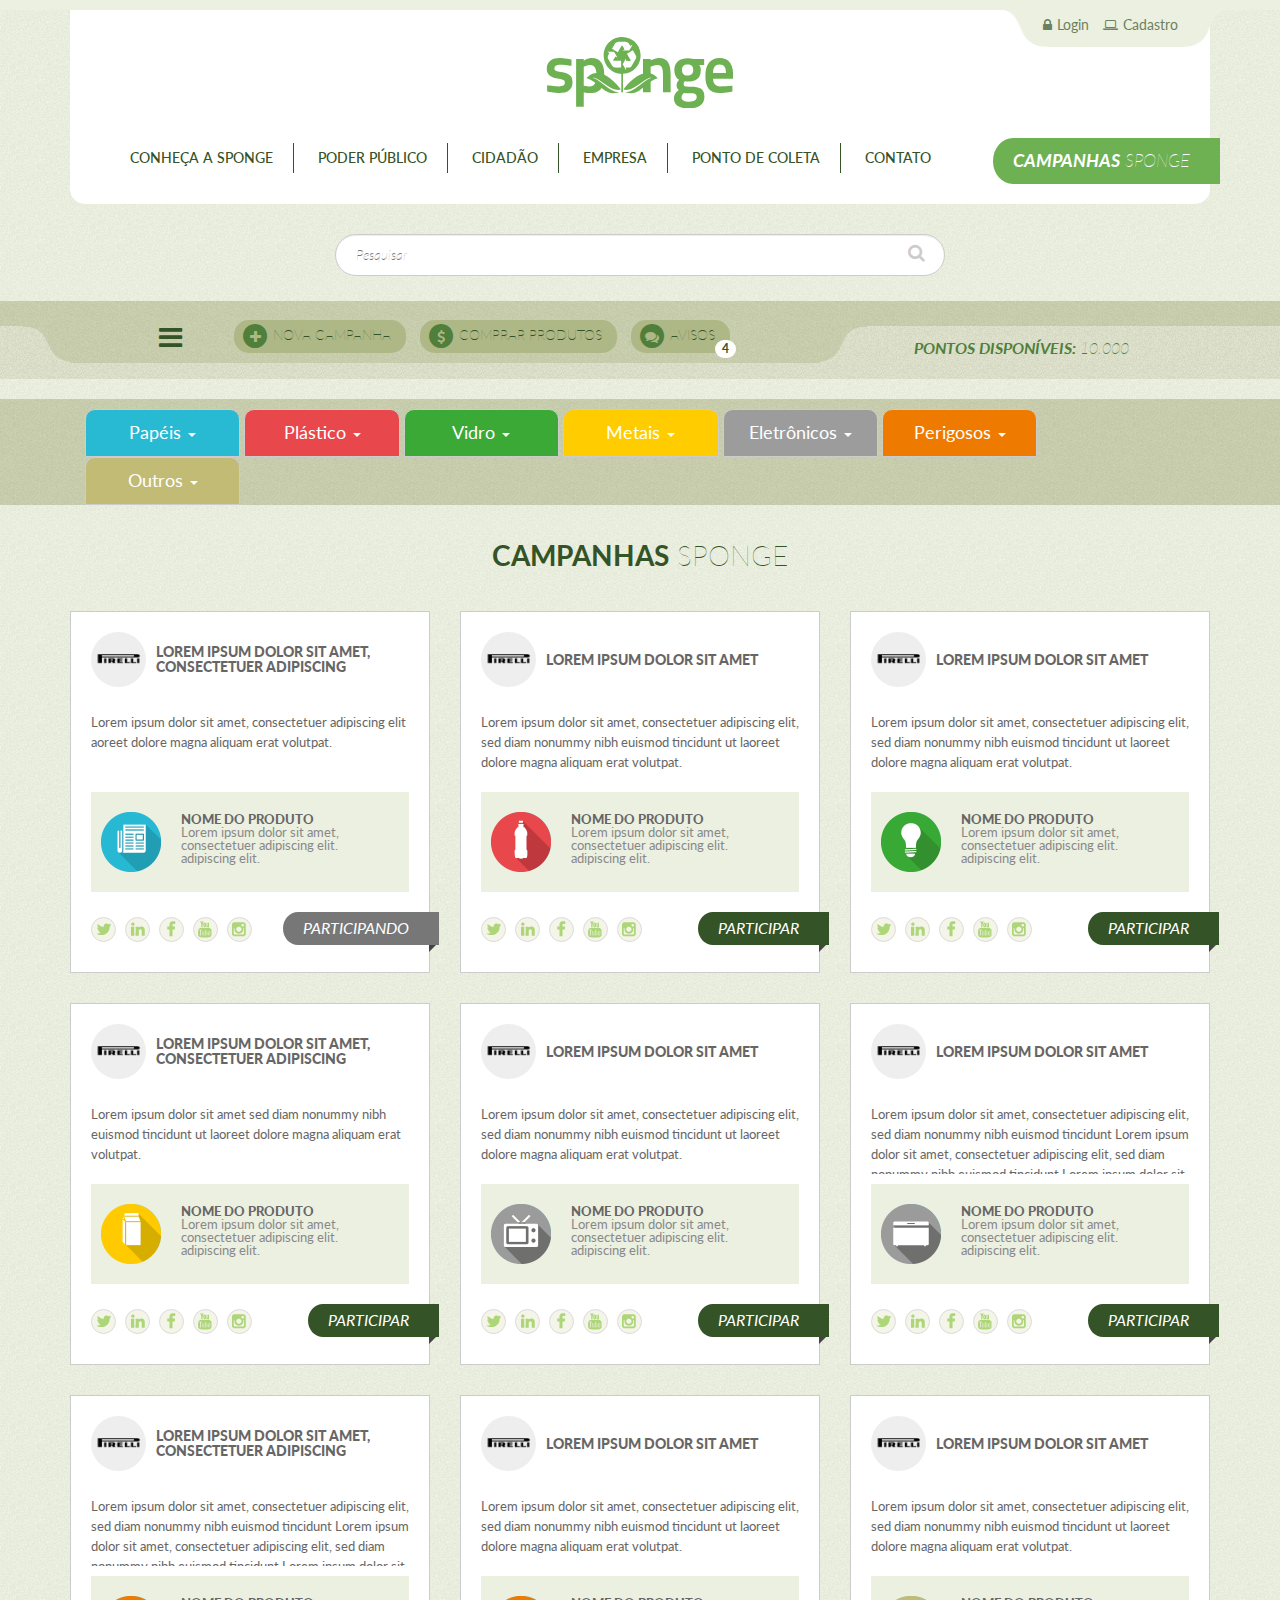
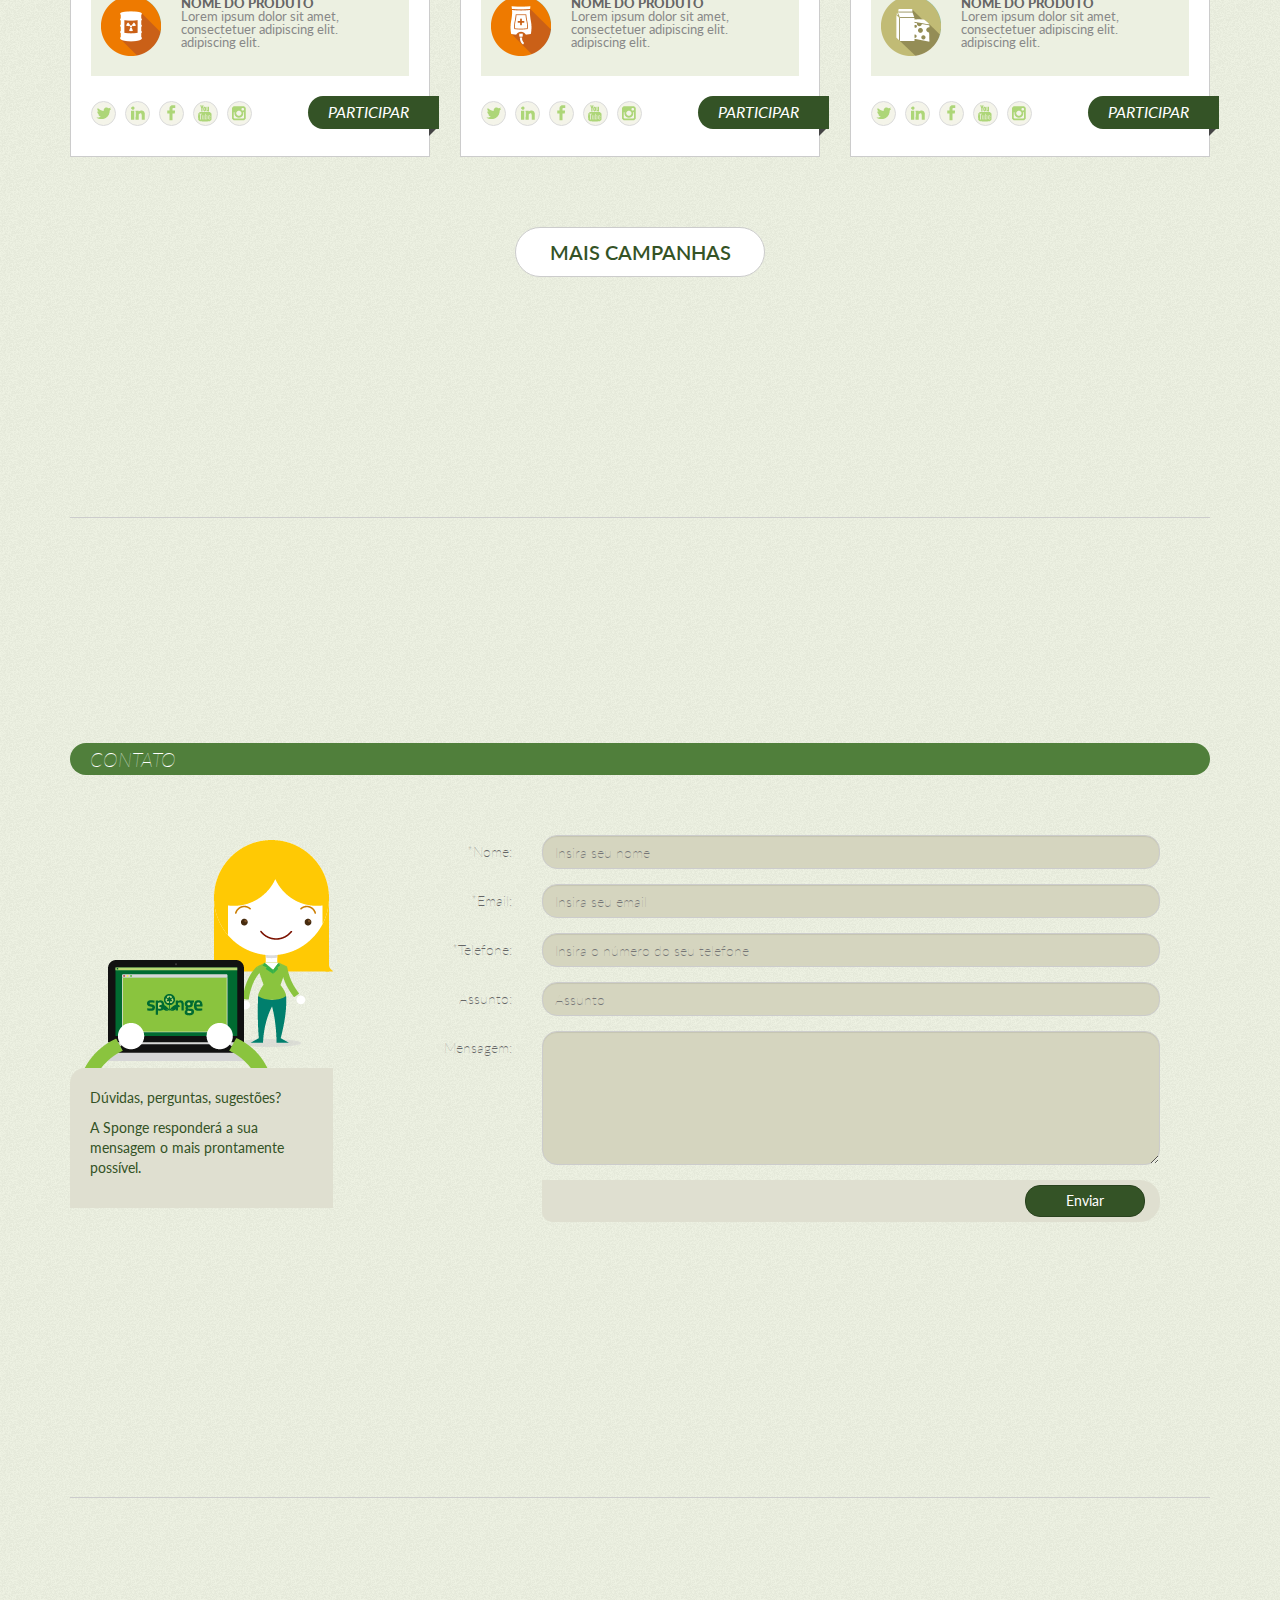
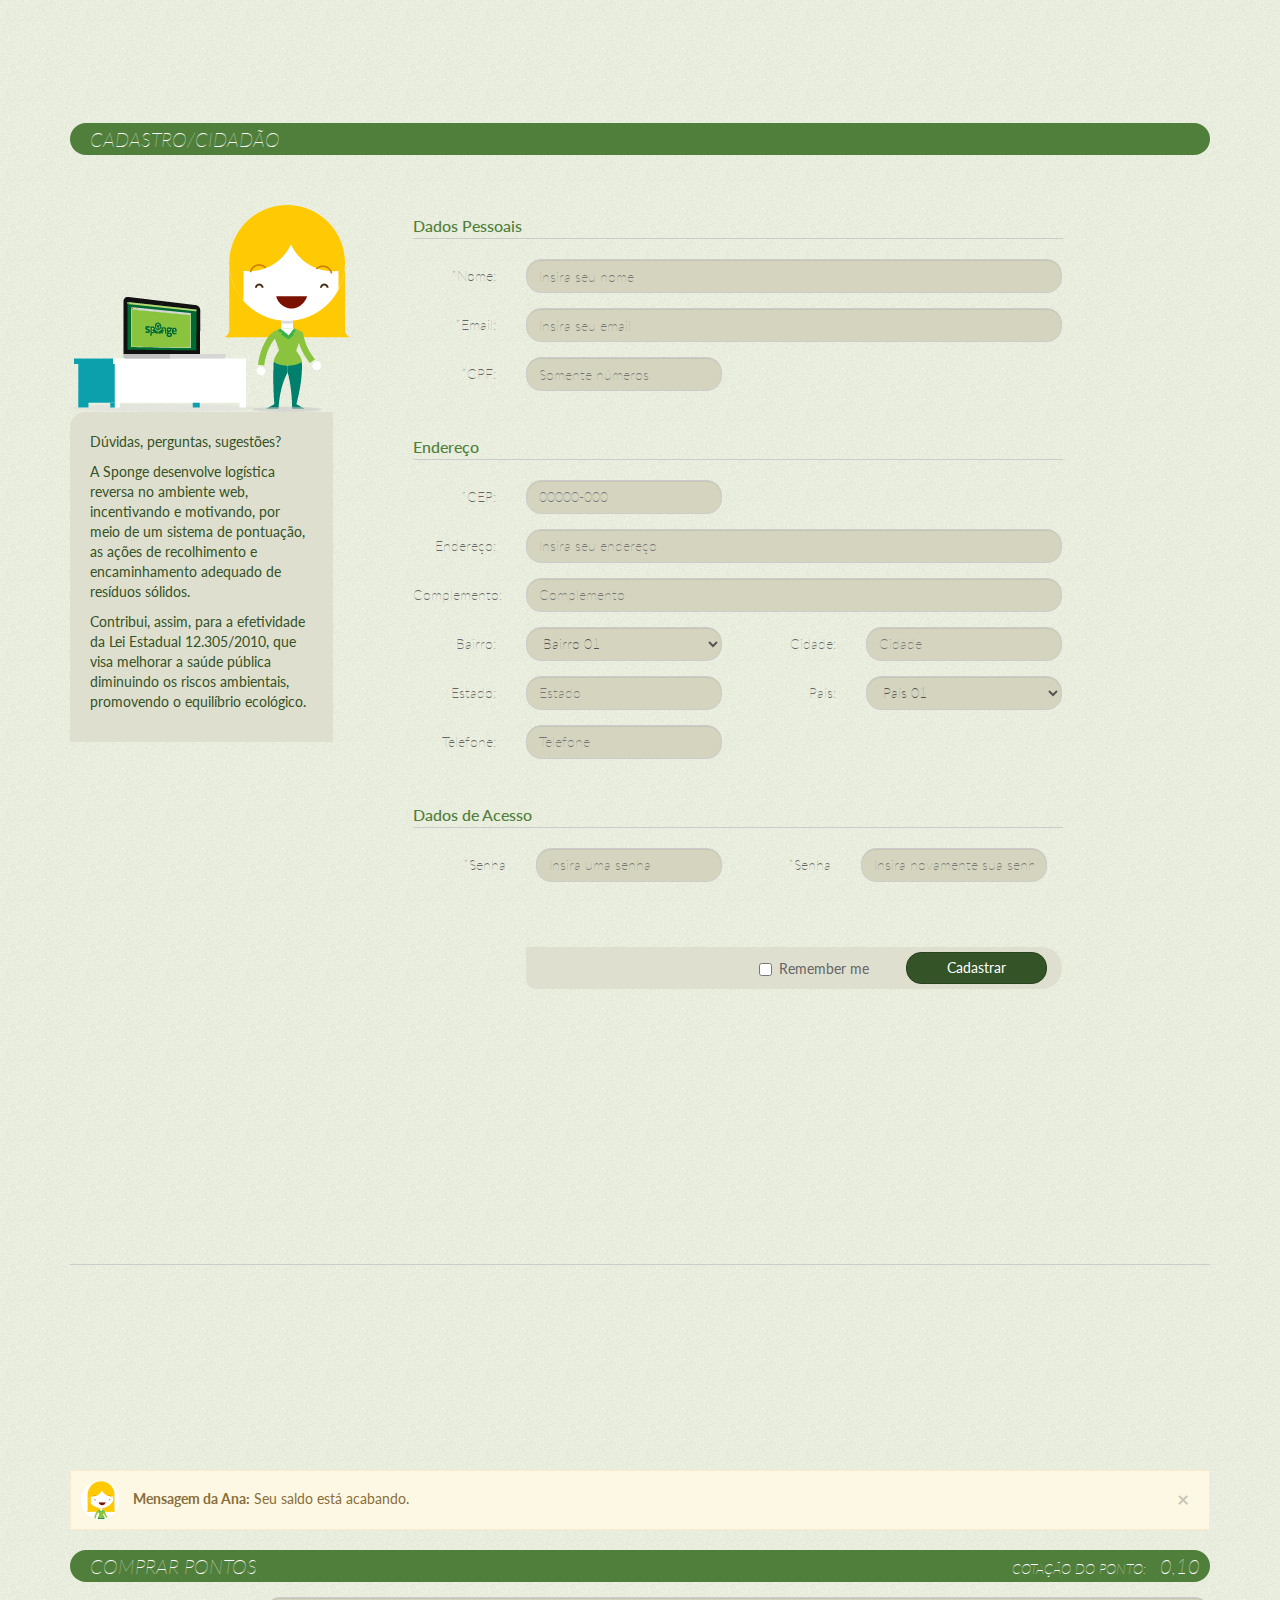
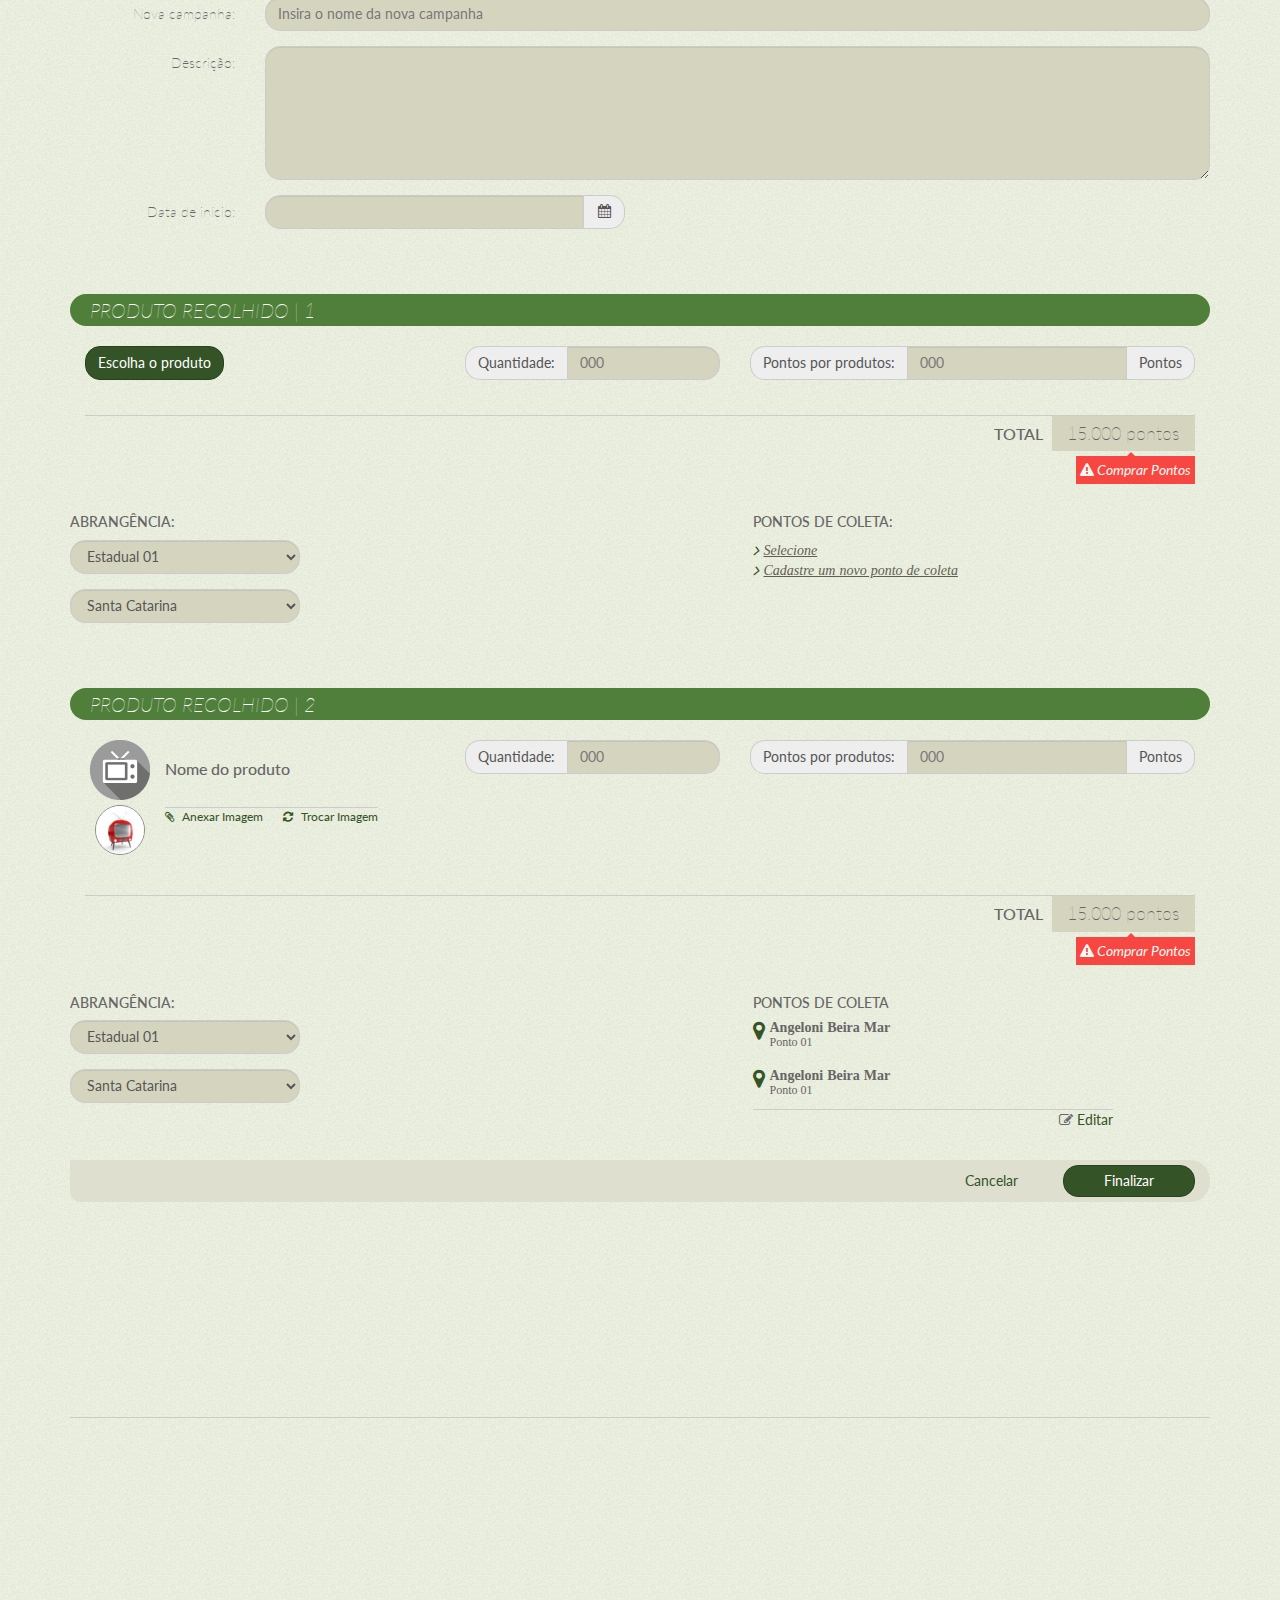
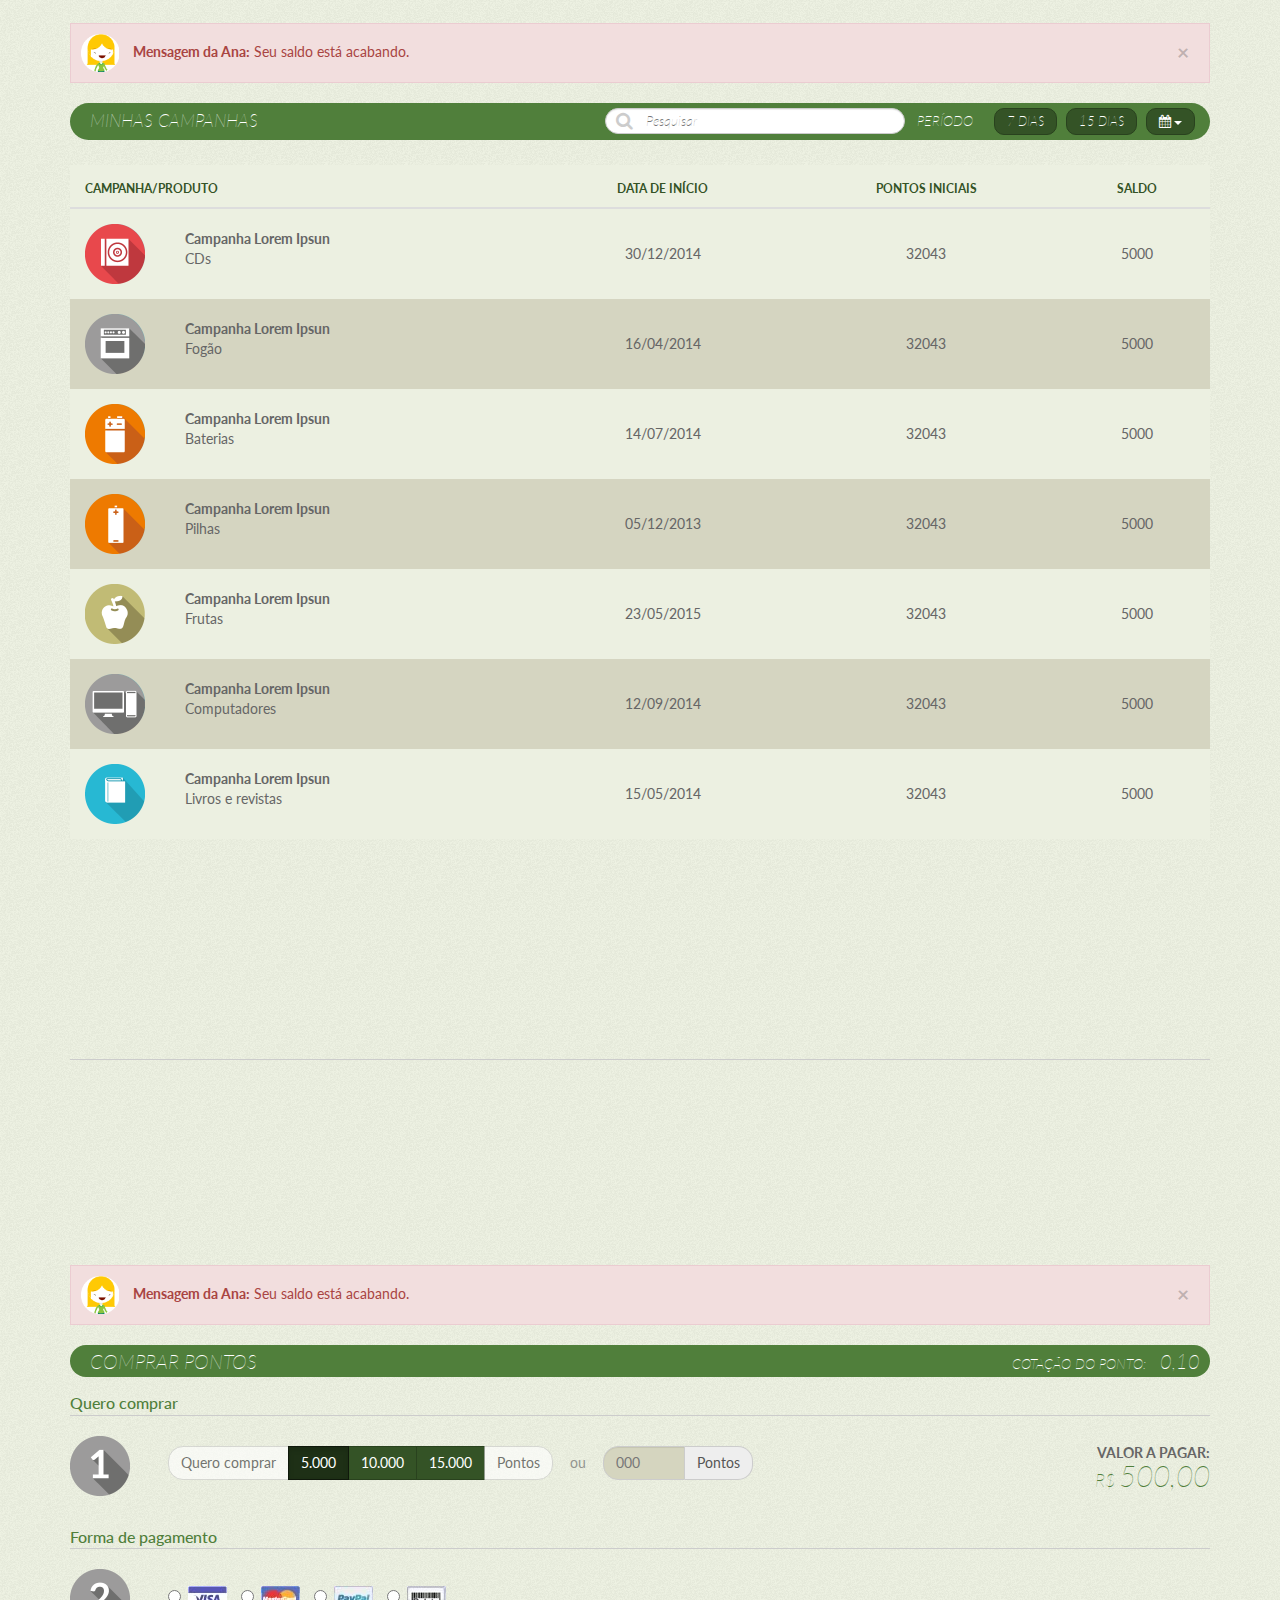
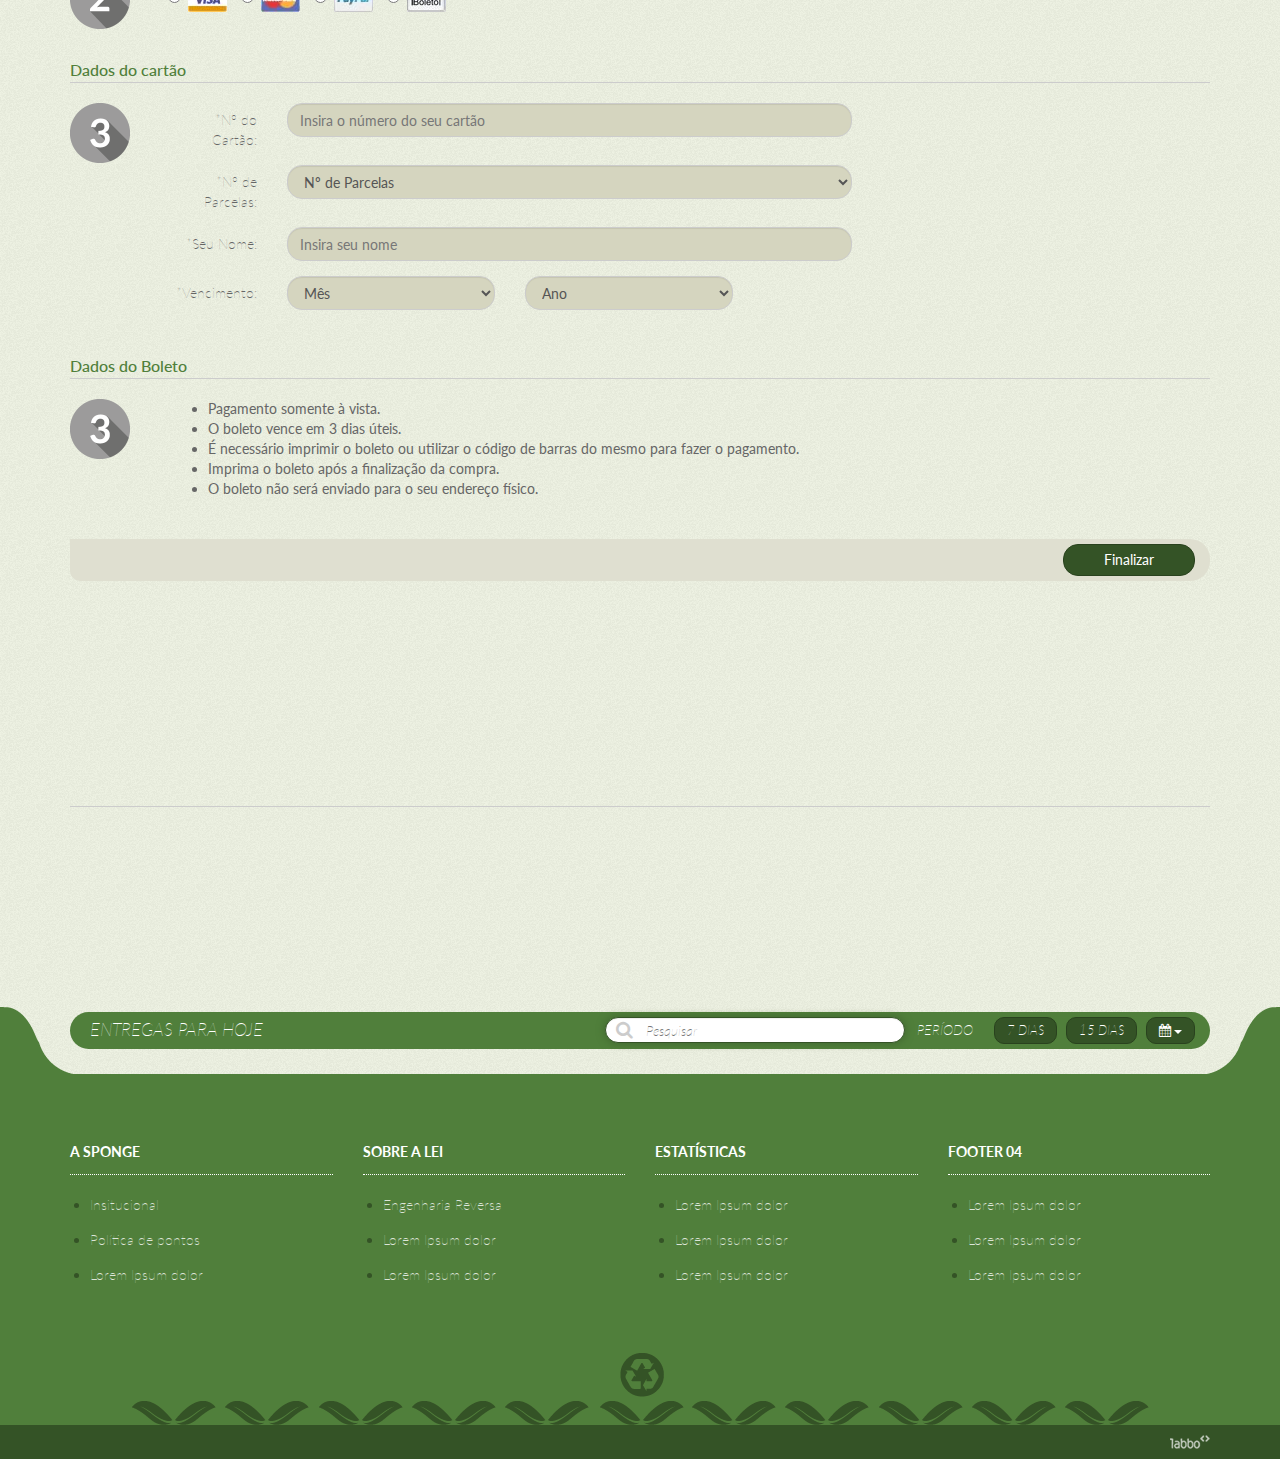
==== index.html @ 5b62a6ba "update commit" ====
<!DOCTYPE html>
<html lang="pt-br">
  <head>
    <meta charset="utf-8">
    <meta http-equiv="X-UA-Compatible" content="IE=edge">
    <meta name="viewport" content="width=device-width, initial-scale=1">
    <title>Sponge | tagline</title>

    <!-- Bootstrap -->
    <link href="assets/stylesheets/styles.css" rel="stylesheet">
 
    <link rel="shortcut icon" href="assets/images/icons/favicon.ico" type="image/x-icon">
    <link rel="icon" href="assets/images/icons/favicon.ico" type="image/x-icon">


    <!-- HTML5 Shim and Respond.js IE8 support of HTML5 elements and media queries -->
    <!-- WARNING: Respond.js doesn't work if you view the page via file:// -->
    <!--[if lt IE 9]>
      <script src="https://oss.maxcdn.com/html5shiv/3.7.2/html5shiv.min.js"></script>
      <script src="https://oss.maxcdn.com/respond/1.4.2/respond.min.js"></script>
    <![endif]-->
  </head>
  <body>

 

  <header class="block-header-primary background-primary">

        <nav class="block-navigation-access">
           <div class="container">
                  <div class="row"> 
                           <ul class="navigation-access-list">
                              <li class="navigation-access-list-item"><a href="#login" data-toggle="modal" data-target="#ModalLogin"> <i class="fa fa-lock"></i>Login </a></li>
                              <li class="navigation-access-list-item"><a href="#register"> <i class="fa fa-laptop"></i>Cadastro </a></li>
                          </ul>
                   </div>
            </div>
        </nav>

         <div class="container">
            <div class="row"> 
                 <div class="col-md-12">
                    
                    <div class="header-main"> 
                          <div class="container-brand">
                              <a href="index.html" class="brand">  
                                <span class="brand-primary brand-large"></span> 
                              </a>
                          </div>
                            
                            <div class="container-main-menu">
                                <ul class="main-menu main-menu-one-item visible-xs hidden-md   visible-sm hidden-lg">
                                    <li><a href="#conheca-a-sponge" data-toggle="offcanvas" data-target=".navmenu" data-canvas="body"> <i class="fa fa-bars"></i>  MENU </a></li>
                                </ul>

                                <ul class="main-menu hidden-xs hidden-sm ">
                                    <li><a href="conheca-a-sponge.html"> Conheça a Sponge</a></li>
                                    <li><a href="poder-publico.html"> Poder público</a></li>
                                    <li><a href="cidadao.html"> Cidadão</a></li>
                                    <li><a href="empresa.html"> Empresa</a></li>
                                    <li><a href="ponto-de-coleta.html"> Ponto de coleta</a></li>
                                    <li><a href="contato.html"> Contato</a></li>
                              </ul>

                              <a class="button-campanhas-sponge button-campanhas-sponge-default" href="#campanhas-sponge"> <strong>Campanhas</strong> Sponge</a>
                            </div><!--//container-main-menu-->
                            
                    </div><!--//header-main -->

               </div> <!--//col-md-12 -->
            </div> <!--// row -->
         </div> <!-- //container -->




      <div class="block-search-component">
                 <div class="col-sm-6 col-sm-push-3">
                       <form class="form-search">
                            <i class="fa-search fa"></i>
                            <input type="search" class="input-search  form-control"  placeholder="Pesquisar">
                       </form>
               </div> <!--//col-sm-6 col-sm-push-3 -->
       </div> <!-- //block-search-component -->





 
  </header>
 







<nav class="menu-campanhas">
  <div class="container">
    <div class="row">
      <div class="col-md-8">


          
                    <div class="box-menu-campanha">
                      

                          <div class="btn-group">
                                    <a href="#" class="dropdown-toggle" data-toggle="dropdown">
                                        <i class="fa fa fa-bars"></i>
                                      </a>
                                      
                                      <div class="dropdown-menu dropdown-main" role="menu"> 
                                        <h5> Entregas </h5>
                                          <ul>
                                            <li><a href="#">Todas</a></li>
                                            <li><a href="#">Hoje</a></li>
                                            <li><a href="#">Atrasadas</a></li>
                                           </ul>

                     
                                        <h5> Minhas coletas</h5>
                                          <ul>
                                            <li><a href="#">Pontos</a></li>
                                            <li><a href="#">Resgate</a></li>
                                            </ul>

                     
                                        <h5> Meus dados</h5>
                                          <ul>
                                            <li><a href="#">Dados Cadastrais</a></li>
                                            </ul>
                     
                                      </div> <!-- //dropdown-menu dropdown-main -->
                                  </div> <!-- //btn-group -->


                             <ul class="nav-menu-campanhas">
                               <li>  <a href="#" class="btn btn-primary btn-nova-campanha"> <span class="fa-stack fa-lg"> <i class="fa fa-circle fa-stack-2x"></i> <i class="fa fa-plus fa-stack-1x fa-inverse"></i> </span>   Nova campanha </a> </li>
                               <li>  <a href="#" class="btn btn-primary btn-comprar-produtos"> <span class="fa-stack fa-lg"> <i class="fa fa-circle fa-stack-2x"></i> <i class="fa fa-usd fa-stack-1x fa-inverse"></i> </span>  Comprar produtos </a> </li>
                               <li>  <a href="#" class="btn btn-primary btn-aviso"> <span class="fa-stack fa-lg"> <i class="fa fa-circle fa-stack-2x"></i> <i class="fa fa-comments fa-stack-1x fa-inverse"></i> </span>  Avisos <span class="badge">4</span> </a> </li>
                             </ul> <!-- //nav-menu-campanhas -->
                    </div> <!-- // box-menu-campanha -->

      </div> <!-- //col-md-8 -->

      <div class="col-md-4">
         <div class="pontos-disponiveis"><strong>Pontos disponíveis: </strong> 10.000</div>
      </div> <!-- //col-md-4 -->

    </div> <!-- //row -->
  </div> <!-- //container -->
</nav> <!-- //menu-campanhas -->







 
<nav class="yamm menu-filter-campaign ">
 <div class="container">
 <div class="row">
  <div class="col-xs-12">
    <ul class="container-filter-campaign-list">
      
          <li class="dropdown filter-campaign-item papeis ">
            <a href="#" class="dropdown-toggle" data-toggle="dropdown">Papéis <b class="caret"></b>  </a>
                  <div class="dropdown-menu">
                          
                    <div class="filter-campaign-content-item" id="papeis">
                      <div class="container">
                                                   
                                                      <div class="box-item">
                                                          <span class="icon-medium icon icon-livros-e-revistas"> </span>
                                                          <h4>livros e revistas</h4>
                                                       </div> <!-- //box-item -->
 
                                                       <div class="box-item">
                                                          <span class="icon-medium icon icon-cartolina"> </span>
                                                          <h4>Cartolina</h4>
                                                       </div> <!-- //box-item -->
 
                                                       <div class="box-item">
                                                          <span class="icon-medium icon icon-embalagens-de-papel"> </span>
                                                          <h4>Embalagens de papel</h4>
                                                       </div> <!-- //box-item -->
 
                                                       <div class="box-item">
                                                          <span class="icon-medium icon icon-papel-de-embalagem"> </span>
                                                          <h4>Papel de embalagens</h4>
                                                       </div> <!-- //box-item -->
 
                                                       <div class="box-item">
                                                          <span class="icon-medium icon icon-papel-de-escritorio"> </span>
                                                          <h4>Papel de escritório</h4>
                                                       </div> <!-- //box-item -->
 
                                                       <div class="box-item">
                                                         <span class="icon-medium icon icon-papelao"> </span>
                                                          <h4>Papelão</h4>
                                                       </div> <!-- //box-item -->
 
                                                       <div class="box-item">
                                                         <span class="icon-medium icon icon-jornal"> </span>
                                                          <h4>Jornal</h4>
                                                       </div> <!-- //box-item -->
 
                          </div><!-- //container -->
                      </div><!--//filter-campaign-content-item-->
                             
                </div> <!--//dropdown-menu-->
          </li> <!-- //class="dropdown filter-campaign-item-1 filter-campaign-item papeis  -->





         <li class="dropdown filter-campaign-item plastico ">
            <a href="#" class="dropdown-toggle" data-toggle="dropdown">Plástico <b class="caret"></b>  </a>
                  <div class="dropdown-menu">
                          
                    <div class="filter-campaign-content-item" id="plastico">
                      <div class="container">

                                                       <div class="box-item">
                                                          <span class="icon-medium icon icon-garrafas-pet"> </span>
                                                          <h4>Garrafas (P.E.T.)</h4>
                                                       </div> <!-- //box-item -->
 

                                                       <div class="box-item">
                                                          <span class="icon-medium icon icon-garrafas-de-detergente-pead"> </span>
                                                          <h4>Garrafas de detergente (P.E.A.D.)</h4>
                                                       </div> <!-- //box-item -->
 
                                                       <div class="box-item">
                                                          <span class="icon-medium icon icon-sacolas-de-supermercado-pead"> </span>
                                                          <h4>Sacolas de supermercado (P.E.A.D.)</h4>
                                                       </div> <!-- //box-item -->
 
                                                       <div class="box-item">
                                                          <span class="icon-medium icon icon-potes-pead"> </span>
                                                          <h4>Potes (P.E.A.D)</h4>
                                                       </div> <!-- //box-item -->
 
                                                       <div class="box-item">
                                                          <span class="icon-medium icon icon-utilidades-domesticas-pp"> </span>
                                                          <h4>Utilidades domésticas  (P.E.A.D)</h4>
                                                       </div> <!-- //box-item -->
 
                                                       <div class="box-item">
                                                         <span class="icon-medium icon icon-bombonas-pead"> </span>
                                                          <h4>Bombonas (P.E.A.D.)</h4>
                                                       </div> <!-- //box-item -->
 
                                                       <div class="box-item">
                                                         <span class="icon-medium icon icon-pecas-termicas-pead"> </span>
                                                          <h4> Peças térmicas  (P.E.A.D.)</h4>
                                                       </div> <!-- //box-item -->
 
                                                       <div class="box-item">
                                                         <span class="icon-medium icon icon-embalagem-de-agua-mineral-pvc"> </span>
                                                          <h4> Embalagem de água mineral (P.V.C.)</h4>
                                                       </div> <!-- //box-item -->
 
                                                       <div class="box-item">
                                                         <span class="icon-medium icon icon-embalagem-de-oleos-comestiveis-pvc"> </span>
                                                          <h4> Embalagem de óleos comestíveis (P.V.C.) </h4>
                                                       </div> <!-- //box-item -->
 
                                                       <div class="box-item">
                                                         <span class="icon-medium icon icon-tubos-pvc"> </span>
                                                          <h4> Tubos (P.V.C.) </h4>
                                                       </div> <!-- //box-item -->
 
                                                       <div class="box-item">
                                                         <span class="icon-medium icon icon-esquadrias-pvc"> </span>
                                                          <h4> Esquadrias (P.V.C.) </h4>
                                                       </div> <!-- //box-item -->
 
                                                       <div class="box-item">
                                                         <span class="icon-medium icon icon-saco-de-leite-pebd"> </span>
                                                          <h4> Saco de leite (P.E.B.D.) </h4>
                                                       </div> <!-- //box-item -->
 
                                                       <div class="box-item">
                                                         <span class="icon-medium icon icon-saco-de-iogurte-pebd"> </span>
                                                          <h4> Saco de iogurte (P.E.B.D.) </h4>
                                                       </div> <!-- //box-item -->
 
                                                       <div class="box-item">
                                                         <span class="icon-medium icon icon-saco-de-lixo-pebd"> </span>
                                                          <h4> Saco de lixo (P.E.B.D.) </h4>
                                                       </div> <!-- //box-item -->
 
                                                       <div class="box-item">
                                                         <span class="icon-medium icon icon-saco-de-muda-de-plantas-pebd"> </span>
                                                          <h4>Saco de muda de plantas (P.E.B.D.) </h4>
                                                       </div> <!-- //box-item -->
 
                                                       <div class="box-item">
                                                         <span class="icon-medium icon icon-pecas-termicas-pp"> </span>
                                                          <h4> Peças térmicas (P.P.) </h4>
                                                       </div> <!-- //box-item -->
 
                                                       <div class="box-item">
                                                         <span class="icon-medium icon icon-utilidades-domesticas-pp"> </span>
                                                          <h4> Utilidades domésticas (P.P.) </h4>
                                                       </div> <!-- //box-item -->
 
                                                       <div class="box-item">
                                                         <span class="icon-medium icon icon-fios-e-cabos-pp"> </span>
                                                          <h4> Fios e cabos (P.P.) </h4>
                                                       </div> <!-- //box-item -->
 
                                                       <div class="box-item">
                                                         <span class="icon-medium icon icon-potes-pp"> </span>
                                                          <h4> Potes (P.P.) </h4>
                                                       </div> <!-- //box-item -->
 
                                                       <div class="box-item">
                                                         <span class="icon-medium icon icon-potes-ps"> </span>
                                                          <h4> Potes  (P.S.) </h4>
                                                       </div> <!-- //box-item -->
 
                                                       <div class="box-item">
                                                         <span class="icon-medium icon icon-aparelhos-de-barbear-descartaveis-ps"> </span>
                                                          <h4>Aparelhos de barbear  descartáveis (P.S.) </h4>
                                                       </div> <!-- //box-item -->
 
                                                       <div class="box-item">
                                                         <span class="icon-medium icon icon-cartuchos-de-impressoras-ps"> </span>
                                                          <h4>Cartuchos de impressoras (P.S.) </h4>
                                                       </div> <!-- //box-item -->
 
                                                       <div class="box-item">
                                                         <span class="icon-medium icon icon-calcados"> </span>
                                                          <h4> Calçados  </h4>
                                                       </div> <!-- //box-item -->
 
                                                       <div class="box-item">
                                                         <span class="icon-medium icon icon-cds"> </span>
                                                          <h4> CDs </h4>
                                                       </div> <!-- //box-item -->
 

                          </div><!-- //container -->
                      </div><!--//filter-campaign-content-item -->
                             
                </div> <!--//dropdown-menu-->
          </li> <!-- //class="dropdown filter-campaign-item-1 filter-campaign-item plastico  -->


 




         <li class="dropdown filter-campaign-item vidro ">
            <a href="#" class="dropdown-toggle" data-toggle="dropdown">Vidro <b class="caret"></b>  </a>
                  <div class="dropdown-menu">
                          
                    <div class="filter-campaign-content-item" id="vidro">
                      <div class="container">

                                                       <div class="box-item">
                                                          <span class="icon-medium icon icon-garafas"> </span>
                                                          <h4>Garafas</h4>
                                                       </div> <!-- //box-item -->
 
                                                       <div class="box-item">
                                                          <span class="icon-medium icon icon-paineis-de-vidro"> </span>
                                                          <h4>Paineis de vidro</h4>
                                                       </div> <!-- //box-item -->
 
                                                       <div class="box-item">
                                                          <span class="icon-medium icon icon-lampadas"> </span>
                                                          <h4>Lâmpadas</h4>
                                                       </div> <!-- //box-item -->
 
                                                       <div class="box-item">
                                                          <span class="icon-medium icon icon-espelhos"> </span>
                                                          <h4>Espelhos</h4>
                                                       </div> <!-- //box-item -->
 
                                                   
                          </div><!-- //container -->
                      </div><!--//filter-campaign-content-item -->
                             
                </div> <!--//dropdown-menu-->
          </li> <!-- //class="dropdown filter-campaign-item vidro  -->



 




         <li class="dropdown filter-campaign-item metais ">
            <a href="#" class="dropdown-toggle" data-toggle="dropdown">Metais <b class="caret"></b>  </a>
                  <div class="dropdown-menu">
                          
                    <div class="filter-campaign-content-item" id="metais">
                      <div class="container">

                                                       <div class="box-item">
                                                         <span class="icon-medium icon icon-embalagem-longa-vida"> </span>
                                                          <h4>Embalagem longa vida</h4>
                                                       </div> <!-- //box-item -->
 

                                                       <div class="box-item">
                                                          <span class="icon-medium icon icon-maquinas"> </span>
                                                          <h4>Máquinas</h4>
                                                       </div> <!-- //box-item -->
 
                                                       <div class="box-item">
                                                          <span class="icon-medium icon icon-latas"> </span>
                                                          <h4>Latas</h4>
                                                       </div> <!-- //box-item -->
 

                                                       <div class="box-item">
                                                          <span class="icon-medium icon icon-ferramentas"> </span>
                                                          <h4>Ferramentas</h4>
                                                       </div> <!-- //box-item -->
 
                                                       <div class="box-item">
                                                          <span class="icon-medium icon icon-panelas"> </span>
                                                          <h4>Panelas</h4>
                                                       </div> <!-- //box-item -->
 
                                                       <div class="box-item">
                                                          <span class="icon-medium icon icon-caldeiras"> </span>
                                                          <h4>Caldeiras</h4>
                                                       </div> <!-- //box-item -->
 

                          </div><!-- //container -->
                      </div><!--//filter-campaign-content-item -->
                             
                </div> <!--//dropdown-menu-->
          </li> <!-- //class="dropdown filter-campaign-item metais  -->





 




         <li class="dropdown filter-campaign-item eletronicos ">
            <a href="#" class="dropdown-toggle" data-toggle="dropdown">Eletrônicos <b class="caret"></b>  </a>
                  <div class="dropdown-menu">
                          
                    <div class="filter-campaign-content-item" id="eletronicos">
                      <div class="container">

                                                       <div class="box-item">
                                                         <span class="icon-medium icon icon-televisao"> </span>
                                                          <h4>Televisão</h4>
                                                       </div> <!-- //box-item -->
 

                                                       <div class="box-item">
                                                          <span class="icon-medium icon icon-celulares"> </span>
                                                          <h4>Celulares</h4>
                                                      </div> <!-- //box-item -->
 
                                                       <div class="box-item">
                                                          <span class="icon-medium icon icon-computadores"> </span>
                                                          <h4>Computadores</h4>
                                                      </div> <!-- //box-item -->
 
                                                        <div class="box-item">
                                                          <span class="icon-medium icon icon-tablets"> </span>
                                                          <h4>Tablets</h4>
                                                      </div> <!-- //box-item -->
 
                                                  
                                                       <div class="box-item">
                                                          <span class="icon-medium icon icon-reprodutores-de-video"> </span>
                                                          <h4>Reprodutores de video</h4>
                                                      </div> <!-- //box-item -->
 

                                                       <div class="box-item">
                                                          <span class="icon-medium icon icon-equipamentos-de-acesso-web"> </span>
                                                          <h4>Equipamentos de acesso web</h4>
                                                       </div> <!-- //box-item -->
 
                                                       <div class="box-item">
                                                          <span class="icon-medium icon icon-fogao"> </span>
                                                          <h4>Fogão</h4>
                                                       </div> <!-- //box-item -->
 
                                                       <div class="box-item">
                                                          <span class="icon-medium icon icon-exaustores"> </span>
                                                          <h4>Exaustores</h4>
                                                       </div> <!-- //box-item -->
 
                                                       <div class="box-item">
                                                          <span class="icon-medium icon icon-geladeiras"> </span>
                                                          <h4>Geladeiras</h4>
                                                       </div> <!-- //box-item -->
 
                                                       <div class="box-item">
                                                          <span class="icon-medium icon icon-freezer"> </span>
                                                          <h4>Freezer</h4>
                                                       </div> <!-- //box-item -->
 
                                                       <div class="box-item">
                                                          <span class="icon-medium icon icon-ar-condicionado"> </span>
                                                          <h4>Ar condicionado</h4>
                                                       </div> <!-- //box-item -->
 
                                                       <div class="box-item">
                                                          <span class="icon-medium icon icon-telefones"> </span>
                                                          <h4>Telefones</h4>
                                                       </div> <!-- //box-item -->
 

                          </div><!-- //container -->
                      </div><!--//filter-campaign-content-item -->
                             
                </div> <!--//dropdown-menu-->
          </li> <!-- //class="dropdown filter-campaign-item eletronicos  -->




 




         <li class="dropdown filter-campaign-item perigosos ">
            <a href="#" class="dropdown-toggle" data-toggle="dropdown">Perigosos <b class="caret"></b>  </a>
                  <div class="dropdown-menu">
                          
                    <div class="filter-campaign-content-item" id="perigosos">
                      <div class="container">

                                                       <div class="box-item">
                                                         <span class="icon-medium icon icon-residuo-hospitalar"> </span>
                                                          <h4>Resíduo hospitalar</h4>
                                                       </div> <!-- //box-item -->
 

                                                       <div class="box-item">
                                                          <span class="icon-medium icon icon-baterias"> </span>
                                                          <h4>Baterias</h4>
                                                       </div> <!-- //box-item -->
 
                                                       <div class="box-item">
                                                          <span class="icon-medium icon icon-pilhas"> </span>
                                                          <h4>Pilhas</h4>
                                                       </div> <!-- //box-item -->
 

                                                       <div class="box-item">
                                                          <span class="icon-medium icon icon-residuos-radioativos"> </span>
                                                          <h4>Resíduos radioativos</h4>
                                                       </div> <!-- //box-item -->
 
                                                  
                                                       <div class="box-item">
                                                          <span class="icon-medium icon icon-materiais-toxicos"> </span>
                                                          <h4>Materiais tóxicos</h4>
                                                       </div> <!-- //box-item -->
 
                                                       <div class="box-item">
                                                          <span class="icon-medium icon icon-bolsa-de-soro-pvc"> </span>
                                                          <h4>bolsa de soro (P.V.C.)</h4>
                                                       </div> <!-- //box-item -->
 
                                                       <div class="box-item">
                                                          <span class="icon-medium icon icon-bolsa-de-sangue-pvc"> </span>
                                                          <h4>bolsa de sangue (P.V.C.)</h4>
                                                       </div> <!-- //box-item -->
 

                          </div><!-- //container -->
                      </div><!--//filter-campaign-content-item -->
                             
                </div> <!--//dropdown-menu-->
          </li> <!-- //class="dropdown filter-campaign-item perigosos  -->








 




         <li class="dropdown filter-campaign-item outros">
            <a href="#" class="dropdown-toggle" data-toggle="dropdown">Outros <b class="caret"></b>  </a>
                  <div class="dropdown-menu">
                          
                    <div class="filter-campaign-content-item" id="outros">
                      <div class="container">

                                                       <div class="box-item">
                                                         <span class="icon-medium icon icon-legumes"> </span>
                                                          <h4>Legumes</h4>
                                                       </div> <!-- //box-item -->
 

                                                       <div class="box-item">
                                                          <span class="icon-medium icon icon-verduras"> </span>
                                                          <h4>Verduras</h4>
                                                       </div> <!-- //box-item -->
 
                                                       <div class="box-item">
                                                          <span class="icon-medium icon icon-frutas"> </span>
                                                          <h4>Frutas</h4>
                                                       </div> <!-- //box-item -->
 

                                                       <div class="box-item">
                                                          <span class="icon-medium icon icon-embutidos"> </span>
                                                          <h4>Embutidos</h4>
                                                       </div> <!-- //box-item -->
 
                                                  
                                                       <div class="box-item">
                                                          <span class="icon-medium icon icon-leites-e-derivados"> </span>
                                                          <h4>Leite e derivados</h4>
                                                      </div> <!-- //box-item -->
 
                                                       <div class="box-item">
                                                          <span class="icon-medium icon icon-pneus"> </span>
                                                          <h4>Pneus</h4>
                                                       </div> <!-- //box-item -->
 
                                                       <div class="box-item">
                                                          <span class="icon-medium icon icon-carnes"> </span>
                                                          <h4>Carnes</h4>
                                                       </div> <!-- //box-item -->
 
                                                       <div class="box-item">
                                                          <span class="icon-medium icon icon-oleos"> </span>
                                                          <h4>Óleos</h4>
                                                       </div> <!-- //box-item -->
 
                                                       <div class="box-item">
                                                          <span class="icon-medium icon icon-madeira"> </span>
                                                          <h4>Madeira</h4>
                                                       </div> <!-- //box-item -->
 
                                                       <div class="box-item">
                                                          <span class="icon-medium icon icon-construcao-demolicao"> </span>
                                                          <h4>Construção e demolição</h4>
                                                       </div> <!-- //box-item -->
 

                          </div><!-- //container -->
                      </div><!--//filter-campaign-content-item -->
                             
                </div> <!--//dropdown-menu-->
          </li> <!-- //class="dropdown filter-campaign-item outros  -->






    </ul>
  
        </div><!-- //col-xs-12 -->
    </div><!-- //row -->
 </div><!-- //container -->

</nav> <!--//yamm menu-filter-campaign -->
 









<main class="container" role="main">
 
 <article class="page-frontend page-campanhas">

           <h1 class="title-section"> <strong>Campanhas</strong> Sponge </h1>

            <div class="container-blocks-campaign">
                <div class="row">
                 
                  <div class="block-campaign col-sm-6 col-lg-4">
                     <div class="block-campaign-component">
                            <div class="block-campaign-heading">
                              <span class="brand-sponsor" title="Pirelli"><img src="assets/images/temp/icon-sponsor-pirelli.png" alt=""></span>
                             <!-- // * Se tiver mais de 50 caracteres adiciona a class .name-campaign-two-lines -->
                              <h2 class="name-campaign name-campaign-two-lines">Lorem ipsum dolor sit amet, consectetuer adipiscing </h2>
                            </div> <!-- //block-campaign-heading -->

                            <div class="block-campaign-body">
                              <p class="resume-campaign">Lorem ipsum dolor sit amet, consectetuer adipiscing elit aoreet dolore magna aliquam erat volutpat.</p> 
                              <div class="block-resume-product">
                                <div class="box-icon-campaign"> <span class="icon-medium icon icon-jornal"> </span> </div>
                                <h3 class="name-product">Nome do produto</h3>
                                <p class="resume-product">Lorem ipsum dolor sit amet, consectetuer adipiscing elit. adipiscing elit.</p>
                              </div> <!--//block-resume-product-->
                            </div><!-- //block-campaign-body-->

                          <div class="block-campaign-footer">
                                <ul class="social-media-campaign">
                                  <li><a href="#share-twitter" class="icon-social-campaign icon-social-twitter">Twitter</a></li>
                                  <li><a href="#share-linkedin" class="icon-social-campaign icon-social-linkedin">Linkedin</a></li>
                                  <li><a href="#share-facebook" class="icon-social-campaign icon-social-facebook">Facebook</a></li>
                                  <li><a href="#share-youtube" class="icon-social-campaign icon-social-youtube">Youtube</a></li>
                                  <li><a href="#share-instagram" class="icon-social-campaign icon-social-instagram">Instagram</a></li>
                                </ul> 
                                 <a href="#campaign-status-button" class="campaign-status-button campaign-status-button-engaged"> <span class="arrow"></span> participando</a>
                          </div><!-- //block-campaign-footer-->

                          </div> <!-- //block-campaign-component-->
                  </div> <!-- //col-md-4 -->


                  <div class="block-campaign col-sm-6 col-lg-4">
                     <div class="block-campaign-component">
                            <div class="block-campaign-heading">
                              <span class="brand-sponsor" title="Pirelli"><img src="assets/images/temp/icon-sponsor-pirelli.png" alt=""></span>
                             <!-- // * Se tiver mais de 50 caracteres adiciona a class .name-campaign-two-lines -->
                              <h2 class="name-campaign">Lorem ipsum dolor sit amet </h2>
                            </div> <!-- //block-campaign-heading -->

                            <div class="block-campaign-body">
                              <p class="resume-campaign">Lorem ipsum dolor sit amet, consectetuer adipiscing elit, sed diam nonummy nibh euismod tincidunt ut laoreet dolore magna aliquam erat volutpat.</p> 
                              <div class="block-resume-product">
                                <div class="box-icon-campaign"> <span class="icon-medium icon icon-garrafas-pet"> </span> </div>
                                <h3 class="name-product">Nome do produto</h3>
                                <p class="resume-product">Lorem ipsum dolor sit amet, consectetuer adipiscing elit. adipiscing elit.</p>
                              </div> <!--//block-resume-product-->
                            </div><!-- //block-campaign-body-->

                          <div class="block-campaign-footer">
                                <ul class="social-media-campaign">
                                  <li><a href="#share-twitter" class="icon-social-campaign icon-social-twitter">Twitter</a></li>
                                  <li><a href="#share-linkedin" class="icon-social-campaign icon-social-linkedin">Linkedin</a></li>
                                  <li><a href="#share-facebook" class="icon-social-campaign icon-social-facebook">Facebook</a></li>
                                  <li><a href="#share-youtube" class="icon-social-campaign icon-social-youtube">Youtube</a></li>
                                  <li><a href="#share-instagram" class="icon-social-campaign icon-social-instagram">Instagram</a></li>
                                </ul> 
                                 <a href="#campaign-status-button" class="campaign-status-button campaign-status-button-engage"> <span class="arrow"></span>Participar</a>
                          </div><!-- //block-campaign-footer-->

                          </div> <!-- //block-campaign-component-->
                  </div> <!-- //col-md-4 -->
                         





                  <div class="block-campaign col-sm-6 col-lg-4">
                     <div class="block-campaign-component">
                            <div class="block-campaign-heading">
                              <span class="brand-sponsor" title="Pirelli"><img src="assets/images/temp/icon-sponsor-pirelli.png" alt=""></span>
                             <!-- // * Se tiver mais de 50 caracteres adiciona a class .name-campaign-two-lines -->
                              <h2 class="name-campaign">Lorem ipsum dolor sit amet</h2>
                            </div> <!-- //block-campaign-heading -->

                            <div class="block-campaign-body">
                              <p class="resume-campaign">Lorem ipsum dolor sit amet, consectetuer adipiscing elit, sed diam nonummy nibh euismod tincidunt ut laoreet dolore magna aliquam erat volutpat.</p> 
                              <div class="block-resume-product">
                                <div class="box-icon-campaign"> <span class="icon-medium icon icon-lampadas"> </span> </div>
                                <h3 class="name-product">Nome do produto</h3>
                                <p class="resume-product">Lorem ipsum dolor sit amet, consectetuer adipiscing elit. adipiscing elit.</p>
                              </div> <!--//block-resume-product-->
                            </div><!-- //block-campaign-body-->

                          <div class="block-campaign-footer">
                                <ul class="social-media-campaign">
                                  <li><a href="#share-twitter" class="icon-social-campaign icon-social-twitter">Twitter</a></li>
                                  <li><a href="#share-linkedin" class="icon-social-campaign icon-social-linkedin">Linkedin</a></li>
                                  <li><a href="#share-facebook" class="icon-social-campaign icon-social-facebook">Facebook</a></li>
                                  <li><a href="#share-youtube" class="icon-social-campaign icon-social-youtube">Youtube</a></li>
                                  <li><a href="#share-instagram" class="icon-social-campaign icon-social-instagram">Instagram</a></li>
                                </ul> 
                                 <a href="#campaign-status-button" class="campaign-status-button campaign-status-button-engage"> <span class="arrow"></span>Participar</a>
                          </div><!-- //block-campaign-footer-->

                          </div> <!-- //block-campaign-component-->
                  </div> <!-- //col-md-4 -->






                  <div class="block-campaign col-sm-6 col-lg-4">
                     <div class="block-campaign-component">
                            <div class="block-campaign-heading">
                              <span class="brand-sponsor" title="Pirelli"><img src="assets/images/temp/icon-sponsor-pirelli.png" alt=""></span>
                             <!-- // * Se tiver mais de 50 caracteres adiciona a class .name-campaign-two-lines -->
                              <h2 class="name-campaign name-campaign-two-lines">Lorem ipsum dolor sit amet, consectetuer adipiscing </h2>
                            </div> <!-- //block-campaign-heading -->

                            <div class="block-campaign-body">
                              <p class="resume-campaign">Lorem ipsum dolor sit amet  sed diam nonummy nibh euismod tincidunt ut laoreet dolore magna aliquam erat volutpat.</p> 
                              <div class="block-resume-product">
                                <div class="box-icon-campaign"> <span class="icon-medium icon icon-embalagem-longa-vida"> </span> </div>
                                <h3 class="name-product">Nome do produto</h3>
                                <p class="resume-product">Lorem ipsum dolor sit amet, consectetuer adipiscing elit. adipiscing elit.</p>
                              </div> <!--//block-resume-product-->
                            </div><!-- //block-campaign-body-->

                          <div class="block-campaign-footer">
                                <ul class="social-media-campaign">
                                  <li><a href="#share-twitter" class="icon-social-campaign icon-social-twitter">Twitter</a></li>
                                  <li><a href="#share-linkedin" class="icon-social-campaign icon-social-linkedin">Linkedin</a></li>
                                  <li><a href="#share-facebook" class="icon-social-campaign icon-social-facebook">Facebook</a></li>
                                  <li><a href="#share-youtube" class="icon-social-campaign icon-social-youtube">Youtube</a></li>
                                  <li><a href="#share-instagram" class="icon-social-campaign icon-social-instagram">Instagram</a></li>
                                </ul> 
                                 <a href="#campaign-status-button" class="campaign-status-button campaign-status-button-engage"> <span class="arrow"></span>Participar</a>
                          </div><!-- //block-campaign-footer-->

                          </div> <!-- //block-campaign-component-->
                  </div> <!-- //col-md-4 -->


                  <div class="block-campaign col-sm-6 col-lg-4">
                     <div class="block-campaign-component">
                            <div class="block-campaign-heading">
                              <span class="brand-sponsor" title="Pirelli"><img src="assets/images/temp/icon-sponsor-pirelli.png" alt=""></span>
                             <!-- // * Se tiver mais de 50 caracteres adiciona a class .name-campaign-two-lines -->
                              <h2 class="name-campaign">Lorem ipsum dolor sit amet </h2>
                            </div> <!-- //block-campaign-heading -->

                            <div class="block-campaign-body">
                              <p class="resume-campaign">Lorem ipsum dolor sit amet, consectetuer adipiscing elit, sed diam nonummy nibh euismod tincidunt ut laoreet dolore magna aliquam erat volutpat.</p> 
                              <div class="block-resume-product">
                                <div class="box-icon-campaign"> <span class="icon-medium icon icon-televisao"> </span> </div>
                                <h3 class="name-product">Nome do produto</h3>
                                <p class="resume-product">Lorem ipsum dolor sit amet, consectetuer adipiscing elit. adipiscing elit.</p>
                              </div> <!--//block-resume-product-->
                            </div><!-- //block-campaign-body-->

                          <div class="block-campaign-footer">
                                <ul class="social-media-campaign">
                                  <li><a href="#share-twitter" class="icon-social-campaign icon-social-twitter">Twitter</a></li>
                                  <li><a href="#share-linkedin" class="icon-social-campaign icon-social-linkedin">Linkedin</a></li>
                                  <li><a href="#share-facebook" class="icon-social-campaign icon-social-facebook">Facebook</a></li>
                                  <li><a href="#share-youtube" class="icon-social-campaign icon-social-youtube">Youtube</a></li>
                                  <li><a href="#share-instagram" class="icon-social-campaign icon-social-instagram">Instagram</a></li>
                                </ul> 
                                 <a href="#campaign-status-button" class="campaign-status-button campaign-status-button-engage"> <span class="arrow"></span>Participar</a>
                          </div><!-- //block-campaign-footer-->

                          </div> <!-- //block-campaign-component-->
                  </div> <!-- //col-md-4 -->
                         





                  <div class="block-campaign col-sm-6 col-lg-4">
                     <div class="block-campaign-component">
                            <div class="block-campaign-heading">
                              <span class="brand-sponsor" title="Pirelli"><img src="assets/images/temp/icon-sponsor-pirelli.png" alt=""></span>
                             <!-- // * Se tiver mais de 50 caracteres adiciona a class .name-campaign-two-lines -->
                              <h2 class="name-campaign">Lorem ipsum dolor sit amet</h2>
                            </div> <!-- //block-campaign-heading -->

                            <div class="block-campaign-body">
                              <p class="resume-campaign">Lorem ipsum dolor sit amet, consectetuer adipiscing elit, sed diam nonummy nibh euismod tincidunt Lorem ipsum dolor sit amet, consectetuer adipiscing elit, sed diam nonummy nibh euismod tincidunt Lorem ipsum dolor sit amet, consectetuer adipiscing elit, sed diam nonummy nibh euismod tincidunt Lorem ipsum dolor sit amet, consectetuer adipiscing elit, sed diam nonummy nibh euismod tincidunt ut laoreet dolore magna aliquam erat volutpat.</p> 
                              <div class="block-resume-product">
                                <div class="box-icon-campaign"> <span class="icon-medium icon icon-freezer"> </span> </div>
                                <h3 class="name-product">Nome do produto</h3>
                                <p class="resume-product">Lorem ipsum dolor sit amet, consectetuer adipiscing elit. adipiscing elit.</p>
                              </div> <!--//block-resume-product-->
                            </div><!-- //block-campaign-body-->

                          <div class="block-campaign-footer">
                                <ul class="social-media-campaign">
                                  <li><a href="#share-twitter" class="icon-social-campaign icon-social-twitter">Twitter</a></li>
                                  <li><a href="#share-linkedin" class="icon-social-campaign icon-social-linkedin">Linkedin</a></li>
                                  <li><a href="#share-facebook" class="icon-social-campaign icon-social-facebook">Facebook</a></li>
                                  <li><a href="#share-youtube" class="icon-social-campaign icon-social-youtube">Youtube</a></li>
                                  <li><a href="#share-instagram" class="icon-social-campaign icon-social-instagram">Instagram</a></li>
                                </ul> 
                                 <a href="#campaign-status-button" class="campaign-status-button campaign-status-button-engage"> <span class="arrow"></span>Participar</a>
                          </div><!-- //block-campaign-footer-->

                          </div> <!-- //block-campaign-component-->
                  </div> <!-- //col-md-4 -->





                  <div class="block-campaign col-sm-6 col-lg-4">
                     <div class="block-campaign-component">
                            <div class="block-campaign-heading">
                              <span class="brand-sponsor" title="Pirelli"><img src="assets/images/temp/icon-sponsor-pirelli.png" alt=""></span>
                             <!-- // * Se tiver mais de 50 caracteres adiciona a class .name-campaign-two-lines -->
                              <h2 class="name-campaign name-campaign-two-lines">Lorem ipsum dolor sit amet, consectetuer adipiscing </h2>
                            </div> <!-- //block-campaign-heading -->

                            <div class="block-campaign-body">
                              <p class="resume-campaign">Lorem ipsum dolor sit amet, consectetuer adipiscing elit, sed diam nonummy nibh euismod tincidunt Lorem ipsum dolor sit amet, consectetuer adipiscing elit, sed diam nonummy nibh euismod tincidunt Lorem ipsum dolor sit amet, consectetuer adipiscing elit, sed diam nonummy nibh euismod tincidunt Lorem ipsum dolor sit amet, consectetuer adipiscing elit, sed diam nonummy nibh euismod tincidunt ut laoreet dolore magna aliquam erat volutpat.</p> 
                              <div class="block-resume-product">
                                <div class="box-icon-campaign"> <span class="icon-medium icon icon-residuos-radioativos"> </span> </div>
                                <h3 class="name-product">Nome do produto</h3>
                                <p class="resume-product">Lorem ipsum dolor sit amet, consectetuer adipiscing elit. adipiscing elit.</p>
                              </div> <!--//block-resume-product-->
                            </div><!-- //block-campaign-body-->

                          <div class="block-campaign-footer">
                                <ul class="social-media-campaign">
                                  <li><a href="#share-twitter" class="icon-social-campaign icon-social-twitter">Twitter</a></li>
                                  <li><a href="#share-linkedin" class="icon-social-campaign icon-social-linkedin">Linkedin</a></li>
                                  <li><a href="#share-facebook" class="icon-social-campaign icon-social-facebook">Facebook</a></li>
                                  <li><a href="#share-youtube" class="icon-social-campaign icon-social-youtube">Youtube</a></li>
                                  <li><a href="#share-instagram" class="icon-social-campaign icon-social-instagram">Instagram</a></li>
                                </ul> 
                                 <a href="#campaign-status-button" class="campaign-status-button campaign-status-button-engage"> <span class="arrow"></span>Participar</a>
                          </div><!-- //block-campaign-footer-->

                          </div> <!-- //block-campaign-component-->
                  </div> <!-- //col-md-4 -->


                  <div class="block-campaign col-sm-6 col-lg-4">
                     <div class="block-campaign-component">
                            <div class="block-campaign-heading">
                              <span class="brand-sponsor" title="Pirelli"><img src="assets/images/temp/icon-sponsor-pirelli.png" alt=""></span>
                             <!-- // * Se tiver mais de 50 caracteres adiciona a class .name-campaign-two-lines -->
                              <h2 class="name-campaign">Lorem ipsum dolor sit amet </h2>
                            </div> <!-- //block-campaign-heading -->

                            <div class="block-campaign-body">
                              <p class="resume-campaign">Lorem ipsum dolor sit amet, consectetuer adipiscing elit, sed diam nonummy nibh euismod tincidunt ut laoreet dolore magna aliquam erat volutpat.</p> 
                              <div class="block-resume-product">
                                <div class="box-icon-campaign"> <span class="icon-medium icon icon-bolsa-de-soro-pvc"> </span> </div>
                                <h3 class="name-product">Nome do produto</h3>
                                <p class="resume-product">Lorem ipsum dolor sit amet, consectetuer adipiscing elit. adipiscing elit.</p>
                              </div> <!--//block-resume-product-->
                            </div><!-- //block-campaign-body-->

                          <div class="block-campaign-footer">
                                <ul class="social-media-campaign">
                                  <li><a href="#share-twitter" class="icon-social-campaign icon-social-twitter">Twitter</a></li>
                                  <li><a href="#share-linkedin" class="icon-social-campaign icon-social-linkedin">Linkedin</a></li>
                                  <li><a href="#share-facebook" class="icon-social-campaign icon-social-facebook">Facebook</a></li>
                                  <li><a href="#share-youtube" class="icon-social-campaign icon-social-youtube">Youtube</a></li>
                                  <li><a href="#share-instagram" class="icon-social-campaign icon-social-instagram">Instagram</a></li>
                                </ul> 
                                 <a href="#campaign-status-button" class="campaign-status-button campaign-status-button-engage"> <span class="arrow"></span>Participar</a>
                          </div><!-- //block-campaign-footer-->

                          </div> <!-- //block-campaign-component-->
                  </div> <!-- //col-md-4 -->
                         





                  <div class="block-campaign col-sm-6 col-lg-4">
                     <div class="block-campaign-component">
                            <div class="block-campaign-heading">
                              <span class="brand-sponsor" title="Pirelli"><img src="assets/images/temp/icon-sponsor-pirelli.png" alt=""></span>
                             <!-- // * Se tiver mais de 50 caracteres adiciona a class .name-campaign-two-lines -->
                              <h2 class="name-campaign">Lorem ipsum dolor sit amet</h2>
                            </div> <!-- //block-campaign-heading -->

                            <div class="block-campaign-body">
                              <p class="resume-campaign">Lorem ipsum dolor sit amet, consectetuer adipiscing elit, sed diam nonummy nibh euismod tincidunt ut laoreet dolore magna aliquam erat volutpat.</p> 
                              <div class="block-resume-product">
                                <div class="box-icon-campaign"> <span class="icon-medium icon icon-leites-e-derivados"> </span> </div>
                                <h3 class="name-product">Nome do produto</h3>
                                <p class="resume-product">Lorem ipsum dolor sit amet, consectetuer adipiscing elit. adipiscing elit.</p>
                              </div> <!--//block-resume-product-->
                            </div><!-- //block-campaign-body-->

                          <div class="block-campaign-footer">
                                <ul class="social-media-campaign">
                                  <li><a href="#share-twitter" class="icon-social-campaign icon-social-twitter">Twitter</a></li>
                                  <li><a href="#share-linkedin" class="icon-social-campaign icon-social-linkedin">Linkedin</a></li>
                                  <li><a href="#share-facebook" class="icon-social-campaign icon-social-facebook">Facebook</a></li>
                                  <li><a href="#share-youtube" class="icon-social-campaign icon-social-youtube">Youtube</a></li>
                                  <li><a href="#share-instagram" class="icon-social-campaign icon-social-instagram">Instagram</a></li>
                                </ul> 
                                 <a href="#campaign-status-button" class="campaign-status-button campaign-status-button-engage"> <span class="arrow"></span>Participar</a>
                          </div><!-- //block-campaign-footer-->
                      </div> <!-- //block-campaign-component-->
                  </div> <!-- //col-md-4 -->
         
            </div> <!-- //row-->
          </div> <!-- //container-blocks-campaign--> 

               <a href="#mais-campanhas" class="button-center-line"> <span class="icon icon-disable"><i class="fa fa-cog fa-spin"></i></span> Mais campanhas</a>

 </article>








<hr class="hr-space-front-line">









<article class="page-frontend page-contato">
   <div class="row">
                        <div class="col-sm-12">
                        <h1 class="title-section-secundary">Contato </h1>
                        </div><!--//col-sm-12 -->


                      <div class="col-xs-12 col-sm-4 col-md-3">
                               <div class="sidebar-interno">
                                  <img src="assets/images/illustrations/contato.png" alt="">
                                   <div class="box-message">
                                      <p> Dúvidas, perguntas, sugestões?</p>
                                      <p>A Sponge responderá a sua mensagem o mais prontamente possível.</p>
                                   </div>
                               </div> <!--//sidebar-interno-->
                        </div><!--//col-sm-3 -->


                        <div class="col-xs-12  col-sm-8 col-md-9 ">
                                 <form class="form-horizontal form-contato" role="form">
                                    <div class="form-group">
                                      <label for="inputName" class="col-sm-2 control-label">*Nome: </label>
                                      <div class="col-sm-10">
                                        <input type="text" class="form-control" id="inputName" placeholder="Insira seu nome" required>
                                      </div>
                                    </div>

                                    <div class="form-group">
                                      <label for="inputEmail" class="col-sm-2 control-label">*Email:</label>
                                      <div class="col-sm-10">
                                        <input type="email" class="form-control" id="inputEmail" placeholder="Insira seu email" required>
                                      </div>
                                    </div>

                                   <div class="form-group">
                                      <label for="inputTelefone" class="col-sm-2 control-label">*Telefone:</label>
                                      <div class="col-sm-10">
                                        <input type="phone" class="form-control" id="inputTelefone" placeholder="Insira o número do seu telefone" required>
                                      </div>
                                    </div>

                                    <div class="form-group">
                                      <label for="inputSubject" class="col-sm-2 control-label">Assunto:</label>
                                      <div class="col-sm-10">
                                        <input type="text" class="form-control" id="inputSubject" placeholder="Assunto">
                                      </div>
                                    </div>

                                    <div class="form-group">
                                      <label for="inputSubject" class="col-sm-2 control-label">Mensagem:</label>
                                      <div class="col-sm-10">
                                        <textarea class="form-control" rows="6"></textarea>
                                      </div>
                                    </div>

 
                                    <div class="form-group">
                                      <div class="col-sm-offset-2 col-sm-10">
                                          <span class="mask-form-button">
                                            <button type="submit" class="btn btn-primary pull-right submit-form">Enviar</button>
                                          </span>
                                      </div>
                                    </div>


                                  </form>
                        </div><!--//col-sm-9 -->

                  </div><!--//row-->
  
</article> <!-- //page-frontend page-contato -->




<hr class="hr-space-front-line">




<article class="page-frontend page-cadastro">
  
    <div class="row">
                        <div class="col-sm-12">
                        <h1 class="title-section-secundary">CADASTRO/Cidadão </h1>
                        </div><!--//col-sm-12 -->


                      <div class="col-xs-12 col-sm-5 col-md-3">
                        <div class="sidebar-interno">
                              <img src="assets/images/illustrations/cadastro.png" alt="">
                             <div class="box-message">
                                <p> Dúvidas, perguntas, sugestões?</p>
                                <p>A Sponge desenvolve logística reversa no ambiente web, incentivando e motivando, por meio de um sistema de pontuação, as ações de recolhimento e encaminhamento adequado de resíduos sólidos.</p>
                                <p>Contribui, assim, para a efetividade da Lei Estadual 12.305/2010, que visa melhorar a saúde pública diminuindo os riscos ambientais, promovendo o equilíbrio ecológico.</p>
                             </div>
                         </div> <!--//sidebar-interno-->
                        </div><!--//col-sm-3 -->


                        <div class="col-xs-12  col-sm-7 col-md-8">
                                 <form class="form-horizontal form-contato" role="form">

                                 <fieldset>
                                       <legend>Dados Pessoais</legend>
                                          <div class="form-group">
                                            <label for="inputName" class="col-sm-2 control-label">*Nome: </label>
                                            <div class="col-sm-10">
                                              <input type="text" class="form-control" id="inputName" placeholder="Insira seu nome" required>
                                            </div>
                                          </div>

                                          <div class="form-group">
                                            <label for="inputEmail" class="col-sm-2 control-label">*Email:</label>
                                            <div class="col-sm-10">
                                              <input type="email" class="form-control" id="inputEmail" placeholder="Insira seu email" required>
                                            </div>
                                          </div>


                                          <div class="row">
                                          <div class="col-sm-6">
                                                  <div class="form-group">
                                                    <label for="inputCPF" class="col-sm-4 control-label">*CPF:</label>
                                                    <div class="col-sm-8">
                                                      <input type="number" class="form-control" id="inputCPF" placeholder="Somente números" required>
                                                    </div>
                                                  </div>
                                            </div> <!-- //col-xs-6 -->
                                        </div> <!-- //row-->


                                  </fieldset>

                                  <fieldset>
                                       <legend>Endereço</legend>

                                       <div class="row">
                                          <div class="col-sm-6">
                                                  <div class="form-group">
                                                        <label for="inputCep" class="col-sm-4 control-label">*CEP:</label>
                                                        <div class="col-sm-8">
                                                          <input type="number" class="form-control" id="inputCep" placeholder="00000-000" required>
                                                        </div>
                                                      </div>
                                            </div> <!-- //col-xs-6 -->
                                        </div> <!-- //row-->


 

                                          <div class="form-group">
                                            <label for="inputEndereco" class="col-sm-2 control-label">Endereço:</label>
                                            <div class="col-sm-10">
                                             <input type="text" class="form-control" id="inputEndereco" placeholder="Insira seu endereço">
                                            </div>
                                          </div>

                                           <div class="form-group">
                                            <label for="inputComplemento" class="col-sm-2 control-label">Complemento:</label>
                                            <div class="col-sm-10">
                                             <input type="text" class="form-control" id="inputComplemento" placeholder="Complemento">
                                            </div>
                                          </div>


                                          <div class="row">
                                              <div class="col-sm-6">
                                                  <div class="form-group">
                                                    <label for="inputBairro" class="col-sm-4 control-label">Bairro:</label>
                                                    <div class="col-sm-8">
                                                       <select class="form-control">
                                                        <option>Bairro 01</option>
                                                        <option>Bairro 02</option>
                                                        <option>Bairro 03</option>
                                                        <option>Bairro 04</option>
                                                        <option>Bairro 05</option>
                                                      </select>
                                                    </div>
                                                  </div>
                                            </div> <!-- //col-xs-6 -->

                                            <div class="col-sm-6">
                                                  <div class="form-group">
                                                    <label for="inputCidade" class="col-sm-4 control-label">Cidade:</label>
                                                    <div class="col-sm-8">
                                                       <input type="text" class="form-control" id="inputCidade" placeholder="Cidade">
                                                    </div>
                                                  </div>
                                            </div> <!-- //col-xs-6 -->
                                      </div> <!-- //row -->


                                      <div class="row">
                                            <div class="col-sm-6">
                                                  <div class="form-group">
                                                    <label for="inputEstadp" class="col-sm-4 control-label">Estado:</label>
                                                    <div class="col-sm-8">
                                                       <input type="text" class="form-control" id="inputEstadp" placeholder="Estado">
                                                    </div>
                                                  </div>
                                            </div> <!-- //col-xs-6 -->


                                            <div class="col-sm-6">
                                                  <div class="form-group">
                                                    <label for="inputPais" class="col-sm-4 control-label">País:</label>
                                                    <div class="col-sm-8">
                                                       <select class="form-control">
                                                        <option>País 01</option>
                                                        <option>País 02</option>
                                                        <option>País 03</option>
                                                        <option>País 04</option>
                                                        <option>País 05</option>
                                                      </select>
                                                    </div>
                                                  </div>
                                            </div> <!-- //col-xs-6 -->
                                       </div> <!-- //row -->
                                      
                                            <div class="row">
                                             <div class="col-sm-6">
                                                  <div class="form-group">
                                                    <label for="inputTelefone" class="col-sm-4 control-label">Telefone:</label>
                                                    <div class="col-sm-8">
                                                       <input type="text" class="form-control" id="inputTelefone" placeholder="Telefone">
                                                    </div>
                                                  </div>
                                            </div> <!-- //col-xs-6 -->
                                           </div> <!-- //row -->
                                </fieldset>
                                
                                <fieldset>
                                       <legend>Dados de Acesso</legend>
                                       <div class="row section-space">
                                            <div class="col-sm-6">
                                                  <div class="form-group">
                                                      <label for="inputPassword" class="col-sm-4 control-label">*Senha</label>
                                                      <div class="col-sm-8">
                                                        <input type="password" class="form-control" id="inputPassword" placeholder="Insira uma senha" required>
                                                      </div>
                                                    </div>
                                            </div> <!-- //col-xs-6 -->

                                            <div class="col-sm-6">
                                                 <div class="form-group">
                                                    <label for="inputConfirmPassword" class="col-sm-4 control-label">*Senha</label>
                                                    <div class="col-sm-8">
                                                      <input type="password" class="form-control" id="inputConfirmPassword" placeholder="Insira novamente sua senha" required>
                                                    </div>
                                                  </div>
                                            </div> <!-- //col-xs-6 -->
                                       </div> <!-- //row -->


                                </fieldset>






       
                                          <div class="form-group">
                                            <div class="col-sm-offset-2 col-sm-10">
                                               <span class="mask-form-button">
                                                           <div class="row">
                                                            <div class="col-sm-12 col-md-3 pull-right">
                                                                                    <button type="submit" class="btn btn-primary pull-right submit-form">Cadastrar</button>
                                                                 </div> <!-- //col-xs-6 -->

                                                                <div class="col-sm-12 col-md-8">
                                                                                <div class="checkbox">
                                                                                  <label>
                                                                                    <input type="checkbox"> Remember me
                                                                                  </label>
                                                                         </div>
                                                                </div> <!-- //col-xs-6 -->
                                                            </div> <!-- //row -->
                                              </span> <!-- // mask-form-button -->
                                            </div> <!-- //col-sm-offset-2 col-sm-10 -->
                                          </div> <!-- // form-group -->


                                  </form>
                        </div><!--//col-sm-9 -->

                  </div><!--//row-->

</article> <!-- // page-frontend page-cadastro -->








<hr class="hr-space-front-line">









<article class="page-frontend page-compra-cartao">
                <div class="row">
                                    <div class="col-sm-12">

                                      <div class="alert alert-warning" role="alert">
                                                  <button type="button" class="close" data-dismiss="alert">
                                                    <span aria-hidden="true">&times;</span>
                                                    <span class="sr-only">Close</span></button>
                                                    <span class="icon-avatar-ana icon"></span>
                                                  <strong>Mensagem da Ana:</strong> Seu saldo está acabando.
                                      </div> <!-- // alerta -->



            <h1 class="title-section-secundary">Comprar pontos  
                                <span class="title-section-secundary-child pull-right"> 
                                  <span class="text">Cotação do ponto:</span> 
                                  <span class="number"> 0,10</span>  
                                </span>  
                              </h1>

                  

               <form class="form-horizontal" role="form">

                                    <fieldset>                                                 
                                      <div class="form-group">
                                        <label for="inputNomeCampanha" class="col-sm-2 control-label">Nova campanha: </label>
                                        <div class="col-sm-10">
                                          <input type="text" class="form-control" id="inputNomeCampanha" placeholder="Insira o nome da nova campanha" required>
                                        </div>
                                      </div>

                                      <div class="form-group">
                                        <label for="inputDescricao" class="col-sm-2 control-label">Descrição:</label>
                                        <div class="col-sm-10">
                                          <textarea id="inputDescricao" class="form-control" rows="6" required></textarea>
                                        </div>
                                      </div>


                                        <div class="row">
                                              <div class="col-sm-6">
                                                    <div class="form-group">
                                                      <label for="inputdate" class="col-sm-4 control-label">Data de início:</label>
                                                      <div class="col-sm-8">
                                                          <div class="input-group date">
                                                            <input type="text" class="form-control" id="inputdate" required><span class="input-group-addon"><i class="fa fa-calendar"></i></span>
                                                          </div> <!-- //input-group date-->
                                                      </div>
                                                    </div>
                                              </div> <!-- //col-xs-6 -->
                                         </div> <!-- //row -->
                                    </fieldset>
                                



                          <fieldset> <!-- // parte 01 -->
                                    <h2 class="title-section-secundary">Produto recolhido | 1 </h2>

                                     <div class="row section-space">
                                           <div class="col-lg-4">
                                                <div class="form-group">
                                                     <div class="col-sm-12">
                                                         <div class="input-group">
                                                            <a  href="#" class="btn btn-primary "  data-toggle="modal" data-target="#ModalSelectProduct">Escolha o produto</a>
                                                        </div> <!-- //input-group -->
                                                    </div>
                                                  </div> 
                                           </div> <!-- //col-lg-4 -->

                                           <div class="col-lg-3">
                                                                   <div class="col-sm-12">
                                                                        <div class="form-group">
                                                                           <div class="input-group">
                                                                               <span class="input-group-addon">Quantidade:</span>
                                                                              <input type="number" class="form-control" id="inputQuantidade" placeholder="000" required> 
                                                                             </div>
                                                                        </div>
                                                                  </div> <!-- //col-xs-12 -->
                                             </div> <!-- //col-lg-3 -->
                                           

                                           <div class="col-lg-5">
                                                                   <div class="col-sm-12">
                                                                        <div class="form-group">
                                                                               <div class="input-group">
                                                                                 <span class="input-group-addon">Pontos por produtos:</span>
                                                                               <input type="number" class="form-control" id="inputQuantidadePontos" placeholder="000" required="">  
                                                                               <span class="input-group-addon">Pontos</span>
                                                                              </div>                                                                           
                                                                        </div>
                                                                  </div> <!-- //col-xs-12 -->
                                             </div> <!-- //col-lg-4 -->
                                    </div> <!-- //row -->

                                     <div class="row section-space">
                                          <div class="col-sm-12">
                                                  <div class="row">
                                                              
                                                              <div class="input-total">
                                                                <div class="input-total-inner">
                                                                  <span class="total-text">Total</span>
                                                                  <span class="total-number"> 15.000 pontos</span>
                                                                   <a href="#" class="total-alert text-danger">  <i class="fa fa-exclamation-triangle"></i>  Comprar Pontos</a>
                                                                </div> <!-- //input-total-inner -->
                                                              </div> <!-- //input-total -->

                                                    </div> <!-- //row -->
                                          </div>
                                      </div> <!-- //row -->




                                     <div class="row">
                                          <div class="col-md-4 col-sm-6">
                                            <h4>Abrangência:</h4>

                                                  <div class="form-group">
                                                       <!--  <label for="inputPais" class="col-sm-4 control-label">Região:</label> -->
                                                        <div class="col-sm-8">
                                                           <select class="form-control">
                                                            <option>Estadual 01</option>
                                                            <option>Estadual 02</option>
                                                            <option>Estadual 03</option>
                                                            <option>Estadual 04</option>
                                                            <option>Estadual 05</option>
                                                          </select>
                                                        </div>
                                                      </div>

                                                   <div class="form-group">
                                                    <!-- <label for="inputPais" class="col-sm-4 control-label">Estado:</label> -->
                                                    <div class="col-sm-8">
                                                       <select class="form-control">
                                                        <option>Santa Catarina</option>
                                                        <option>Estado</option>
                                                        <option>Estado</option>
                                                        <option>Estado</option>
                                                        <option>Estado</option>
                                                      </select>
                                                    </div>
                                                  </div>
                                          </div> <!-- //col-xs-6 -->

                                          <div class="col-md-4 col-md-offset-3 col-sm-6 col-sm-offset-0">
                                            <h4>Pontos de coleta:</h4>
                                                <ul class="list-angle-right">
                                                  <li class="item-angle-right">
                                                      <a href="#">Selecione</a>
                                                  </li>

                                                   <li class="item-angle-right">
                                                      <a href="#">Cadastre um novo ponto de coleta</a>
                                                   </li>
                                                </ul>


             

 
                                                 
                                          </div> <!-- //col-xs-6 -->

                                     </div> <!-- //row -->

                                    </fieldset> <!-- //parte 01 -->





                            <fieldset>  <!-- // parte 02 -->
                                        <h2 class="title-section-secundary">Produto recolhido | 2 </h2>

                                     <div class="row section-space">
                                           <div class="col-lg-4">
                                                 <div class="upload-image-product-component">
                                                    <div class="block-images">
                                                       <span class="icon-default">  <span class="icon-medium icon icon-televisao"> </span>  </span> <!--// icon-default -->
                                                       <span class="uploaded-by-the-user">   <img src="assets/images/temp/uploaded-by-the-user.jpg" alt=""> </span> <!-- //uploaded-by-the-user -->
                                                    </div> <!-- //block-images -->

                                                      <div class="block-info">
                                                          <h5 class="block-info-product-name"> Nome do produto</h5>
                                                            <ul class="list-options-upload">
                                                              <li class="item-list-options-upload"> <a href="#"> <i class="fa fa-paperclip"></i> Anexar Imagem</a> </li>
                                                              <li class="item-list-options-upload"> <a href="#"> <i class="fa fa-refresh"></i> Trocar Imagem</a> </li>
                                                            </ul>
                                                      </div> <!-- //block-info -->
                                                 </div> <!--/upload-image-produt-component-->
                                           </div> <!-- //col-lg-4 -->

                                           <div class="col-lg-3">
                                                                   <div class="col-sm-12">
                                                                        <div class="form-group">
                                                                           <div class="input-group">
                                                                               <span class="input-group-addon">Quantidade:</span>
                                                                              <input type="number" class="form-control" id="inputQuantidade" placeholder="000" required> 
                                                                             </div>
                                                                        </div>
                                                                  </div> <!-- //col-xs-12 -->
                                             </div> <!-- //col-sm-3 -->
                                           

                                           <div class="col-lg-5">
                                                                   <div class="col-sm-12">
                                                                        <div class="form-group">
                                                                               <div class="input-group">
                                                                                 <span class="input-group-addon">Pontos por produtos:</span>
                                                                               <input type="number" class="form-control" id="inputQuantidadePontos" placeholder="000" required="">  
                                                                               <span class="input-group-addon">Pontos</span>
                                                                              </div>                                                                           
                                                                        </div>
                                                                  </div> <!-- //col-xs-12 -->
                                             </div> <!-- //col-lg-4 -->
                                    </div> <!-- //row -->

                                     <div class="row section-space">
                                          <div class="col-sm-12">
                                                  <div class="row">
                                                              
                                                              <div class="input-total">
                                                                <div class="input-total-inner">
                                                                  <span class="total-text">Total</span>
                                                                  <span class="total-number"> 15.000 pontos</span>
                                                                   <a href="#" class="total-alert text-danger">  <i class="fa fa-exclamation-triangle"></i>  Comprar Pontos</a>
                                                                </div> <!-- //input-total-inner -->
                                                              </div> <!-- //input-total -->

                                                    </div> <!-- //row -->
                                          </div>
                                      </div> <!-- //row -->




                                     <div class="row">
                                          <div class="col-md-4 col-sm-6">
                                            <h4>Abrangência:</h4>

                                                  <div class="form-group">
                                                       <!--  <label for="inputPais" class="col-sm-4 control-label">Região:</label> -->
                                                        <div class="col-sm-8">
                                                           <select class="form-control">
                                                            <option>Estadual 01</option>
                                                            <option>Estadual 02</option>
                                                            <option>Estadual 03</option>
                                                            <option>Estadual 04</option>
                                                            <option>Estadual 05</option>
                                                          </select>
                                                        </div>
                                                      </div>

                                                   <div class="form-group">
                                                    <!-- <label for="inputPais" class="col-sm-4 control-label">Estado:</label> -->
                                                    <div class="col-sm-8">
                                                       <select class="form-control">
                                                        <option>Santa Catarina</option>
                                                        <option>Estado</option>
                                                        <option>Estado</option>
                                                        <option>Estado</option>
                                                        <option>Estado</option>
                                                      </select>
                                                    </div>
                                                  </div>
                                          </div> <!-- //col-xs-6 -->

                                          <div class="col-md-4 col-md-offset-3 col-sm-6 col-sm-offset-0">
                                            <h4>Pontos de coleta</h4>
                                                <ul class="lista-ponto-de-coleta">
                                                  <li class="item-ponto-de-coleta">
                                                     <strong>Angeloni Beira Mar</strong>
                                                    <span> Ponto 01 </span>
                                                  </li>

                                                   <li class="item-ponto-de-coleta">
                                                     <strong>Angeloni Beira Mar</strong>
                                                     <span> Ponto 01 </span>
                                                  </li>
                                                </ul>

 



                                                <div class="element-edit">
                                                  <div class="element-edit-inner">
                                                    <i class="fa fa-pencil-square-o"></i>
                                                    <a href="#"><span>Editar</span></a>
                                                  </div>
                                                </div>

                                                 
                                          </div> <!-- //col-xs-6 -->

                                     </div> <!-- //row -->

                                    </fieldset> <!-- parte 02 -->
             




                           
             




                                                <div class="form-group">
                                                  <div class="col-xs-12">
                                                      <span class="mask-form-button">
                                                        <button type="reset" class="btn btn-link submit-form">Cancelar</button>
                                                        <button type="submit" class="btn btn-primary  submit-form">Finalizar</button>
                                                      </span>
                                                  </div>
                                                </div>


                                              </form>


                                    </div><!--//col-sm-12 -->
                              </div><!--//row-->

</article> <!-- //page-frontend page-compra-cartao -->





<hr class="hr-space-front-line">




<article class="page-frontend page-minhas-campanhas">
                <div class="row">
                                    <div class="col-sm-12">

                                      <div class="alert alert-danger" role="alert">
                                                  <button type="button" class="close" data-dismiss="alert">
                                                    <span aria-hidden="true">&times;</span>
                                                    <span class="sr-only">Close</span></button>
                                                    <span class="icon-avatar-ana icon"></span>
                                                   <strong>Mensagem da Ana:</strong> Seu saldo está acabando.
                                      </div> <!-- // alerta -->



                             
                                    <div class=" title-section-secundary title-section-secundary-child">
                                      <div class="row">
                                          <div class="col-sm-12">
                                               <span class="titulo">Minhas Campanhas</span> 
                                          

                                              <ul class="lista-periodo">
                                                 <li class="lista-periodo-item"> <span class="label-buttons">Período</span> </li>
                                                 <li class="lista-periodo-item"> <a href="#" class="btn btn-primary">7 dias</a> </li>
                                                 <li class="lista-periodo-item"><a href="#" class="btn btn-primary"> 15 dias</a></li>

                                                 <li class="lista-periodo-item">
                                                    <div class="periodo-calendar-button">
                                                            <button class="btn btn-primary dropdown-toggle" type="button">
                                                             <i class="fa fa-calendar"></i>
                                                              <span class="caret"></span>
                                                            </button>
                                                   
                                                            <div class="periodo-calendar-container" >
                                                                     <div class="row">
                                                                    <div class="col-md-4">
                                                                      Lorem ipsum dolor sit amet, consectetur adipisicing elit. 
                                                                    </div> <!-- //col-md-4 -->

                                                                    <div class="col-md-4">
                                                                      Lorem ipsum dolor sit amet, consectetur adipisicing elit. 
                                                                    </div> <!-- //col-md-4 -->

                                                                    <div class="col-md-4">
                                                                      ontem, hoje, 7 dias, 30 dias, Este mês, Ultimo Mês, outro periodo,
                                                                      de input, até input, btn-primary{Aplicar}, btn-defautl{Cancelar} 

                                                                    </div> <!-- //col-md-2 -->


                                                                  </div>
                                                             </div>
                                                    </div> <!-- //periodo-calendar-button -->
                                                 </li>
                                               </ul>


                                             <div class="block-search-component">
                                                              <form class="form-search">
                                                                  <i class="fa-search fa"></i>
                                                                  <input type="search" class="input-search  form-control" placeholder="Pesquisar">
                                                             </form>
                                              </div> <!--//block-search-component -->
                   
                                          </div> <!-- //col-sm-12 -->

                                      </div> <!-- // row -->
                                    </div> <!-- //title-section-secundary title-section-secundary-child -->

 
                                    </div><!--//col-sm-12 -->



                                           <div class="col-sm-12">
                                      <div class="table table-minhas-campanhas">
                                          <table class="table table-sponge table-hover table-sponge-with-icon">
                                                <thead>
                                                  <tr>
                                                      <th colspan="2">Campanha/Produto</th>
                                                      <th>Data de início</th>
                                                      <th>Pontos iniciais</th>
                                                      <th>Saldo</th> 
                                                   </tr>
                                                </thead>
                                                <tbody>
                                                  <tr>
                                                      <td>
                                                        <span class="icon-medium icon icon-cds"> </span>
                                                      </td>
                                                      <td>
                                                          <strong > Campanha Lorem Ipsun</strong> </br>
                                                          <p> CDs </p>
                                                      </td>
                                                      <td>30/12/2014</td>
                                                      <td>32043</td>
                                                      <td>5000</td>   
                                                   </tr>

                                                    <tr>
                                                        <td>
                                                          <span class="icon-medium icon icon-fogao"> </span>
                                                        </td>
                                                        <td>
                                                            <strong > Campanha Lorem Ipsun</strong> </br>
                                                            <p> Fogão </p>
                                                        </td>
                                                        <td>16/04/2014</td>
                                                        <td>32043</td>
                                                        <td>5000</td>
                                                   </tr>

                                                    <tr>
                                                        <td>
                                                          <span class="icon-medium icon icon-baterias"> </span>
                                                        </td>
                                                        <td>
                                                            <strong > Campanha Lorem Ipsun</strong> </br>
                                                            <p> Baterias </p>
                                                        </td>
                                                        <td>14/07/2014</td>
                                                        <td>32043</td>
                                                        <td>5000</td>
                                                   </tr>

                                                    <tr>
                                                        <td>
                                                          <span class="icon-medium icon icon-pilhas"> </span>
                                                        </td>
                                                        <td>
                                                            <strong > Campanha Lorem Ipsun</strong> </br>
                                                            <p> Pilhas </p>
                                                        </td>
                                                        <td>05/12/2013</td>
                                                        <td>32043</td>
                                                        <td>5000</td>
                                                   </tr>

                                                    <tr>
                                                        <td>
                                                          <span class="icon-medium icon icon-frutas"> </span>
                                                        </td>
                                                        <td>
                                                            <strong > Campanha Lorem Ipsun</strong> </br>
                                                            <p> Frutas</p>
                                                        </td>
                                                        <td>23/05/2015</td>
                                                        <td>32043</td>
                                                        <td>5000</td>
                                                   </tr>

                                                    <tr>
                                                        <td>
                                                          <span class="icon-medium icon icon-computadores"> </span>
                                                        </td>
                                                        <td>
                                                            <strong > Campanha Lorem Ipsun</strong> </br>
                                                            <p> Computadores </p>
                                                        </td>
                                                        <td>12/09/2014</td>
                                                        <td>32043</td>
                                                        <td>5000</td>
                                                   </tr>

                                                    <tr>
                                                        <td>
                                                          <span class="icon-medium icon icon-livros-e-revistas"> </span>
                                                        </td>
                                                        <td>
                                                            <strong > Campanha Lorem Ipsun</strong> </br>
                                                            <p> Livros e revistas </p>
                                                        </td>
                                                        <td>15/05/2014</td>
                                                        <td>32043</td>
                                                        <td>5000</td>
                                                   </tr>


                                                </tbody>
                                              </table>
                                            </div>
                                    <!-- //table table-minhas-campanhas -->
              

                                    </div><!--//col-sm-12 -->
                                      







                              </div><!--//row-->

</article> <!-- //page-frontend page-minhas-campanhas -->






















<hr class="hr-space-front-line">



















<article class="page-frontend page-comprar-cartao">
      <div class="row">
            <div class="col-sm-12">

              <div class="alert alert-danger" role="alert">
                  <button type="button" class="close" data-dismiss="alert">
                    <span aria-hidden="true">&times;</span>
                    <span class="sr-only">Close</span></button>
                    <span class="icon-avatar-ana icon"></span>
                   <strong>Mensagem da Ana:</strong> Seu saldo está acabando.
              </div> <!-- // alerta -->



              <h1 class="title-section-secundary">Comprar pontos  
                <span class="title-section-secundary-child pull-right"> 
                  <span class="text">Cotação do ponto:</span> 
                  <span class="number"> 0,10</span>  
                </span>  
              </h1>

        </div><!--//col-sm-12 -->



        <div class="col-sm-12">
<form class="form-horizontal" role="form">



<fieldset>
    <legend>Quero comprar</legend>
    <div class="row">
              <div class="col-lg-1 col-sm-2"> 
                            <span class="icon-medium icon icon-number-1"> </span> 
              </div> <!--//col-lg-1 col-md-2 -->

              <div class="col-lg-11 col-sm-10">
                <div class="grupo-quero-comprar-pontos">
                  
                          <div class="btn-group" data-toggle="buttons">
                              <button type="button" class="btn btn-default disabled">Quero comprar</button>
                                    <label class="btn btn-primary active">  <input type="radio" name="options" id="option1" autocomplete="off" checked> 5.000 </label>
                                    <label class="btn btn-primary">         <input type="radio" name="options" id="option2" autocomplete="off"> 10.000  </label>
                                    <label class="btn btn-primary">         <input type="radio" name="options" id="option3" autocomplete="off"> 15.000  </label>
                               <button type="button" class="btn btn-default disabled">Pontos</button>
                          </div> <!-- //btn-group-->
                          
                           <span class="btn disabled">ou</span>

                          <div class="btn-group">
                              <div class="input-group" style="width:150px;">
                                 <input type="number" class="form-control" id="inputQuantidadePontos" placeholder="000" >  
                                 <span class="input-group-addon">Pontos</span>
                              </div>
                          </div> <!-- //btn-group -->

                            <div class="valor-total-component">
                                <span class="title">Valor a pagar:</span>
                                <span class="valor-group"> 
                                    <span class="moeda">R$</span>
                                    <span class="valor">500,00</span>
                                </span> <!--//value-group -->
                            </div> <!-- //valor-total-component-->

                  </div><!-- //grupo-quero-comprar-pontos -->
              </div> <!--//col-lg-11 col-md-10 -->
    </div> <!-- //row -->
</fieldset>





<fieldset>
    <legend>Forma de pagamento</legend>
       <div class="row">
            <div class="col-lg-1 col-sm-2">
                    <span class="icon-medium icon icon-number-2"> </span>
            </div> <!--//col-sm-2 -->

            <div class="col-lg-11 col-sm-10">
                    <div class="grupo-formas-de-pagamento">
                        <label class="radio-inline"> <input type="radio" name="paymentOptions" id="paymentRadio1" value="paymentOption1"> <span class="icon-cartao icon-payment-visa active"> </span> </label>
                        <label class="radio-inline"> <input type="radio" name="paymentOptions" id="paymentRadio2" value="paymentOption2"> <span class="icon-cartao icon-payment-mastercard"> </span>  </label>
                        <label class="radio-inline"> <input type="radio" name="paymentOptions" id="paymentRadio3" value="paymentOption3"> <span class="icon-cartao icon-payment-paypal"> </span>  </label>
                        <label class="radio-inline"> <input type="radio" name="paymentOptions" id="paymentRadio4" value="paymentOption4"> <span class="icon-cartao icon-payment-boleto"> </span>  </label>
                    </div> <!-- //grupo-formas-de-pagamento -->
           </div> <!--//col-sm-10 -->
      </div> <!-- //row -->
</fieldset>





<fieldset>
  <legend>Dados do cartão</legend>
    <div class="row"> 
       <div class="col-lg-1 col-sm-2">
               <span class="icon-medium icon icon-number-3"> </span>
        </div> <!--//col-lg-1 col-md-2 -->


                   
      <div class="col-lg-11 col-sm-10">
            <div class="row"> 
                  <div class="col-md-8">
 
                        <div class="form-group">
                              <label for="inputPaymentNumberCard" class="col-sm-2 control-label">*Nº do Cartão: </label>
                              <div class="col-sm-10">
                                <input type="text" class="form-control" id="inputPaymentNumberCard" placeholder="Insira o número do seu cartão" required>
                              </div><!-- // col-sm-10 -->
                        </div><!-- // form-group -->

                        <div class="form-group">
                              <label for="inputPaymentNumberSteps" class="col-sm-2 control-label">*Nº de Parcelas:</label>
                              <div class="col-sm-10">
                                <select class="form-control">
                                              <option>Nº de Parcelas</option>
                                              <option value="01">01</option>
                                              <option value="02">02</option>
                                              <option value="03">03</option>
                                              <option value="04">04</option>
                                              <option value="05">05</option>
                                              <option value="06">06</option>
                                              <option value="07">07</option>
                                              <option value="08">08</option>
                                              <option value="09">09</option>
                                              <option value="10">10</option>
                                              <option value="11">11</option>
                                              <option value="12">12</option>
                                </select>
                              </div><!-- // col-sm-10 -->
                        </div> <!-- // form-group -->

                        <div class="form-group">
                            <label for="inputPaymentName" class="col-sm-2 control-label">*Seu Nome:</label>
                            <div class="col-sm-10">
                              <input type="text" class="form-control" id="inputPaymentName" placeholder="Insira seu nome" required>
                            </div>
                        </div> <!-- // form-group -->

                        <div class="row">
                                      <div class="col-sm-6">
                                          <div class="form-group">
                                            <label for="inputPaymentPayCard" class="col-sm-4 control-label">*Vencimento:</label>
                                            <div class="col-sm-8">
                                               <select class="form-control">
                                                <option>Mês</option>
                                                <option value="01">Janeiro</option>
                                                <option value="02">Fevereiro</option>
                                                <option value="03">Março</option>
                                                <option value="04">Abril</option>
                                                <option value="05">Maio</option>
                                                <option value="06">Junho</option>
                                                <option value="07">Julho</option>
                                                <option value="08">Agosto</option>
                                                <option value="09">Setembro</option>
                                                <option value="10">Outubro</option>
                                                <option value="11">Novembro</option>
                                                <option value="12">Dezembro</option>
                                              </select>
                                            </div>
                                          </div>
                                    </div> <!-- //col-xs-6 -->

                                    <div class="col-sm-6">
                                          <div class="form-group">
                                            <div class="col-sm-8">
                                               <select class="form-control">
                                                <option>Ano</option>
                                                <option value="01">2015</option>
                                                <option value="02">2014</option>
                                                <option value="03">2013</option>
                                                <option value="04">2012</option>
                                                <option value="05">2011</option>
                                                <option value="06">2010</option>

                                              </select>
                                            </div>
                                          </div>
                                    </div> <!-- //col-xs-6 -->
                        </div> <!-- //row --> 

                     </div> <!--//col-md-8 -->
              </div> <!--//row -->


           </div> <!--//col-sm-10 -->
      </div><!--//row-->
 
</fieldset>





<fieldset>
  <legend>Dados do Boleto</legend>
    <div class="row"> 
       <div class="col-lg-1 col-sm-2">
               <span class="icon-medium icon icon-number-3"> </span>
        </div> <!--//col-lg-1 col-md-2 -->


                   
      <div class="col-lg-11 col-sm-10">
            <div class="row"> 
                  <div class="col-md-8">
                         <ul>
                          <li> Pagamento somente à vista. </li>
                          <li> O boleto vence em 3 dias úteis. </li>
                          <li> É necessário imprimir o boleto ou utilizar o código de barras do mesmo para fazer o pagamento. </li>
                          <li> Imprima o boleto após a finalização da compra. </li>
                          <li> O boleto não será enviado para o seu endereço físico. </li>
                        </ul>
                     </div> <!--//col-md-8 -->
              </div> <!--//row -->


           </div> <!--//col-sm-10 -->
      </div><!--//row-->
 
</fieldset>




  <div class="form-group">
                  <div class="col-sm-12">
                      <span class="mask-form-button">
                        <button type="submit" class="btn btn-primary pull-right submit-form"  data-toggle="modal" data-target="#ModalCompraDePontos" >Finalizar</button>
                      </span>
                  </div>
                </div> <!-- //form-group-->



 </form>

        </div><!--//col-sm-12 -->



      </div><!--//row-->
</article> <!-- //page-frontend page-minhas-campanhas -->




<hr class="hr-space-front-line">





<article>
  


                                      <div class=" title-section-secundary title-section-secundary-child">
                                      <div class="row">
                                          <div class="col-sm-12">
                                               <span class="titulo">Entregas para hoje</span> 
                                          

                                              <ul class="lista-periodo">
                                                 <li class="lista-periodo-item"> <span class="label-buttons">Período</span> </li>
                                                 <li class="lista-periodo-item"> <a href="#" class="btn btn-primary">7 dias</a> </li>
                                                 <li class="lista-periodo-item"><a href="#" class="btn btn-primary"> 15 dias</a></li>

                                                 <li class="lista-periodo-item">
                                                    <div class="periodo-calendar-button">
                                                            <button class="btn btn-primary dropdown-toggle" type="button">
                                                             <i class="fa fa-calendar"></i>
                                                              <span class="caret"></span>
                                                            </button>
                                                   
                                                            <div class="periodo-calendar-container" >
                                                                     <div class="row">
                                                                    <div class="col-md-4">
                                                                      Lorem ipsum dolor sit amet, consectetur adipisicing elit. 
                                                                    </div> <!-- //col-md-4 -->

                                                                    <div class="col-md-4">
                                                                      Lorem ipsum dolor sit amet, consectetur adipisicing elit. 
                                                                    </div> <!-- //col-md-4 -->

                                                                    <div class="col-md-4">
                                                                      ontem, hoje, 7 dias, 30 dias, Este mês, Ultimo Mês, outro periodo,
                                                                      de input, até input, btn-primary{Aplicar}, btn-defautl{Cancelar} 

                                                                    </div> <!-- //col-md-2 -->


                                                                  </div>
                                                             </div>
                                                    </div> <!-- //periodo-calendar-button -->
                                                 </li>
                                               </ul>


                                             <div class="block-search-component">
                                                              <form class="form-search">
                                                                  <i class="fa-search fa"></i>
                                                                  <input type="search" class="input-search  form-control" placeholder="Pesquisar">
                                                             </form>
                                              </div> <!--//block-search-component -->
                   
                                          </div> <!-- //col-sm-12 -->

                                      </div> <!-- // row -->
                                    </div> <!-- //title-section-secundary title-section-secundary-child -->









</article>




  
</main> <!-- container main -->





<footer>

      <footer class="block-footer-primary">
          <div class="container theme-showcase" role="footer">
                  <div class="row">
                       
                        <div class="col-xs-6 col-sm-3">
                          <h4 class="title"> A Sponge</h4>
                            <ul class="list-links">
                              <li><a href="#">Insitucional</a></li>
                              <li><a href="#">Política de pontos</a></li>
                              <li><a href="#">Lorem Ipsum dolor</a></li>
                            </ul>
                         </div><!--//col-md-3-->

                         <div class="col-xs-6 col-sm-3">
                          <h4 class="title"> Sobre a Lei</h4>
                            <ul class="list-links">
                              <li><a href="#">Engenharia Reversa</a></li>
                              <li><a href="#">Lorem Ipsum dolor</a></li>
                              <li><a href="#">Lorem Ipsum dolor</a></li>
                            </ul>
                         </div><!--//col-md-3-->


                         <div class="col-xs-6 col-sm-3">
                          <h4 class="title"> Estatísticas</h4>
                            <ul class="list-links">
                              <li><a href="#">Lorem Ipsum dolor</a></li>
                              <li><a href="#">Lorem Ipsum dolor</a></li>
                              <li><a href="#">Lorem Ipsum dolor</a></li>
                            </ul>
                         </div><!--//col-md-3-->

                          <div class="col-xs-6 col-sm-3">
                          <h4 class="title"> Footer 04</h4>
                            <ul class="list-links">
                              <li><a href="#">Lorem Ipsum dolor</a></li>
                              <li><a href="#">Lorem Ipsum dolor</a></li>
                              <li><a href="#">Lorem Ipsum dolor</a></li>
                            </ul>
                         </div><!--//col-md-3-->
                       

                      </div> <!-- //row -->
          </div> <!--//footer-top-->
      </footer> <!--//footer-top-->


      <footer class="block-footer-secundary">
          <div class="container" role="footer">
                  <div class="row">
                        <div class="col-md-12">
                          <a href="#" class="brand-labbo" alt="">labbo</a>
                        </div>
                  </div><!--//row-->
          </div> <!--//container -->
      </footer> <!--//block-footer-secundary-->


</footer>












<!-- 'Menu OffCanvas
================================================================= -->



 <nav class="navmenu navmenu-inverse navmenu-default navmenu-fixed-left offcanvas">
      <a class="navbar-brand" href="index.html"><span class="brand-secundary brand-small">  </span></a>

      <ul class="nav navmenu-nav">
        <li><a href="#conheca-a-sponge">Conheça a Sponge</a></li>
        <li class="active"><a href="#poder-publico">Poder Público</a></li>
        <li><a href="#cidadao">Cidadão</a></li>
        <li><a href="#empresa">Empresa</a></li>
        <li><a href="#ponto-de-coleta">Ponto de Coleta</a></li>
        <li><a href="#contato">Contato</a></li>
      </ul>
      <ul class="nav navmenu-nav">
         <li class="dropdown">
          <a href="#" class="dropdown-toggle" data-toggle="dropdown">Categorias <b class="caret"></b></a>
          <ul class="dropdown-menu navmenu-nav">
            <li><a href="#">Papeis</a></li>
            <li><a href="#">Plástco</a></li>
            <li><a href="#">Vidro</a></li>
            <li><a href="#">Eletrônicos</a></li>
            <li><a href="#">Perigosos</a></li>
            <li><a href="#">Outros</a></li>

            <li class="divider"></li>
            <li class="dropdown-header">Nav header</li>
            <li><a href="#">Separated link</a></li>
            <li><a href="#">One more separated link</a></li>
          </ul>
        </li>
      </ul>
    </nav>



<!-- 'End Menu OffCanvas
================================================================= -->































<!-- 'TODOS OS MODAIS
================================================================= -->


                     <!-- Modal compra de pontos -->
                        <div class="modal modal-default fade ModalCompraDePontos" id="ModalCompraDePontos" data-backdrop="static" data-keyboard="false"  tabindex="-1" role="dialog" aria-labelledby="ModalCompraDePontos" aria-hidden="true">
                          <div class="modal-dialog text-center modal-dialog-small">
                            <div class="modal-content">
                             
                                         <div class="modal-header">
                                                <button type="button" class="close" data-dismiss="modal"><span aria-hidden="true"><span class="glyphicon glyphicon-remove"></span></span><span class="sr-only">Close</span></button>
                                              </div>
                             
                                          <div class="modal-body">
                                                <div class="row">
                                                    <div class="col-md-12">
                                                              <h4 class="modal-main-icon" ><span class="icon-large icon icon-sucess"> </span></h4>
                                                          <div class="modal-message-impact">
                                                              <h3 class="modal-message-impact-title"> Compra de pontos realizada com sucesso </h3>
                                                               <p class="modal-message-impact-subtitle"> Seu novo saldo é de  5.000 pontos. <p>
                                                          </div> <!--//modal-message-impact-->
                                                          <button type="button" class="btn btn-lg btn-primary btn-block">OK</button>
                                                    </div> <!---//col-md-12 -->
                                                </div><!--//row -->
                                          </div> <!--//modal-body -->

                                        <div class="modal-footer"></div> <!-- //modal-footer -->

                          </div> <!-- //modal-content-->
                        </div><!-- //modal-dialog-->
                    </div><!-- //Modal compra de pontos-->








                     <!-- Modal entrega confirmada -->
                        <div class="modal modal-default fade ModalEntregaConfirmada" id="ModalEntregaConfirmada" data-backdrop="static" data-keyboard="false"  tabindex="-1" role="dialog" aria-labelledby="ModalEntregaConfirmada" aria-hidden="true">
                          <div class="modal-dialog text-center modal-dialog-small">
                            <div class="modal-content">
                             
                                         <div class="modal-header">
                                                <button type="button" class="close" data-dismiss="modal"><span aria-hidden="true"><span class="glyphicon glyphicon-remove"></span></span><span class="sr-only">Close</span></button>
                                              </div>
                             
                                          <div class="modal-body">
                                                <div class="row">
                                                    <div class="col-md-12">
                                                              <h4 class="modal-main-icon" ><span class="icon-large icon icon-sucess"> </span></h4>
                                                          <div class="modal-message-impact">
                                                              <h3 class="modal-message-impact-title"> Entrega confirmada</h3>
                                                              <p class="modal-message-impact-subtitle"> Seus pontos serão contabilizados<br/> em até 24 horas. <p>
                                                              <p class="modal-message-impact-subtitle"> Obrigado! <p>
                                                          </div> <!--//modal-message-impact-->
                                                          <button type="button" class="btn btn-lg btn-primary btn-block">OK</button>
                                                    </div> <!---//col-md-12 -->
                                                </div><!--//row -->
                                          </div> <!--//modal-body -->

                                        <div class="modal-footer"></div> <!-- //modal-footer -->

                          </div> <!-- //modal-content-->
                        </div><!-- //modal-dialog-->
                    </div><!-- //Modal entrega confirmada-->








                             <!-- Modal Resgate de pontos confirmada -->
                                <div class="modal modal-default fade ModalResgatedePontosConfirmada" id="ModalResgatedePontosConfirmada" data-backdrop="static" data-keyboard="false"  tabindex="-1" role="dialog" aria-labelledby="ModalResgatedePontosConfirmada" aria-hidden="true">
                                  <div class="modal-dialog text-center modal-dialog-small">
                                    <div class="modal-content">
                                     
                                                 <div class="modal-header">
                                                        <button type="button" class="close" data-dismiss="modal"><span aria-hidden="true"><span class="glyphicon glyphicon-remove"></span></span><span class="sr-only">Close</span></button>
                                                      </div>
                                     
                                                  <div class="modal-body">
                                                        <div class="row">
                                                            <div class="col-md-12">
                                                                      <h4 class="modal-main-icon" ><span class="icon-large icon icon-rescue"> </span></h4>
                                                                  <div class="modal-message-impact">
                                                                      <h3 class="modal-message-impact-title"> <strong>Parabéns!</strong> Resgate realizado com sucesso</h3>
                                                                      <p class="modal-message-impact-subtitle"> Valor resgatado: <strong>R$ 75,00</strong> <p>
                                                                        <div class="alert  alert-ticket ">
                                                                              <span class="protocol-title">Anote o número de protocolo</span>
                                                                              <span class="protocol-number">JJGX12589647854DPOF12</span>
                                                                        </div> <!-- //alert -->
                                                                            
                                                                   </div> <!--//modal-message-impact-->
                                                             </div> <!---//col-md-12 -->
                                                        </div><!--//row -->
                                                  </div> <!--//modal-body -->

                                                <div class="modal-footer"></div> <!-- //modal-footer -->

                                  </div> <!-- //modal-content-->
                                </div><!-- //modal-dialog-->
                            </div><!-- //Modal Resgate de pontos confirmada-->









                              <!-- Modal Login -->
                                  <div class="modal modal-default  fade ModalLogin" data-focus-on="input:first"  id="ModalLogin" data-backdrop="static" data-keyboard="false"  tabindex="-1" role="dialog" aria-labelledby="ModalLogin" aria-hidden="true">
                                     <div class="modal-dialog">
                                      <div class="modal-content">
                                        <div class="modal-header">
                                          <button type="button" class="close" data-dismiss="modal"><span aria-hidden="true"><span class="glyphicon glyphicon-remove"></span></span><span class="sr-only">Close</span></button>
                                          <h4 class="modal-title brand-modal-box" id="myModalLabel"><span class="brand-modal brand-secundary brand-medium"> </span></h4>
                                        </div>
                                        <div class="modal-body">



                                                              <div id="carousel-access-component" class="carousel slide" data-ride="carousel" data-interval="false">
                                                                 

                                                                <!-- Wrapper for slides -->
                                                                <div class="carousel-inner">
                                                                  
                                                                  <div class="item active">
                                                                      <form class="form-horizontal" role="form">
                                                                            <div class="form-group">
                                                                              <div class="col-sm-12">
                                                                                 <input type="email" class="form-control input-lg" id="inputEmailModalLogin" placeholder="Email">
                                                                              </div>
                                                                            </div>
                                                                            <div class="form-group">
                                                                              <div class="col-sm-12">
                                                                                 <input type="password" class="form-control input-lg" id="inputSenhaModalLogin" placeholder="Senha">
                                                                              </div>
                                                                            </div>

                                                                            <div class="form-group">
                                                                               <div class="col-sm-12">
                                                                                   <button type="button" class="btn btn-lg btn-default btn-block">Participar</button>
                                                                                </div>
                                                                            </div>

                                                                                <div class="form-group inverse">
                                                                                        <div class="col-md-6 text-center">
                                                                                           <div class="checkbox">
                                                                                              <label for="checkbox-lembrar-senha">
                                                                                                <input type="checkbox" id="checkbox-lembrar-senha">  Lembrar senha
                                                                                              </label>
                                                                                            </div>
                                                                                        </div>

                                                                                        <div class="form-group">
                                                                                          <div class="col-md-6 text-center">
                                                                                            <a class="btn btn-link" href="#" data-target="#carousel-access-component" data-slide-to="1" >Esqueci minha senha</a>
                                                                                          </div>
                                                                                        </div>
                                                                              
                                                                                 </div> <!-- //form-group inverse -->

                                                                           

                                                                            <div class="modal-footer">
                                                                                <div class="form-group">
                                                                                        <button type="button" class="btn btn-lg btn-primary btn-block"  data-toggle="modal" data-target=".modal-register">Não tenho conta ainda. Quero me cadastrar.</button>
                                                                                 </div>
                                                                              </div> <!-- //modal-footer -->
                                                                          </form>
                                                                  </div><!-- //item 1 -->

                                                               


                                                                  <div class="item">
                                                               <div  class=" well well-lg alert-info" role="alert">
                                                                       <strong> Bold </strong> Criar um texto que avisa o usuário sobre a recuperação de email.
                                                                    </div> <!-- //alert -->

                                                                    <div class="alert alert-warning fade in" role="alert">
                                                                      <button type="button" class="close" data-dismiss="alert"><span aria-hidden="true">×</span><span class="sr-only">Close</span></button>
                                                                      <strong>Olá! </strong> Criar um texto que avisa o usuário sobre a recuperação de email.
                                                                    </div> <!-- //alert -->

                                                                             <form class="form-horizontal" role="form">
                                                                
                                                                                    <div class="form-group">
                                                                                      <div class="col-sm-12">
                                                                                         <input type="email" class="form-control input-lg" id="inputEmailModalLogin" placeholder="Email">
                                                                                      </div>
                                                                                    </div>
                                                                                     
                                                                                    <div class="form-group">
                                                                                       <div class="col-sm-12">
                                                                                           <button type="button" class="btn btn-lg btn-default btn-block">Recuperar senha</button>
                                                                                        </div>
                                                                                    </div>


                                                                                    <div class="modal-footer">
                                                                                        <div class="form-group">
                                                                                               <button type="button" class="btn btn-lg btn-primary btn-block" data-target="#carousel-access-component" data-slide-to="0" >Voltar</button>
                                                                                         </div>
                                                                                      </div> <!-- //modal-footer -->
                                                                            </form>



                                                                    </div><!-- //item 2 -->

                                                                 </div> <!-- //carousel-inner -->
                                                              </div> <!-- //carousel-form-access -->
               

                                      </div> <!--//modal-body -->
                                    </div> <!-- //modal-content-->
                                  </div><!-- //modal-dialog-->

                              </div><!-- //modal-login-->



 

                         <!-- Modal Escolha o produto -->
                            <div class="modal modal-default fade ModalSelectProduct" data-focus-on="input:first"  id="ModalSelectProduct" data-backdrop="static" data-keyboard="false"  tabindex="-1" role="dialog" aria-labelledby="myModalLabel" aria-hidden="true">
                              <div class="modal-dialog">
                                <div class="modal-content">
                                  
                                  <div class="modal-header">
                                    <button type="button" class="close" data-dismiss="modal"><span aria-hidden="true"><span class="glyphicon glyphicon-remove"></span></span><span class="sr-only">Close</span></button>
                                    </div> <!-- // modal-header-->
                                 
                                  <div class="modal-body">
                                      <div class="row">
                                          
                                          <div class="col-md-12">

                                            <div class="lista-produto-component lista-produto-component-overflow">
                                                <h4 class="title-lista-produtos"> Recentes </h4>
                                                <ul class="lista-produtos">
                                                  <li class="item-lista-produtos"><a href="#"><span class="icon icon-livros-e-revistas"></span>Papel de Escritório</a></li>
                                                  <li class="item-lista-produtos"><a href="#"><span class="icon icon-livros-e-revistas"></span>Papel de Escritório</a></li>
                                                  <li class="item-lista-produtos"><a href="#"><span class="icon icon-livros-e-revistas"></span>Papel de Escritório</a></li>
                                                </ul>

                                                <h4 class="title-lista-produtos"> Papéis </h4>
                                                <ul class="lista-produtos">
                                                  <li class="item-lista-produtos"><a href="#"><span class="icon icon-livros-e-revistas"></span>Livros e Revistas</a></li>
                                                  <li class="item-lista-produtos"><a href="#"><span class="icon icon-cartolina"></span>Cartolina</a></li>
                                                  <li class="item-lista-produtos"><a href="#"><span class="icon icon-embalagens-de-papel"></span>Embalagens de papel</a></li>
                                                  <li class="item-lista-produtos"><a href="#"><span class="icon icon-papel-de-embalagem"></span>Papel de embalagens</a></li>
                                                  <li class="item-lista-produtos"><a href="#"><span class="icon icon-papel-de-escritorio"></span>Papel de escritório</a></li>
                                                  <li class="item-lista-produtos"><a href="#"><span class="icon icon-papelao"></span>Papelão</a></li>
                                                  <li class="item-lista-produtos"><a href="#"><span class="icon icon-jornal"></span>Jornal</a></li>
                                                </ul>

                                                <h4 class="title-lista-produtos"> Plásticos </h4>
                                                <ul class="lista-produtos">
                                                      <li class="item-lista-produtos"><a href="#"> <span class="icon-medium icon icon-garrafas-pet"> </span> Garrafas (P.E.T.)</a></li>
                                                      <li class="item-lista-produtos"><a href="#"> <span class="icon-medium icon icon-garrafas-de-detergente-pead"> </span> Garrafas de detergente (P.E.A.D.)</a></li>
                                                      <li class="item-lista-produtos"><a href="#"> <span class="icon-medium icon icon-sacolas-de-supermercado-pead"> </span> Sacolas de supermercado (P.E.A.D.)</a></li>
                                                      <li class="item-lista-produtos"><a href="#"> <span class="icon-medium icon icon-potes-pead"> </span> Potes (P.E.A.D)</a></li>
                                                      <li class="item-lista-produtos"><a href="#"> <span class="icon-medium icon icon-utilidades-domesticas-pp"> </span> Utilidades domésticas  (P.E.A.D)</a></li>
                                                      <li class="item-lista-produtos"><a href="#"> <span class="icon-medium icon icon-bombonas-pead"> </span> Bombonas (P.E.A.D.)</a></li>
                                                      <li class="item-lista-produtos"><a href="#"> <span class="icon-medium icon icon-pecas-termicas-pead"> </span> Peças térmicas  (P.E.A.D.)</a></li>
                                                      <li class="item-lista-produtos"><a href="#"> <span class="icon-medium icon icon-embalagem-de-agua-mineral-pvc"> </span> Embalagem de água mineral (P.V.C.)</a></li>
                                                      <li class="item-lista-produtos"><a href="#"> <span class="icon-medium icon icon-embalagem-de-oleos-comestiveis-pvc"> </span> Embalagem de óleos comestíveis (P.V.C.) </a></li>
                                                      <li class="item-lista-produtos"><a href="#"> <span class="icon-medium icon icon-tubos-pvc"> </span> Tubos (P.V.C.) </a></li>
                                                      <li class="item-lista-produtos"><a href="#"> <span class="icon-medium icon icon-esquadrias-pvc"> </span> Esquadrias (P.V.C.) </a></li>
                                                      <li class="item-lista-produtos"><a href="#"> <span class="icon-medium icon icon-saco-de-leite-pebd"> </span> Saco de leite (P.E.B.D.) </a></li>
                                                      <li class="item-lista-produtos"><a href="#"> <span class="icon-medium icon icon-saco-de-iogurte-pebd"> </span> Saco de iogurte (P.E.B.D.) </a></li>
                                                      <li class="item-lista-produtos"><a href="#"> <span class="icon-medium icon icon-saco-de-lixo-pebd"> </span> Saco de lixo (P.E.B.D.) </a></li>
                                                      <li class="item-lista-produtos"><a href="#"> <span class="icon-medium icon icon-saco-de-muda-de-plantas-pebd"> </span> Saco de muda de plantas (P.E.B.D.) </a></li>
                                                      <li class="item-lista-produtos"><a href="#"> <span class="icon-medium icon icon-pecas-termicas-pp"> </span> Peças térmicas (P.P.) </a></li>
                                                      <li class="item-lista-produtos"><a href="#"> <span class="icon-medium icon icon-utilidades-domesticas-pp"> </span> Utilidades domésticas (P.P.) </a></li>
                                                      <li class="item-lista-produtos"><a href="#"> <span class="icon-medium icon icon-fios-e-cabos-pp"> </span> Fios e cabos (P.P.) </a></li>
                                                      <li class="item-lista-produtos"><a href="#"> <span class="icon-medium icon icon-potes-pp"> </span> Potes (P.P.) </a></li>
                                                      <li class="item-lista-produtos"><a href="#"> <span class="icon-medium icon icon-potes-ps"> </span> Potes  (P.S.) </a></li>
                                                      <li class="item-lista-produtos"><a href="#"> <span class="icon-medium icon icon-aparelhos-de-barbear-descartaveis-ps"> </span> Aparelhos de barbear  descartáveis (P.S.) </a></li>
                                                      <li class="item-lista-produtos"><a href="#"> <span class="icon-medium icon icon-cartuchos-de-impressoras-ps"> </span> Cartuchos de impressoras (P.S.) </a></li>
                                                      <li class="item-lista-produtos"><a href="#"> <span class="icon-medium icon icon-calcados"> </span> Calçados  </a></li>
                                                      <li class="item-lista-produtos"><a href="#"> <span class="icon-medium icon icon-cds"> </span> CDs </a></li>
                                                </ul>


                                                <h4 class="title-lista-produtos"> Vidro </h4>
                                                <ul class="lista-produtos">
                                                    <li class="item-lista-produtos"><a href="#"> <span class="icon-medium icon icon-garafas"> </span>   Garafas</a></li>
                                                    <li class="item-lista-produtos"><a href="#"> <span class="icon-medium icon icon-paineis-de-vidro"> </span> Paineis de vidro</a></li>
                                                    <li class="item-lista-produtos"><a href="#"> <span class="icon-medium icon icon-lampadas"> </span> Lâmpadas</a></li>
                                                    <li class="item-lista-produtos"><a href="#"> <span class="icon-medium icon icon-espelhos"> </span> Espelhos</a></li>
                                                </ul>


                                                 <h4 class="title-lista-produtos"> Eletrônicos </h4>
                                                 <ul class="lista-produtos">
                                                    <li class="item-lista-produtos"><a href="#"> <span class="icon-medium icon icon-televisao"> </span> Televisão  </a></li>
                                                    <li class="item-lista-produtos"><a href="#"> <span class="icon-medium icon icon-celulares"> </span> Celulares </a></li>
                                                    <li class="item-lista-produtos"><a href="#"> <span class="icon-medium icon icon-computadores"> </span> Computadores  </a></li>
                                                    <li class="item-lista-produtos"><a href="#"> <span class="icon-medium icon icon-tablets"> </span> Tablets  </a></li>
                                                    <li class="item-lista-produtos"><a href="#"> <span class="icon-medium icon icon-reprodutores-de-video"> </span> Reprodutores de video  </a></li>
                                                    <li class="item-lista-produtos"><a href="#"> <span class="icon-medium icon icon-equipamentos-de-acesso-web"> </span> Equipamentos de acesso web </a></li>
                                                    <li class="item-lista-produtos"><a href="#"> <span class="icon-medium icon icon-fogao"> </span> Fogão </a></li>
                                                    <li class="item-lista-produtos"><a href="#"> <span class="icon-medium icon icon-exaustores"> </span> Exaustores </a></li>
                                                    <li class="item-lista-produtos"><a href="#"> <span class="icon-medium icon icon-geladeiras"> </span> Geladeiras </a></li>
                                                    <li class="item-lista-produtos"><a href="#"> <span class="icon-medium icon icon-freezer"> </span> Freezer </a></li>
                                                    <li class="item-lista-produtos"><a href="#"> <span class="icon-medium icon icon-ar-condicionado"> </span> Ar condicionado </a></li>
                                                    <li class="item-lista-produtos"><a href="#"> <span class="icon-medium icon icon-telefones"> </span> Telefones </a></li>
                                                  </ul>


                                                <h4 class="title-lista-produtos"> Perigosos </h4>
                                                <ul class="lista-produtos">
                                                  <li class="item-lista-produtos"><a href="#"> <span class="icon-medium icon icon-residuo-hospitalar"> </span> Resíduo hospitalar</a></li>
                                                  <li class="item-lista-produtos"><a href="#"> <span class="icon-medium icon icon-baterias">  </span> Baterias </a></li>
                                                  <li class="item-lista-produtos"><a href="#"> <span class="icon-medium icon icon-pilhas"> </span> Pilhas</a></li>
                                                  <li class="item-lista-produtos"><a href="#"> <span class="icon-medium icon icon-residuos-radioativos"> </span> Resíduos radioativos</a></li>
                                                  <li class="item-lista-produtos"><a href="#"> <span class="icon-medium icon icon-materiais-toxicos"> </span> Materiais tóxicos</a></li>
                                                  <li class="item-lista-produtos"><a href="#"> <span class="icon-medium icon icon-bolsa-de-soro-pvc"> </span> bolsa de soro (P.V.C.)</a></li>
                                                  <li class="item-lista-produtos"><a href="#"> <span class="icon-medium icon icon-bolsa-de-sangue-pvc"> </span> bolsa de sangue (P.V.C.)</a></li>
                                                </ul>

                                                <h4 class="title-lista-produtos"> Outros </h4>
                                                    <ul class="lista-produtos">
                                                        <li class="item-lista-produtos"><a href="#"> <span class="icon-medium icon icon-legumes"> </span> Legumes</a></li>
                                                        <li class="item-lista-produtos"><a href="#"> <span class="icon-medium icon icon-verduras"> </span> Verduras</a></li>
                                                        <li class="item-lista-produtos"><a href="#"> <span class="icon-medium icon icon-frutas"> </span> Frutas</a></li>
                                                        <li class="item-lista-produtos"><a href="#"> <span class="icon-medium icon icon-embutidos"> </span> Embutidos</a></li>
                                                        <li class="item-lista-produtos"><a href="#"> <span class="icon-medium icon icon-leites-e-derivados"> </span> Leite e derivados</a></li>
                                                        <li class="item-lista-produtos"><a href="#"> <span class="icon-medium icon icon-pneus"> </span> Pneus </a></li>
                                                        <li class="item-lista-produtos"><a href="#"> <span class="icon-medium icon icon-carnes"> </span> Carnes</a></li>
                                                        <li class="item-lista-produtos"><a href="#"> <span class="icon-medium icon icon-oleos"> </span> Óleos </a></li>
                                                        <li class="item-lista-produtos"><a href="#"> <span class="icon-medium icon icon-madeira"> </span> Madeira</a></li>
                                                        <li class="item-lista-produtos"><a href="#"> <span class="icon-medium icon icon-construcao-demolicao"> </span> Construção e demolição</a></li>
                                                    </ul>



                                            </div> <!-- //lista-produto -->
                                              
                                          </div> <!---//col-md-12 -->

                                      </div><!--//row -->
                                </div> <!--//modal-body -->

                                 <div class="modal-footer">
                                   
                                </div> <!-- //modal-footer -->

                              </div> <!-- //modal-content-->
                            </div><!-- //modal-dialog-->
                        </div><!-- //Modal Escolha o produto-->



                         




                         <!-- Modal compra de pontos -->
                            <div class="modal modal-default fade ModalCompraDePontos" id="ModalCompraDePontos" data-backdrop="static" data-keyboard="false"  tabindex="-1" role="dialog" aria-labelledby="ModalCompraDePontos" aria-hidden="true">
                              <div class="modal-dialog text-center modal-dialog-small">
                                <div class="modal-content">
                                 
                                             <div class="modal-header">
                                                    <button type="button" class="close" data-dismiss="modal"><span aria-hidden="true"><span class="glyphicon glyphicon-remove"></span></span><span class="sr-only">Close</span></button>
                                                  </div>
                                 
                                              <div class="modal-body">
                                                    <div class="row">
                                                        <div class="col-md-12">
                                                                  <h4 class="modal-main-icon" ><span class="icon-large icon icon-sucess"> </span></h4>
                                                              <div class="modal-message-impact">
                                                                  <h3 class="modal-message-impact-title"> Compra de pontos realizada com sucesso </h3>
                                                                   <p class="modal-message-impact-subtitle"> Seu novo saldo é de  5.000 pontos. <p>
                                                              </div> <!--//modal-message-impact-->
                                                              <button type="button" class="btn btn-lg btn-primary btn-block">OK</button>
                                                        </div> <!---//col-md-12 -->
                                                    </div><!--//row -->
                                              </div> <!--//modal-body -->

                                            <div class="modal-footer"></div> <!-- //modal-footer -->

                              </div> <!-- //modal-content-->
                            </div><!-- //modal-dialog-->
                        </div><!-- //Modal compra de pontos-->








                         <!-- Modal entrega confirmada -->
                            <div class="modal modal-default fade ModalEntregaConfirmada" id="ModalEntregaConfirmada" data-backdrop="static" data-keyboard="false"  tabindex="-1" role="dialog" aria-labelledby="ModalEntregaConfirmada" aria-hidden="true">
                              <div class="modal-dialog text-center modal-dialog-small">
                                <div class="modal-content">
                                 
                                             <div class="modal-header">
                                                    <button type="button" class="close" data-dismiss="modal"><span aria-hidden="true"><span class="glyphicon glyphicon-remove"></span></span><span class="sr-only">Close</span></button>
                                                  </div>
                                 
                                              <div class="modal-body">
                                                    <div class="row">
                                                        <div class="col-md-12">
                                                                  <h4 class="modal-main-icon" ><span class="icon-large icon icon-sucess"> </span></h4>
                                                              <div class="modal-message-impact">
                                                                  <h3 class="modal-message-impact-title"> Entrega confirmada</h3>
                                                                  <p class="modal-message-impact-subtitle"> Seus pontos serão contabilizados<br/> em até 24 horas. <p>
                                                                  <p class="modal-message-impact-subtitle"> Obrigado! <p>
                                                              </div> <!--//modal-message-impact-->
                                                              <button type="button" class="btn btn-lg btn-primary btn-block">OK</button>
                                                        </div> <!---//col-md-12 -->
                                                    </div><!--//row -->
                                              </div> <!--//modal-body -->

                                            <div class="modal-footer"></div> <!-- //modal-footer -->

                              </div> <!-- //modal-content-->
                            </div><!-- //modal-dialog-->
                        </div><!-- //Modal entrega confirmada-->








                       <!-- Modal Resgate de pontos confirmada -->
                          <div class="modal modal-default fade ModalResgatedePontosConfirmada" id="ModalResgatedePontosConfirmada" data-backdrop="static" data-keyboard="false"  tabindex="-1" role="dialog" aria-labelledby="ModalResgatedePontosConfirmada" aria-hidden="true">
                            <div class="modal-dialog text-center modal-dialog-small">
                              <div class="modal-content">
                               
                                           <div class="modal-header">
                                                  <button type="button" class="close" data-dismiss="modal"><span aria-hidden="true"><span class="glyphicon glyphicon-remove"></span></span><span class="sr-only">Close</span></button>
                                                </div>
                               
                                            <div class="modal-body">
                                                  <div class="row">
                                                      <div class="col-md-12">
                                                                <h4 class="modal-main-icon" ><span class="icon-large icon icon-rescue"> </span></h4>
                                                            <div class="modal-message-impact">
                                                                <h3 class="modal-message-impact-title"> <strong>Parabéns!</strong> Resgate realizado com sucesso</h3>
                                                                <p class="modal-message-impact-subtitle"> Valor resgatado: <strong>R$ 75,00</strong> <p>
                                                                  <div class="alert  alert-ticket ">
                                                                        <span class="protocol-title">Anote o número de protocolo</span>
                                                                        <span class="protocol-number">JJGX12589647854DPOF12</span>
                                                                  </div> <!-- //alert -->
                                                                      
                                                             </div> <!--//modal-message-impact-->
                                                       </div> <!---//col-md-12 -->
                                                  </div><!--//row -->
                                            </div> <!--//modal-body -->

                                          <div class="modal-footer"></div> <!-- //modal-footer -->

                            </div> <!-- //modal-content-->
                          </div><!-- //modal-dialog-->
                      </div><!-- //Modal Resgate de pontos confirmada-->

 


<!-- 'END TODOS OS MODAIS
================================================================= -->











 


 <!-- jQuery (necessary for Bootstrap's JavaScript plugins) -->
    <script src="https://ajax.googleapis.com/ajax/libs/jquery/1.11.1/jquery.js"></script>
    <!-- Include all compiled plugins (below), or include individual files as needed -->
    <script src="assets/javascripts/bootstrap.js"></script>
    <script src="assets/javascripts/components/jasny-bootstrap.min.js"></script>

    <script src="assets/javascripts/components/bootstrap-datepicker.js"></script>

 

     <script src="assets/javascripts/sponge.js"></script>


 
    <!-- é pro live load // deletar quando for para produção -->
    <script> document.write('<script src="http://' + (location.host || 'localhost').split(':')[0] + ':35729/livereload.js?snipver=1"></' + 'script>') </script>

  </body>
</html>
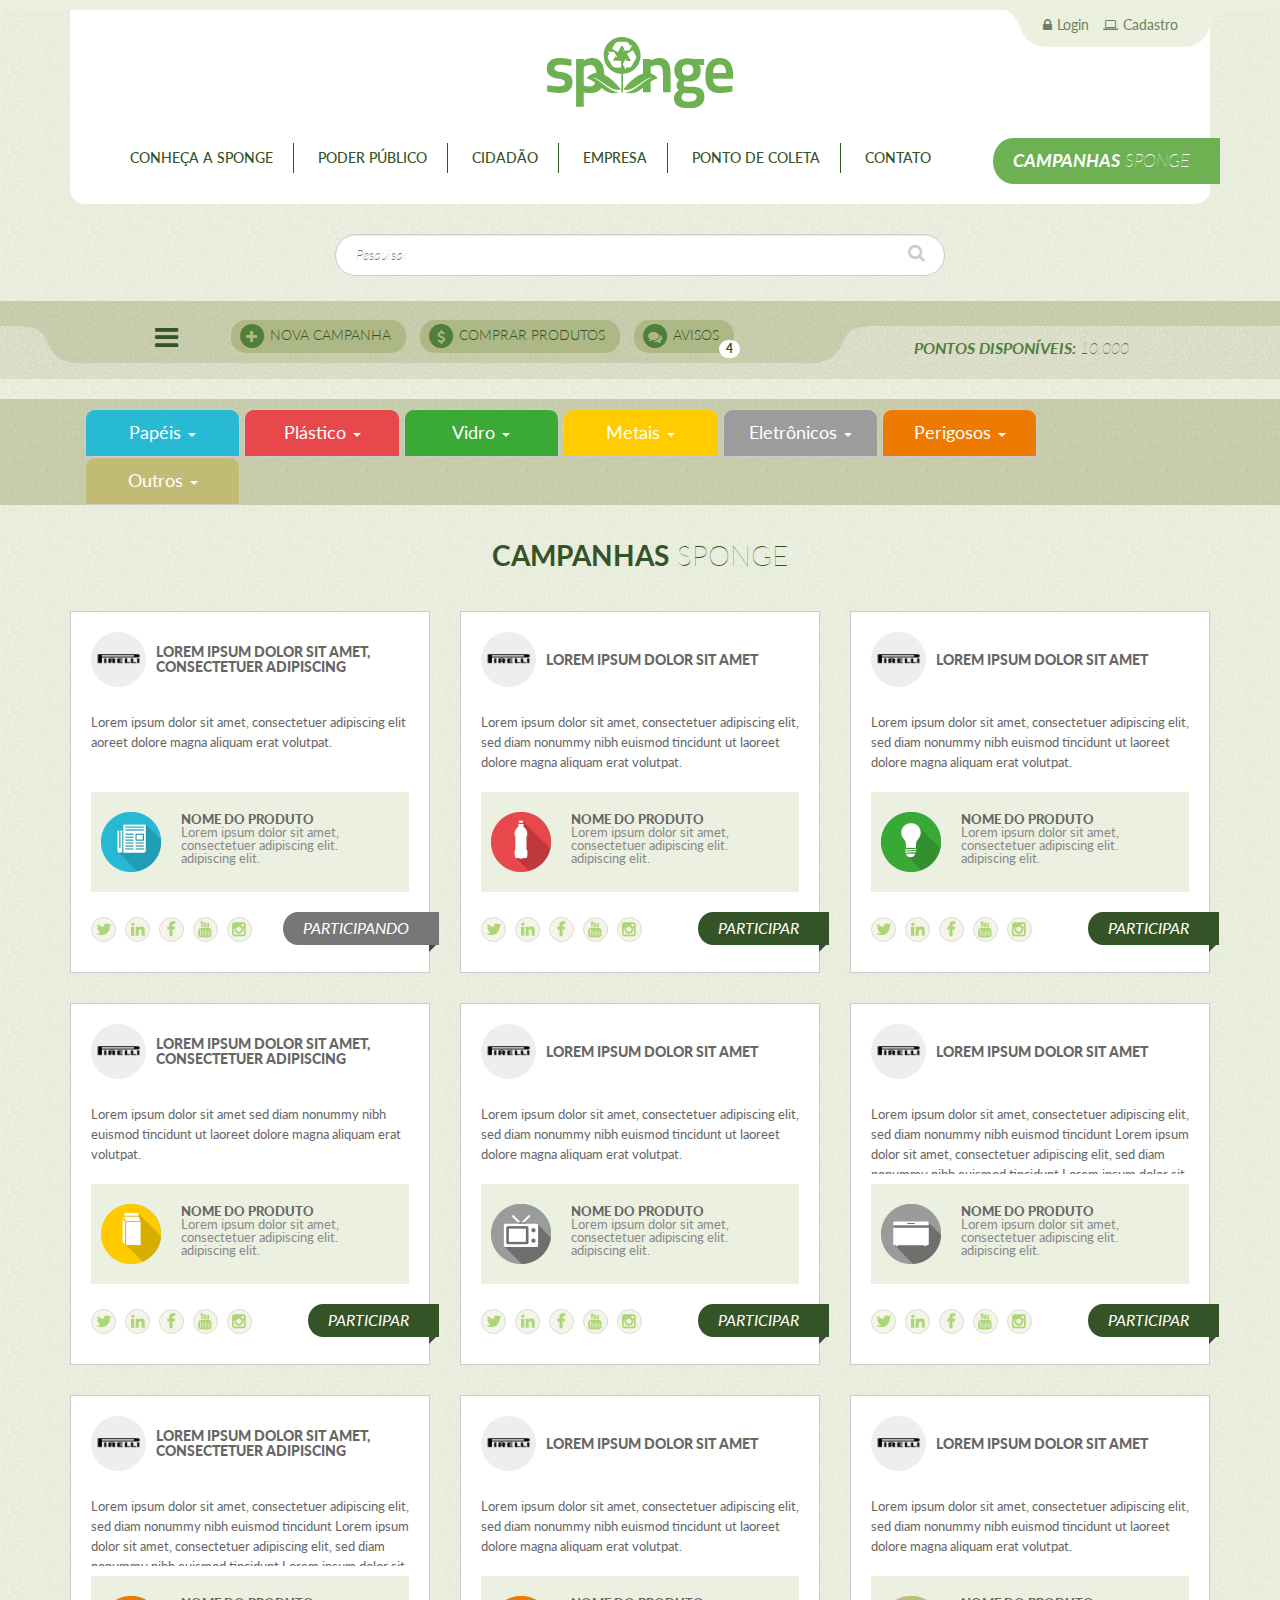
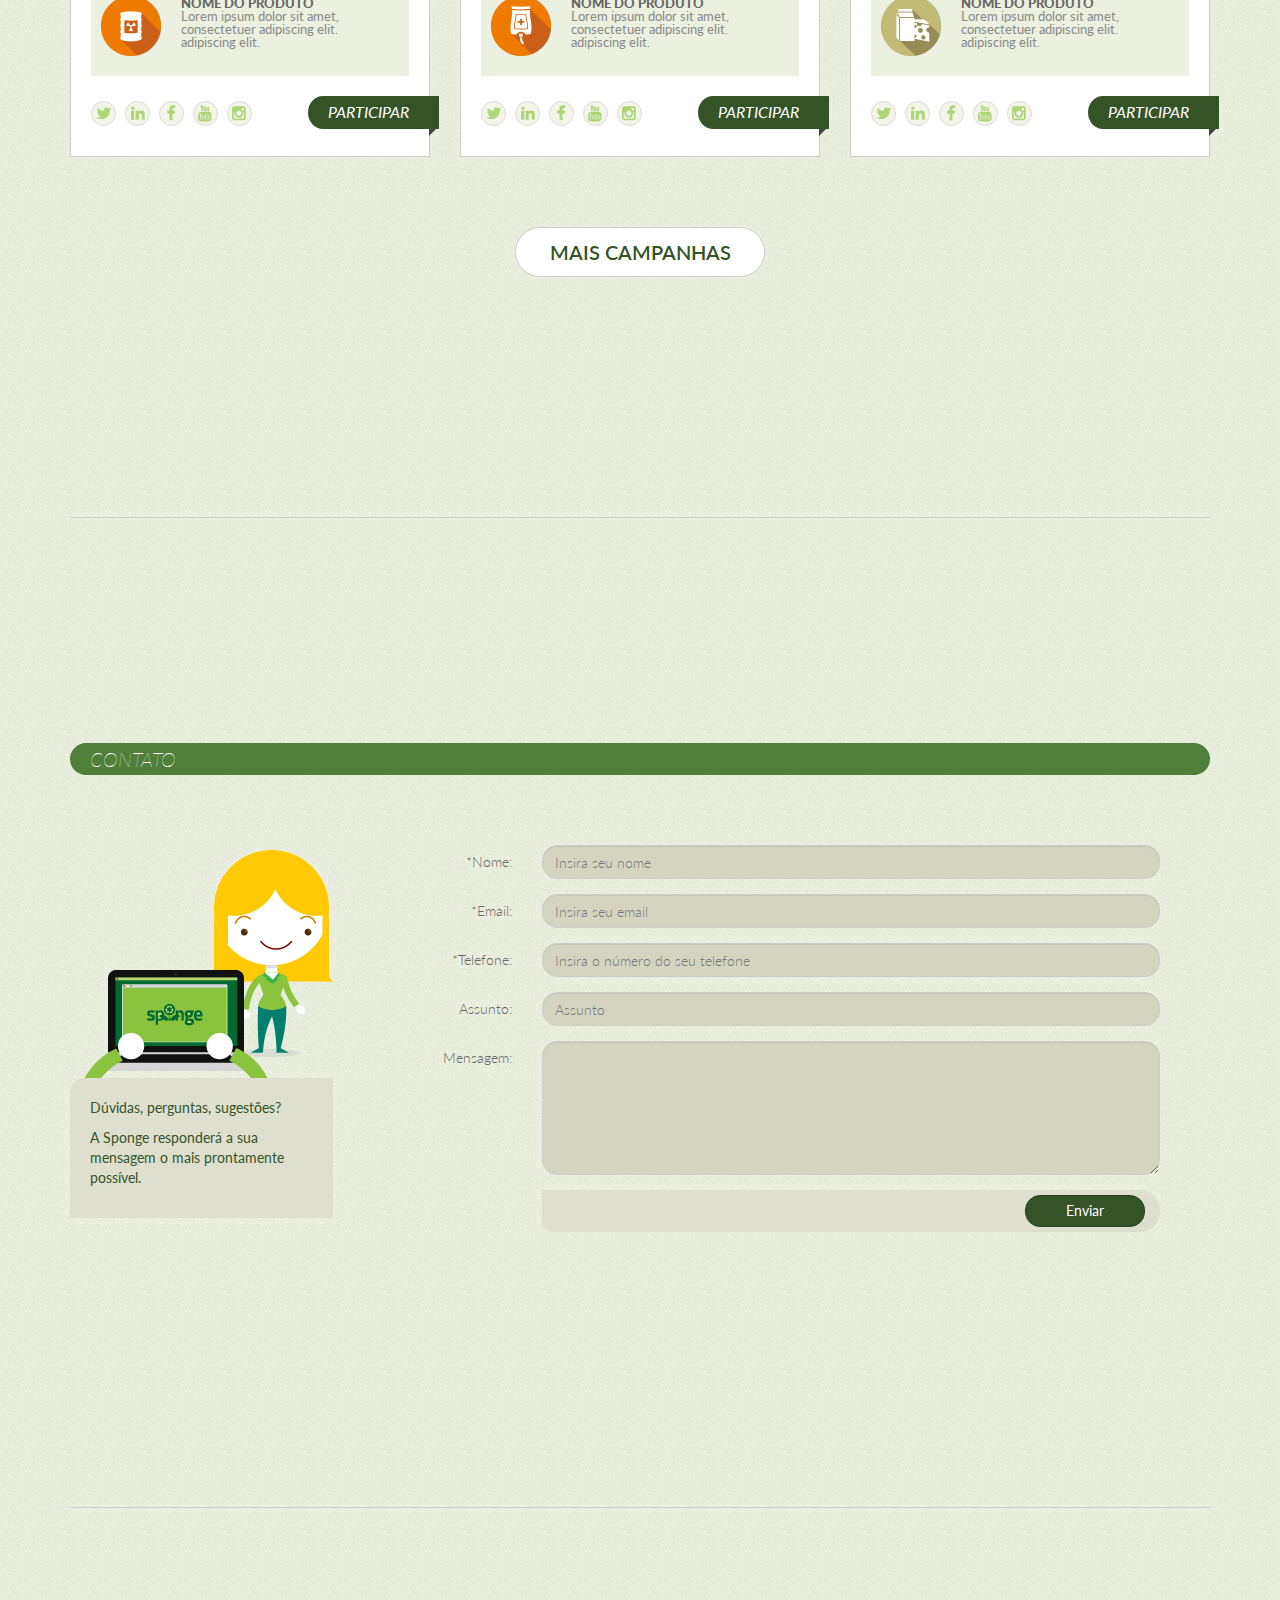
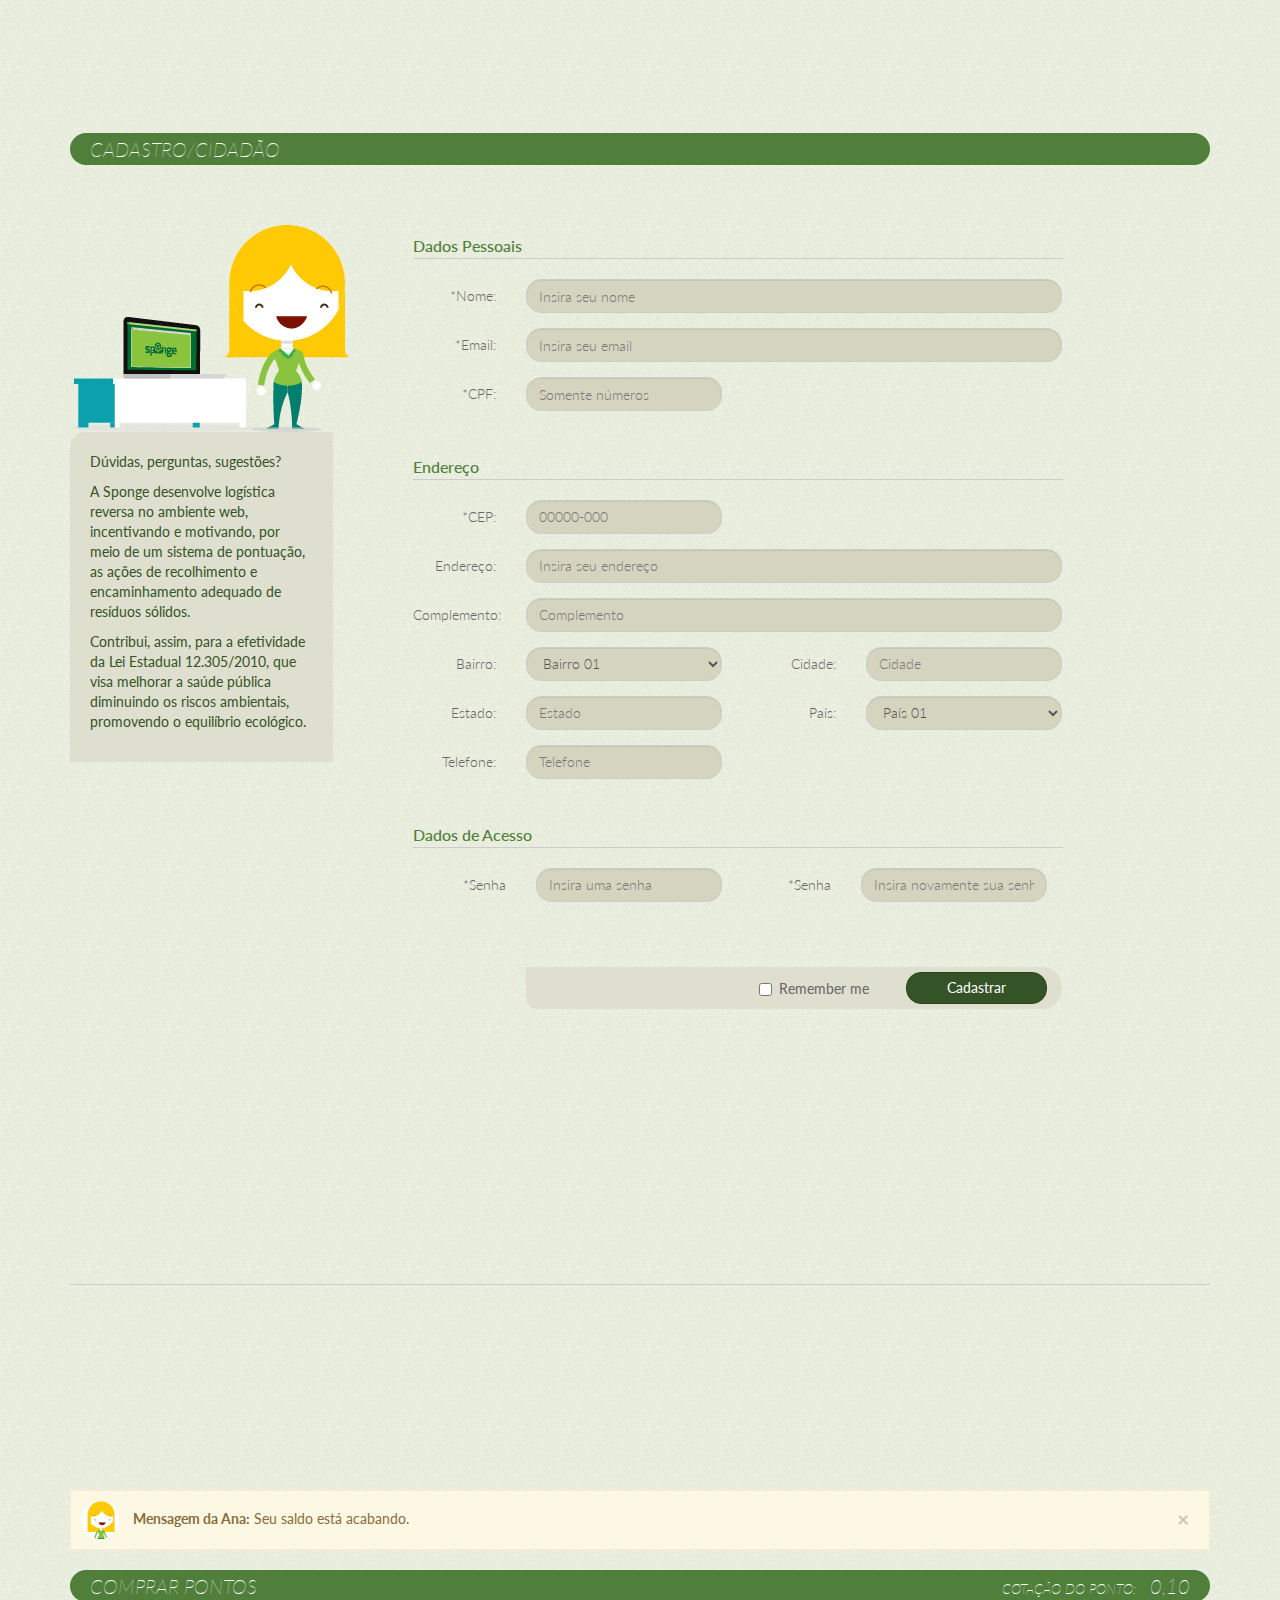
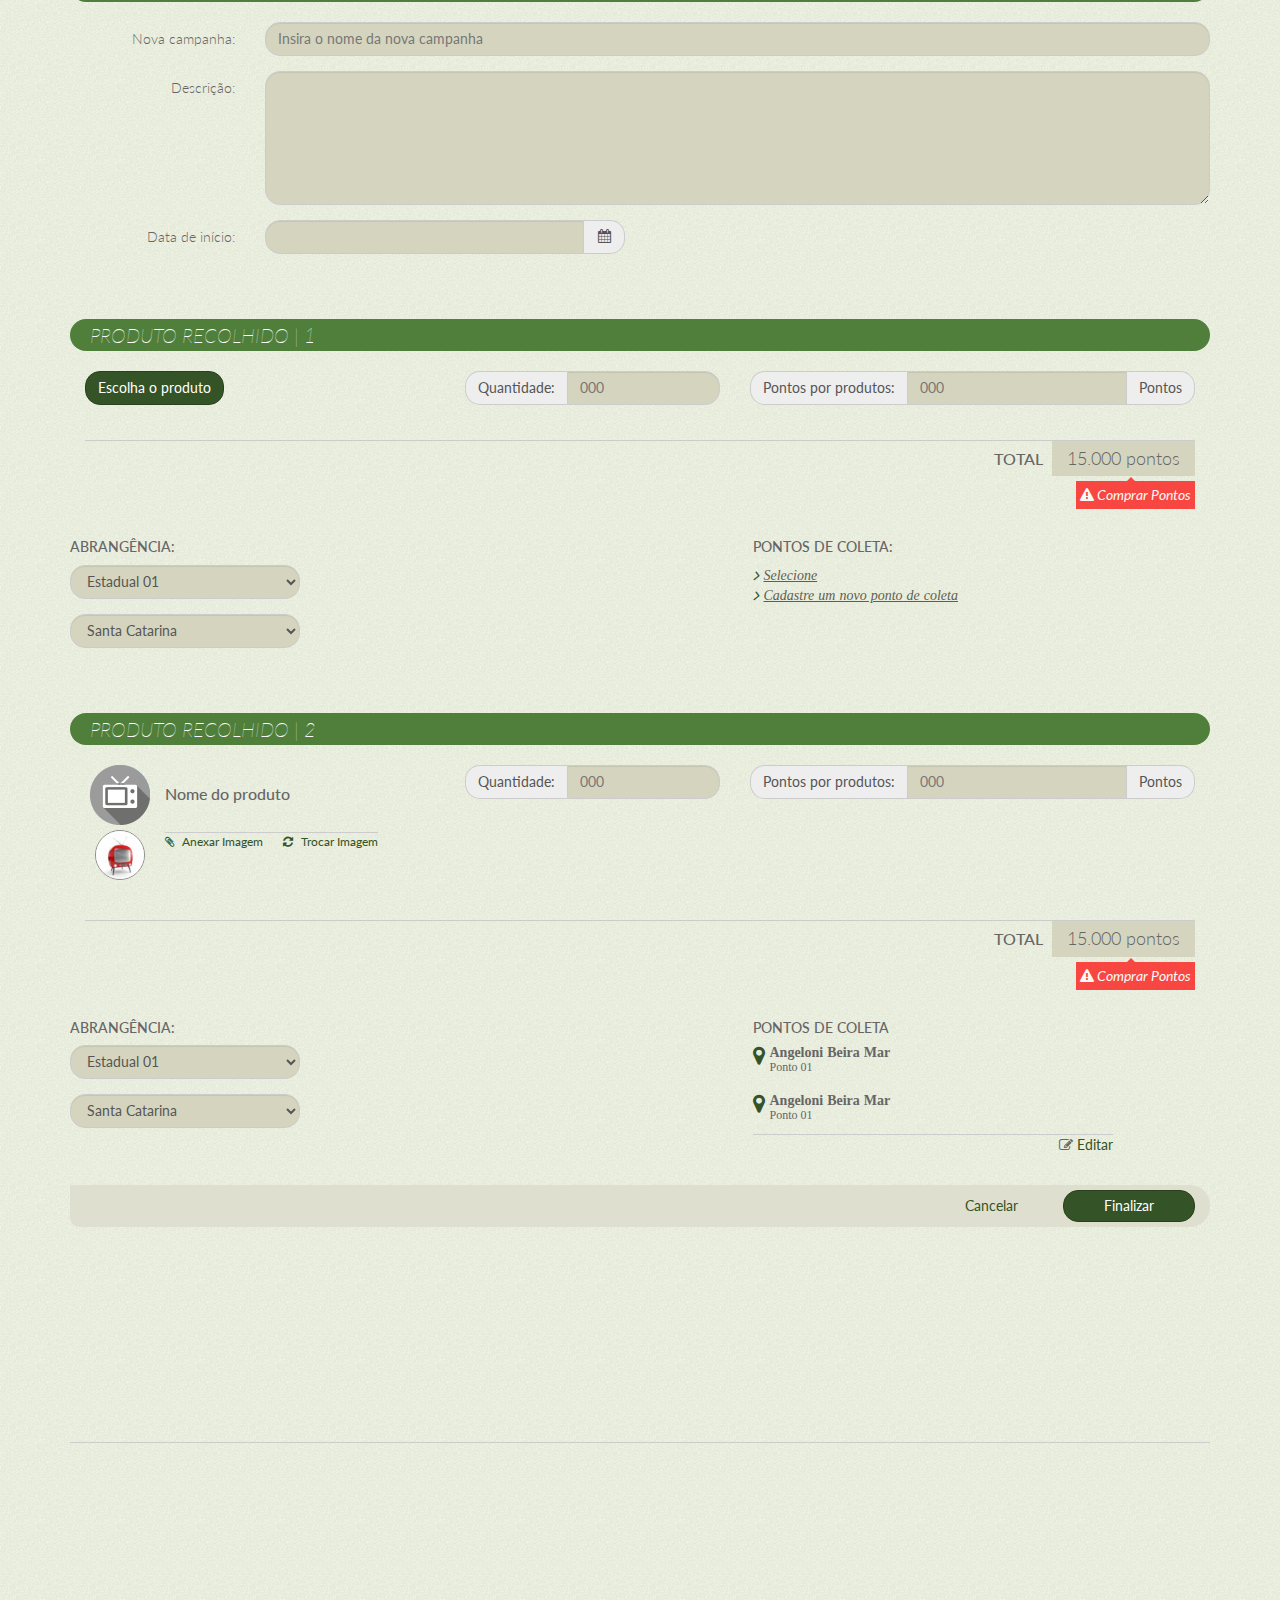
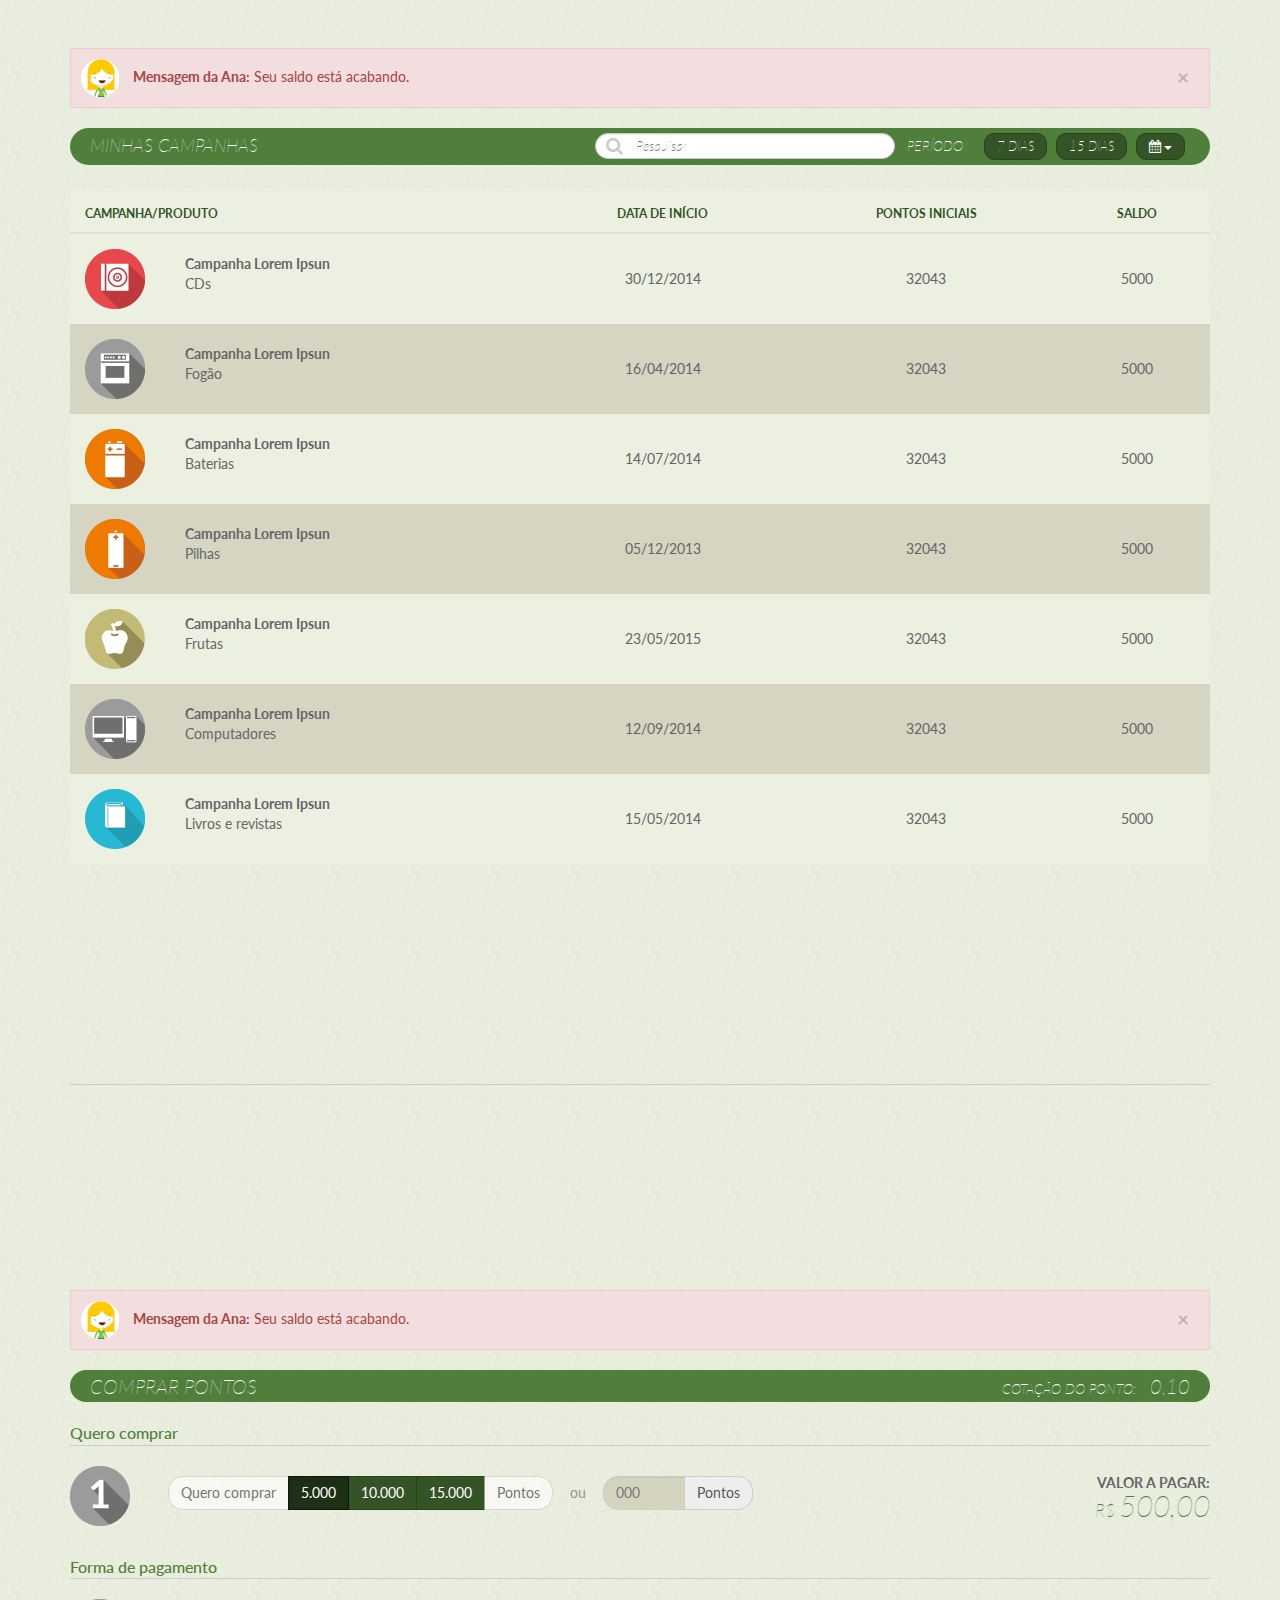
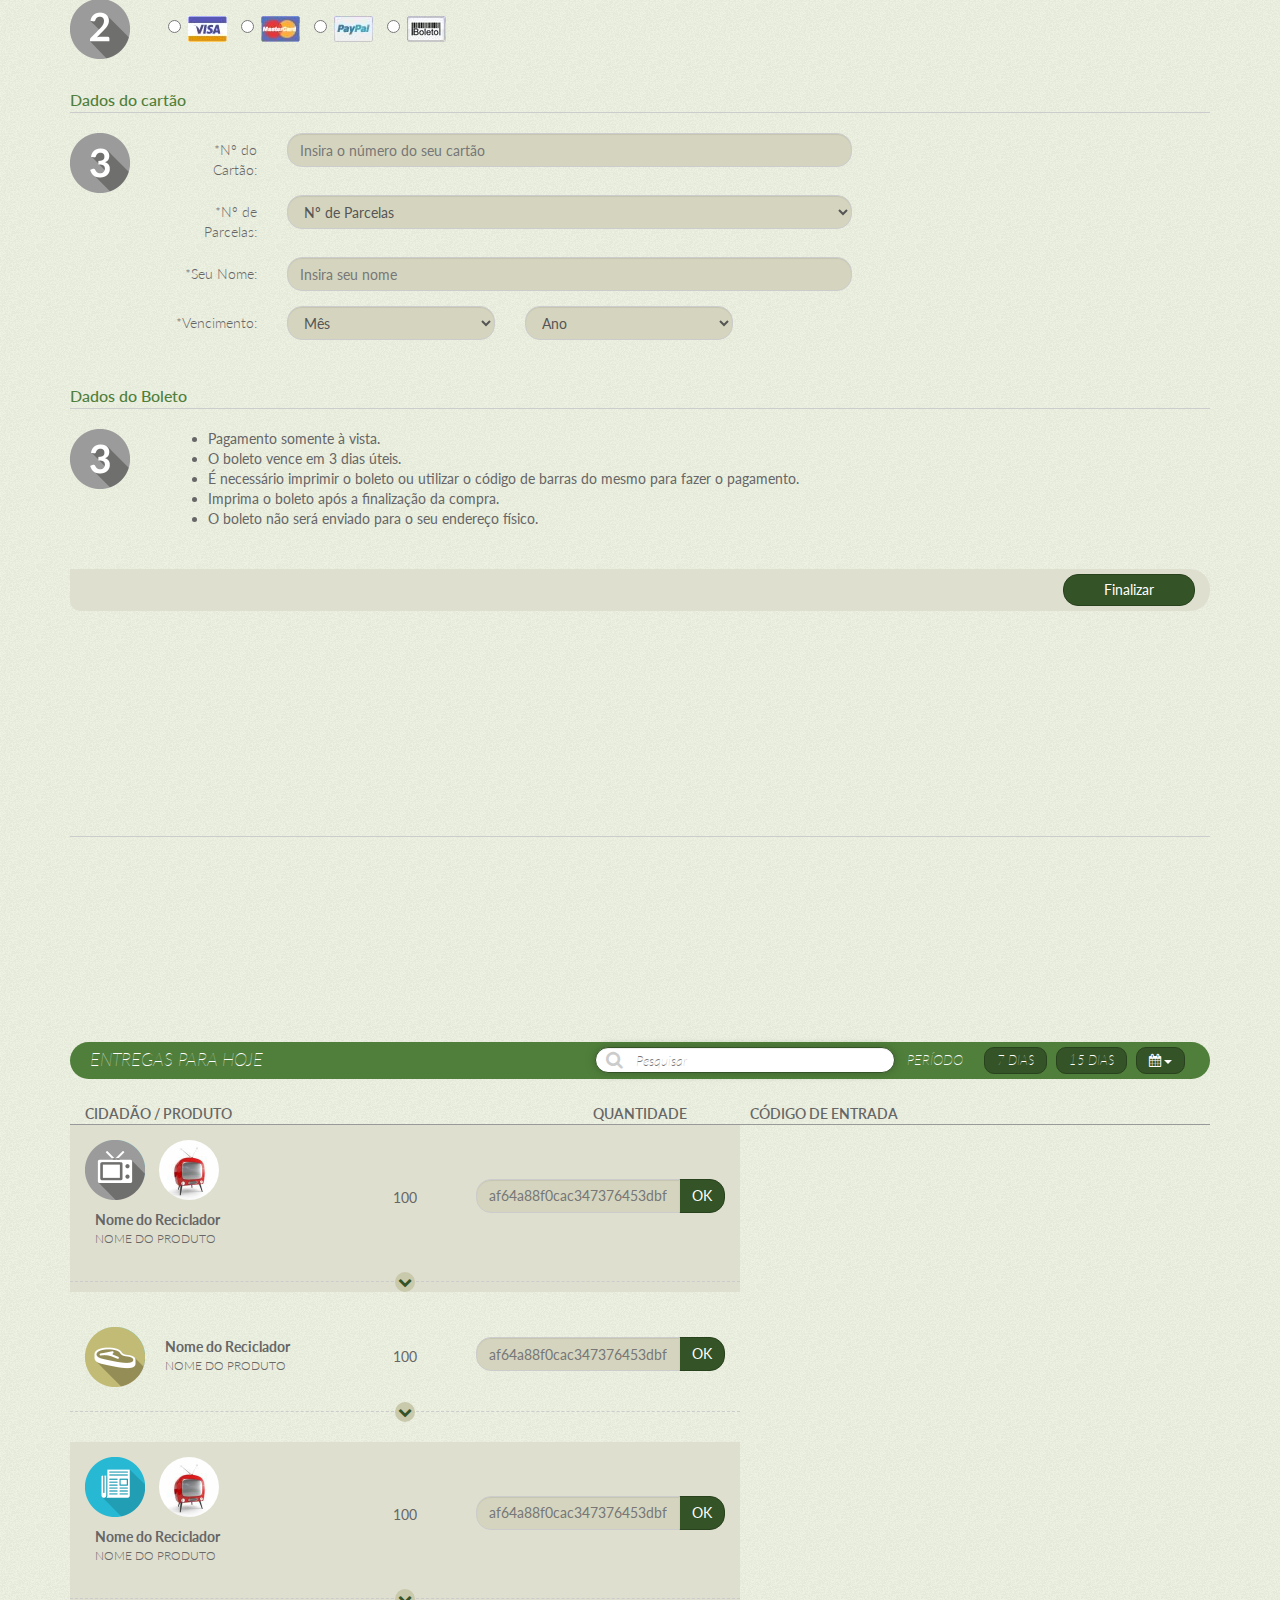
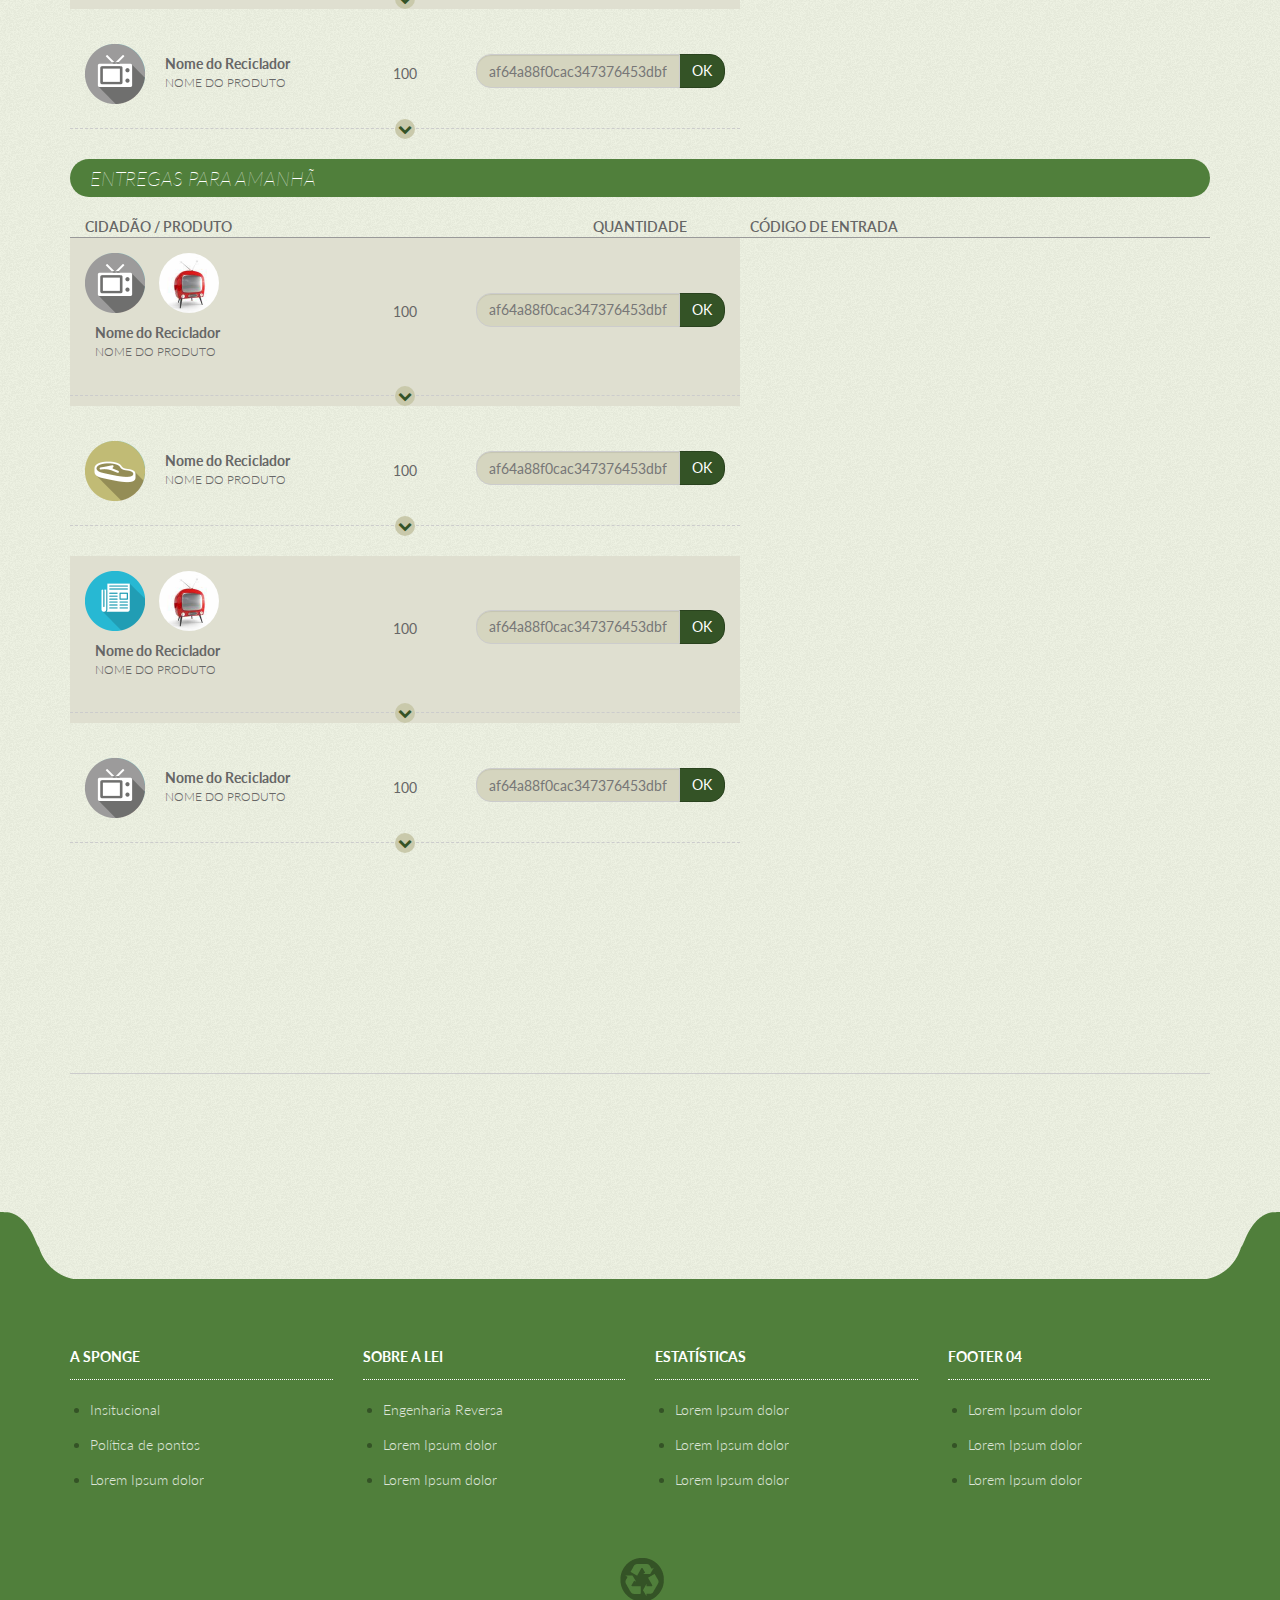
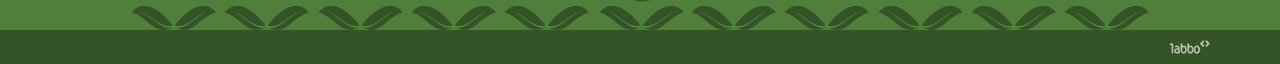
==== commit 3bfcdde2: "Add collapse-campaign-component" ====
--- a/index.html
+++ b/index.html
@@ -21,7 +21,6 @@
     <![endif]-->
   </head>
   <body>
-
  
 
   <header class="block-header-primary background-primary">
@@ -2178,60 +2177,564 @@
 <article>
   
 
-
-                                      <div class=" title-section-secundary title-section-secundary-child">
-                                      <div class="row">
-                                          <div class="col-sm-12">
-                                               <span class="titulo">Entregas para hoje</span> 
-                                          
-
-                                              <ul class="lista-periodo">
-                                                 <li class="lista-periodo-item"> <span class="label-buttons">Período</span> </li>
-                                                 <li class="lista-periodo-item"> <a href="#" class="btn btn-primary">7 dias</a> </li>
-                                                 <li class="lista-periodo-item"><a href="#" class="btn btn-primary"> 15 dias</a></li>
-
-                                                 <li class="lista-periodo-item">
-                                                    <div class="periodo-calendar-button">
-                                                            <button class="btn btn-primary dropdown-toggle" type="button">
-                                                             <i class="fa fa-calendar"></i>
-                                                              <span class="caret"></span>
-                                                            </button>
-                                                   
-                                                            <div class="periodo-calendar-container" >
-                                                                     <div class="row">
-                                                                    <div class="col-md-4">
-                                                                      Lorem ipsum dolor sit amet, consectetur adipisicing elit. 
-                                                                    </div> <!-- //col-md-4 -->
-
-                                                                    <div class="col-md-4">
-                                                                      Lorem ipsum dolor sit amet, consectetur adipisicing elit. 
-                                                                    </div> <!-- //col-md-4 -->
-
-                                                                    <div class="col-md-4">
-                                                                      ontem, hoje, 7 dias, 30 dias, Este mês, Ultimo Mês, outro periodo,
-                                                                      de input, até input, btn-primary{Aplicar}, btn-defautl{Cancelar} 
-
-                                                                    </div> <!-- //col-md-2 -->
-
-
-                                                                  </div>
-                                                             </div>
-                                                    </div> <!-- //periodo-calendar-button -->
-                                                 </li>
-                                               </ul>
-
-
-                                             <div class="block-search-component">
-                                                              <form class="form-search">
-                                                                  <i class="fa-search fa"></i>
-                                                                  <input type="search" class="input-search  form-control" placeholder="Pesquisar">
-                                                             </form>
-                                              </div> <!--//block-search-component -->
-                   
-                                          </div> <!-- //col-sm-12 -->
-
-                                      </div> <!-- // row -->
-                                    </div> <!-- //title-section-secundary title-section-secundary-child -->
+                          
+              <div class=" title-section-secundary title-section-secundary-child">
+                      <div class="row">
+                          <div class="col-sm-12">
+                               <span class="titulo">Entregas para hoje</span> 
+                          
+
+                              <ul class="lista-periodo">
+                                 <li class="lista-periodo-item"> <span class="label-buttons">Período</span> </li>
+                                 <li class="lista-periodo-item"> <a href="#" class="btn btn-primary">7 dias</a> </li>
+                                 <li class="lista-periodo-item"><a href="#" class="btn btn-primary"> 15 dias</a></li>
+
+                                 <li class="lista-periodo-item">
+                                    <div class="periodo-calendar-button">
+                                            <button class="btn btn-primary dropdown-toggle" type="button">
+                                             <i class="fa fa-calendar"></i>
+                                              <span class="caret"></span>
+                                            </button>
+                                   
+                                            <div class="periodo-calendar-container" >
+                                                     <div class="row">
+                                                    <div class="col-md-4">
+                                                      Lorem ipsum dolor sit amet, consectetur adipisicing elit. 
+                                                    </div> <!-- //col-md-4 -->
+
+                                                    <div class="col-md-4">
+                                                      Lorem ipsum dolor sit amet, consectetur adipisicing elit. 
+                                                    </div> <!-- //col-md-4 -->
+
+                                                    <div class="col-md-4">
+                                                      ontem, hoje, 7 dias, 30 dias, Este mês, Ultimo Mês, outro periodo,
+                                                      de input, até input, btn-primary{Aplicar}, btn-defautl{Cancelar} 
+
+                                                    </div> <!-- //col-md-2 -->
+
+
+                                                  </div>
+                                             </div>
+                                    </div> <!-- //periodo-calendar-button -->
+                                 </li>
+                               </ul>
+
+
+                             <div class="block-search-component">
+                                              <form class="form-search">
+                                                  <i class="fa-search fa"></i>
+                                                  <input type="search" class="input-search  form-control" placeholder="Pesquisar">
+                                             </form>
+                              </div> <!--//block-search-component -->
+   
+                          </div> <!-- //col-sm-12 -->
+
+                      </div> <!-- // row -->
+              </div> <!-- //title-section-secundary title-section-secundary-child -->
+
+  
+
+
+
+
+
+
+
+
+
+
+<div class="collapse-campaign-component">
+       <header class="collapse-campaign-header">
+           <div class="col-xs-5"> Cidadão / Produto</div>
+           <div class="col-xs-2  text-center"> Quantidade </div>
+           <div class="col-xs-5 ">  Código de entrada</div>
+      </header> <!-- //collapse-campaign-body -->
+
+      <main class="collapse-campaign-body">
+<!-- // componente de repetição -->
+            <section class="collapse-campaign-item">
+                       <table class="table table-sponge collapse-campaign-content ">
+                            <tbody>
+                                    <tr>
+                                        <td class="col-xs-5">
+                                                <div class="block-images">
+                                                     <span class="icon-default">  <span class="icon-medium icon icon-televisao"> </span>  </span> <!--// icon-default -->
+                                                     <span class="uploaded-by-the-user">   <img src="assets/images/temp/uploaded-by-the-user.jpg" alt=""> </span> <!-- //uploaded-by-the-user -->
+                                                    </div>
+                                                <div class="block-name">
+                                                    <strong>Nome do Reciclador</strong>
+                                                    <p>Nome do produto</p>
+                                                    </div> <!--//block -->
+                                              </td> <!-- //col-xs-5 -->
+                                        <td class="col-xs-2 text-center"> 100 </td>
+
+                                        <td class="col-xs-5">
+                                                <form method="POST" action="" id="encourager-form" class="form-horizontal form-horizontal" role="form">
+                                                  <div class="input-group">
+                                                      <input  type="text" id="Collection_cll_hash" name="Collection[cll_hash]" hashtrue="af64a88f0cac347376453dbfd09b5804" required="required" placeholder="af64a88f0cac347376453dbfd09b5804" value=""    class="form-control">
+                                                      <span class="input-group-btn">
+                                                        <button class="btn btn-primary" type="button">OK</button>
+                                                      </span>
+                                                    </div><!-- /input-group -->
+                                                </form> 
+                                          </td>
+                                     </tr>
+                              </tbody>
+                          </table>
+                         <div class="button-collapse-arrow-component">
+                              <a class="button-collapse-arrow" data-toggle="collapse" href="#toggle-campaign-1">
+                                  <i class=" button-collapse fa fa-chevron-down"></i>
+                                  <span class="linha"></span>
+                              </a>
+                         </div>
+                          <div class="collapse-campaign-inner">
+                              <div id="toggle-campaign-1" class="collapse">
+                                   <table class="table table-sponge  table-sponge-with-icon">
+                                      <tbody>
+                                        <tr>
+                                            <td>
+                                              <img  class="brand-sponsor"  src="assets/images/temp/icon-sponsor-pirelli.png" alt="">
+                                            </td>
+                                            <td>
+                                                 <h3 class="collapse-campaign-inner-title"> Nome da Campanha </h3>
+                                                 <p>Lorem ipsum dolor sit amet, consectetuer adipiscing elit, sed diam nonummy nibh euismod tincidunt ut laoreet dolore magna aliquam erat volutp d diam nonummy nibh euismod tincidunt ut laoreet dolore magna aliquam erat volutpat</p>
+                                                 <p>Lorem ipsum dolor sit amet, consectetur adipisicing elit. Tempore mollitia quam sunt perferendis debitis omnis quos, ipsa odio iusto nostrum nihil, exercitationem deleniti alias id illo amet temporibus harum ipsam, molestiae, delectus quaerat suscipit quis facere cupiditate nesciunt! Veritatis quasi, debitis. Maxime est culpa, perferendis illum ducimus voluptatem soluta eaque fuga quisquam fugit possimus ab. Aut pariatur at, eaque ipsum unde inventore aperiam delectus a iste eos voluptatem, id rerum odit eveniet ducimus mollitia eum? Quidem saepe nostrum, similique esse numquam, praesentium aperiam aliquid odit incidunt amet consequuntur quibusdam ducimus aliquam a labore dolore quae animi ipsam perferendis quas obcaecati explicabo eius quasi.  </p>
+                                                 <p>Ipsum incidunt vel, voluptatem velit, esse, suscipit ducimus minus, ex voluptatibus dolores quisquam accusamus! Aliquam autem repudiandae, laborum voluptatum, voluptatibus ut distinctio officia quia repellat ducimus exercitationem perferendis animi sapiente incidunt accusamus libero, nobis corporis iure debitis. Dignissimos, dolor saepe voluptatem nobis nihil sequi ullam, exercitationem qui at, velit ex eaque nisi placeat. Officiis quod praesentium tempora quis possimus, quasi inventore reprehenderit molestiae soluta ea adipisci perferendis voluptatibus voluptate saepe sequi quaerat necessitatibus iste optio repudiandae quidem commodi? Saepe ab excepturi, sunt dolores quo facere eum modi quasi voluptate ipsam debitis, placeat obcaecati, ex veritatis esse reprehenderit aliquam eveniet maxime adipisci voluptatem et impedit dolore. Aliquid, alias, quaerat! Dolorem sed aperiam dicta vel perferendis magni officiis molestias temporibus, ullam odio et accusantium. Autem repellat necessitatibus numquam labore, assumenda veritatis. Nesciunt nisi aperiam blanditiis quidem sunt repellendus harum velit magnam placeat nobis, eius culpa quam consectetur reiciendis excepturi maxime at officiis veritatis, vitae quas accusamus! Temporibus enim, fuga magnam, architecto maiores harum eos praesentium quidem numquam nemo voluptatem in perspiciatis amet. Sed magnam quibusdam natus aut quo quidem asperiores, blanditiis magni optio harum numquam dolorum veniam, non sunt illo laudantium repellendus ex culpa, temporibus! Non laudantium qui dicta magni nesciunt quia ab praesentium illum velit quisquam iure vitae necessitatibus eius minus eaque dignissimos incidunt, fuga laborum! Pariatur modi, asperiores, odit ipsam dolore, harum atque labore itaque necessitatibus qui quod deleniti eaque officiis quis, consectetur at ab? Culpa rerum modi facilis deserunt tempora numquam. Eum dolorum repellat maiores vitae iste nam illo inventore earum aliquid dicta id quibusdam necessitatibus, harum architecto consectetur accusamus iure porro enim tempore amet! Voluptatum quaerat ab hic perspiciatis nostrum doloribus laborum voluptas maiores quas pariatur, vitae harum modi sint optio distinctio sunt odio dolorem maxime quasi, suscipit error eligendi soluta sequi. Ipsa, expedita, blanditiis.</p>
+                                            </td>
+                                         </tr>
+                                      </tbody>
+                                  </table>
+                              </div> <!-- //collapse-campaign-inner -->
+                        </div> <!-- //collapse -->
+                </section> <!-- //collapse-campaign-item -->
+ <!-- // end componente de repetição -->
+
+
+
+             <section class="collapse-campaign-item">
+                       <table class="table table-sponge collapse-campaign-content ">
+                            <tbody>
+                                    <tr>
+                                        <td class="col-xs-5">
+                                                <div class="block-images">
+                                                     <span class="icon-default">  <span class="icon-medium icon icon-carnes"> </span>  </span> <!--// icon-default -->
+                                                     </div>
+                                                <div class="block-name">
+                                                    <strong>Nome do Reciclador</strong>
+                                                    <p>Nome do produto</p>
+                                                    </div> <!--//block -->
+                                              </td> <!-- //col-xs-5 -->
+                                        <td class="col-xs-2 text-center"> 100 </td>
+
+                                        <td class="col-xs-5">
+                                                <form method="POST" action="" id="encourager-form" class="form-horizontal form-horizontal" role="form">
+                                                  <div class="input-group">
+                                                      <input  type="text" id="Collection_cll_hash" name="Collection[cll_hash]" hashtrue="af64a88f0cac347376453dbfd09b5804" required="required" placeholder="af64a88f0cac347376453dbfd09b5804" value=""    class="form-control">
+                                                      <span class="input-group-btn">
+                                                        <button class="btn btn-primary" type="button">OK</button>
+                                                      </span>
+                                                    </div><!-- /input-group -->
+                                                </form> 
+                                          </td>
+                                     </tr>
+                              </tbody>
+                          </table>
+                         <div class="button-collapse-arrow-component">
+                              <a class="button-collapse-arrow" data-toggle="collapse" href="#toggle-campaign-2">
+                                  <i class=" button-collapse fa fa-chevron-down"></i>
+                                  <span class="linha"></span>
+                              </a>
+                         </div>
+                          <div class="collapse-campaign-inner">
+                              <div id="toggle-campaign-2" class="collapse">
+                                   <table class="table table-sponge  table-sponge-with-icon">
+                                      <tbody>
+                                        <tr>
+                                            <td>
+                                              <img  class="brand-sponsor"  src="assets/images/temp/icon-sponsor-pirelli.png" alt="">
+                                            </td>
+                                            <td>
+                                                 <h3 class="collapse-campaign-inner-title"> Nome da Campanha </h3>
+                                                 <p>Lorem ipsum dolor sit amet, consectetuer adipiscing elit, sed diam nonummy nibh euismod tincidunt ut laoreet dolore magna aliquam erat volutp d diam nonummy nibh euismod tincidunt ut laoreet dolore magna aliquam erat volutpat</p>
+                                                 <p>Lorem ipsum dolor sit amet, consectetur adipisicing elit. Tempore mollitia quam sunt perferendis debitis omnis quos, ipsa odio iusto nostrum nihil, exercitationem deleniti alias id illo amet temporibus harum ipsam, molestiae, delectus quaerat suscipit quis facere cupiditate nesciunt! Veritatis quasi, debitis. Maxime est culpa, perferendis illum ducimus voluptatem soluta eaque fuga quisquam fugit possimus ab. Aut pariatur at, eaque ipsum unde inventore aperiam delectus a iste eos voluptatem, id rerum odit eveniet ducimus mollitia eum? Quidem saepe nostrum, similique esse numquam, praesentium aperiam aliquid odit incidunt amet consequuntur quibusdam ducimus aliquam a labore dolore quae animi ipsam perferendis quas obcaecati explicabo eius quasi.  </p>
+                                                 <p>Ipsum incidunt vel, voluptatem velit, esse, suscipit ducimus minus, ex voluptatibus dolores quisquam accusamus! Aliquam autem repudiandae, laborum voluptatum, voluptatibus ut distinctio officia quia repellat ducimus exercitationem perferendis animi sapiente incidunt accusamus libero, nobis corporis iure debitis. Dignissimos, dolor saepe voluptatem nobis nihil sequi ullam, exercitationem qui at, velit ex eaque nisi placeat. Officiis quod praesentium tempora quis possimus, quasi inventore reprehenderit molestiae soluta ea adipisci perferendis voluptatibus voluptate saepe sequi quaerat necessitatibus iste optio repudiandae quidem commodi? Saepe ab excepturi, sunt dolores quo facere eum modi quasi voluptate ipsam debitis, placeat obcaecati, ex veritatis esse reprehenderit aliquam eveniet maxime adipisci voluptatem et impedit dolore. Aliquid, alias, quaerat! Dolorem sed aperiam dicta vel perferendis magni officiis molestias temporibus, ullam odio et accusantium. Autem repellat necessitatibus numquam labore, assumenda veritatis. Nesciunt nisi aperiam blanditiis quidem sunt repellendus harum velit magnam placeat nobis, eius culpa quam consectetur reiciendis excepturi maxime at officiis veritatis, vitae quas accusamus! Temporibus enim, fuga magnam, architecto maiores harum eos praesentium quidem numquam nemo voluptatem in perspiciatis amet. Sed magnam quibusdam natus aut quo quidem asperiores, blanditiis magni optio harum numquam dolorum veniam, non sunt illo laudantium repellendus ex culpa, temporibus! Non laudantium qui dicta magni nesciunt quia ab praesentium illum velit quisquam iure vitae necessitatibus eius minus eaque dignissimos incidunt, fuga laborum! Pariatur modi, asperiores, odit ipsam dolore, harum atque labore itaque necessitatibus qui quod deleniti eaque officiis quis, consectetur at ab? Culpa rerum modi facilis deserunt tempora numquam. Eum dolorum repellat maiores vitae iste nam illo inventore earum aliquid dicta id quibusdam necessitatibus, harum architecto consectetur accusamus iure porro enim tempore amet! Voluptatum quaerat ab hic perspiciatis nostrum doloribus laborum voluptas maiores quas pariatur, vitae harum modi sint optio distinctio sunt odio dolorem maxime quasi, suscipit error eligendi soluta sequi. Ipsa, expedita, blanditiis.</p>
+                                            </td>
+                                         </tr>
+                                      </tbody>
+                                  </table>
+                              </div> <!-- //collapse-campaign-inner -->
+                        </div> <!-- //collapse -->
+                </section> <!-- //collapse-campaign-item -->
+ 
+
+
+            <section class="collapse-campaign-item">
+                       <table class="table table-sponge collapse-campaign-content ">
+                            <tbody>
+                                    <tr>
+                                        <td class="col-xs-5">
+                                                <div class="block-images">
+                                                     <span class="icon-default">  <span class="icon-medium icon icon-jornal"> </span>  </span> <!--// icon-default -->
+                                                     <span class="uploaded-by-the-user">   <img src="assets/images/temp/uploaded-by-the-user.jpg" alt=""> </span> <!-- //uploaded-by-the-user -->
+
+                                                     </div>
+                                                <div class="block-name">
+                                                    <strong>Nome do Reciclador</strong>
+                                                    <p>Nome do produto</p>
+                                                    </div> <!--//block -->
+                                              </td> <!-- //col-xs-5 -->
+                                        <td class="col-xs-2 text-center"> 100 </td>
+
+                                        <td class="col-xs-5">
+                                                <form method="POST" action="" id="encourager-form" class="form-horizontal form-horizontal" role="form">
+                                                  <div class="input-group">
+                                                      <input  type="text" id="Collection_cll_hash" name="Collection[cll_hash]" hashtrue="af64a88f0cac347376453dbfd09b5804" required="required" placeholder="af64a88f0cac347376453dbfd09b5804" value=""    class="form-control">
+                                                      <span class="input-group-btn">
+                                                        <button class="btn btn-primary" type="button">OK</button>
+                                                      </span>
+                                                    </div><!-- /input-group -->
+                                                </form> 
+                                          </td>
+                                     </tr>
+                              </tbody>
+                          </table>
+                         <div class="button-collapse-arrow-component">
+                              <a class="button-collapse-arrow" data-toggle="collapse" href="#toggle-campaign-3">
+                                  <i class=" button-collapse fa fa-chevron-down"></i>
+                                  <span class="linha"></span>
+                              </a>
+                         </div>
+                          <div class="collapse-campaign-inner">
+                              <div id="toggle-campaign-3" class="collapse">
+                                   <table class="table table-sponge  table-sponge-with-icon">
+                                      <tbody>
+                                        <tr>
+                                            <td>
+                                              <img  class="brand-sponsor"  src="assets/images/temp/icon-sponsor-pirelli.png" alt="">
+                                            </td>
+                                            <td>
+                                                 <h3 class="collapse-campaign-inner-title"> Nome da Campanha </h3>
+                                                 <p>Lorem ipsum dolor sit amet, consectetuer adipiscing elit, sed diam nonummy nibh euismod tincidunt ut laoreet dolore magna aliquam erat volutp d diam nonummy nibh euismod tincidunt ut laoreet dolore magna aliquam erat volutpat</p>
+                                                 <p>Lorem ipsum dolor sit amet, consectetur adipisicing elit. Tempore mollitia quam sunt perferendis debitis omnis quos, ipsa odio iusto nostrum nihil, exercitationem deleniti alias id illo amet temporibus harum ipsam, molestiae, delectus quaerat suscipit quis facere cupiditate nesciunt! Veritatis quasi, debitis. Maxime est culpa, perferendis illum ducimus voluptatem soluta eaque fuga quisquam fugit possimus ab. Aut pariatur at, eaque ipsum unde inventore aperiam delectus a iste eos voluptatem, id rerum odit eveniet ducimus mollitia eum? Quidem saepe nostrum, similique esse numquam, praesentium aperiam aliquid odit incidunt amet consequuntur quibusdam ducimus aliquam a labore dolore quae animi ipsam perferendis quas obcaecati explicabo eius quasi.  </p>
+                                                 <p>Ipsum incidunt vel, voluptatem velit, esse, suscipit ducimus minus, ex voluptatibus dolores quisquam accusamus! Aliquam autem repudiandae, laborum voluptatum, voluptatibus ut distinctio officia quia repellat ducimus exercitationem perferendis animi sapiente incidunt accusamus libero, nobis corporis iure debitis. Dignissimos, dolor saepe voluptatem nobis nihil sequi ullam, exercitationem qui at, velit ex eaque nisi placeat. Officiis quod praesentium tempora quis possimus, quasi inventore reprehenderit molestiae soluta ea adipisci perferendis voluptatibus voluptate saepe sequi quaerat necessitatibus iste optio repudiandae quidem commodi? Saepe ab excepturi, sunt dolores quo facere eum modi quasi voluptate ipsam debitis, placeat obcaecati, ex veritatis esse reprehenderit aliquam eveniet maxime adipisci voluptatem et impedit dolore. Aliquid, alias, quaerat! Dolorem sed aperiam dicta vel perferendis magni officiis molestias temporibus, ullam odio et accusantium. Autem repellat necessitatibus numquam labore, assumenda veritatis. Nesciunt nisi aperiam blanditiis quidem sunt repellendus harum velit magnam placeat nobis, eius culpa quam consectetur reiciendis excepturi maxime at officiis veritatis, vitae quas accusamus! Temporibus enim, fuga magnam, architecto maiores harum eos praesentium quidem numquam nemo voluptatem in perspiciatis amet. Sed magnam quibusdam natus aut quo quidem asperiores, blanditiis magni optio harum numquam dolorum veniam, non sunt illo laudantium repellendus ex culpa, temporibus! Non laudantium qui dicta magni nesciunt quia ab praesentium illum velit quisquam iure vitae necessitatibus eius minus eaque dignissimos incidunt, fuga laborum! Pariatur modi, asperiores, odit ipsam dolore, harum atque labore itaque necessitatibus qui quod deleniti eaque officiis quis, consectetur at ab? Culpa rerum modi facilis deserunt tempora numquam. Eum dolorum repellat maiores vitae iste nam illo inventore earum aliquid dicta id quibusdam necessitatibus, harum architecto consectetur accusamus iure porro enim tempore amet! Voluptatum quaerat ab hic perspiciatis nostrum doloribus laborum voluptas maiores quas pariatur, vitae harum modi sint optio distinctio sunt odio dolorem maxime quasi, suscipit error eligendi soluta sequi. Ipsa, expedita, blanditiis.</p>
+                                            </td>
+                                         </tr>
+                                      </tbody>
+                                  </table>
+                              </div> <!-- //collapse-campaign-inner -->
+                        </div> <!-- //collapse -->
+                </section> <!-- //collapse-campaign-item -->
+ 
+  
+
+
+              <section class="collapse-campaign-item">
+                       <table class="table table-sponge collapse-campaign-content ">
+                            <tbody>
+                                    <tr>
+                                        <td class="col-xs-5">
+                                                <div class="block-images">
+                                                     <span class="icon-default">  <span class="icon-medium icon icon-televisao"> </span>  </span> <!--// icon-default -->
+                                                    </div>
+                                                <div class="block-name">
+                                                    <strong>Nome do Reciclador</strong>
+                                                    <p>Nome do produto</p>
+                                                    </div> <!--//block -->
+                                              </td> <!-- //col-xs-5 -->
+                                        <td class="col-xs-2 text-center"> 100 </td>
+
+                                        <td class="col-xs-5">
+                                                <form method="POST" action="" id="encourager-form" class="form-horizontal form-horizontal" role="form">
+                                                  <div class="input-group">
+                                                      <input  type="text" id="Collection_cll_hash" name="Collection[cll_hash]" hashtrue="af64a88f0cac347376453dbfd09b5804" required="required" placeholder="af64a88f0cac347376453dbfd09b5804" value=""    class="form-control">
+                                                      <span class="input-group-btn">
+                                                        <button class="btn btn-primary" type="button">OK</button>
+                                                      </span>
+                                                    </div><!-- /input-group -->
+                                                </form> 
+                                          </td>
+                                     </tr>
+                              </tbody>
+                          </table>
+                         <div class="button-collapse-arrow-component">
+                              <a class="button-collapse-arrow" data-toggle="collapse" href="#toggle-campaign-4">
+                                  <i class=" button-collapse fa fa-chevron-down"></i>
+                                  <span class="linha"></span>
+                              </a>
+                         </div>
+                          <div class="collapse-campaign-inner">
+                              <div id="toggle-campaign-4" class="collapse">
+                                   <table class="table table-sponge  table-sponge-with-icon">
+                                      <tbody>
+                                        <tr>
+                                            <td>
+                                              <img  class="brand-sponsor"  src="assets/images/temp/icon-sponsor-pirelli.png" alt="">
+                                            </td>
+                                            <td>
+                                                 <h3 class="collapse-campaign-inner-title"> Nome da Campanha </h3>
+                                                 <p>Lorem ipsum dolor sit amet, consectetuer adipiscing elit, sed diam nonummy nibh euismod tincidunt ut laoreet dolore magna aliquam erat volutp d diam nonummy nibh euismod tincidunt ut laoreet dolore magna aliquam erat volutpat</p>
+                                            </td>
+                                         </tr>
+                                      </tbody>
+                                  </table>
+                              </div> <!-- //collapse-campaign-inner -->
+                        </div> <!-- //collapse -->
+                </section> <!-- //collapse-campaign-item -->
+    </main> 
+</div> <!-- //collapse-campaign-component -->
+
+
+
+
+
+    <div class="title-section-secundary">
+            <div class="row">
+                <div class="col-sm-12">
+                     <span class="titulo">Entregas para amanhã</span> 
+                </div> <!-- //col-sm-12 -->
+            </div> <!-- // row -->
+    </div> <!-- //title-section-secundary title-section-secundary-child -->
+
+<div class="collapse-campaign-component">
+       <header class="collapse-campaign-header">
+           <div class="col-xs-5"> Cidadão / Produto</div>
+           <div class="col-xs-2  text-center"> Quantidade </div>
+           <div class="col-xs-5 ">  Código de entrada</div>
+      </header> <!-- //collapse-campaign-body -->
+
+      <main class="collapse-campaign-body">
+<!-- // componente de repetição -->
+            <section class="collapse-campaign-item">
+                       <table class="table table-sponge collapse-campaign-content ">
+                            <tbody>
+                                    <tr>
+                                        <td class="col-xs-5">
+                                                <div class="block-images">
+                                                     <span class="icon-default">  <span class="icon-medium icon icon-televisao"> </span>  </span> <!--// icon-default -->
+                                                     <span class="uploaded-by-the-user">   <img src="assets/images/temp/uploaded-by-the-user.jpg" alt=""> </span> <!-- //uploaded-by-the-user -->
+                                                    </div>
+                                                <div class="block-name">
+                                                    <strong>Nome do Reciclador</strong>
+                                                    <p>Nome do produto</p>
+                                                    </div> <!--//block -->
+                                              </td> <!-- //col-xs-5 -->
+                                        <td class="col-xs-2 text-center"> 100 </td>
+
+                                        <td class="col-xs-5">
+                                                <form method="POST" action="" id="encourager-form" class="form-horizontal form-horizontal" role="form">
+                                                  <div class="input-group">
+                                                      <input  type="text" id="Collection_cll_hash" name="Collection[cll_hash]" hashtrue="af64a88f0cac347376453dbfd09b5804" required="required" placeholder="af64a88f0cac347376453dbfd09b5804" value=""    class="form-control">
+                                                      <span class="input-group-btn">
+                                                        <button class="btn btn-primary" type="button">OK</button>
+                                                      </span>
+                                                    </div><!-- /input-group -->
+                                                </form> 
+                                          </td>
+                                     </tr>
+                              </tbody>
+                          </table>
+                         <div class="button-collapse-arrow-component">
+                              <a class="button-collapse-arrow" data-toggle="collapse" href="#toggle-campaign-b1">
+                                  <i class=" button-collapse fa fa-chevron-down"></i>
+                                  <span class="linha"></span>
+                              </a>
+                         </div>
+                          <div class="collapse-campaign-inner">
+                              <div id="toggle-campaign-b1" class="collapse">
+                                   <table class="table table-sponge  table-sponge-with-icon">
+                                      <tbody>
+                                        <tr>
+                                            <td>
+                                              <img  class="brand-sponsor"  src="assets/images/temp/icon-sponsor-pirelli.png" alt="">
+                                            </td>
+                                            <td>
+                                                 <h3 class="collapse-campaign-inner-title"> Nome da Campanha </h3>
+                                                 <p>Lorem ipsum dolor sit amet, consectetuer adipiscing elit, sed diam nonummy nibh euismod tincidunt ut laoreet dolore magna aliquam erat volutp d diam nonummy nibh euismod tincidunt ut laoreet dolore magna aliquam erat volutpat</p>
+                                                 <p>Lorem ipsum dolor sit amet, consectetur adipisicing elit. Tempore mollitia quam sunt perferendis debitis omnis quos, ipsa odio iusto nostrum nihil, exercitationem deleniti alias id illo amet temporibus harum ipsam, molestiae, delectus quaerat suscipit quis facere cupiditate nesciunt! Veritatis quasi, debitis. Maxime est culpa, perferendis illum ducimus voluptatem soluta eaque fuga quisquam fugit possimus ab. Aut pariatur at, eaque ipsum unde inventore aperiam delectus a iste eos voluptatem, id rerum odit eveniet ducimus mollitia eum? Quidem saepe nostrum, similique esse numquam, praesentium aperiam aliquid odit incidunt amet consequuntur quibusdam ducimus aliquam a labore dolore quae animi ipsam perferendis quas obcaecati explicabo eius quasi.  </p>
+                                                 <p>Ipsum incidunt vel, voluptatem velit, esse, suscipit ducimus minus, ex voluptatibus dolores quisquam accusamus! Aliquam autem repudiandae, laborum voluptatum, voluptatibus ut distinctio officia quia repellat ducimus exercitationem perferendis animi sapiente incidunt accusamus libero, nobis corporis iure debitis. Dignissimos, dolor saepe voluptatem nobis nihil sequi ullam, exercitationem qui at, velit ex eaque nisi placeat. Officiis quod praesentium tempora quis possimus, quasi inventore reprehenderit molestiae soluta ea adipisci perferendis voluptatibus voluptate saepe sequi quaerat necessitatibus iste optio repudiandae quidem commodi? Saepe ab excepturi, sunt dolores quo facere eum modi quasi voluptate ipsam debitis, placeat obcaecati, ex veritatis esse reprehenderit aliquam eveniet maxime adipisci voluptatem et impedit dolore. Aliquid, alias, quaerat! Dolorem sed aperiam dicta vel perferendis magni officiis molestias temporibus, ullam odio et accusantium. Autem repellat necessitatibus numquam labore, assumenda veritatis. Nesciunt nisi aperiam blanditiis quidem sunt repellendus harum velit magnam placeat nobis, eius culpa quam consectetur reiciendis excepturi maxime at officiis veritatis, vitae quas accusamus! Temporibus enim, fuga magnam, architecto maiores harum eos praesentium quidem numquam nemo voluptatem in perspiciatis amet. Sed magnam quibusdam natus aut quo quidem asperiores, blanditiis magni optio harum numquam dolorum veniam, non sunt illo laudantium repellendus ex culpa, temporibus! Non laudantium qui dicta magni nesciunt quia ab praesentium illum velit quisquam iure vitae necessitatibus eius minus eaque dignissimos incidunt, fuga laborum! Pariatur modi, asperiores, odit ipsam dolore, harum atque labore itaque necessitatibus qui quod deleniti eaque officiis quis, consectetur at ab? Culpa rerum modi facilis deserunt tempora numquam. Eum dolorum repellat maiores vitae iste nam illo inventore earum aliquid dicta id quibusdam necessitatibus, harum architecto consectetur accusamus iure porro enim tempore amet! Voluptatum quaerat ab hic perspiciatis nostrum doloribus laborum voluptas maiores quas pariatur, vitae harum modi sint optio distinctio sunt odio dolorem maxime quasi, suscipit error eligendi soluta sequi. Ipsa, expedita, blanditiis.</p>
+                                            </td>
+                                         </tr>
+                                      </tbody>
+                                  </table>
+                              </div> <!-- //collapse-campaign-inner -->
+                        </div> <!-- //collapse -->
+                </section> <!-- //collapse-campaign-item -->
+ <!-- // end componente de repetição -->
+
+
+
+             <section class="collapse-campaign-item">
+                       <table class="table table-sponge collapse-campaign-content ">
+                            <tbody>
+                                    <tr>
+                                        <td class="col-xs-5">
+                                                <div class="block-images">
+                                                     <span class="icon-default">  <span class="icon-medium icon icon-carnes"> </span>  </span> <!--// icon-default -->
+                                                     </div>
+                                                <div class="block-name">
+                                                    <strong>Nome do Reciclador</strong>
+                                                    <p>Nome do produto</p>
+                                                    </div> <!--//block -->
+                                              </td> <!-- //col-xs-5 -->
+                                        <td class="col-xs-2 text-center"> 100 </td>
+
+                                        <td class="col-xs-5">
+                                                <form method="POST" action="" id="encourager-form" class="form-horizontal form-horizontal" role="form">
+                                                  <div class="input-group">
+                                                      <input  type="text" id="Collection_cll_hash" name="Collection[cll_hash]" hashtrue="af64a88f0cac347376453dbfd09b5804" required="required" placeholder="af64a88f0cac347376453dbfd09b5804" value=""    class="form-control">
+                                                      <span class="input-group-btn">
+                                                        <button class="btn btn-primary" type="button">OK</button>
+                                                      </span>
+                                                    </div><!-- /input-group -->
+                                                </form> 
+                                          </td>
+                                     </tr>
+                              </tbody>
+                          </table>
+                         <div class="button-collapse-arrow-component">
+                              <a class="button-collapse-arrow" data-toggle="collapse" href="#toggle-campaign-b2">
+                                  <i class=" button-collapse fa fa-chevron-down"></i>
+                                  <span class="linha"></span>
+                              </a>
+                         </div>
+                          <div class="collapse-campaign-inner">
+                              <div id="toggle-campaign-b2" class="collapse">
+                                   <table class="table table-sponge  table-sponge-with-icon">
+                                      <tbody>
+                                        <tr>
+                                            <td>
+                                              <img  class="brand-sponsor"  src="assets/images/temp/icon-sponsor-pirelli.png" alt="">
+                                            </td>
+                                            <td>
+                                                 <h3 class="collapse-campaign-inner-title"> Nome da Campanha </h3>
+                                                 <p>Lorem ipsum dolor sit amet, consectetuer adipiscing elit, sed diam nonummy nibh euismod tincidunt ut laoreet dolore magna aliquam erat volutp d diam nonummy nibh euismod tincidunt ut laoreet dolore magna aliquam erat volutpat</p>
+                                                 <p>Lorem ipsum dolor sit amet, consectetur adipisicing elit. Tempore mollitia quam sunt perferendis debitis omnis quos, ipsa odio iusto nostrum nihil, exercitationem deleniti alias id illo amet temporibus harum ipsam, molestiae, delectus quaerat suscipit quis facere cupiditate nesciunt! Veritatis quasi, debitis. Maxime est culpa, perferendis illum ducimus voluptatem soluta eaque fuga quisquam fugit possimus ab. Aut pariatur at, eaque ipsum unde inventore aperiam delectus a iste eos voluptatem, id rerum odit eveniet ducimus mollitia eum? Quidem saepe nostrum, similique esse numquam, praesentium aperiam aliquid odit incidunt amet consequuntur quibusdam ducimus aliquam a labore dolore quae animi ipsam perferendis quas obcaecati explicabo eius quasi.  </p>
+                                                 <p>Ipsum incidunt vel, voluptatem velit, esse, suscipit ducimus minus, ex voluptatibus dolores quisquam accusamus! Aliquam autem repudiandae, laborum voluptatum, voluptatibus ut distinctio officia quia repellat ducimus exercitationem perferendis animi sapiente incidunt accusamus libero, nobis corporis iure debitis. Dignissimos, dolor saepe voluptatem nobis nihil sequi ullam, exercitationem qui at, velit ex eaque nisi placeat. Officiis quod praesentium tempora quis possimus, quasi inventore reprehenderit molestiae soluta ea adipisci perferendis voluptatibus voluptate saepe sequi quaerat necessitatibus iste optio repudiandae quidem commodi? Saepe ab excepturi, sunt dolores quo facere eum modi quasi voluptate ipsam debitis, placeat obcaecati, ex veritatis esse reprehenderit aliquam eveniet maxime adipisci voluptatem et impedit dolore. Aliquid, alias, quaerat! Dolorem sed aperiam dicta vel perferendis magni officiis molestias temporibus, ullam odio et accusantium. Autem repellat necessitatibus numquam labore, assumenda veritatis. Nesciunt nisi aperiam blanditiis quidem sunt repellendus harum velit magnam placeat nobis, eius culpa quam consectetur reiciendis excepturi maxime at officiis veritatis, vitae quas accusamus! Temporibus enim, fuga magnam, architecto maiores harum eos praesentium quidem numquam nemo voluptatem in perspiciatis amet. Sed magnam quibusdam natus aut quo quidem asperiores, blanditiis magni optio harum numquam dolorum veniam, non sunt illo laudantium repellendus ex culpa, temporibus! Non laudantium qui dicta magni nesciunt quia ab praesentium illum velit quisquam iure vitae necessitatibus eius minus eaque dignissimos incidunt, fuga laborum! Pariatur modi, asperiores, odit ipsam dolore, harum atque labore itaque necessitatibus qui quod deleniti eaque officiis quis, consectetur at ab? Culpa rerum modi facilis deserunt tempora numquam. Eum dolorum repellat maiores vitae iste nam illo inventore earum aliquid dicta id quibusdam necessitatibus, harum architecto consectetur accusamus iure porro enim tempore amet! Voluptatum quaerat ab hic perspiciatis nostrum doloribus laborum voluptas maiores quas pariatur, vitae harum modi sint optio distinctio sunt odio dolorem maxime quasi, suscipit error eligendi soluta sequi. Ipsa, expedita, blanditiis.</p>
+                                            </td>
+                                         </tr>
+                                      </tbody>
+                                  </table>
+                              </div> <!-- //collapse-campaign-inner -->
+                        </div> <!-- //collapse -->
+                </section> <!-- //collapse-campaign-item -->
+ 
+
+
+            <section class="collapse-campaign-item">
+                       <table class="table table-sponge collapse-campaign-content ">
+                            <tbody>
+                                    <tr>
+                                        <td class="col-xs-5">
+                                                <div class="block-images">
+                                                     <span class="icon-default">  <span class="icon-medium icon icon-jornal"> </span>  </span> <!--// icon-default -->
+                                                     <span class="uploaded-by-the-user">   <img src="assets/images/temp/uploaded-by-the-user.jpg" alt=""> </span> <!-- //uploaded-by-the-user -->
+
+                                                     </div>
+                                                <div class="block-name">
+                                                    <strong>Nome do Reciclador</strong>
+                                                    <p>Nome do produto</p>
+                                                    </div> <!--//block -->
+                                              </td> <!-- //col-xs-5 -->
+                                        <td class="col-xs-2 text-center"> 100 </td>
+
+                                        <td class="col-xs-5">
+                                                <form method="POST" action="" id="encourager-form" class="form-horizontal form-horizontal" role="form">
+                                                  <div class="input-group">
+                                                      <input  type="text" id="Collection_cll_hash" name="Collection[cll_hash]" hashtrue="af64a88f0cac347376453dbfd09b5804" required="required" placeholder="af64a88f0cac347376453dbfd09b5804" value=""    class="form-control">
+                                                      <span class="input-group-btn">
+                                                        <button class="btn btn-primary" type="button">OK</button>
+                                                      </span>
+                                                    </div><!-- /input-group -->
+                                                </form> 
+                                          </td>
+                                     </tr>
+                              </tbody>
+                          </table>
+                         <div class="button-collapse-arrow-component">
+                              <a class="button-collapse-arrow" data-toggle="collapse" href="#toggle-campaign-b3">
+                                  <i class=" button-collapse fa fa-chevron-down"></i>
+                                  <span class="linha"></span>
+                              </a>
+                         </div>
+                          <div class="collapse-campaign-inner">
+                              <div id="toggle-campaign-b3" class="collapse">
+                                   <table class="table table-sponge  table-sponge-with-icon">
+                                      <tbody>
+                                        <tr>
+                                            <td>
+                                              <img  class="brand-sponsor"  src="assets/images/temp/icon-sponsor-pirelli.png" alt="">
+                                            </td>
+                                            <td>
+                                                 <h3 class="collapse-campaign-inner-title"> Nome da Campanha </h3>
+                                                 <p>Lorem ipsum dolor sit amet, consectetuer adipiscing elit, sed diam nonummy nibh euismod tincidunt ut laoreet dolore magna aliquam erat volutp d diam nonummy nibh euismod tincidunt ut laoreet dolore magna aliquam erat volutpat</p>
+                                                 <p>Lorem ipsum dolor sit amet, consectetur adipisicing elit. Tempore mollitia quam sunt perferendis debitis omnis quos, ipsa odio iusto nostrum nihil, exercitationem deleniti alias id illo amet temporibus harum ipsam, molestiae, delectus quaerat suscipit quis facere cupiditate nesciunt! Veritatis quasi, debitis. Maxime est culpa, perferendis illum ducimus voluptatem soluta eaque fuga quisquam fugit possimus ab. Aut pariatur at, eaque ipsum unde inventore aperiam delectus a iste eos voluptatem, id rerum odit eveniet ducimus mollitia eum? Quidem saepe nostrum, similique esse numquam, praesentium aperiam aliquid odit incidunt amet consequuntur quibusdam ducimus aliquam a labore dolore quae animi ipsam perferendis quas obcaecati explicabo eius quasi.  </p>
+                                                 <p>Ipsum incidunt vel, voluptatem velit, esse, suscipit ducimus minus, ex voluptatibus dolores quisquam accusamus! Aliquam autem repudiandae, laborum voluptatum, voluptatibus ut distinctio officia quia repellat ducimus exercitationem perferendis animi sapiente incidunt accusamus libero, nobis corporis iure debitis. Dignissimos, dolor saepe voluptatem nobis nihil sequi ullam, exercitationem qui at, velit ex eaque nisi placeat. Officiis quod praesentium tempora quis possimus, quasi inventore reprehenderit molestiae soluta ea adipisci perferendis voluptatibus voluptate saepe sequi quaerat necessitatibus iste optio repudiandae quidem commodi? Saepe ab excepturi, sunt dolores quo facere eum modi quasi voluptate ipsam debitis, placeat obcaecati, ex veritatis esse reprehenderit aliquam eveniet maxime adipisci voluptatem et impedit dolore. Aliquid, alias, quaerat! Dolorem sed aperiam dicta vel perferendis magni officiis molestias temporibus, ullam odio et accusantium. Autem repellat necessitatibus numquam labore, assumenda veritatis. Nesciunt nisi aperiam blanditiis quidem sunt repellendus harum velit magnam placeat nobis, eius culpa quam consectetur reiciendis excepturi maxime at officiis veritatis, vitae quas accusamus! Temporibus enim, fuga magnam, architecto maiores harum eos praesentium quidem numquam nemo voluptatem in perspiciatis amet. Sed magnam quibusdam natus aut quo quidem asperiores, blanditiis magni optio harum numquam dolorum veniam, non sunt illo laudantium repellendus ex culpa, temporibus! Non laudantium qui dicta magni nesciunt quia ab praesentium illum velit quisquam iure vitae necessitatibus eius minus eaque dignissimos incidunt, fuga laborum! Pariatur modi, asperiores, odit ipsam dolore, harum atque labore itaque necessitatibus qui quod deleniti eaque officiis quis, consectetur at ab? Culpa rerum modi facilis deserunt tempora numquam. Eum dolorum repellat maiores vitae iste nam illo inventore earum aliquid dicta id quibusdam necessitatibus, harum architecto consectetur accusamus iure porro enim tempore amet! Voluptatum quaerat ab hic perspiciatis nostrum doloribus laborum voluptas maiores quas pariatur, vitae harum modi sint optio distinctio sunt odio dolorem maxime quasi, suscipit error eligendi soluta sequi. Ipsa, expedita, blanditiis.</p>
+                                            </td>
+                                         </tr>
+                                      </tbody>
+                                  </table>
+                              </div> <!-- //collapse-campaign-inner -->
+                        </div> <!-- //collapse -->
+                </section> <!-- //collapse-campaign-item -->
+ 
+  
+
+
+              <section class="collapse-campaign-item">
+                       <table class="table table-sponge collapse-campaign-content ">
+                            <tbody>
+                                    <tr>
+                                        <td class="col-xs-5">
+                                                <div class="block-images">
+                                                     <span class="icon-default">  <span class="icon-medium icon icon-televisao"> </span>  </span> <!--// icon-default -->
+                                                    </div>
+                                                <div class="block-name">
+                                                    <strong>Nome do Reciclador</strong>
+                                                    <p>Nome do produto</p>
+                                                    </div> <!--//block -->
+                                              </td> <!-- //col-xs-5 -->
+                                        <td class="col-xs-2 text-center"> 100 </td>
+
+                                        <td class="col-xs-5">
+                                                <form method="POST" action="" id="encourager-form" class="form-horizontal form-horizontal" role="form">
+                                                  <div class="input-group">
+                                                      <input  type="text" id="Collection_cll_hash" name="Collection[cll_hash]" hashtrue="af64a88f0cac347376453dbfd09b5804" required="required" placeholder="af64a88f0cac347376453dbfd09b5804" value=""    class="form-control">
+                                                      <span class="input-group-btn">
+                                                        <button class="btn btn-primary" type="button">OK</button>
+                                                      </span>
+                                                    </div><!-- /input-group -->
+                                                </form> 
+                                          </td>
+                                     </tr>
+                              </tbody>
+                          </table>
+                         <div class="button-collapse-arrow-component">
+                              <a class="button-collapse-arrow" data-toggle="collapse" href="#toggle-campaign-b4">
+                                  <i class=" button-collapse fa fa-chevron-down"></i>
+                                  <span class="linha"></span>
+                              </a>
+                         </div>
+                          <div class="collapse-campaign-inner">
+                              <div id="toggle-campaign-b4" class="collapse">
+                                   <table class="table table-sponge  table-sponge-with-icon">
+                                      <tbody>
+                                        <tr>
+                                            <td>
+                                              <img  class="brand-sponsor"  src="assets/images/temp/icon-sponsor-pirelli.png" alt="">
+                                            </td>
+                                            <td>
+                                                 <h3 class="collapse-campaign-inner-title"> Nome da Campanha </h3>
+                                                 <p>Lorem ipsum dolor sit amet, consectetuer adipiscing elit, sed diam nonummy nibh euismod tincidunt ut laoreet dolore magna aliquam erat volutp d diam nonummy nibh euismod tincidunt ut laoreet dolore magna aliquam erat volutpat</p>
+                                            </td>
+                                         </tr>
+                                      </tbody>
+                                  </table>
+                              </div> <!-- //collapse-campaign-inner -->
+                        </div> <!-- //collapse -->
+                </section> <!-- //collapse-campaign-item -->
+    </main> 
+</div> <!-- //collapse-campaign-component -->
+
 
 
 
@@ -2242,6 +2745,10 @@
 
 
 </article>
+
+
+<hr class="hr-space-front-line">
+
 
 
 
--- a/assets/stylesheets/styles.css
+++ b/assets/stylesheets/styles.css
@@ -8544,7 +8544,7 @@
 .menu-campanhas .box-menu-campanha .nav-menu-campanhas li .btn-primary {
   padding: 3px 15px 2px 7px;
   text-transform: uppercase;
-  font-weight: 100;
+  font-weight: 300;
   background: #AEB786;
   color: #345326;
   border: none;
@@ -11079,6 +11079,116 @@
   width: 480px;
 }
 
+/* line 3, ../sass/componentes/_collapse-campaign-component.scss */
+.collapse-campaign-component {
+  display: inline-block;
+  width: 100%;
+}
+/* line 11, ../sass/componentes/_collapse-campaign-component.scss */
+.collapse-campaign-component .button-collapse-arrow-component .button-collapse-arrow {
+  text-align: center;
+  width: 100%;
+  display: inline-block;
+  position: relative;
+}
+/* line 18, ../sass/componentes/_collapse-campaign-component.scss */
+.collapse-campaign-component .button-collapse-arrow-component .button-collapse-arrow .linha {
+  border-bottom: 1px dashed #ccc;
+  position: absolute;
+  width: 100%;
+  left: 0;
+  bottom: 10px;
+}
+/* line 27, ../sass/componentes/_collapse-campaign-component.scss */
+.collapse-campaign-component .button-collapse-arrow-component .button-collapse-arrow .button-collapse {
+  border-radius: 50%;
+  padding: 3px;
+  background: #c9c9ab;
+  z-index: 2000;
+  position: relative;
+}
+/* line 44, ../sass/componentes/_collapse-campaign-component.scss */
+.collapse-campaign-component .collapse-campaign-header {
+  width: 100%;
+  font-weight: 600;
+  text-transform: uppercase;
+  border-bottom: 1px solid #999;
+  display: inline-block;
+  float: left;
+}
+/* line 58, ../sass/componentes/_collapse-campaign-component.scss */
+.collapse-campaign-component .collapse-campaign-body {
+  display: inline-block;
+  width: 100%;
+}
+/* line 63, ../sass/componentes/_collapse-campaign-component.scss */
+.collapse-campaign-component .collapse-campaign-body .collapse-campaign-item {
+  margin-bottom: 20px;
+  padding: 0;
+  display: inline-block;
+}
+/* line 70, ../sass/componentes/_collapse-campaign-component.scss */
+.collapse-campaign-component .collapse-campaign-body .collapse-campaign-item:nth-child(odd) {
+  background: #dfdfd0;
+}
+/* line 75, ../sass/componentes/_collapse-campaign-component.scss */
+.collapse-campaign-component .collapse-campaign-body .collapse-campaign-item .collapse-campaign-content {
+  margin: 0;
+}
+/* line 81, ../sass/componentes/_collapse-campaign-component.scss */
+.collapse-campaign-component .collapse-campaign-body .collapse-campaign-item .block-images {
+  display: inline-block;
+  float: left;
+}
+/* line 86, ../sass/componentes/_collapse-campaign-component.scss */
+.collapse-campaign-component .collapse-campaign-body .collapse-campaign-item .block-images .uploaded-by-the-user img {
+  -moz-border-radius: 50%;
+  -webkit-border-radius: 50%;
+  border-radius: 50%;
+  width: 60px;
+  height: 60px;
+}
+/* line 95, ../sass/componentes/_collapse-campaign-component.scss */
+.collapse-campaign-component .collapse-campaign-body .collapse-campaign-item .block-name {
+  display: inline-block;
+  float: left;
+  margin-left: 10px;
+  padding-top: 10px;
+}
+/* line 102, ../sass/componentes/_collapse-campaign-component.scss */
+.collapse-campaign-component .collapse-campaign-body .collapse-campaign-item .block-name p {
+  text-transform: uppercase;
+  font-weight: 300;
+  font-size: 12px;
+}
+/* line 112, ../sass/componentes/_collapse-campaign-component.scss */
+.collapse-campaign-component .collapse-campaign-body .collapse-campaign-item .collapse-campaign-inner {
+  display: inline-block;
+  width: 100%;
+  float: left;
+}
+/* line 118, ../sass/componentes/_collapse-campaign-component.scss */
+.collapse-campaign-component .collapse-campaign-body .collapse-campaign-item .collapse-campaign-inner img.brand-sponsor {
+  width: 70px;
+  height: 70px;
+  -moz-border-radius: 50%;
+  -webkit-border-radius: 50%;
+  border-radius: 50%;
+  border: 1px solid #ccc;
+  float: left;
+  margin-right: 20px;
+}
+/* line 127, ../sass/componentes/_collapse-campaign-component.scss */
+.collapse-campaign-component .collapse-campaign-body .collapse-campaign-item .collapse-campaign-inner .collapse-campaign-inner-title {
+  font-size: 22px;
+  text-transform: uppercase;
+  font-weight: 600;
+}
+/* line 133, ../sass/componentes/_collapse-campaign-component.scss */
+.collapse-campaign-component .collapse-campaign-body .collapse-campaign-item .collapse-campaign-inner p {
+  font-weight: 300s;
+}
+
 /*'FOOTER
 =============================================== */
 /* line 6, ../sass/componentes/_footer.scss */
@@ -11135,7 +11245,7 @@
   opacity: 0.8;
   filter: alpha(opacity=80);
   color: #fff;
-  font-weight: 100;
+  font-weight: 300;
   display: block;
 }
 /* line 53, ../sass/componentes/_footer.scss */
@@ -14226,18 +14336,18 @@
   color: #fff;
   font-weight: 100;
   text-transform: uppercase;
-  padding: 5px 10px;
+  padding: 5px 20px;
   font-size: 20px;
   border-radius: 20px;
   padding-left: 20px;
   font-style: italic;
-}
-
-/* line 356, ../sass/_sponger.scss */
+  margin-bottom: 20px;
+}
+
+/* line 357, ../sass/_sponger.scss */
 .title-section-secundary-child {
   font-size: 14px;
   display: inline-block;
-  margin-bottom: 20px;
 }
 /* line 362, ../sass/_sponger.scss */
 .title-section-secundary-child .text {
@@ -14347,54 +14457,55 @@
 .table-sponge tr > th:first-child {
   width: 70px;
   text-align: left;
-}
-/* line 471, ../sass/_sponger.scss */
+  vertical-align: top;
+}
+/* line 472, ../sass/_sponger.scss */
 .table-sponge > thead > tr > th, .table-sponge > thead > tr > td, .table-sponge > tbody > tr > th, .table-sponge > tbody > tr > td, .table-sponge > tfoot > tr > th, .table-sponge > tfoot > tr > td {
   border-top: none;
   padding: 15px;
   vertical-align: middle;
   text-align: center;
 }
-/* line 483, ../sass/_sponger.scss */
+/* line 484, ../sass/_sponger.scss */
 .table-sponge > thead > tr > th, .table-sponge > thead > tr > td {
   text-transform: uppercase;
   font-size: 12px;
   padding-bottom: 10px;
   color: #345326;
 }
-/* line 492, ../sass/_sponger.scss */
+/* line 493, ../sass/_sponger.scss */
 .table-sponge tbody tr:nth-child(even) {
   background-color: #d5d5c1;
 }
 
-/* line 503, ../sass/_sponger.scss */
+/* line 504, ../sass/_sponger.scss */
 .table-sponge.table-sponge-with-icon tr > td:first-child {
   width: 70px;
 }
-/* line 506, ../sass/_sponger.scss */
+/* line 507, ../sass/_sponger.scss */
 .table-sponge.table-sponge-with-icon tr > td:nth-child(2) {
   text-align: left;
 }
 
 /*'HEADER
 =============================================== */
-/* line 520, ../sass/_sponger.scss */
+/* line 521, ../sass/_sponger.scss */
 .block-header-primary {
   height-min: 280px;
   background-attachment: fixed;
   position: relative;
 }
-/* line 528, ../sass/_sponger.scss */
+/* line 529, ../sass/_sponger.scss */
 .block-header-primary .block-search-component .form-search {
   margin-bottom: 20px;
 }
-/* line 530, ../sass/_sponger.scss */
+/* line 531, ../sass/_sponger.scss */
 .block-header-primary .block-search-component .form-search .fa {
   right: 20px;
   left: inherit;
   top: 10px;
 }
-/* line 533, ../sass/_sponger.scss */
+/* line 534, ../sass/_sponger.scss */
 .block-header-primary .block-search-component .form-search .input-search {
   padding: 20px;
 }
@@ -14402,7 +14513,7 @@
 /* ---- FORM PESQUISA----- */
 /*'header-main
 ========================================== */
-/* line 598, ../sass/_sponger.scss */
+/* line 599, ../sass/_sponger.scss */
 .header-main {
   position: relative;
   background: #fff;
@@ -14415,7 +14526,7 @@
   -ms-border-radius: 0 0 15px 15px;
   border-radius: 0 0 15px 15px;
 }
-/* line 606, ../sass/_sponger.scss */
+/* line 607, ../sass/_sponger.scss */
 .header-main .container-brand {
   background: #fff;
   display: inline-block;
@@ -14423,23 +14534,23 @@
   width: 100%;
   text-align: center;
 }
-/* line 613, ../sass/_sponger.scss */
+/* line 614, ../sass/_sponger.scss */
 .header-main .brand {
   margin: 0 auto;
   padding: 30px 0;
   display: inline-block;
 }
-/* line 618, ../sass/_sponger.scss */
+/* line 619, ../sass/_sponger.scss */
 .header-main .brand span {
   width: 190px;
   height: 73px;
 }
 
-/* line 624, ../sass/_sponger.scss */
+/* line 625, ../sass/_sponger.scss */
 .container-main-menu {
   position: relative;
 }
-/* line 626, ../sass/_sponger.scss */
+/* line 627, ../sass/_sponger.scss */
 .container-main-menu .button-campanhas-sponge {
   position: relative;
   float: right;
@@ -14452,7 +14563,7 @@
   margin-top: -5px;
   font-weight: 100;
 }
-/* line 637, ../sass/_sponger.scss */
+/* line 638, ../sass/_sponger.scss */
 .container-main-menu .button-campanhas-sponge:before {
   z-index: -1000;
   content: "";
@@ -14466,7 +14577,7 @@
   -ms-border-radius: 50% 0 0 50%;
   border-radius: 50% 0 0 50%;
 }
-/* line 638, ../sass/_sponger.scss */
+/* line 639, ../sass/_sponger.scss */
 .container-main-menu .button-campanhas-sponge:after {
   z-index: -1000;
   content: "";
@@ -14476,7 +14587,7 @@
   right: -10px;
   top: 0;
 }
-/* line 639, ../sass/_sponger.scss */
+/* line 640, ../sass/_sponger.scss */
 .container-main-menu .button-campanhas-sponge .arrow {
   z-index: -1000;
   content: "";
@@ -14489,49 +14600,49 @@
   border-bottom: 10px solid transparent;
   border-left: 10px solid #444;
 }
-/* line 642, ../sass/_sponger.scss */
+/* line 643, ../sass/_sponger.scss */
 .container-main-menu .button-campanhas-sponge-default {
   background: #6db152;
   color: #fff;
 }
-/* line 645, ../sass/_sponger.scss */
+/* line 646, ../sass/_sponger.scss */
 .container-main-menu .button-campanhas-sponge-default:before {
   background: #6db152;
 }
-/* line 646, ../sass/_sponger.scss */
+/* line 647, ../sass/_sponger.scss */
 .container-main-menu .button-campanhas-sponge-default:after {
   background: #6db152;
 }
-/* line 648, ../sass/_sponger.scss */
+/* line 649, ../sass/_sponger.scss */
 .container-main-menu .button-campanhas-sponge-default:hover {
   background: #62a149;
 }
-/* line 650, ../sass/_sponger.scss */
+/* line 651, ../sass/_sponger.scss */
 .container-main-menu .button-campanhas-sponge-default:hover:before {
   background: #62a149;
 }
-/* line 651, ../sass/_sponger.scss */
+/* line 652, ../sass/_sponger.scss */
 .container-main-menu .button-campanhas-sponge-default:hover:after {
   background: #62a149;
 }
-/* line 654, ../sass/_sponger.scss */
+/* line 655, ../sass/_sponger.scss */
 .container-main-menu .button-campanhas-sponge-default:active {
   background: #2c4921;
 }
-/* line 656, ../sass/_sponger.scss */
+/* line 657, ../sass/_sponger.scss */
 .container-main-menu .button-campanhas-sponge-default:active:before {
   background: #2c4921;
 }
-/* line 657, ../sass/_sponger.scss */
+/* line 658, ../sass/_sponger.scss */
 .container-main-menu .button-campanhas-sponge-default:active:after {
   background: #2c4921;
 }
-/* line 664, ../sass/_sponger.scss */
+/* line 665, ../sass/_sponger.scss */
 .container-main-menu .main-menu {
   display: inline-block;
   list-style: none;
 }
-/* line 667, ../sass/_sponger.scss */
+/* line 668, ../sass/_sponger.scss */
 .container-main-menu .main-menu li {
   display: inline-block;
   font-size: 14px;
@@ -14539,44 +14650,44 @@
   font-weight: 500;
   border-right: 1px solid #345326;
 }
-/* line 674, ../sass/_sponger.scss */
+/* line 675, ../sass/_sponger.scss */
 .container-main-menu .main-menu li:last-child {
   border-right: 0;
 }
-/* line 676, ../sass/_sponger.scss */
+/* line 677, ../sass/_sponger.scss */
 .container-main-menu .main-menu li a {
   display: block;
   padding: 5px 20px;
 }
-/* line 680, ../sass/_sponger.scss */
+/* line 681, ../sass/_sponger.scss */
 .container-main-menu .main-menu li a:hover {
   text-decoration: none;
   background: #ecf0e1;
 }
-/* line 687, ../sass/_sponger.scss */
+/* line 688, ../sass/_sponger.scss */
 .container-main-menu .main-menu.main-menu-one-item {
   float: left;
 }
 
-/* line 709, ../sass/_sponger.scss */
+/* line 710, ../sass/_sponger.scss */
 .sidebar-interno {
   margin-top: 40px;
 }
 
-/* line 723, ../sass/_sponger.scss */
+/* line 724, ../sass/_sponger.scss */
 .form-contato {
-  font-weight: 100;
+  font-weight: 300;
   padding: 50px;
   display: inline-block;
   width: 100%;
 }
 
-/* line 734, ../sass/_sponger.scss */
+/* line 735, ../sass/_sponger.scss */
 form {
   display: inline-block;
   width: 100%;
 }
-/* line 738, ../sass/_sponger.scss */
+/* line 739, ../sass/_sponger.scss */
 form legend {
   margin-top: 0px;
   float: left;
@@ -14585,43 +14696,43 @@
   font-size: 16px;
   border-color: #ccc;
 }
-/* line 747, ../sass/_sponger.scss */
+/* line 748, ../sass/_sponger.scss */
 form label {
-  font-weight: 100;
-}
-
-/* line 750, ../sass/_sponger.scss */
+  font-weight: 300;
+}
+
+/* line 751, ../sass/_sponger.scss */
 fieldset {
   margin-bottom: 30px;
 }
 
-/* line 753, ../sass/_sponger.scss */
+/* line 754, ../sass/_sponger.scss */
 .input-total {
   border-top: 1px solid #ccc;
   margin: 0 15px;
   text-align: right;
 }
-/* line 758, ../sass/_sponger.scss */
+/* line 759, ../sass/_sponger.scss */
 .input-total .input-total-inner {
   float: right;
   width: 250px;
 }
-/* line 759, ../sass/_sponger.scss */
+/* line 760, ../sass/_sponger.scss */
 .input-total .total-text {
   text-transform: uppercase;
   font-size: 16px;
   font-weight: 500;
   margin-right: 5px;
 }
-/* line 765, ../sass/_sponger.scss */
+/* line 766, ../sass/_sponger.scss */
 .input-total .total-number {
   font-size: 18px;
   padding: 5px 15px;
   display: inline-block;
   background: #d5d5bf;
-  font-weight: 100;
-}
-/* line 766, ../sass/_sponger.scss */
+  font-weight: 300;
+}
+/* line 767, ../sass/_sponger.scss */
 .input-total .total-alert {
   display: inline-block;
   font-style: italic;
@@ -14635,7 +14746,7 @@
   opacity: 0.7;
   filter: alpha(opacity=70);
 }
-/* line 776, ../sass/_sponger.scss */
+/* line 777, ../sass/_sponger.scss */
 .input-total .total-alert:hover {
   text-decoration: none;
   background: red;
@@ -14643,13 +14754,13 @@
   opacity: 1;
   filter: alpha(opacity=100);
 }
-/* line 782, ../sass/_sponger.scss */
+/* line 783, ../sass/_sponger.scss */
 .input-total .total-alert:active {
   box-shadow: inset 0 3px 5px rgba(0, 0, 0, 0.125);
   -webkit-box-shadow: inset 0 3px 5px rgba(0, 0, 0, 0.125);
   -moz-box-shadow: inset 0 3px 5px rgba(0, 0, 0, 0.125);
 }
-/* line 788, ../sass/_sponger.scss */
+/* line 789, ../sass/_sponger.scss */
 .input-total .total-alert:before {
   position: absolute;
   border-left: 5px solid transparent;
@@ -14660,12 +14771,12 @@
   right: 50%;
 }
 
-/* line 801, ../sass/_sponger.scss */
+/* line 802, ../sass/_sponger.scss */
 .submit-form {
   padding: 5px 40px;
 }
 
-/* line 802, ../sass/_sponger.scss */
+/* line 803, ../sass/_sponger.scss */
 .mask-form-button {
   display: inline-block;
   background: #DFDFD0;
@@ -14678,18 +14789,18 @@
   text-align: right;
 }
 
-/* line 815, ../sass/_sponger.scss */
+/* line 816, ../sass/_sponger.scss */
 .social-media-campaign {
   margin: 0;
   padding: 0;
   float: left;
 }
-/* line 820, ../sass/_sponger.scss */
+/* line 821, ../sass/_sponger.scss */
 .social-media-campaign li {
   display: inline-block;
   margin-top: 5px;
 }
-/* line 821, ../sass/_sponger.scss */
+/* line 822, ../sass/_sponger.scss */
 .social-media-campaign .icon-social-campaign {
   padding: 0;
   width: 25px;
@@ -14709,41 +14820,41 @@
   -o-transition: all 0.5s ease;
   transition: all 0.5s ease;
 }
-/* line 835, ../sass/_sponger.scss */
+/* line 836, ../sass/_sponger.scss */
 .social-media-campaign .icon-social-campaign:hover {
   opacity: 1;
   filter: alpha(opacity=100);
 }
 
-/* line 846, ../sass/_sponger.scss */
+/* line 847, ../sass/_sponger.scss */
 .valor-total-component {
   float: right;
   text-align: right;
   line-height: 1;
 }
-/* line 851, ../sass/_sponger.scss */
+/* line 852, ../sass/_sponger.scss */
 .valor-total-component .title {
   display: block;
   font-size: 14px;
   text-transform: uppercase;
   font-weight: 700;
 }
-/* line 857, ../sass/_sponger.scss */
+/* line 858, ../sass/_sponger.scss */
 .valor-total-component .valor-group {
   color: #507f3b;
   font-weight: 100;
   font-style: italic;
 }
-/* line 861, ../sass/_sponger.scss */
+/* line 862, ../sass/_sponger.scss */
 .valor-total-component .valor-group .moeda {
   font-size: 18px;
 }
-/* line 862, ../sass/_sponger.scss */
+/* line 863, ../sass/_sponger.scss */
 .valor-total-component .valor-group .valor {
   font-size: 30px;
 }
 
-/* line 875, ../sass/_sponger.scss */
+/* line 876, ../sass/_sponger.scss */
 .icon-cartao {
   width: 39px;
   height: 26px;
@@ -14751,12 +14862,12 @@
   vertical-align: middle;
 }
 
-/* line 884, ../sass/_sponger.scss */
+/* line 885, ../sass/_sponger.scss */
 .modal-header button.close {
   opacity: 1;
   color: #fff;
 }
-/* line 888, ../sass/_sponger.scss */
+/* line 889, ../sass/_sponger.scss */
 .modal-header button.close:hover, .modal-header button.close:focus {
   color: #fff;
   text-decoration: none;
@@ -14765,33 +14876,33 @@
   filter: alpha(opacity=50);
 }
 
-/* line 900, ../sass/_sponger.scss */
+/* line 901, ../sass/_sponger.scss */
 .grupo-formas-de-pagamento,
 .grupo-quero-comprar-pontos {
   padding: 10px 0;
 }
 
-/* line 919, ../sass/_sponger.scss */
+/* line 920, ../sass/_sponger.scss */
 .upload-image-product-component {
   display: inline-block;
   margin-bottom: 20px;
 }
-/* line 923, ../sass/_sponger.scss */
+/* line 924, ../sass/_sponger.scss */
 .upload-image-product-component .block-images {
   width: 70px;
   text-align: center;
   float: left;
 }
-/* line 929, ../sass/_sponger.scss */
+/* line 930, ../sass/_sponger.scss */
 .upload-image-product-component .block-images .icon-default .icon {
   margin: 0;
 }
-/* line 931, ../sass/_sponger.scss */
+/* line 932, ../sass/_sponger.scss */
 .upload-image-product-component .block-images .uploaded-by-the-user {
   display: block;
   margin-top: 5px;
 }
-/* line 934, ../sass/_sponger.scss */
+/* line 935, ../sass/_sponger.scss */
 .upload-image-product-component .block-images .uploaded-by-the-user img {
   width: 50px;
   height: 50px;
@@ -14801,39 +14912,39 @@
   border-radius: 50%;
   border: 1px solid #8C8C8C;
 }
-/* line 943, ../sass/_sponger.scss */
+/* line 944, ../sass/_sponger.scss */
 .upload-image-product-component .block-info {
   display: inline-block;
   width: 240px;
   padding-left: 10px;
 }
-/* line 949, ../sass/_sponger.scss */
+/* line 950, ../sass/_sponger.scss */
 .upload-image-product-component .block-info .block-info-product-name {
   margin-bottom: 30px;
   margin-top: 20px;
   font-size: 16px;
 }
-/* line 954, ../sass/_sponger.scss */
+/* line 955, ../sass/_sponger.scss */
 .upload-image-product-component .block-info .list-options-upload {
   display: inline-block;
   list-style: none;
   padding: 0;
   border-top: 1px solid #ccc;
 }
-/* line 960, ../sass/_sponger.scss */
+/* line 961, ../sass/_sponger.scss */
 .upload-image-product-component .block-info .list-options-upload .item-list-options-upload {
   float: left;
 }
-/* line 963, ../sass/_sponger.scss */
+/* line 964, ../sass/_sponger.scss */
 .upload-image-product-component .block-info .list-options-upload .item-list-options-upload:first-child {
   margin-right: 20px;
 }
-/* line 964, ../sass/_sponger.scss */
+/* line 965, ../sass/_sponger.scss */
 .upload-image-product-component .block-info .list-options-upload .item-list-options-upload a {
   float: left;
   font-size: 12px;
 }
-/* line 967, ../sass/_sponger.scss */
+/* line 968, ../sass/_sponger.scss */
 .upload-image-product-component .block-info .list-options-upload .item-list-options-upload a .fa {
   margin-right: 5px;
 }
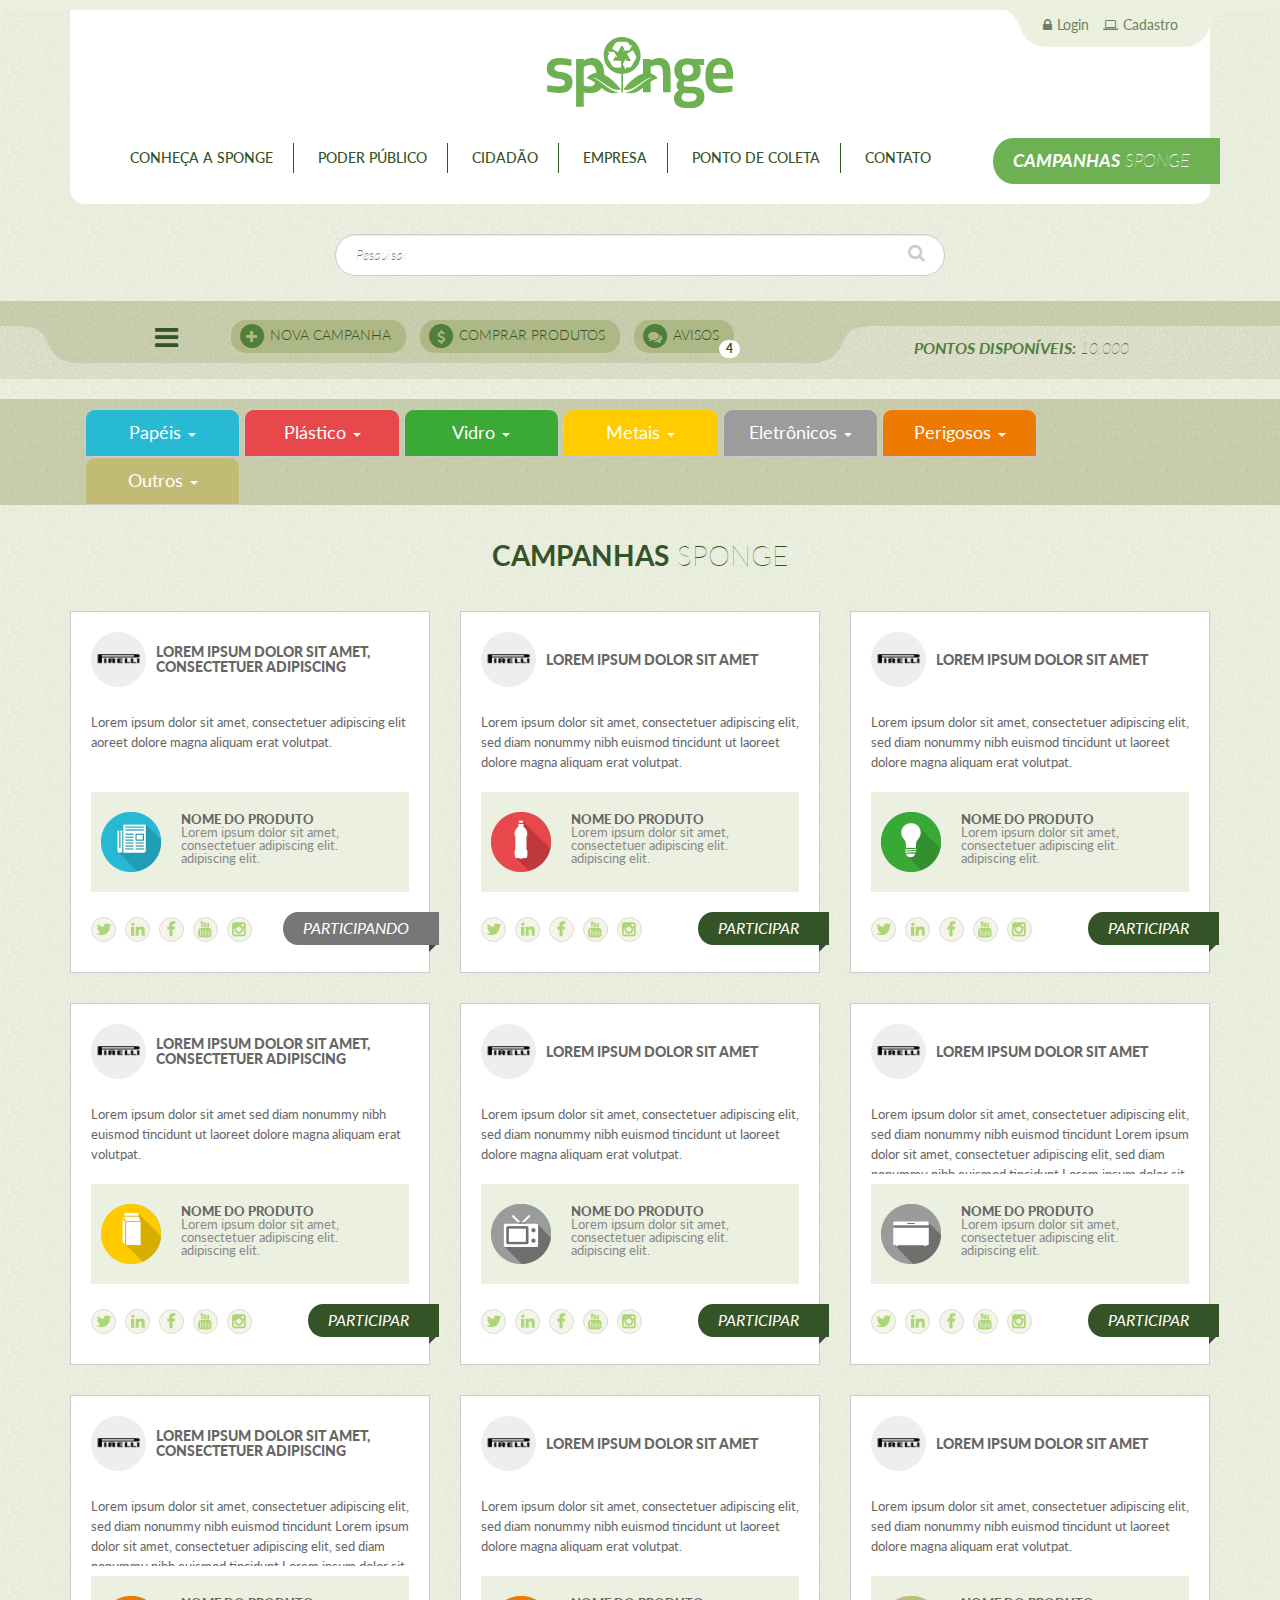
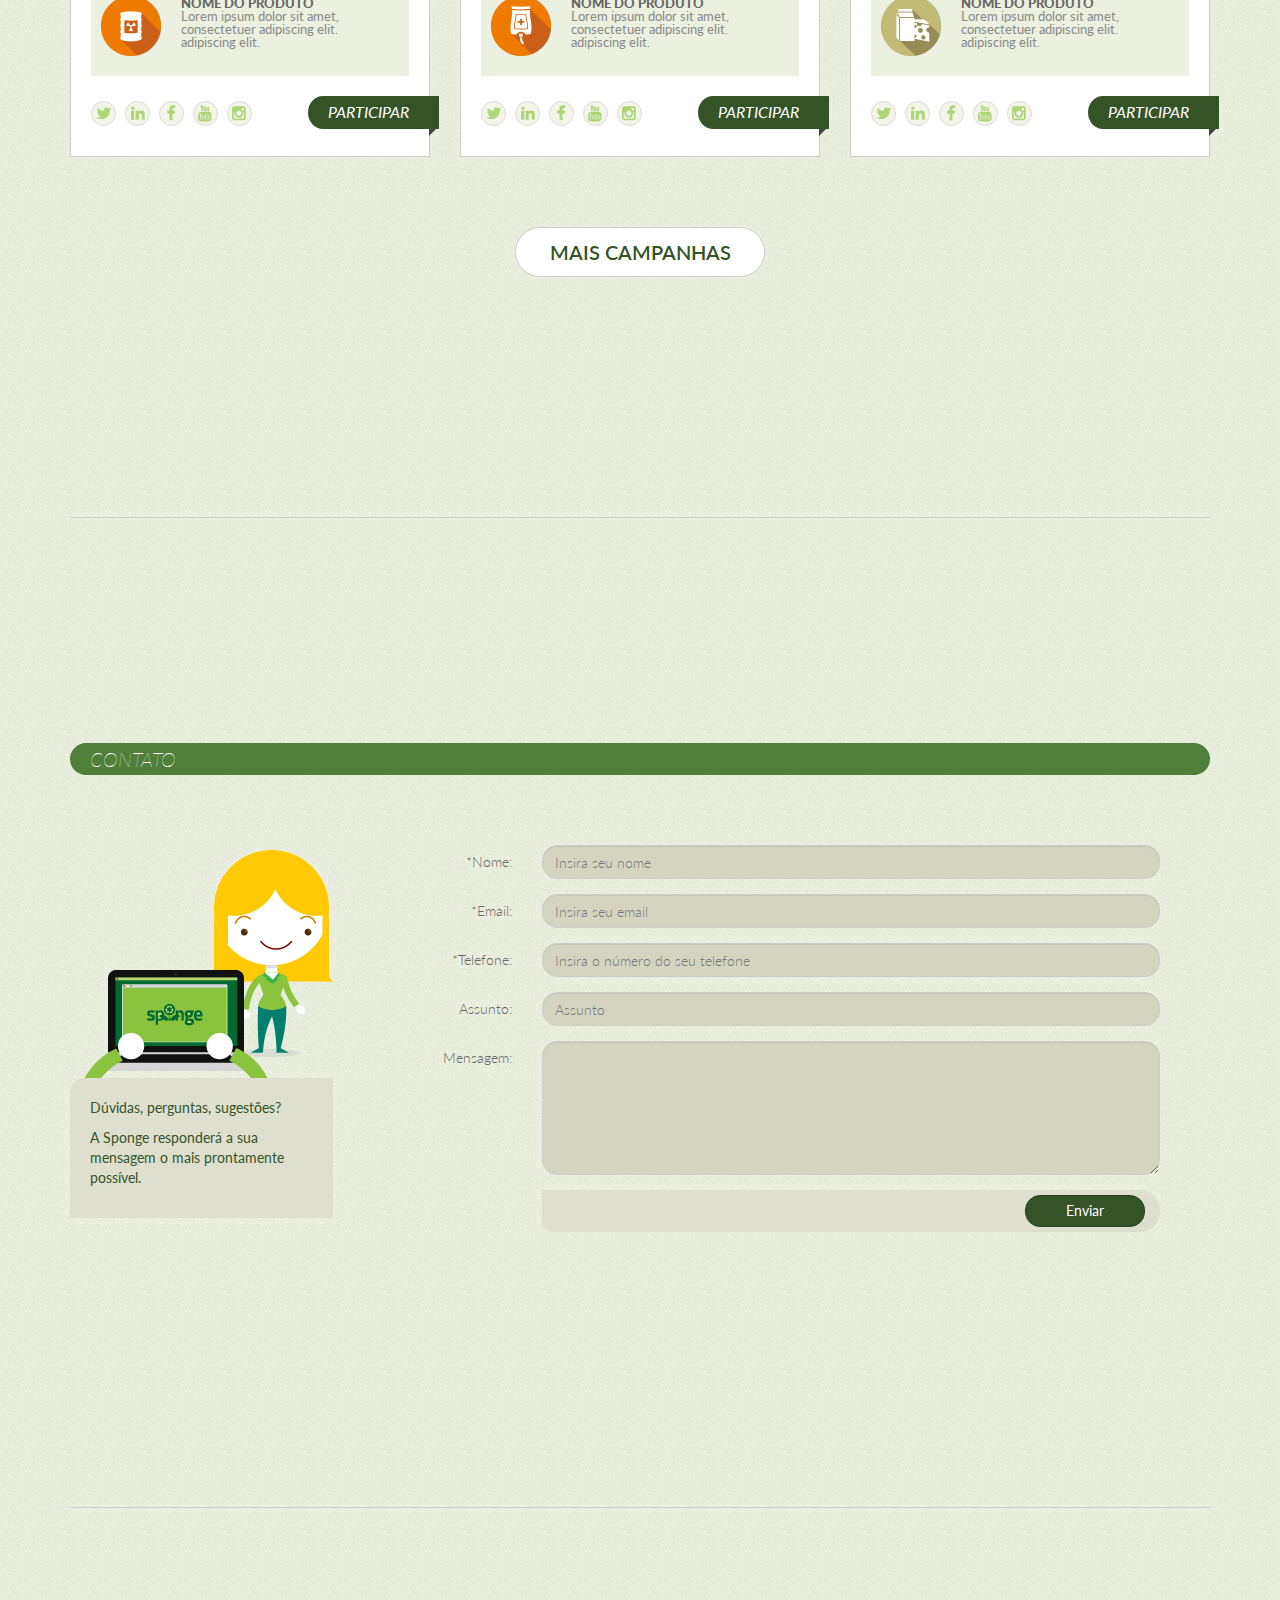
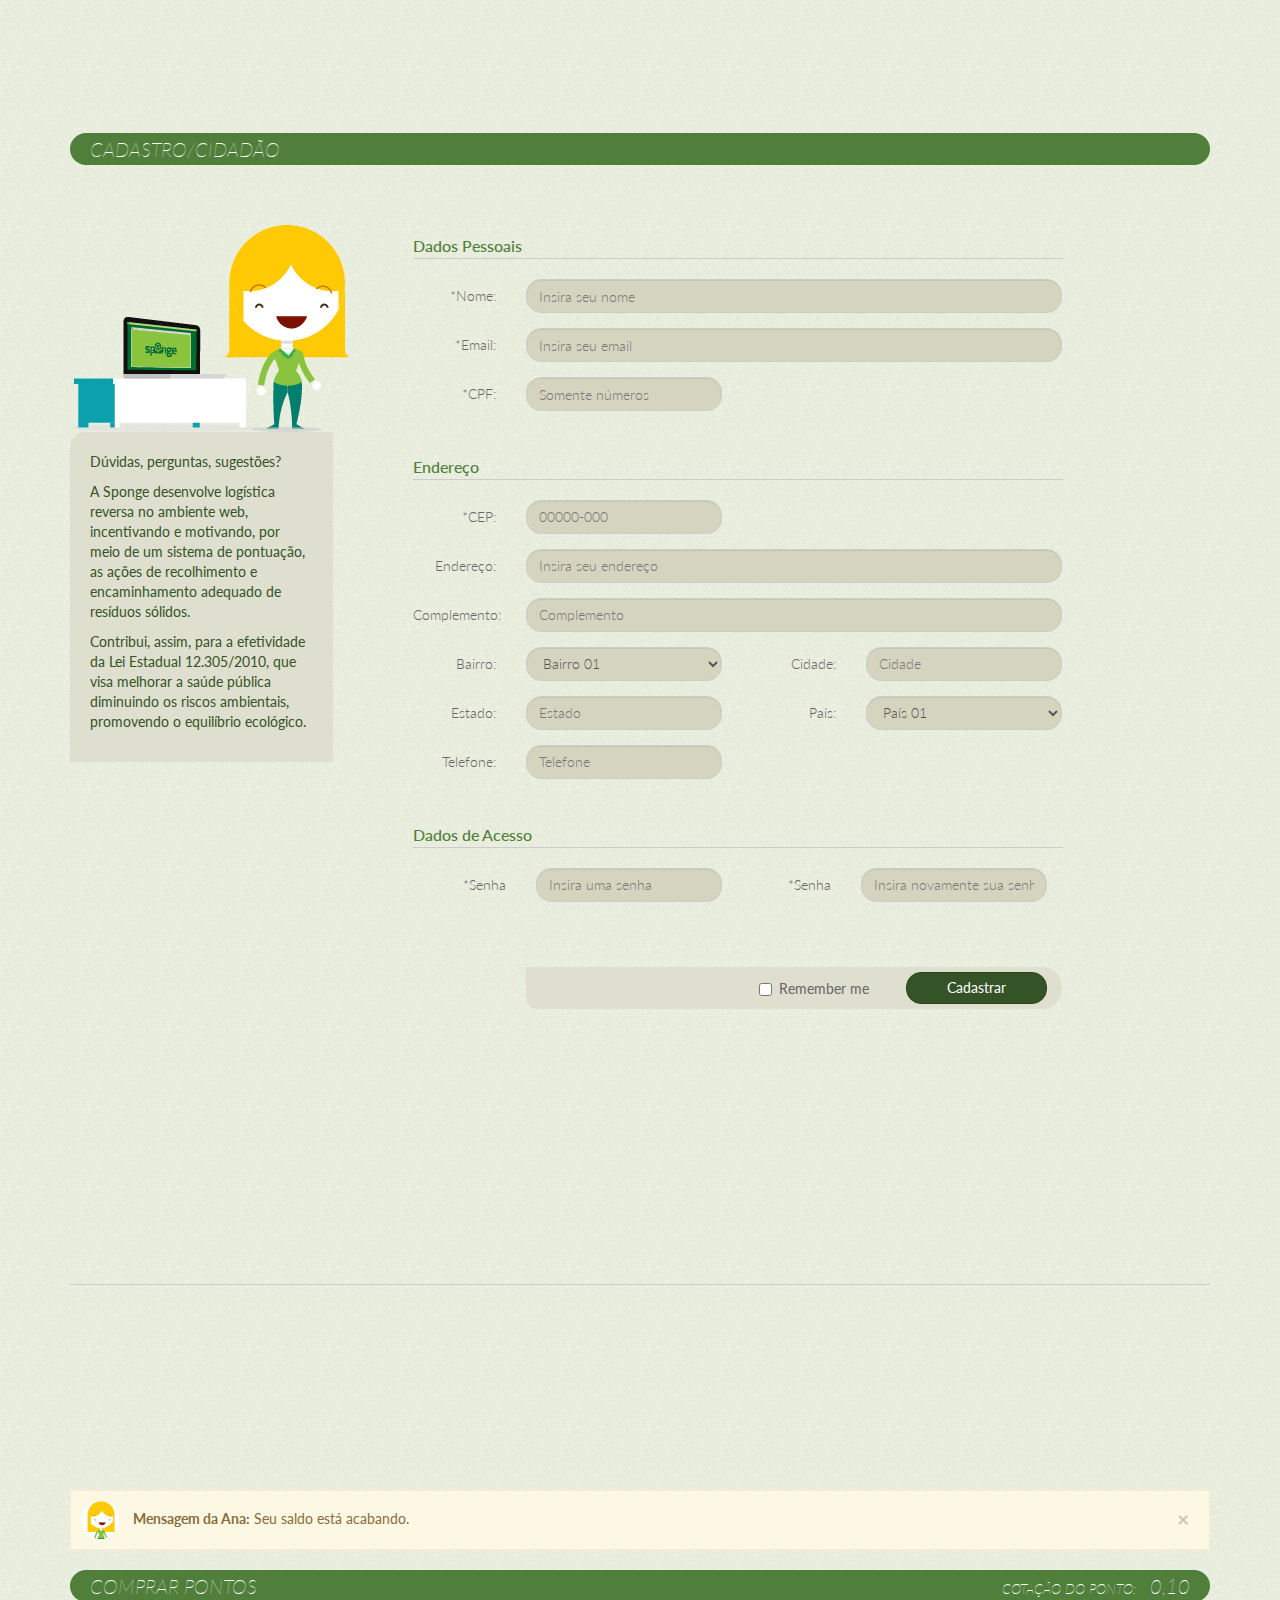
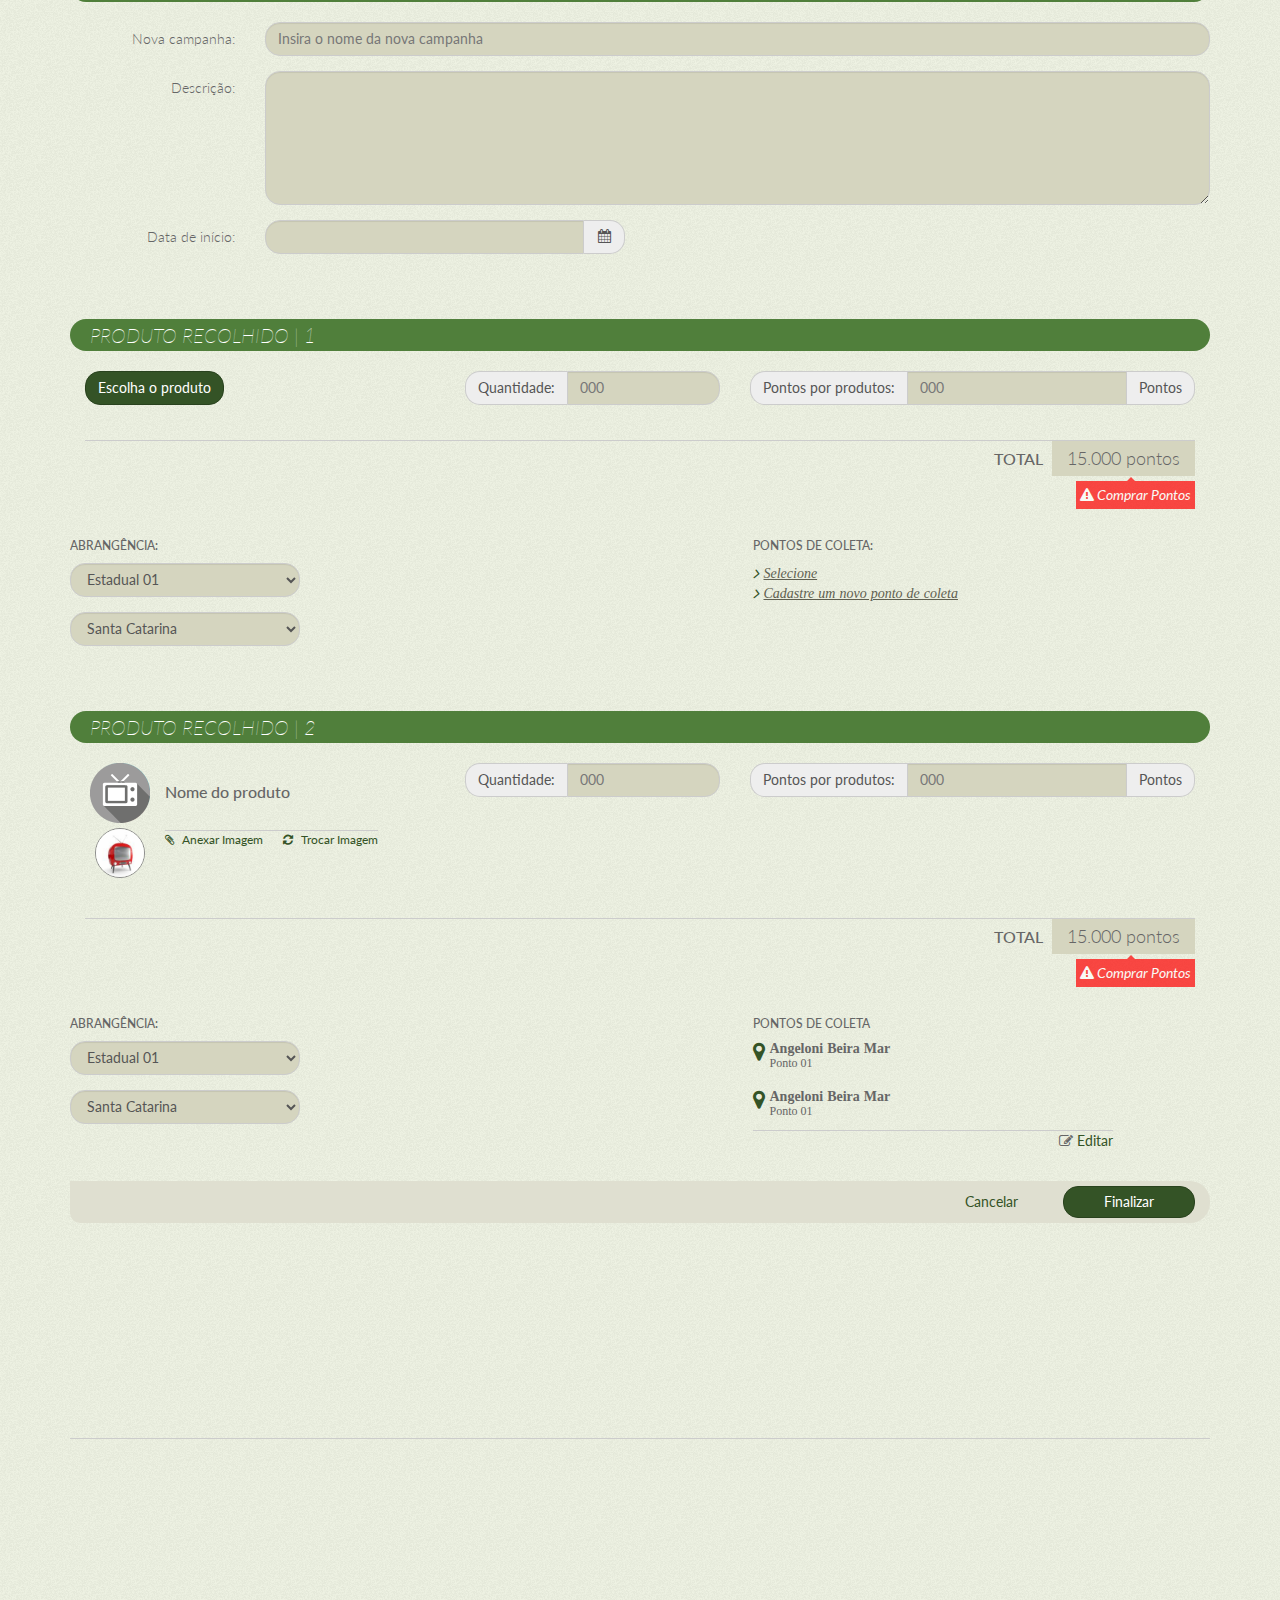
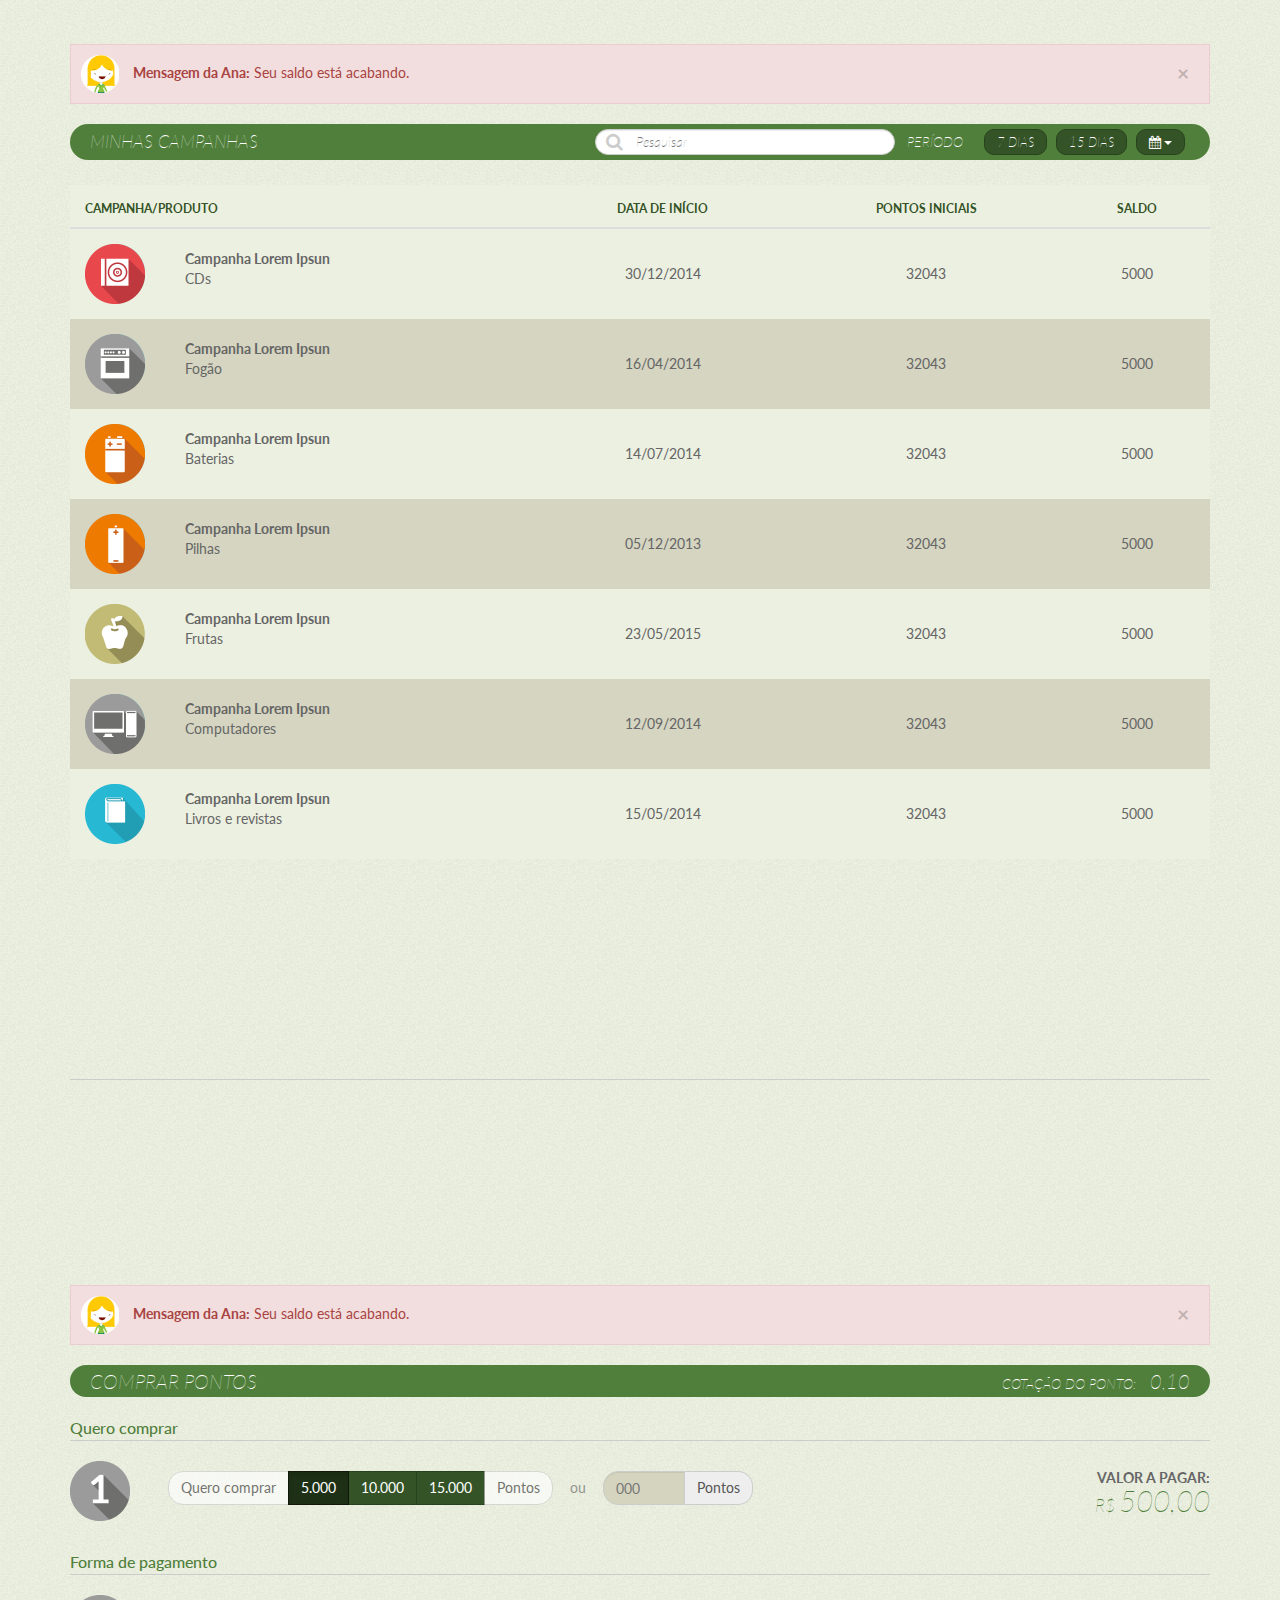
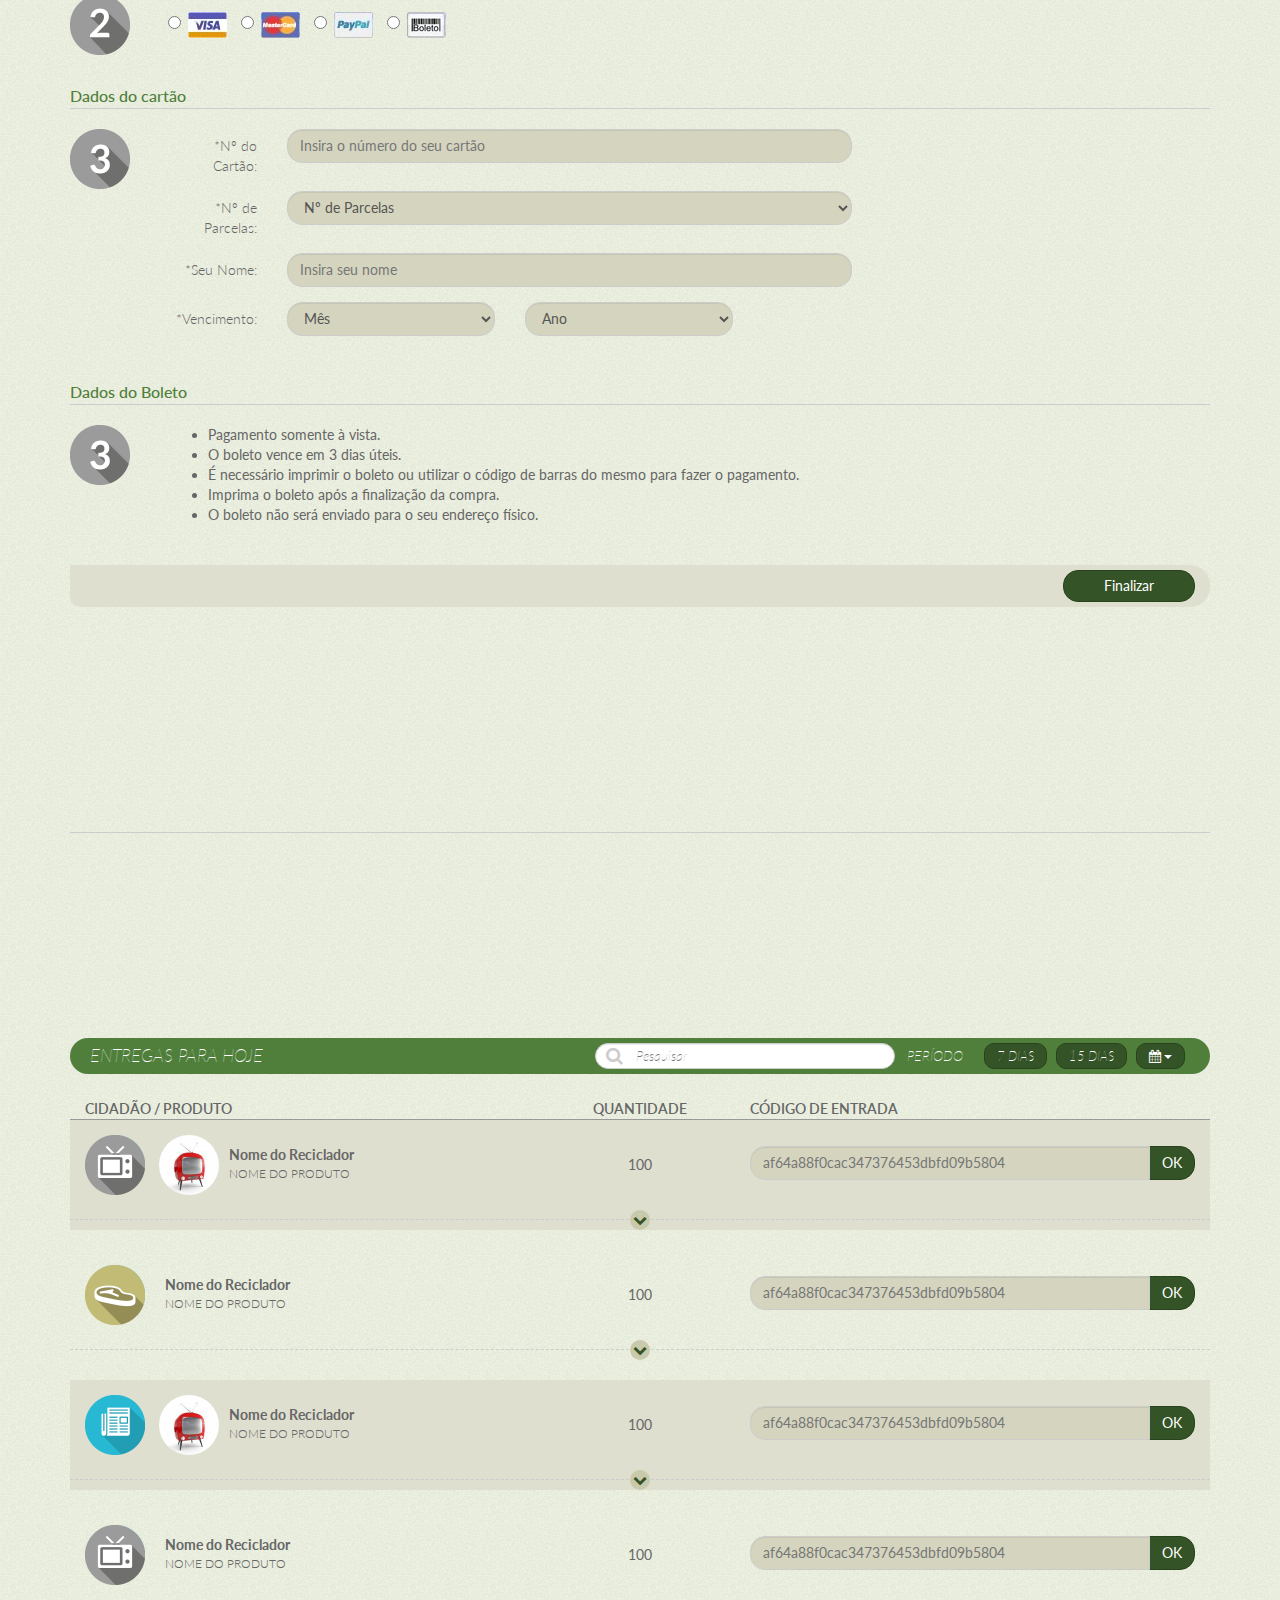
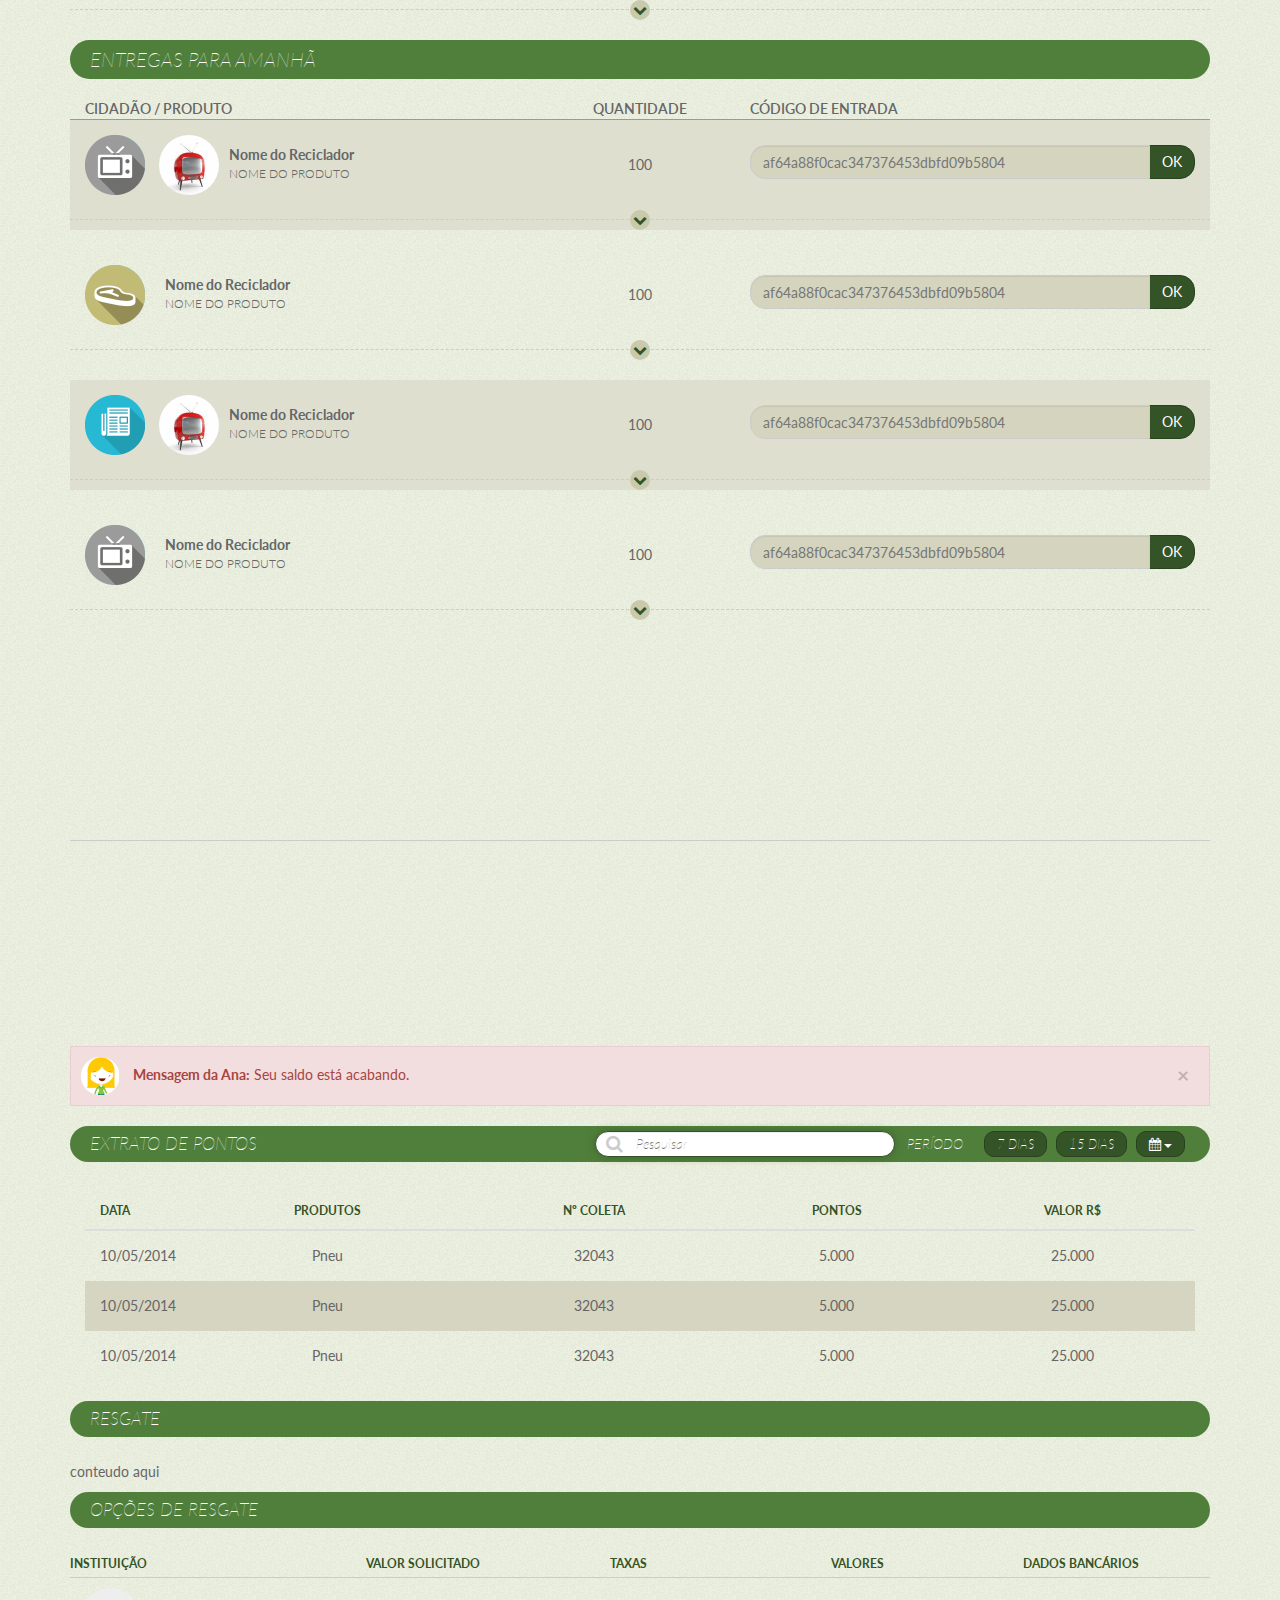
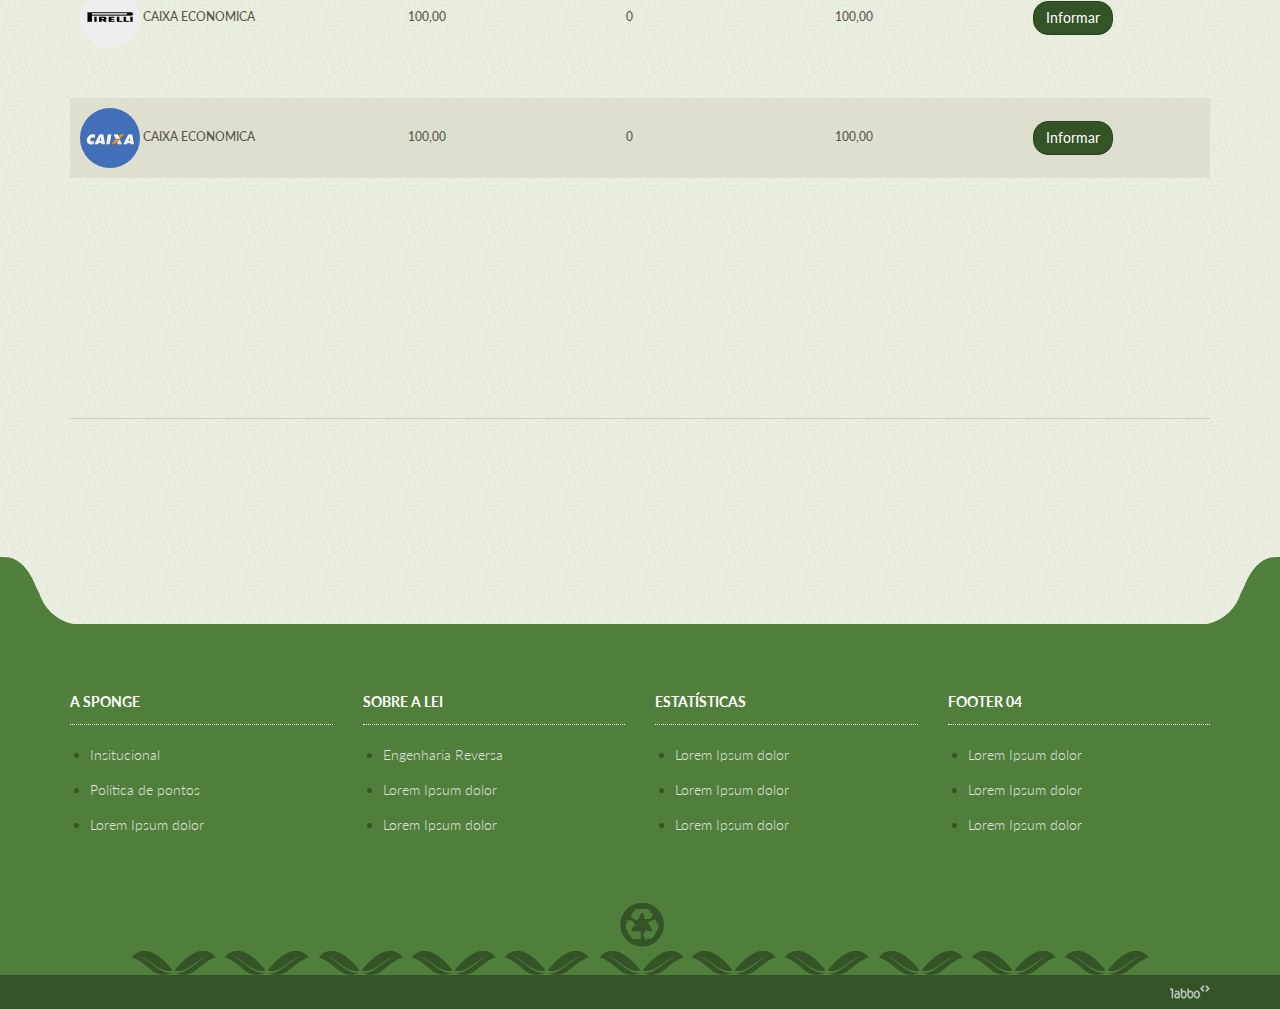
==== commit 33049176: "update options resgate" ====
--- a/index.html
+++ b/index.html
@@ -2500,6 +2500,7 @@
            <div class="col-xs-5"> Cidadão / Produto</div>
            <div class="col-xs-2  text-center"> Quantidade </div>
            <div class="col-xs-5 ">  Código de entrada</div>
+
       </header> <!-- //collapse-campaign-body -->
 
       <main class="collapse-campaign-body">
@@ -2747,7 +2748,349 @@
 </article>
 
 
+
+
+
+
+
+
+
+
+
+
+
+
 <hr class="hr-space-front-line">
+
+
+
+
+
+
+
+
+
+
+
+
+
+
+
+
+
+
+
+
+
+
+
+
+
+
+
+
+
+
+
+<article class="page-my-points">
+  
+            <div class="alert alert-danger" role="alert">
+                        <button type="button" class="close" data-dismiss="alert">
+                          <span aria-hidden="true">&times;</span>
+                          <span class="sr-only">Close</span></button>
+                          <span class="icon-avatar-ana icon"></span>
+                        <strong>Mensagem da Ana:</strong> Seu saldo está acabando.
+            </div> <!-- // alerta -->
+
+
+
+                          
+              <div class=" title-section-secundary title-section-secundary-child">
+                      <div class="row">
+                          <div class="col-sm-12">
+                               <span class="titulo">Extrato de pontos</span> 
+                          
+
+                              <ul class="lista-periodo">
+                                 <li class="lista-periodo-item"> <span class="label-buttons">Período</span> </li>
+                                 <li class="lista-periodo-item"> <a href="#" class="btn btn-primary">7 dias</a> </li>
+                                 <li class="lista-periodo-item"><a href="#" class="btn btn-primary"> 15 dias</a></li>
+
+                                 <li class="lista-periodo-item">
+                                    <div class="periodo-calendar-button">
+                                            <button class="btn btn-primary dropdown-toggle" type="button">
+                                             <i class="fa fa-calendar"></i>
+                                              <span class="caret"></span>
+                                            </button>
+                                   
+                                            <div class="periodo-calendar-container" >
+                                                     <div class="row">
+                                                    <div class="col-md-4">
+                                                      Lorem ipsum dolor sit amet, consectetur adipisicing elit. 
+                                                    </div> <!-- //col-md-4 -->
+
+                                                    <div class="col-md-4">
+                                                      Lorem ipsum dolor sit amet, consectetur adipisicing elit. 
+                                                    </div> <!-- //col-md-4 -->
+
+                                                    <div class="col-md-4">
+                                                      ontem, hoje, 7 dias, 30 dias, Este mês, Ultimo Mês, outro periodo,
+                                                      de input, até input, btn-primary{Aplicar}, btn-defautl{Cancelar} 
+
+                                                    </div> <!-- //col-md-2 -->
+
+
+                                                  </div>
+                                             </div>
+                                    </div> <!-- //periodo-calendar-button -->
+                                 </li>
+                               </ul>
+
+
+                             <div class="block-search-component">
+                                              <form class="form-search">
+                                                  <i class="fa-search fa"></i>
+                                                  <input type="search" class="input-search  form-control" placeholder="Pesquisar">
+                                             </form>
+                              </div> <!--//block-search-component -->
+   
+                          </div> <!-- //col-sm-12 -->
+
+                      </div> <!-- // row -->
+              </div> <!-- //title-section-secundary title-section-secundary-child -->
+
+             <div class="col-xs-12"> 
+                <table class="table  table-sponge">
+                       <thead>
+                        <tr>
+                          <th>Data</th>
+                          <th>Produtos</th>
+                          <th>Nº Coleta</th>
+                          <th>Pontos</th>
+                          <th>Valor R$</th>
+                        </tr>
+                      </thead>
+                      <tbody>
+                        <tr>
+                          <td>10/05/2014</td>
+                          <td>Pneu</td>
+                          <td>32043</td>
+                          <td>5.000</td>
+                          <td>25.000</td>
+                        </tr>
+                        <tr>
+                          <td>10/05/2014</td>
+                          <td>Pneu</td>
+                          <td>32043</td>
+                          <td>5.000</td>
+                          <td>25.000</td>
+                        </tr>
+                        <tr>
+                          <td>10/05/2014</td>
+                          <td>Pneu</td>
+                          <td>32043</td>
+                          <td>5.000</td>
+                          <td>25.000</td>
+                        </tr>
+                      </tbody>
+                    </table>
+            </div> <!-- //col-xs-12 -->
+ 
+
+             <div class=" title-section-secundary title-section-secundary-child">
+                    <div class="row">
+                        <div class="col-sm-12">
+                             <span class="titulo">Resgate</span> 
+                        </div> <!-- //col-sm-12 -->
+
+                    </div> <!-- // row -->
+            </div> <!-- //title-section-secundary  -->
+
+
+
+<p>conteudo aqui</p>
+
+
+
+            <div class=" title-section-secundary title-section-secundary-child">
+                      <div class="row">
+                          <div class="col-sm-12">
+                               <span class="titulo">Opções de resgate</span> 
+                          </div> <!-- //col-sm-12 -->
+
+                      </div> <!-- // row -->
+              </div> <!-- //title-section-secundary  -->
+
+
+
+<div class="options-rescue-component">
+        
+
+    <header class="header-options-rescue line">
+      <div class="col-1">  Instituição  </div>
+      <div class="col-2">  Valor solicitado  </div>
+      <div class="col-3">  Taxas  </div>
+      <div class="col-4">  Valores  </div>
+      <div class="col-5">  Dados Bancários  </div>
+    </header>
+
+
+     <main class="collapse-options-rescue">
+
+           <section class="item-options-rescue">
+                 <header class="header-options-rescue">
+                    <div class="col-1">  <img  class="brand-sponsor icon-round icon-medium"  src="assets/images/temp/icon-sponsor-pirelli.png" alt="">  Caixa economica </div>
+                    <div class="col-2">  100,00  </div>
+                    <div class="col-3">  0  </div>
+                    <div class="col-4">  100,00  </div>
+                    <div class="col-5">  <button class="btn btn-primary" data-toggle="collapse" href="#toggle-banco2">Informar </button>  </div>
+                  </header>
+
+                <div class="body-options-rescue">
+                  <div id="toggle-banco2" class="collapse">
+
+
+                                                 
+                                                <h5> Dados Bancários </h5>
+                                               <form class="form-inline" role="form">
+                                                  <div class="form-group">
+                                                      <div class="input-group">
+                                                        <div class="input-group-addon"><i class="fa fa-university"></i></div>
+                                                        <input class="form-control" type="text" placeholder="Nome do banco">
+                                                      </div>
+                                                    </div>
+
+                                                    <div class="form-group">
+                                                      <label class="sr-only" for="exampleInputEmail2">Seu nome</label>
+                                                      <input type="email" class="form-control" id="exampleInputEmail2" placeholder="Digite seu nome">
+                                                    </div>
+                                                    
+                                                    <div class="form-group">
+                                                      <label class="sr-only" for="exampleInputPassword2">CPF</label>
+                                                      <input type="number" class="form-control" id="exampleInputPassword2" placeholder="CPF">
+                                                    </div>
+
+                                                      <div class="form-group">
+                                                      <label class="sr-only" for="exampleInputPassword2">Agência</label>
+                                                      <input type="number" class="form-control" id="exampleInputPassword2" placeholder="Agência">
+                                                    </div>
+                                                    
+
+                                                      <div class="form-group">
+                                                      <label class="sr-only" for="exampleInputPassword2">Conta</label>
+                                                      <input type="number" class="form-control" id="exampleInputPassword2" placeholder="Conta">
+                                                    </div>
+
+                                                     <button type="submit" class="btn btn-primary">Resgatar</button>
+                                                  </form>
+
+                                                  <p class="text-observacoes">Obs:  O prazo médio para pagamento de resgate  é de 3 dias úteis a partir da data  de envio dos  dados bancários.</p>
+                                       </div> <!-- //collapse-campaign-inner -->
+                </div> <!-- // body-options-rescue -->
+
+
+           </section>
+
+
+
+
+
+
+
+
+
+  <section class="item-options-rescue">
+                 <header class="header-options-rescue">
+                    <div class="col-1">  <img  class="brand-sponsor icon-round icon-medium"  src="assets/images/temp/icon-caixa.jpg" alt="">  Caixa economica </div>
+                    <div class="col-2">  100,00  </div>
+                    <div class="col-3">  0  </div>
+                    <div class="col-4">  100,00  </div>
+                    <div class="col-5">  <button class="btn btn-primary" data-toggle="collapse" href="#toggle-banco3">Informar </button>  </div>
+                  </header>
+
+                <div class="body-options-rescue">
+                  <div id="toggle-banco3" class="collapse">
+
+
+                                              <fieldset>
+                                                
+                                                <legend> Dados Bancários </legend>
+                                               <form class="form-inline" role="form">
+                                                  <div class="form-group">
+                                                      <div class="input-group">
+                                                        <div class="input-group-addon"><i class="fa fa-university"></i></div>
+                                                        <input class="form-control" type="text" placeholder="Nome do banco">
+                                                      </div>
+                                                    </div>
+
+                                                    <div class="form-group">
+                                                      <label class="sr-only" for="exampleInputEmail2">Seu nome</label>
+                                                      <input type="email" class="form-control" id="exampleInputEmail2" placeholder="Digite seu nome">
+                                                    </div>
+                                                    
+                                                    <div class="form-group">
+                                                      <label class="sr-only" for="exampleInputPassword2">CPF</label>
+                                                      <input type="number" class="form-control" id="exampleInputPassword2" placeholder="CPF">
+                                                    </div>
+
+                                                      <div class="form-group">
+                                                      <label class="sr-only" for="exampleInputPassword2">Agência</label>
+                                                      <input type="number" class="form-control" id="exampleInputPassword2" placeholder="Agência">
+                                                    </div>
+                                                    
+
+                                                      <div class="form-group">
+                                                      <label class="sr-only" for="exampleInputPassword2">Conta</label>
+                                                      <input type="number" class="form-control" id="exampleInputPassword2" placeholder="Conta">
+                                                    </div>
+
+                                                     <button type="submit" class="btn btn-primary">Resgatar</button>
+                                                  </form>
+
+                                                  <p class="text-observacoes">Obs:  O prazo médio para pagamento de resgate  é de 3 dias úteis a partir da data  de envio dos  dados bancários.</p>
+                                       </div> <!-- //collapse-campaign-inner -->
+                </div> <!-- // body-options-rescue -->
+
+
+           </section>
+
+
+
+
+  
+ 
+    </main> 
+</div> <!-- //options-rescue-component -->
+
+
+
+</article>
+
+
+<hr class="hr-space-front-line">
+
+
+
+
+
+
+
+
+
+
+
+
+
+
+
+
+
+
+
+
+
+
+
 
 
 
--- a/assets/stylesheets/styles.css
+++ b/assets/stylesheets/styles.css
@@ -10490,21 +10490,28 @@
 }
 
 /* line 11, ../sass/componentes/_icones.scss */
+.icon-round {
+  -moz-border-radius: 50%;
+  -webkit-border-radius: 50%;
+  border-radius: 50%;
+}
+
+/* line 13, ../sass/componentes/_icones.scss */
 .icon {
   display: inline-block;
   background-position: center center;
   vertical-align: middle;
 }
-/* line 16, ../sass/componentes/_icones.scss */
+/* line 18, ../sass/componentes/_icones.scss */
 .icon.icon-login {
   background-image: url("../images/icons/icon-login.png");
 }
-/* line 17, ../sass/componentes/_icones.scss */
+/* line 19, ../sass/componentes/_icones.scss */
 .icon.icon-register {
   background-image: url("../images/icons/icon-register.png");
 }
 
-/* line 26, ../sass/componentes/_icones.scss */
+/* line 28, ../sass/componentes/_icones.scss */
 .icon {
   display: inline-block;
   background-size: cover;
@@ -10512,497 +10519,497 @@
   margin-right: 10px;
 }
 
-/* line 31, ../sass/componentes/_icones.scss */
+/* line 33, ../sass/componentes/_icones.scss */
 .icon-sucess {
   background-image: url("../images/icons/icon-sucess.png");
 }
 
-/* line 32, ../sass/componentes/_icones.scss */
+/* line 34, ../sass/componentes/_icones.scss */
 .icon-rescue {
   background-image: url("../images/icons/icon-rescue.png");
 }
 
-/* line 33, ../sass/componentes/_icones.scss */
+/* line 35, ../sass/componentes/_icones.scss */
 .icon-cidadao {
   background-image: url("../images/icons/icon-cidadao.png");
 }
 
-/* line 34, ../sass/componentes/_icones.scss */
+/* line 36, ../sass/componentes/_icones.scss */
 .icon-ponto-de-coleta {
   background-image: url("../images/icons/icon-ponto-de-coleta.png");
 }
 
-/* line 35, ../sass/componentes/_icones.scss */
+/* line 37, ../sass/componentes/_icones.scss */
 .icon-incentivador {
   background-image: url("../images/icons/icon-incentivador.png");
 }
 
-/* line 38, ../sass/componentes/_icones.scss */
+/* line 40, ../sass/componentes/_icones.scss */
 .icon-cardboard-box {
   background-image: url("../images/icons/icon-cardboard-box.png");
 }
 
-/* line 39, ../sass/componentes/_icones.scss */
+/* line 41, ../sass/componentes/_icones.scss */
 .icon-paper {
   background-image: url("../images/icons/icon-paper.png");
 }
 
-/* line 40, ../sass/componentes/_icones.scss */
+/* line 42, ../sass/componentes/_icones.scss */
 .icon-book {
   background-image: url("../images/icons/icon-book.png");
 }
 
-/* line 41, ../sass/componentes/_icones.scss */
+/* line 43, ../sass/componentes/_icones.scss */
 .icon-package {
   background-image: url("../images/icons/icon-package.png");
 }
 
-/* line 42, ../sass/componentes/_icones.scss */
+/* line 44, ../sass/componentes/_icones.scss */
 .icon-other {
   background-image: url("../images/icons/icon-other.png");
 }
 
-/* line 46, ../sass/componentes/_icones.scss */
+/* line 48, ../sass/componentes/_icones.scss */
 .icon-number-1 {
   background-image: url("../images/icons/icon-number-1.png");
 }
 
-/* line 47, ../sass/componentes/_icones.scss */
+/* line 49, ../sass/componentes/_icones.scss */
 .icon-number-2 {
   background-image: url("../images/icons/icon-number-2.png");
 }
 
-/* line 48, ../sass/componentes/_icones.scss */
+/* line 50, ../sass/componentes/_icones.scss */
 .icon-number-3 {
   background-image: url("../images/icons/icon-number-3.png");
 }
 
-/* line 50, ../sass/componentes/_icones.scss */
+/* line 52, ../sass/componentes/_icones.scss */
 .icon-number-4 {
   background-image: url("../images/icons/icon-number-4.png");
 }
 
-/* line 51, ../sass/componentes/_icones.scss */
+/* line 53, ../sass/componentes/_icones.scss */
 .icon-number-5 {
   background-image: url("../images/icons/icon-number-5.png");
 }
 
-/* line 52, ../sass/componentes/_icones.scss */
+/* line 54, ../sass/componentes/_icones.scss */
 .icon-number-6 {
   background-image: url("../images/icons/icon-number-6.png");
 }
 
-/* line 54, ../sass/componentes/_icones.scss */
+/* line 56, ../sass/componentes/_icones.scss */
 .icon-number-7 {
   background-image: url("../images/icons/icon-number-7.png");
 }
 
-/* line 55, ../sass/componentes/_icones.scss */
+/* line 57, ../sass/componentes/_icones.scss */
 .icon-number-8 {
   background-image: url("../images/icons/icon-number-8.png");
 }
 
-/* line 56, ../sass/componentes/_icones.scss */
+/* line 58, ../sass/componentes/_icones.scss */
 .icon-number-9 {
   background-image: url("../images/icons/icon-number-9.png");
 }
 
-/* line 62, ../sass/componentes/_icones.scss */
+/* line 64, ../sass/componentes/_icones.scss */
 .icon-livros-e-revistas {
   background-image: url("../images/icons/icon-livros-e-revistas.png");
 }
 
-/* line 63, ../sass/componentes/_icones.scss */
+/* line 65, ../sass/componentes/_icones.scss */
 .icon-cartolina {
   background-image: url("../images/icons/icon-cartolina.png");
 }
 
-/* line 64, ../sass/componentes/_icones.scss */
+/* line 66, ../sass/componentes/_icones.scss */
 .icon-embalagens-de-papel {
   background-image: url("../images/icons/icon-embalagens-de-papel.png");
 }
 
-/* line 65, ../sass/componentes/_icones.scss */
+/* line 67, ../sass/componentes/_icones.scss */
 .icon-papel-de-embalagem {
   background-image: url("../images/icons/icon-papel-de-embalagem.png");
 }
 
-/* line 66, ../sass/componentes/_icones.scss */
+/* line 68, ../sass/componentes/_icones.scss */
 .icon-papel-de-escritorio {
   background-image: url("../images/icons/icon-papel-de-escritorio.png");
 }
 
-/* line 67, ../sass/componentes/_icones.scss */
+/* line 69, ../sass/componentes/_icones.scss */
 .icon-papelao {
   background-image: url("../images/icons/icon-papelao.png");
 }
 
-/* line 68, ../sass/componentes/_icones.scss */
+/* line 70, ../sass/componentes/_icones.scss */
 .icon-jornal {
   background-image: url("../images/icons/icon-jornal.png");
 }
 
-/* line 72, ../sass/componentes/_icones.scss */
+/* line 74, ../sass/componentes/_icones.scss */
 .icon-garrafas-pet {
   background-image: url("../images/icons/icon-garrafas-pet.png");
 }
 
-/* line 73, ../sass/componentes/_icones.scss */
+/* line 75, ../sass/componentes/_icones.scss */
 .icon-garrafas-de-detergente-pead {
   background-image: url("../images/icons/icon-garrafas-de-detergente-pead.png");
 }
 
-/* line 74, ../sass/componentes/_icones.scss */
+/* line 76, ../sass/componentes/_icones.scss */
 .icon-sacolas-de-supermercado-pead {
   background-image: url("../images/icons/icon-sacolas-de-supermercado-pead.png");
 }
 
-/* line 75, ../sass/componentes/_icones.scss */
+/* line 77, ../sass/componentes/_icones.scss */
 .icon-potes-pead {
   background-image: url("../images/icons/icon-potes-pead.png");
 }
 
-/* line 76, ../sass/componentes/_icones.scss */
+/* line 78, ../sass/componentes/_icones.scss */
 .icon-utilidades-domesticas-pp {
   background-image: url("../images/icons/icon-utilidades-domesticas-pp.png");
 }
 
-/* line 77, ../sass/componentes/_icones.scss */
+/* line 79, ../sass/componentes/_icones.scss */
 .icon-bombonas-pead {
   background-image: url("../images/icons/icon-bombonas-pead.png");
 }
 
-/* line 78, ../sass/componentes/_icones.scss */
+/* line 80, ../sass/componentes/_icones.scss */
 .icon-pecas-termicas-pead {
   background-image: url("../images/icons/icon-pecas-termicas-pead.png");
 }
 
-/* line 79, ../sass/componentes/_icones.scss */
+/* line 81, ../sass/componentes/_icones.scss */
 .icon-embalagem-de-agua-mineral-pvc {
   background-image: url("../images/icons/icon-embalagem-de-agua-mineral-pvc.png");
 }
 
-/* line 80, ../sass/componentes/_icones.scss */
+/* line 82, ../sass/componentes/_icones.scss */
 .icon-embalagem-de-oleos-comestiveis-pvc {
   background-image: url("../images/icons/icon-embalagem-de-oleos-comestiveis-pvc.png");
 }
 
-/* line 81, ../sass/componentes/_icones.scss */
+/* line 83, ../sass/componentes/_icones.scss */
 .icon-tubos-pvc {
   background-image: url("../images/icons/icon-tubos-pvc.png");
 }
 
-/* line 82, ../sass/componentes/_icones.scss */
+/* line 84, ../sass/componentes/_icones.scss */
 .icon-esquadrias-pvc {
   background-image: url("../images/icons/icon-esquadrias-pvc.png");
 }
 
-/* line 83, ../sass/componentes/_icones.scss */
+/* line 85, ../sass/componentes/_icones.scss */
 .icon-saco-de-leite-pebd {
   background-image: url("../images/icons/icon-saco-de-leite-pebd.png");
 }
 
-/* line 84, ../sass/componentes/_icones.scss */
+/* line 86, ../sass/componentes/_icones.scss */
 .icon-saco-de-iogurte-pebd {
   background-image: url("../images/icons/icon-saco-de-iogurte-pebd.png");
 }
 
-/* line 85, ../sass/componentes/_icones.scss */
+/* line 87, ../sass/componentes/_icones.scss */
 .icon-saco-de-lixo-pebd {
   background-image: url("../images/icons/icon-saco-de-lixo-pebd.png");
 }
 
-/* line 86, ../sass/componentes/_icones.scss */
+/* line 88, ../sass/componentes/_icones.scss */
 .icon-saco-de-muda-de-plantas-pebd {
   background-image: url("../images/icons/icon-saco-de-muda-de-plantas-pebd.png");
 }
 
-/* line 87, ../sass/componentes/_icones.scss */
+/* line 89, ../sass/componentes/_icones.scss */
 .icon-pecas-termicas-pp {
   background-image: url("../images/icons/icon-pecas-termicas-pp.png");
 }
 
-/* line 88, ../sass/componentes/_icones.scss */
+/* line 90, ../sass/componentes/_icones.scss */
 .icon-utilidades-domesticas-pp {
   background-image: url("../images/icons/icon-utilidades-domesticas-pp.png");
 }
 
-/* line 89, ../sass/componentes/_icones.scss */
+/* line 91, ../sass/componentes/_icones.scss */
 .icon-fios-e-cabos-pp {
   background-image: url("../images/icons/icon-fios-e-cabos-pp.png");
 }
 
-/* line 90, ../sass/componentes/_icones.scss */
+/* line 92, ../sass/componentes/_icones.scss */
 .icon-potes-pp {
   background-image: url("../images/icons/icon-potes-pp.png");
 }
 
-/* line 91, ../sass/componentes/_icones.scss */
+/* line 93, ../sass/componentes/_icones.scss */
 .icon-potes-ps {
   background-image: url("../images/icons/icon-potes-ps.png");
 }
 
-/* line 92, ../sass/componentes/_icones.scss */
+/* line 94, ../sass/componentes/_icones.scss */
 .icon-aparelhos-de-barbear-descartaveis-ps {
   background-image: url("../images/icons/icon-aparelhos-de-barbear-descartaveis-ps.png");
 }
 
-/* line 93, ../sass/componentes/_icones.scss */
+/* line 95, ../sass/componentes/_icones.scss */
 .icon-cartuchos-de-impressoras-ps {
   background-image: url("../images/icons/icon-cartuchos-de-impressoras-ps.png");
 }
 
-/* line 94, ../sass/componentes/_icones.scss */
+/* line 96, ../sass/componentes/_icones.scss */
 .icon-calcados {
   background-image: url("../images/icons/icon-calcados.png");
 }
 
-/* line 95, ../sass/componentes/_icones.scss */
+/* line 97, ../sass/componentes/_icones.scss */
 .icon-cds {
   background-image: url("../images/icons/icon-cds.png");
 }
 
-/* line 99, ../sass/componentes/_icones.scss */
+/* line 101, ../sass/componentes/_icones.scss */
 .icon-garafas {
   background-image: url("../images/icons/icon-garafas.png");
 }
 
-/* line 100, ../sass/componentes/_icones.scss */
+/* line 102, ../sass/componentes/_icones.scss */
 .icon-paineis-de-vidro {
   background-image: url("../images/icons/icon-paineis-de-vidro.png");
 }
 
-/* line 101, ../sass/componentes/_icones.scss */
+/* line 103, ../sass/componentes/_icones.scss */
 .icon-lampadas {
   background-image: url("../images/icons/icon-lampadas.png");
 }
 
-/* line 102, ../sass/componentes/_icones.scss */
+/* line 104, ../sass/componentes/_icones.scss */
 .icon-espelhos {
   background-image: url("../images/icons/icon-espelhos.png");
 }
 
-/* line 106, ../sass/componentes/_icones.scss */
+/* line 108, ../sass/componentes/_icones.scss */
 .icon-embalagem-longa-vida {
   background-image: url("../images/icons/icon-embalagem-longa-vida.png");
 }
 
-/* line 107, ../sass/componentes/_icones.scss */
+/* line 109, ../sass/componentes/_icones.scss */
 .icon-maquinas {
   background-image: url("../images/icons/icon-maquinas.png");
 }
 
-/* line 108, ../sass/componentes/_icones.scss */
+/* line 110, ../sass/componentes/_icones.scss */
 .icon-latas {
   background-image: url("../images/icons/icon-latas.png");
 }
 
-/* line 109, ../sass/componentes/_icones.scss */
+/* line 111, ../sass/componentes/_icones.scss */
 .icon-ferramentas {
   background-image: url("../images/icons/icon-ferramentas.png");
 }
 
-/* line 110, ../sass/componentes/_icones.scss */
+/* line 112, ../sass/componentes/_icones.scss */
 .icon-panelas {
   background-image: url("../images/icons/icon-panelas.png");
 }
 
-/* line 111, ../sass/componentes/_icones.scss */
+/* line 113, ../sass/componentes/_icones.scss */
 .icon-caldeiras {
   background-image: url("../images/icons/icon-caldeiras.png");
 }
 
-/* line 115, ../sass/componentes/_icones.scss */
+/* line 117, ../sass/componentes/_icones.scss */
 .icon-televisao {
   background-image: url("../images/icons/icon-televisao.png");
 }
 
-/* line 116, ../sass/componentes/_icones.scss */
+/* line 118, ../sass/componentes/_icones.scss */
 .icon-celulares {
   background-image: url("../images/icons/icon-celulares.png");
 }
 
-/* line 117, ../sass/componentes/_icones.scss */
+/* line 119, ../sass/componentes/_icones.scss */
 .icon-computadores {
   background-image: url("../images/icons/icon-computadores.png");
 }
 
-/* line 118, ../sass/componentes/_icones.scss */
+/* line 120, ../sass/componentes/_icones.scss */
 .icon-tablets {
   background-image: url("../images/icons/icon-tablets.png");
 }
 
-/* line 119, ../sass/componentes/_icones.scss */
+/* line 121, ../sass/componentes/_icones.scss */
 .icon-reprodutores-de-video {
   background-image: url("../images/icons/icon-reprodutores-de-video.png");
 }
 
-/* line 120, ../sass/componentes/_icones.scss */
+/* line 122, ../sass/componentes/_icones.scss */
 .icon-equipamentos-de-acesso-web {
   background-image: url("../images/icons/icon-equipamentos-de-acesso-web.png");
 }
 
-/* line 121, ../sass/componentes/_icones.scss */
+/* line 123, ../sass/componentes/_icones.scss */
 .icon-fogao {
   background-image: url("../images/icons/icon-fogao.png");
 }
 
-/* line 122, ../sass/componentes/_icones.scss */
+/* line 124, ../sass/componentes/_icones.scss */
 .icon-exaustores {
   background-image: url("../images/icons/icon-exaustores.png");
 }
 
-/* line 123, ../sass/componentes/_icones.scss */
+/* line 125, ../sass/componentes/_icones.scss */
 .icon-geladeiras {
   background-image: url("../images/icons/icon-geladeiras.png");
 }
 
-/* line 124, ../sass/componentes/_icones.scss */
+/* line 126, ../sass/componentes/_icones.scss */
 .icon-freezer {
   background-image: url("../images/icons/icon-freezer.png");
 }
 
-/* line 125, ../sass/componentes/_icones.scss */
+/* line 127, ../sass/componentes/_icones.scss */
 .icon-ar-condicionado {
   background-image: url("../images/icons/icon-ar-condicionado.png");
 }
 
-/* line 126, ../sass/componentes/_icones.scss */
+/* line 128, ../sass/componentes/_icones.scss */
 .icon-telefones {
   background-image: url("../images/icons/icon-telefones.png");
 }
 
-/* line 130, ../sass/componentes/_icones.scss */
+/* line 132, ../sass/componentes/_icones.scss */
 .icon-residuo-hospitalar {
   background-image: url("../images/icons/icon-residuo-hospitalar.png");
 }
 
-/* line 131, ../sass/componentes/_icones.scss */
+/* line 133, ../sass/componentes/_icones.scss */
 .icon-baterias {
   background-image: url("../images/icons/icon-baterias.png");
 }
 
-/* line 132, ../sass/componentes/_icones.scss */
+/* line 134, ../sass/componentes/_icones.scss */
 .icon-pilhas {
   background-image: url("../images/icons/icon-pilhas.png");
 }
 
-/* line 133, ../sass/componentes/_icones.scss */
+/* line 135, ../sass/componentes/_icones.scss */
 .icon-residuos-radioativos {
   background-image: url("../images/icons/icon-residuos-radioativos.png");
 }
 
-/* line 134, ../sass/componentes/_icones.scss */
+/* line 136, ../sass/componentes/_icones.scss */
 .icon-materiais-toxicos {
   background-image: url("../images/icons/icon-materiais-toxicos.png");
 }
 
-/* line 135, ../sass/componentes/_icones.scss */
+/* line 137, ../sass/componentes/_icones.scss */
 .icon-bolsa-de-soro-pvc {
   background-image: url("../images/icons/icon-bolsa-de-soro-pvc.png");
 }
 
-/* line 136, ../sass/componentes/_icones.scss */
+/* line 138, ../sass/componentes/_icones.scss */
 .icon-bolsa-de-sangue-pvc {
   background-image: url("../images/icons/icon-bolsa-de-sangue-pvc.png");
 }
 
-/* line 141, ../sass/componentes/_icones.scss */
+/* line 143, ../sass/componentes/_icones.scss */
 .icon-legumes {
   background-image: url("../images/icons/icon-legumes.png");
 }
 
-/* line 142, ../sass/componentes/_icones.scss */
+/* line 144, ../sass/componentes/_icones.scss */
 .icon-verduras {
   background-image: url("../images/icons/icon-verduras.png");
 }
 
-/* line 143, ../sass/componentes/_icones.scss */
+/* line 145, ../sass/componentes/_icones.scss */
 .icon-frutas {
   background-image: url("../images/icons/icon-frutas.png");
 }
 
-/* line 144, ../sass/componentes/_icones.scss */
+/* line 146, ../sass/componentes/_icones.scss */
 .icon-embutidos {
   background-image: url("../images/icons/icon-embutidos.png");
 }
 
-/* line 145, ../sass/componentes/_icones.scss */
+/* line 147, ../sass/componentes/_icones.scss */
 .icon-leites-e-derivados {
   background-image: url("../images/icons/icon-leites-e-derivados.png");
 }
 
-/* line 146, ../sass/componentes/_icones.scss */
+/* line 148, ../sass/componentes/_icones.scss */
 .icon-pneus {
   background-image: url("../images/icons/icon-pneus.png");
 }
 
-/* line 147, ../sass/componentes/_icones.scss */
+/* line 149, ../sass/componentes/_icones.scss */
 .icon-carnes {
   background-image: url("../images/icons/icon-carnes.png");
 }
 
-/* line 148, ../sass/componentes/_icones.scss */
+/* line 150, ../sass/componentes/_icones.scss */
 .icon-oleos {
   background-image: url("../images/icons/icon-oleos.png");
 }
 
-/* line 149, ../sass/componentes/_icones.scss */
+/* line 151, ../sass/componentes/_icones.scss */
 .icon-madeira {
   background-image: url("../images/icons/icon-madeira.png");
 }
 
-/* line 150, ../sass/componentes/_icones.scss */
+/* line 152, ../sass/componentes/_icones.scss */
 .icon-construcao-demolicao {
   background-image: url("../images/icons/icon-construcao-demolicao.png");
 }
 
-/* line 155, ../sass/componentes/_icones.scss */
+/* line 157, ../sass/componentes/_icones.scss */
 .icon-avatar-ana {
   background-image: url("../images/icons/icon-avatar-ana.png");
 }
 
-/* line 159, ../sass/componentes/_icones.scss */
+/* line 161, ../sass/componentes/_icones.scss */
 .icon-social-twitter {
   background-image: url("../images/icons/icon-social-twitter.png");
 }
 
-/* line 160, ../sass/componentes/_icones.scss */
+/* line 162, ../sass/componentes/_icones.scss */
 .icon-social-linkedin {
   background-image: url("../images/icons/icon-social-linkedin.png");
 }
 
-/* line 161, ../sass/componentes/_icones.scss */
+/* line 163, ../sass/componentes/_icones.scss */
 .icon-social-youtube {
   background-image: url("../images/icons/icon-social-youtube.png");
 }
 
-/* line 162, ../sass/componentes/_icones.scss */
+/* line 164, ../sass/componentes/_icones.scss */
 .icon-social-instagram {
   background-image: url("../images/icons/icon-social-instagram.png");
 }
 
-/* line 163, ../sass/componentes/_icones.scss */
+/* line 165, ../sass/componentes/_icones.scss */
 .icon-social-facebook {
   background-image: url("../images/icons/icon-social-facebook.png");
 }
 
-/* line 173, ../sass/componentes/_icones.scss */
+/* line 175, ../sass/componentes/_icones.scss */
 .icon-payment-visa {
   background-image: url("../images/icons/icon-payment-visa.jpg");
 }
 
-/* line 174, ../sass/componentes/_icones.scss */
+/* line 176, ../sass/componentes/_icones.scss */
 .icon-payment-mastercard {
   background-image: url("../images/icons/icon-payment-mastercard.jpg");
 }
 
-/* line 175, ../sass/componentes/_icones.scss */
+/* line 177, ../sass/componentes/_icones.scss */
 .icon-payment-paypal {
   background-image: url("../images/icons/icon-payment-paypal.jpg");
 }
 
-/* line 176, ../sass/componentes/_icones.scss */
+/* line 178, ../sass/componentes/_icones.scss */
 .icon-payment-boleto {
   background-image: url("../images/icons/icon-payment-boleto.jpg");
 }
@@ -11104,7 +11111,7 @@
   border-radius: 50%;
   padding: 3px;
   background: #c9c9ab;
-  z-index: 2000;
+  z-index: 1000;
   position: relative;
 }
 /* line 44, ../sass/componentes/_collapse-campaign-component.scss */
@@ -11126,21 +11133,22 @@
   margin-bottom: 20px;
   padding: 0;
   display: inline-block;
-}
-/* line 70, ../sass/componentes/_collapse-campaign-component.scss */
+  width: 100%;
+}
+/* line 71, ../sass/componentes/_collapse-campaign-component.scss */
 .collapse-campaign-component .collapse-campaign-body .collapse-campaign-item:nth-child(odd) {
   background: #dfdfd0;
 }
-/* line 75, ../sass/componentes/_collapse-campaign-component.scss */
+/* line 76, ../sass/componentes/_collapse-campaign-component.scss */
 .collapse-campaign-component .collapse-campaign-body .collapse-campaign-item .collapse-campaign-content {
   margin: 0;
 }
-/* line 81, ../sass/componentes/_collapse-campaign-component.scss */
+/* line 82, ../sass/componentes/_collapse-campaign-component.scss */
 .collapse-campaign-component .collapse-campaign-body .collapse-campaign-item .block-images {
   display: inline-block;
   float: left;
 }
-/* line 86, ../sass/componentes/_collapse-campaign-component.scss */
+/* line 87, ../sass/componentes/_collapse-campaign-component.scss */
 .collapse-campaign-component .collapse-campaign-body .collapse-campaign-item .block-images .uploaded-by-the-user img {
   -moz-border-radius: 50%;
   -webkit-border-radius: 50%;
@@ -11148,26 +11156,26 @@
   width: 60px;
   height: 60px;
 }
-/* line 95, ../sass/componentes/_collapse-campaign-component.scss */
+/* line 96, ../sass/componentes/_collapse-campaign-component.scss */
 .collapse-campaign-component .collapse-campaign-body .collapse-campaign-item .block-name {
   display: inline-block;
   float: left;
   margin-left: 10px;
   padding-top: 10px;
 }
-/* line 102, ../sass/componentes/_collapse-campaign-component.scss */
+/* line 103, ../sass/componentes/_collapse-campaign-component.scss */
 .collapse-campaign-component .collapse-campaign-body .collapse-campaign-item .block-name p {
   text-transform: uppercase;
   font-weight: 300;
   font-size: 12px;
 }
-/* line 112, ../sass/componentes/_collapse-campaign-component.scss */
+/* line 113, ../sass/componentes/_collapse-campaign-component.scss */
 .collapse-campaign-component .collapse-campaign-body .collapse-campaign-item .collapse-campaign-inner {
   display: inline-block;
   width: 100%;
   float: left;
 }
-/* line 118, ../sass/componentes/_collapse-campaign-component.scss */
+/* line 119, ../sass/componentes/_collapse-campaign-component.scss */
 .collapse-campaign-component .collapse-campaign-body .collapse-campaign-item .collapse-campaign-inner img.brand-sponsor {
   width: 70px;
   height: 70px;
@@ -11178,13 +11186,13 @@
   float: left;
   margin-right: 20px;
 }
-/* line 127, ../sass/componentes/_collapse-campaign-component.scss */
+/* line 128, ../sass/componentes/_collapse-campaign-component.scss */
 .collapse-campaign-component .collapse-campaign-body .collapse-campaign-item .collapse-campaign-inner .collapse-campaign-inner-title {
   font-size: 22px;
   text-transform: uppercase;
   font-weight: 600;
 }
-/* line 133, ../sass/componentes/_collapse-campaign-component.scss */
+/* line 134, ../sass/componentes/_collapse-campaign-component.scss */
 .collapse-campaign-component .collapse-campaign-body .collapse-campaign-item .collapse-campaign-inner p {
   font-weight: 300s;
 }
@@ -14338,6 +14346,9 @@
   text-transform: uppercase;
   padding: 5px 20px;
   font-size: 20px;
+  -webkit-border-radius: 20px;
+  -moz-border-radius: 20px;
+  -ms-border-radius: 20px;
   border-radius: 20px;
   padding-left: 20px;
   font-style: italic;
@@ -14387,13 +14398,21 @@
 
 /* line 396, ../sass/_sponger.scss */
 h4 {
-  font-size: 14px;
+  font-size: 12px;
   text-transform: uppercase;
+}
+
+/* line 402, ../sass/_sponger.scss */
+.text-observacoes {
+  font-style: italic;
+  font-size: 13px;
+  color: #5F5F50;
+  font-weight: 100;
 }
 
 /*'NAVBAR
 =============================================== */
-/* line 407, ../sass/_sponger.scss */
+/* line 414, ../sass/_sponger.scss */
 .navbar-brand .brand-primary,
 .navbar-brand .brand-secundary {
   margin-top: -7px;
@@ -14401,31 +14420,31 @@
 
 /*'ALERT
 =============================================== */
-/* line 417, ../sass/_sponger.scss */
+/* line 424, ../sass/_sponger.scss */
 .alert .icon-avatar-ana {
   width: 38px;
   height: 38px;
 }
 
-/* line 418, ../sass/_sponger.scss */
+/* line 425, ../sass/_sponger.scss */
 .alert-default {
   background: #eee;
 }
 
-/* line 421, ../sass/_sponger.scss */
+/* line 428, ../sass/_sponger.scss */
 .alert {
   -webkit-border-radius: 0;
   -moz-border-radius: 0;
   -ms-border-radius: 0;
   border-radius: 0;
 }
-/* line 425, ../sass/_sponger.scss */
+/* line 432, ../sass/_sponger.scss */
 .alert .close {
   margin-right: 10px;
   margin-top: 7px;
 }
 
-/* line 433, ../sass/_sponger.scss */
+/* line 440, ../sass/_sponger.scss */
 .alert-ticket {
   background: #345326;
   border-color: #29421e;
@@ -14433,12 +14452,12 @@
   text-align: center;
   padding: 0;
 }
-/* line 440, ../sass/_sponger.scss */
+/* line 447, ../sass/_sponger.scss */
 .alert-ticket .protocol-title {
   display: block;
   padding: 5px 0;
 }
-/* line 445, ../sass/_sponger.scss */
+/* line 452, ../sass/_sponger.scss */
 .alert-ticket .protocol-number {
   font-weight: 100;
   display: block;
@@ -14448,64 +14467,64 @@
 
 /*'TABLE
 =============================================== */
-/* line 460, ../sass/_sponger.scss */
+/* line 467, ../sass/_sponger.scss */
 .table-sponge {
   margin-bottom: 20px;
 }
-/* line 463, ../sass/_sponger.scss */
+/* line 470, ../sass/_sponger.scss */
 .table-sponge tr > td:first-child,
 .table-sponge tr > th:first-child {
   width: 70px;
   text-align: left;
   vertical-align: top;
 }
-/* line 472, ../sass/_sponger.scss */
+/* line 479, ../sass/_sponger.scss */
 .table-sponge > thead > tr > th, .table-sponge > thead > tr > td, .table-sponge > tbody > tr > th, .table-sponge > tbody > tr > td, .table-sponge > tfoot > tr > th, .table-sponge > tfoot > tr > td {
   border-top: none;
   padding: 15px;
   vertical-align: middle;
   text-align: center;
 }
-/* line 484, ../sass/_sponger.scss */
+/* line 491, ../sass/_sponger.scss */
 .table-sponge > thead > tr > th, .table-sponge > thead > tr > td {
   text-transform: uppercase;
   font-size: 12px;
   padding-bottom: 10px;
   color: #345326;
 }
-/* line 493, ../sass/_sponger.scss */
+/* line 500, ../sass/_sponger.scss */
 .table-sponge tbody tr:nth-child(even) {
   background-color: #d5d5c1;
 }
 
-/* line 504, ../sass/_sponger.scss */
+/* line 511, ../sass/_sponger.scss */
 .table-sponge.table-sponge-with-icon tr > td:first-child {
   width: 70px;
 }
-/* line 507, ../sass/_sponger.scss */
+/* line 514, ../sass/_sponger.scss */
 .table-sponge.table-sponge-with-icon tr > td:nth-child(2) {
   text-align: left;
 }
 
 /*'HEADER
 =============================================== */
-/* line 521, ../sass/_sponger.scss */
+/* line 528, ../sass/_sponger.scss */
 .block-header-primary {
   height-min: 280px;
   background-attachment: fixed;
   position: relative;
 }
-/* line 529, ../sass/_sponger.scss */
+/* line 536, ../sass/_sponger.scss */
 .block-header-primary .block-search-component .form-search {
   margin-bottom: 20px;
 }
-/* line 531, ../sass/_sponger.scss */
+/* line 538, ../sass/_sponger.scss */
 .block-header-primary .block-search-component .form-search .fa {
   right: 20px;
   left: inherit;
   top: 10px;
 }
-/* line 534, ../sass/_sponger.scss */
+/* line 541, ../sass/_sponger.scss */
 .block-header-primary .block-search-component .form-search .input-search {
   padding: 20px;
 }
@@ -14513,7 +14532,7 @@
 /* ---- FORM PESQUISA----- */
 /*'header-main
 ========================================== */
-/* line 599, ../sass/_sponger.scss */
+/* line 606, ../sass/_sponger.scss */
 .header-main {
   position: relative;
   background: #fff;
@@ -14526,7 +14545,7 @@
   -ms-border-radius: 0 0 15px 15px;
   border-radius: 0 0 15px 15px;
 }
-/* line 607, ../sass/_sponger.scss */
+/* line 614, ../sass/_sponger.scss */
 .header-main .container-brand {
   background: #fff;
   display: inline-block;
@@ -14534,23 +14553,23 @@
   width: 100%;
   text-align: center;
 }
-/* line 614, ../sass/_sponger.scss */
+/* line 621, ../sass/_sponger.scss */
 .header-main .brand {
   margin: 0 auto;
   padding: 30px 0;
   display: inline-block;
 }
-/* line 619, ../sass/_sponger.scss */
+/* line 626, ../sass/_sponger.scss */
 .header-main .brand span {
   width: 190px;
   height: 73px;
 }
 
-/* line 625, ../sass/_sponger.scss */
+/* line 632, ../sass/_sponger.scss */
 .container-main-menu {
   position: relative;
 }
-/* line 627, ../sass/_sponger.scss */
+/* line 634, ../sass/_sponger.scss */
 .container-main-menu .button-campanhas-sponge {
   position: relative;
   float: right;
@@ -14563,7 +14582,7 @@
   margin-top: -5px;
   font-weight: 100;
 }
-/* line 638, ../sass/_sponger.scss */
+/* line 645, ../sass/_sponger.scss */
 .container-main-menu .button-campanhas-sponge:before {
   z-index: -1000;
   content: "";
@@ -14577,7 +14596,7 @@
   -ms-border-radius: 50% 0 0 50%;
   border-radius: 50% 0 0 50%;
 }
-/* line 639, ../sass/_sponger.scss */
+/* line 646, ../sass/_sponger.scss */
 .container-main-menu .button-campanhas-sponge:after {
   z-index: -1000;
   content: "";
@@ -14587,7 +14606,7 @@
   right: -10px;
   top: 0;
 }
-/* line 640, ../sass/_sponger.scss */
+/* line 647, ../sass/_sponger.scss */
 .container-main-menu .button-campanhas-sponge .arrow {
   z-index: -1000;
   content: "";
@@ -14600,49 +14619,49 @@
   border-bottom: 10px solid transparent;
   border-left: 10px solid #444;
 }
-/* line 643, ../sass/_sponger.scss */
+/* line 650, ../sass/_sponger.scss */
 .container-main-menu .button-campanhas-sponge-default {
   background: #6db152;
   color: #fff;
 }
-/* line 646, ../sass/_sponger.scss */
+/* line 653, ../sass/_sponger.scss */
 .container-main-menu .button-campanhas-sponge-default:before {
   background: #6db152;
 }
-/* line 647, ../sass/_sponger.scss */
+/* line 654, ../sass/_sponger.scss */
 .container-main-menu .button-campanhas-sponge-default:after {
   background: #6db152;
 }
-/* line 649, ../sass/_sponger.scss */
+/* line 656, ../sass/_sponger.scss */
 .container-main-menu .button-campanhas-sponge-default:hover {
   background: #62a149;
 }
-/* line 651, ../sass/_sponger.scss */
+/* line 658, ../sass/_sponger.scss */
 .container-main-menu .button-campanhas-sponge-default:hover:before {
   background: #62a149;
 }
-/* line 652, ../sass/_sponger.scss */
+/* line 659, ../sass/_sponger.scss */
 .container-main-menu .button-campanhas-sponge-default:hover:after {
   background: #62a149;
 }
-/* line 655, ../sass/_sponger.scss */
+/* line 662, ../sass/_sponger.scss */
 .container-main-menu .button-campanhas-sponge-default:active {
   background: #2c4921;
 }
-/* line 657, ../sass/_sponger.scss */
+/* line 664, ../sass/_sponger.scss */
 .container-main-menu .button-campanhas-sponge-default:active:before {
   background: #2c4921;
 }
-/* line 658, ../sass/_sponger.scss */
+/* line 665, ../sass/_sponger.scss */
 .container-main-menu .button-campanhas-sponge-default:active:after {
   background: #2c4921;
 }
-/* line 665, ../sass/_sponger.scss */
+/* line 672, ../sass/_sponger.scss */
 .container-main-menu .main-menu {
   display: inline-block;
   list-style: none;
 }
-/* line 668, ../sass/_sponger.scss */
+/* line 675, ../sass/_sponger.scss */
 .container-main-menu .main-menu li {
   display: inline-block;
   font-size: 14px;
@@ -14650,31 +14669,31 @@
   font-weight: 500;
   border-right: 1px solid #345326;
 }
-/* line 675, ../sass/_sponger.scss */
+/* line 682, ../sass/_sponger.scss */
 .container-main-menu .main-menu li:last-child {
   border-right: 0;
 }
-/* line 677, ../sass/_sponger.scss */
+/* line 684, ../sass/_sponger.scss */
 .container-main-menu .main-menu li a {
   display: block;
   padding: 5px 20px;
 }
-/* line 681, ../sass/_sponger.scss */
+/* line 688, ../sass/_sponger.scss */
 .container-main-menu .main-menu li a:hover {
   text-decoration: none;
   background: #ecf0e1;
 }
-/* line 688, ../sass/_sponger.scss */
+/* line 695, ../sass/_sponger.scss */
 .container-main-menu .main-menu.main-menu-one-item {
   float: left;
 }
 
-/* line 710, ../sass/_sponger.scss */
+/* line 717, ../sass/_sponger.scss */
 .sidebar-interno {
   margin-top: 40px;
 }
 
-/* line 724, ../sass/_sponger.scss */
+/* line 731, ../sass/_sponger.scss */
 .form-contato {
   font-weight: 300;
   padding: 50px;
@@ -14682,13 +14701,18 @@
   width: 100%;
 }
 
-/* line 735, ../sass/_sponger.scss */
+/* line 742, ../sass/_sponger.scss */
 form {
   display: inline-block;
   width: 100%;
 }
-/* line 739, ../sass/_sponger.scss */
-form legend {
+/* line 748, ../sass/_sponger.scss */
+form label {
+  font-weight: 300;
+}
+
+/* line 753, ../sass/_sponger.scss */
+legend {
   margin-top: 0px;
   float: left;
   color: #507f3b;
@@ -14696,35 +14720,31 @@
   font-size: 16px;
   border-color: #ccc;
 }
-/* line 748, ../sass/_sponger.scss */
-form label {
-  font-weight: 300;
-}
-
-/* line 751, ../sass/_sponger.scss */
+
+/* line 764, ../sass/_sponger.scss */
 fieldset {
   margin-bottom: 30px;
 }
 
-/* line 754, ../sass/_sponger.scss */
+/* line 767, ../sass/_sponger.scss */
 .input-total {
   border-top: 1px solid #ccc;
   margin: 0 15px;
   text-align: right;
 }
-/* line 759, ../sass/_sponger.scss */
+/* line 772, ../sass/_sponger.scss */
 .input-total .input-total-inner {
   float: right;
   width: 250px;
 }
-/* line 760, ../sass/_sponger.scss */
+/* line 773, ../sass/_sponger.scss */
 .input-total .total-text {
   text-transform: uppercase;
   font-size: 16px;
   font-weight: 500;
   margin-right: 5px;
 }
-/* line 766, ../sass/_sponger.scss */
+/* line 779, ../sass/_sponger.scss */
 .input-total .total-number {
   font-size: 18px;
   padding: 5px 15px;
@@ -14732,7 +14752,7 @@
   background: #d5d5bf;
   font-weight: 300;
 }
-/* line 767, ../sass/_sponger.scss */
+/* line 780, ../sass/_sponger.scss */
 .input-total .total-alert {
   display: inline-block;
   font-style: italic;
@@ -14746,7 +14766,7 @@
   opacity: 0.7;
   filter: alpha(opacity=70);
 }
-/* line 777, ../sass/_sponger.scss */
+/* line 790, ../sass/_sponger.scss */
 .input-total .total-alert:hover {
   text-decoration: none;
   background: red;
@@ -14754,13 +14774,13 @@
   opacity: 1;
   filter: alpha(opacity=100);
 }
-/* line 783, ../sass/_sponger.scss */
+/* line 796, ../sass/_sponger.scss */
 .input-total .total-alert:active {
   box-shadow: inset 0 3px 5px rgba(0, 0, 0, 0.125);
   -webkit-box-shadow: inset 0 3px 5px rgba(0, 0, 0, 0.125);
   -moz-box-shadow: inset 0 3px 5px rgba(0, 0, 0, 0.125);
 }
-/* line 789, ../sass/_sponger.scss */
+/* line 802, ../sass/_sponger.scss */
 .input-total .total-alert:before {
   position: absolute;
   border-left: 5px solid transparent;
@@ -14771,12 +14791,12 @@
   right: 50%;
 }
 
-/* line 802, ../sass/_sponger.scss */
+/* line 815, ../sass/_sponger.scss */
 .submit-form {
   padding: 5px 40px;
 }
 
-/* line 803, ../sass/_sponger.scss */
+/* line 816, ../sass/_sponger.scss */
 .mask-form-button {
   display: inline-block;
   background: #DFDFD0;
@@ -14789,18 +14809,18 @@
   text-align: right;
 }
 
-/* line 816, ../sass/_sponger.scss */
+/* line 829, ../sass/_sponger.scss */
 .social-media-campaign {
   margin: 0;
   padding: 0;
   float: left;
 }
-/* line 821, ../sass/_sponger.scss */
+/* line 834, ../sass/_sponger.scss */
 .social-media-campaign li {
   display: inline-block;
   margin-top: 5px;
 }
-/* line 822, ../sass/_sponger.scss */
+/* line 835, ../sass/_sponger.scss */
 .social-media-campaign .icon-social-campaign {
   padding: 0;
   width: 25px;
@@ -14820,41 +14840,41 @@
   -o-transition: all 0.5s ease;
   transition: all 0.5s ease;
 }
-/* line 836, ../sass/_sponger.scss */
+/* line 849, ../sass/_sponger.scss */
 .social-media-campaign .icon-social-campaign:hover {
   opacity: 1;
   filter: alpha(opacity=100);
 }
 
-/* line 847, ../sass/_sponger.scss */
+/* line 860, ../sass/_sponger.scss */
 .valor-total-component {
   float: right;
   text-align: right;
   line-height: 1;
 }
-/* line 852, ../sass/_sponger.scss */
+/* line 865, ../sass/_sponger.scss */
 .valor-total-component .title {
   display: block;
   font-size: 14px;
   text-transform: uppercase;
   font-weight: 700;
 }
-/* line 858, ../sass/_sponger.scss */
+/* line 871, ../sass/_sponger.scss */
 .valor-total-component .valor-group {
   color: #507f3b;
   font-weight: 100;
   font-style: italic;
 }
-/* line 862, ../sass/_sponger.scss */
+/* line 875, ../sass/_sponger.scss */
 .valor-total-component .valor-group .moeda {
   font-size: 18px;
 }
-/* line 863, ../sass/_sponger.scss */
+/* line 876, ../sass/_sponger.scss */
 .valor-total-component .valor-group .valor {
   font-size: 30px;
 }
 
-/* line 876, ../sass/_sponger.scss */
+/* line 889, ../sass/_sponger.scss */
 .icon-cartao {
   width: 39px;
   height: 26px;
@@ -14862,12 +14882,12 @@
   vertical-align: middle;
 }
 
-/* line 885, ../sass/_sponger.scss */
+/* line 898, ../sass/_sponger.scss */
 .modal-header button.close {
   opacity: 1;
   color: #fff;
 }
-/* line 889, ../sass/_sponger.scss */
+/* line 902, ../sass/_sponger.scss */
 .modal-header button.close:hover, .modal-header button.close:focus {
   color: #fff;
   text-decoration: none;
@@ -14876,33 +14896,33 @@
   filter: alpha(opacity=50);
 }
 
-/* line 901, ../sass/_sponger.scss */
+/* line 914, ../sass/_sponger.scss */
 .grupo-formas-de-pagamento,
 .grupo-quero-comprar-pontos {
   padding: 10px 0;
 }
 
-/* line 920, ../sass/_sponger.scss */
+/* line 933, ../sass/_sponger.scss */
 .upload-image-product-component {
   display: inline-block;
   margin-bottom: 20px;
 }
-/* line 924, ../sass/_sponger.scss */
+/* line 937, ../sass/_sponger.scss */
 .upload-image-product-component .block-images {
   width: 70px;
   text-align: center;
   float: left;
 }
-/* line 930, ../sass/_sponger.scss */
+/* line 943, ../sass/_sponger.scss */
 .upload-image-product-component .block-images .icon-default .icon {
   margin: 0;
 }
-/* line 932, ../sass/_sponger.scss */
+/* line 945, ../sass/_sponger.scss */
 .upload-image-product-component .block-images .uploaded-by-the-user {
   display: block;
   margin-top: 5px;
 }
-/* line 935, ../sass/_sponger.scss */
+/* line 948, ../sass/_sponger.scss */
 .upload-image-product-component .block-images .uploaded-by-the-user img {
   width: 50px;
   height: 50px;
@@ -14912,39 +14932,96 @@
   border-radius: 50%;
   border: 1px solid #8C8C8C;
 }
-/* line 944, ../sass/_sponger.scss */
+/* line 957, ../sass/_sponger.scss */
 .upload-image-product-component .block-info {
   display: inline-block;
   width: 240px;
   padding-left: 10px;
 }
-/* line 950, ../sass/_sponger.scss */
+/* line 963, ../sass/_sponger.scss */
 .upload-image-product-component .block-info .block-info-product-name {
   margin-bottom: 30px;
   margin-top: 20px;
   font-size: 16px;
 }
-/* line 955, ../sass/_sponger.scss */
+/* line 968, ../sass/_sponger.scss */
 .upload-image-product-component .block-info .list-options-upload {
   display: inline-block;
   list-style: none;
   padding: 0;
   border-top: 1px solid #ccc;
 }
-/* line 961, ../sass/_sponger.scss */
+/* line 974, ../sass/_sponger.scss */
 .upload-image-product-component .block-info .list-options-upload .item-list-options-upload {
   float: left;
 }
-/* line 964, ../sass/_sponger.scss */
+/* line 977, ../sass/_sponger.scss */
 .upload-image-product-component .block-info .list-options-upload .item-list-options-upload:first-child {
   margin-right: 20px;
 }
-/* line 965, ../sass/_sponger.scss */
+/* line 978, ../sass/_sponger.scss */
 .upload-image-product-component .block-info .list-options-upload .item-list-options-upload a {
   float: left;
   font-size: 12px;
 }
-/* line 968, ../sass/_sponger.scss */
+/* line 981, ../sass/_sponger.scss */
 .upload-image-product-component .block-info .list-options-upload .item-list-options-upload a .fa {
   margin-right: 5px;
 }
+
+/* line 1005, ../sass/_sponger.scss */
+.item-options-rescue {
+  display: inline-block;
+  width: 100%;
+  margin-bottom: 40px;
+  padding: 10px 10px;
+}
+/* line 1011, ../sass/_sponger.scss */
+.item-options-rescue:nth-child(even) {
+  background: #dfdfd0;
+}
+
+/* line 1016, ../sass/_sponger.scss */
+.header-options-rescue {
+  width: 100%;
+  display: inline-block;
+  font-size: 12px;
+  color: #575747;
+  text-transform: uppercase;
+  font-weight: 500;
+}
+/* line 1017, ../sass/_sponger.scss */
+.header-options-rescue.line {
+  border-bottom: 1px solid #ccc;
+  padding-bottom: 5px;
+  color: #345326;
+  font-weight: 700;
+}
+/* line 1032, ../sass/_sponger.scss */
+.header-options-rescue .col-1, .header-options-rescue .col-2, .header-options-rescue .col-3, .header-options-rescue .col-4, .header-options-rescue .col-5 {
+  display: inline-block;
+}
+/* line 1037, ../sass/_sponger.scss */
+.header-options-rescue .col-1 {
+  width: 22.8%;
+}
+/* line 1038, ../sass/_sponger.scss */
+.header-options-rescue .col-2 {
+  width: 15.8%;
+  text-align: center;
+}
+/* line 1039, ../sass/_sponger.scss */
+.header-options-rescue .col-3 {
+  width: 19.8%;
+  text-align: center;
+}
+/* line 1040, ../sass/_sponger.scss */
+.header-options-rescue .col-4 {
+  width: 19.8%;
+  text-align: center;
+}
+/* line 1041, ../sass/_sponger.scss */
+.header-options-rescue .col-5 {
+  width: 18.8%;
+  text-align: center;
+}
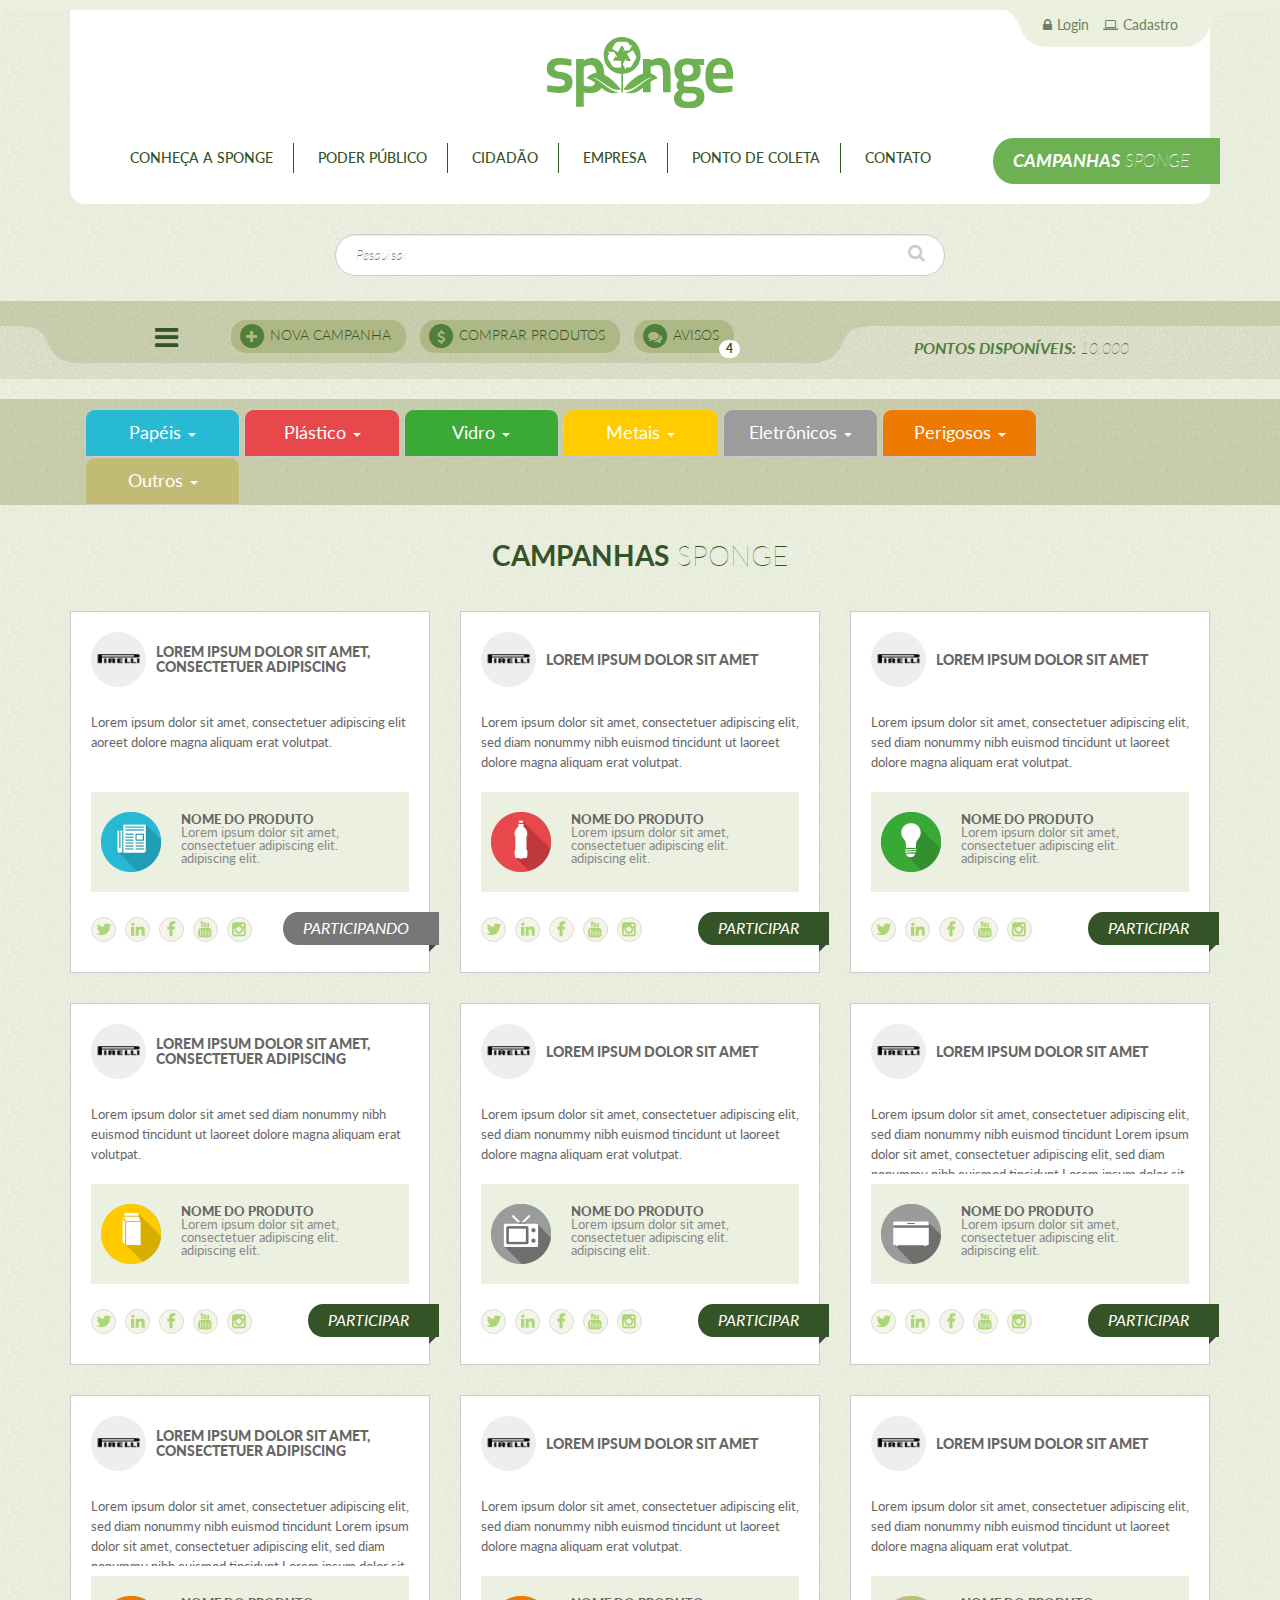
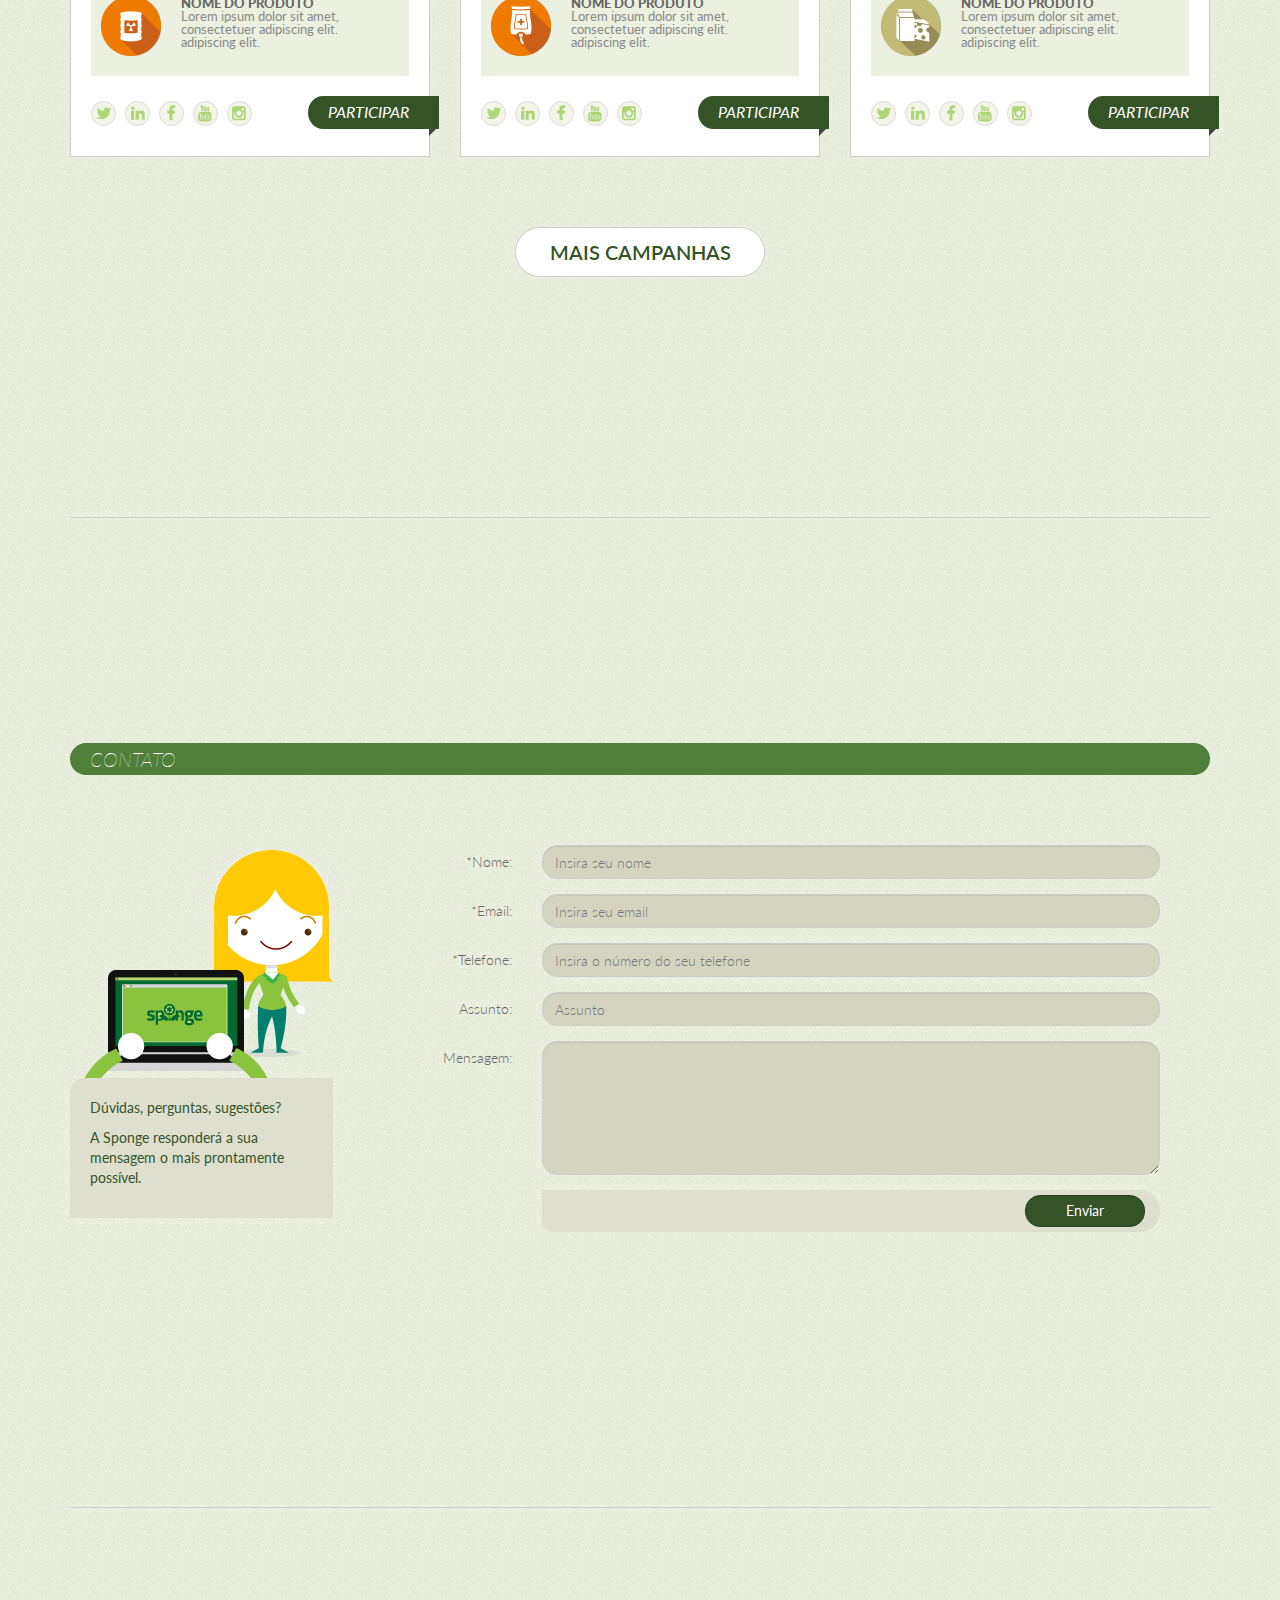
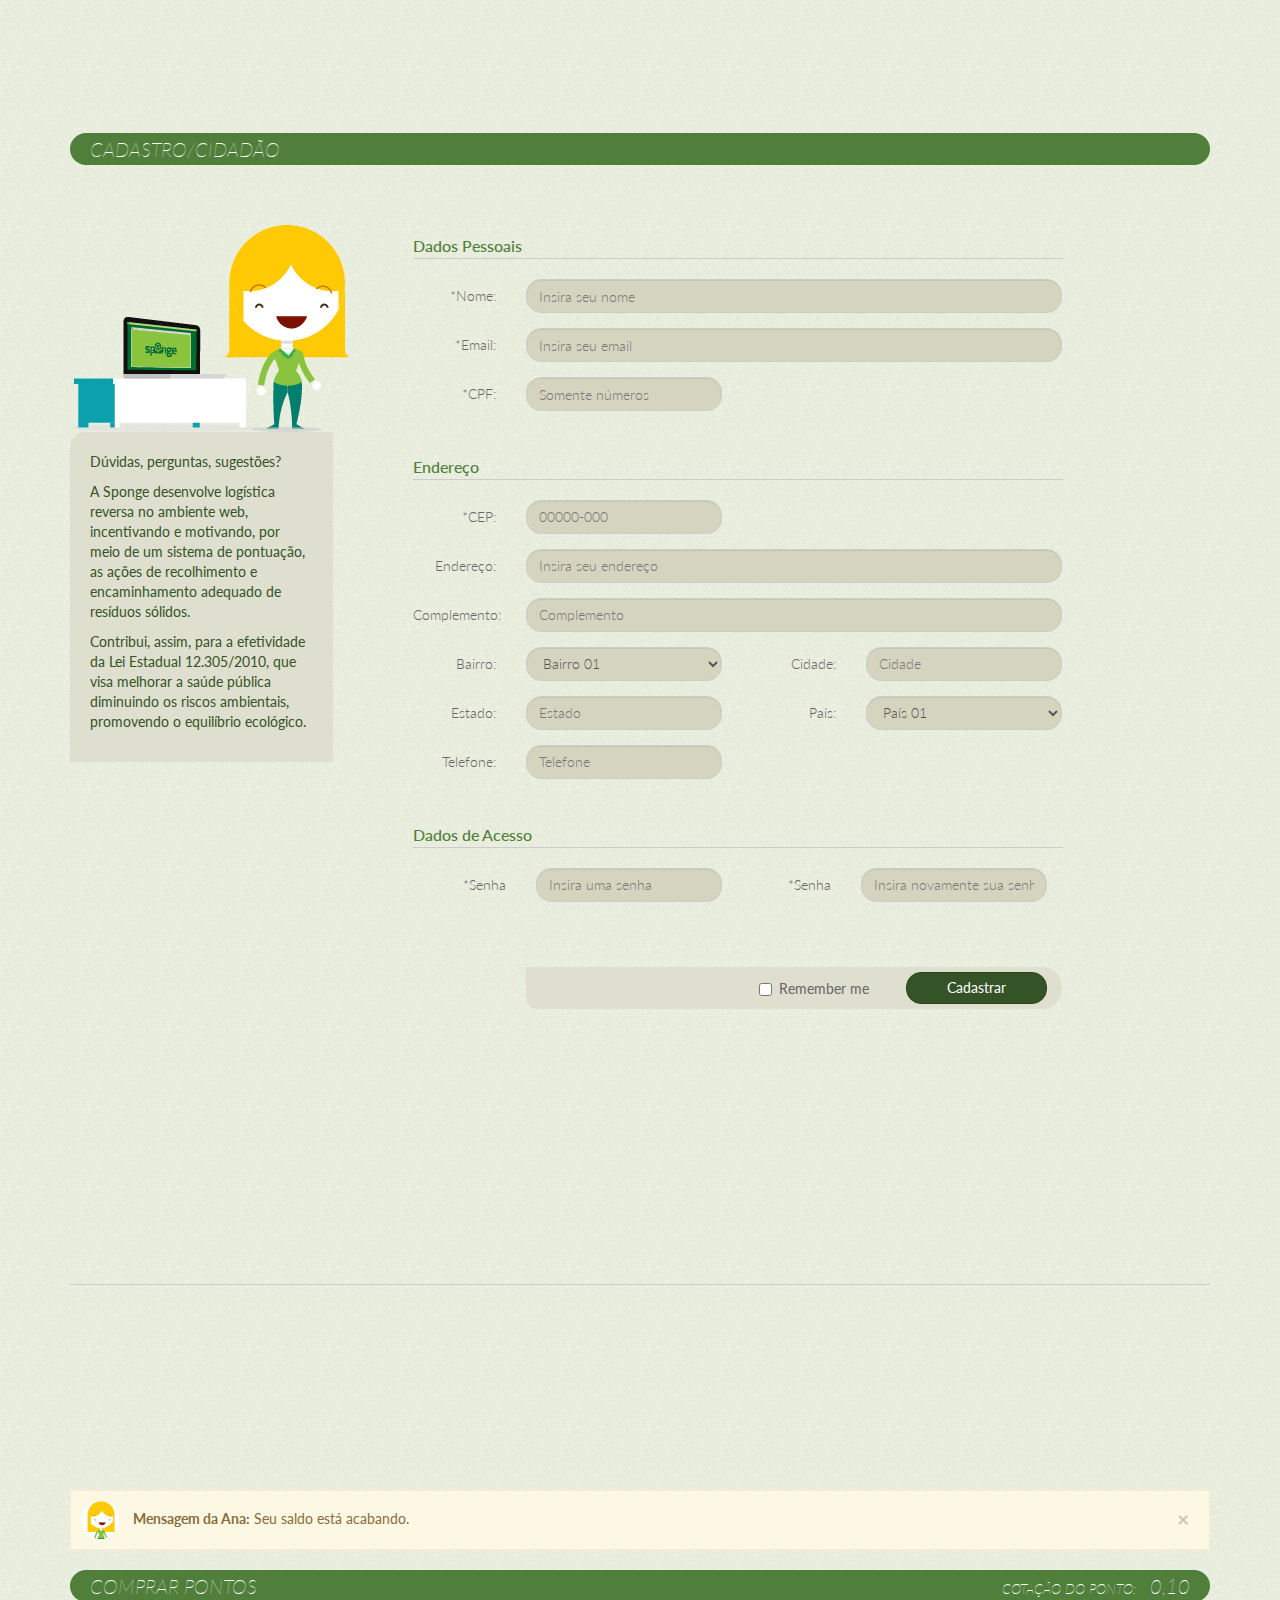
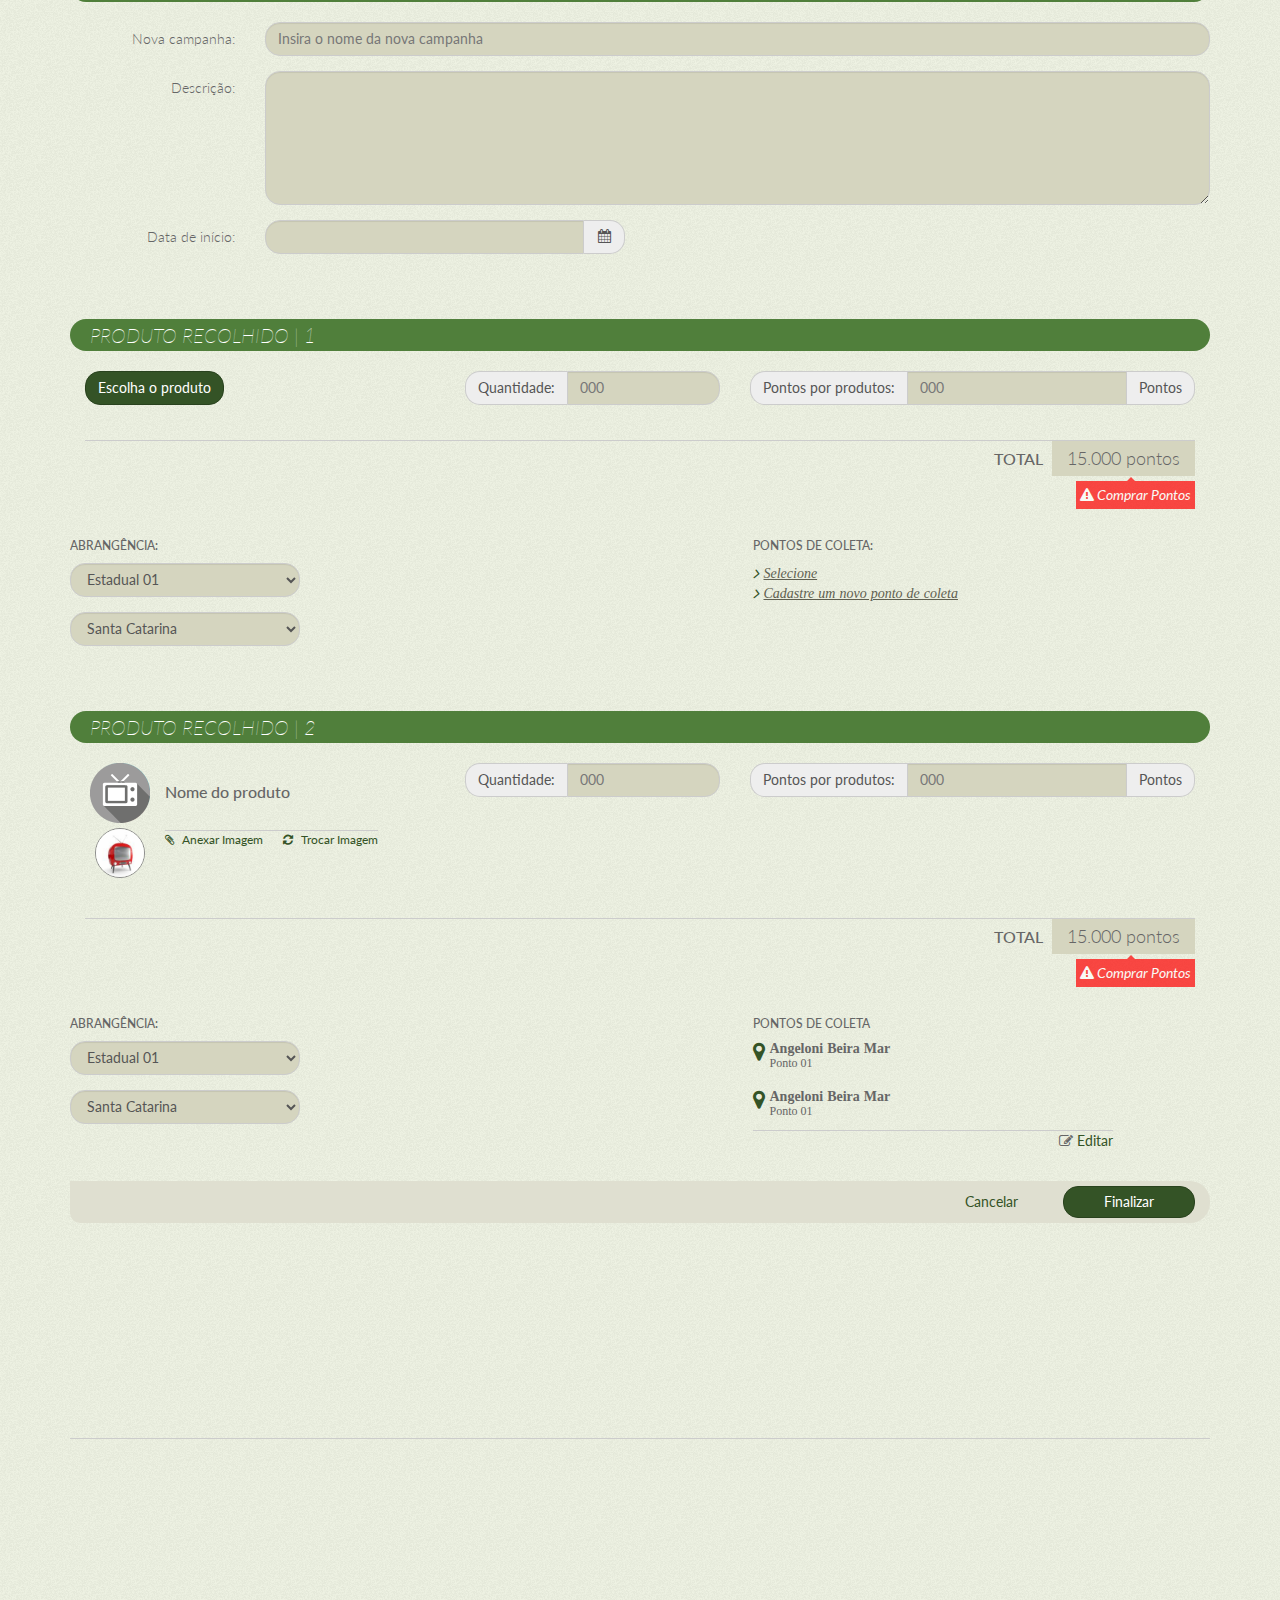
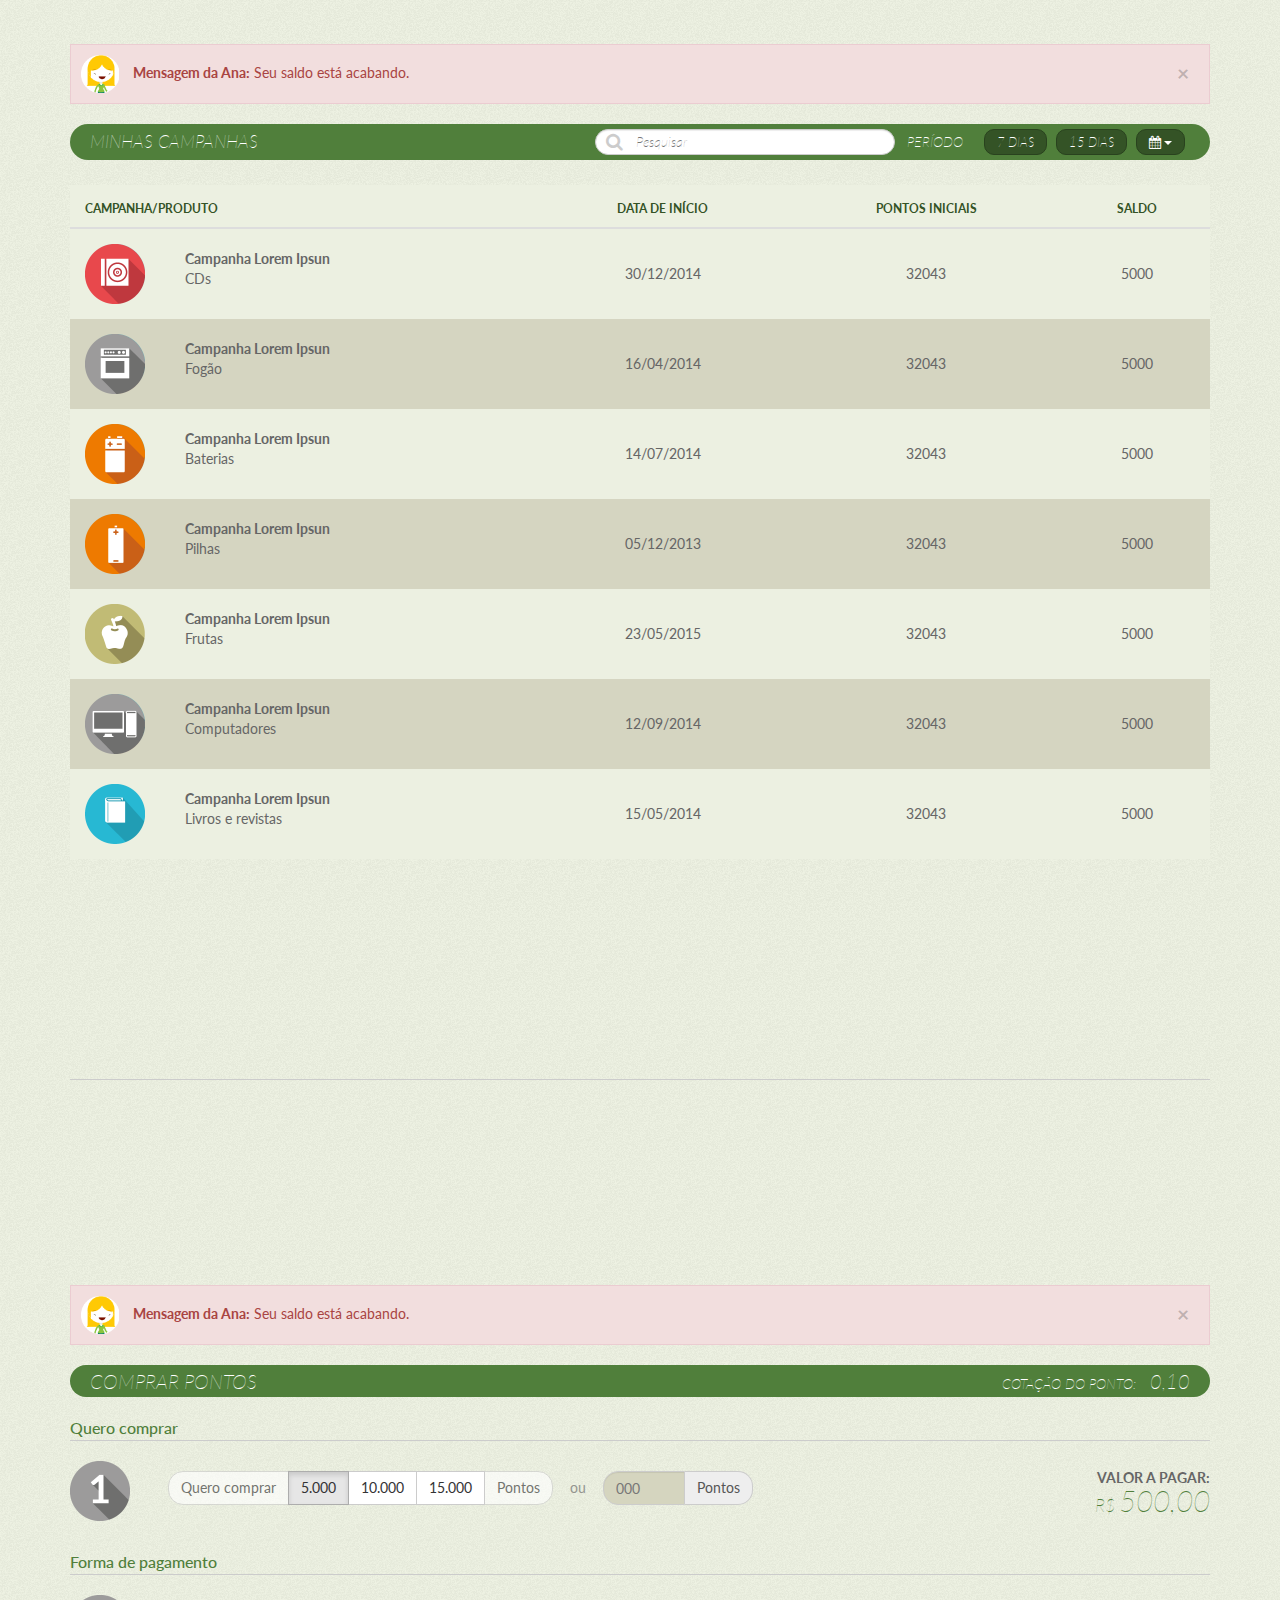
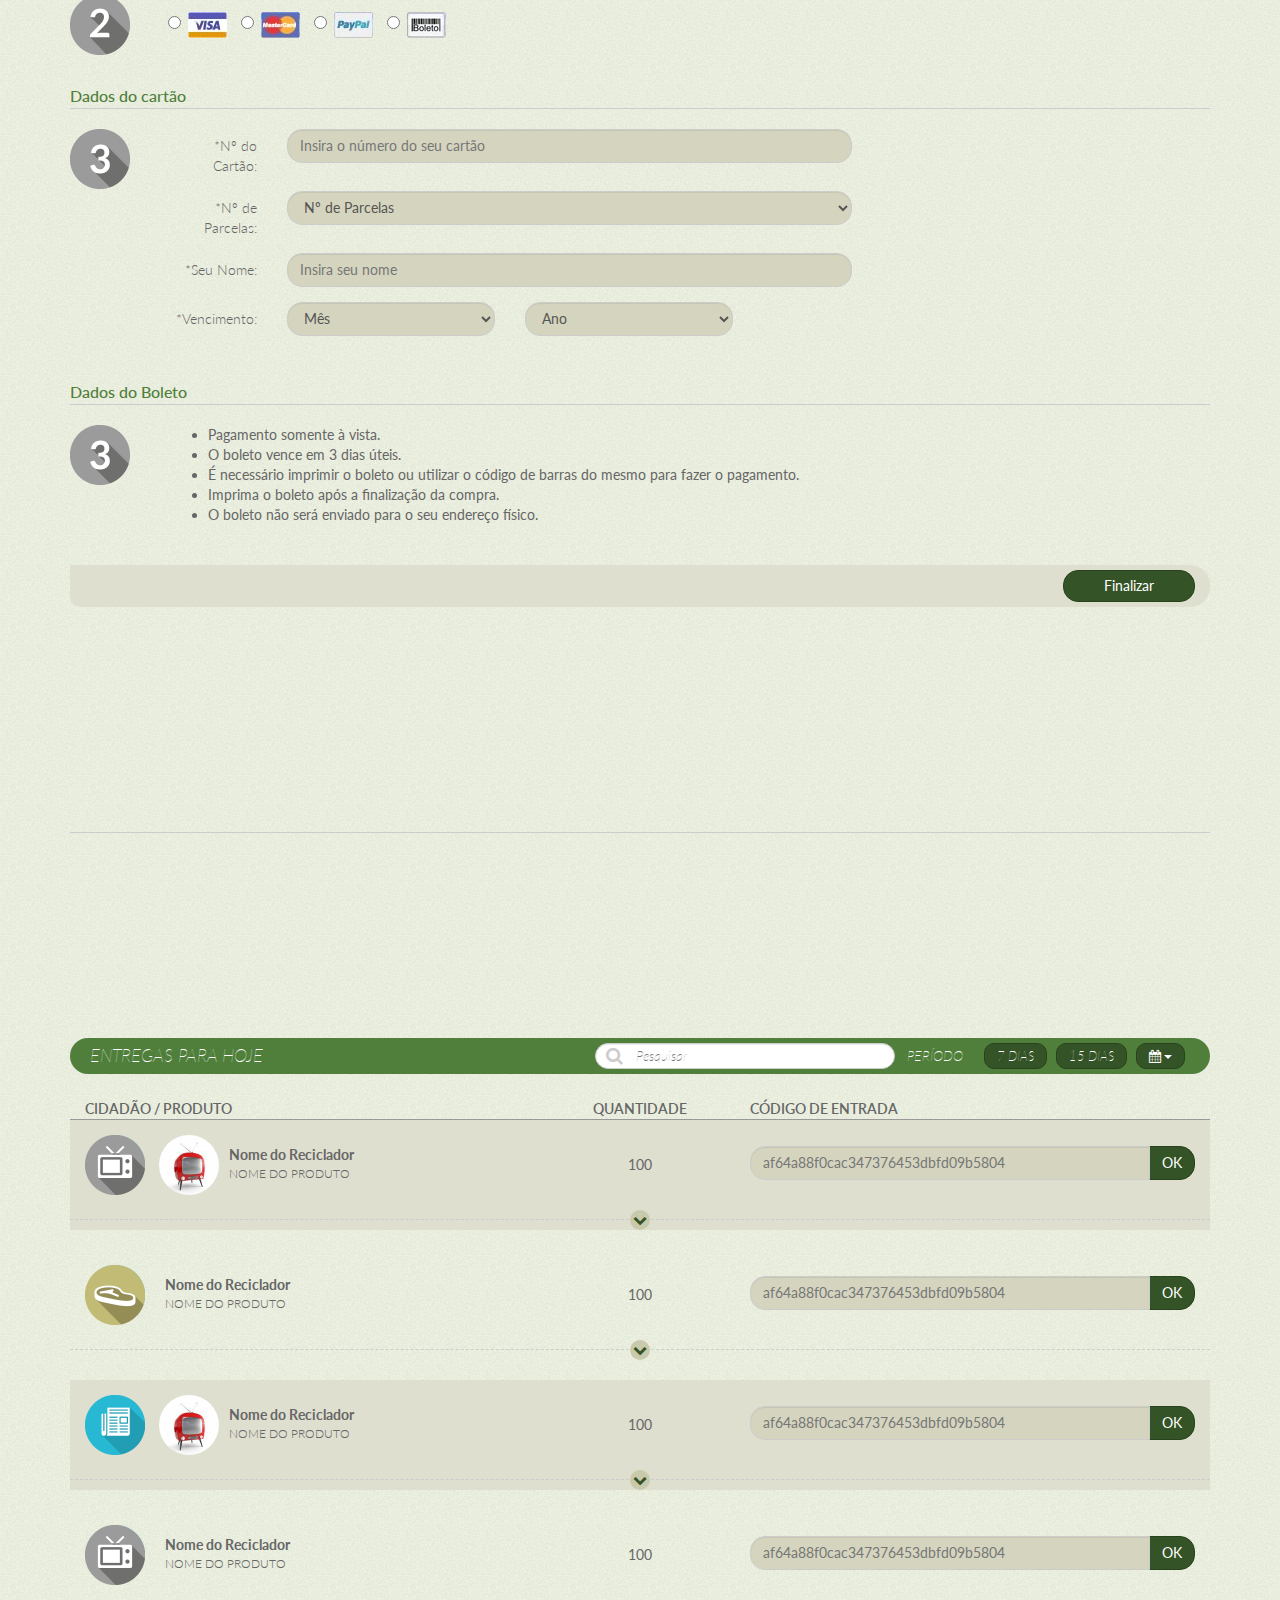
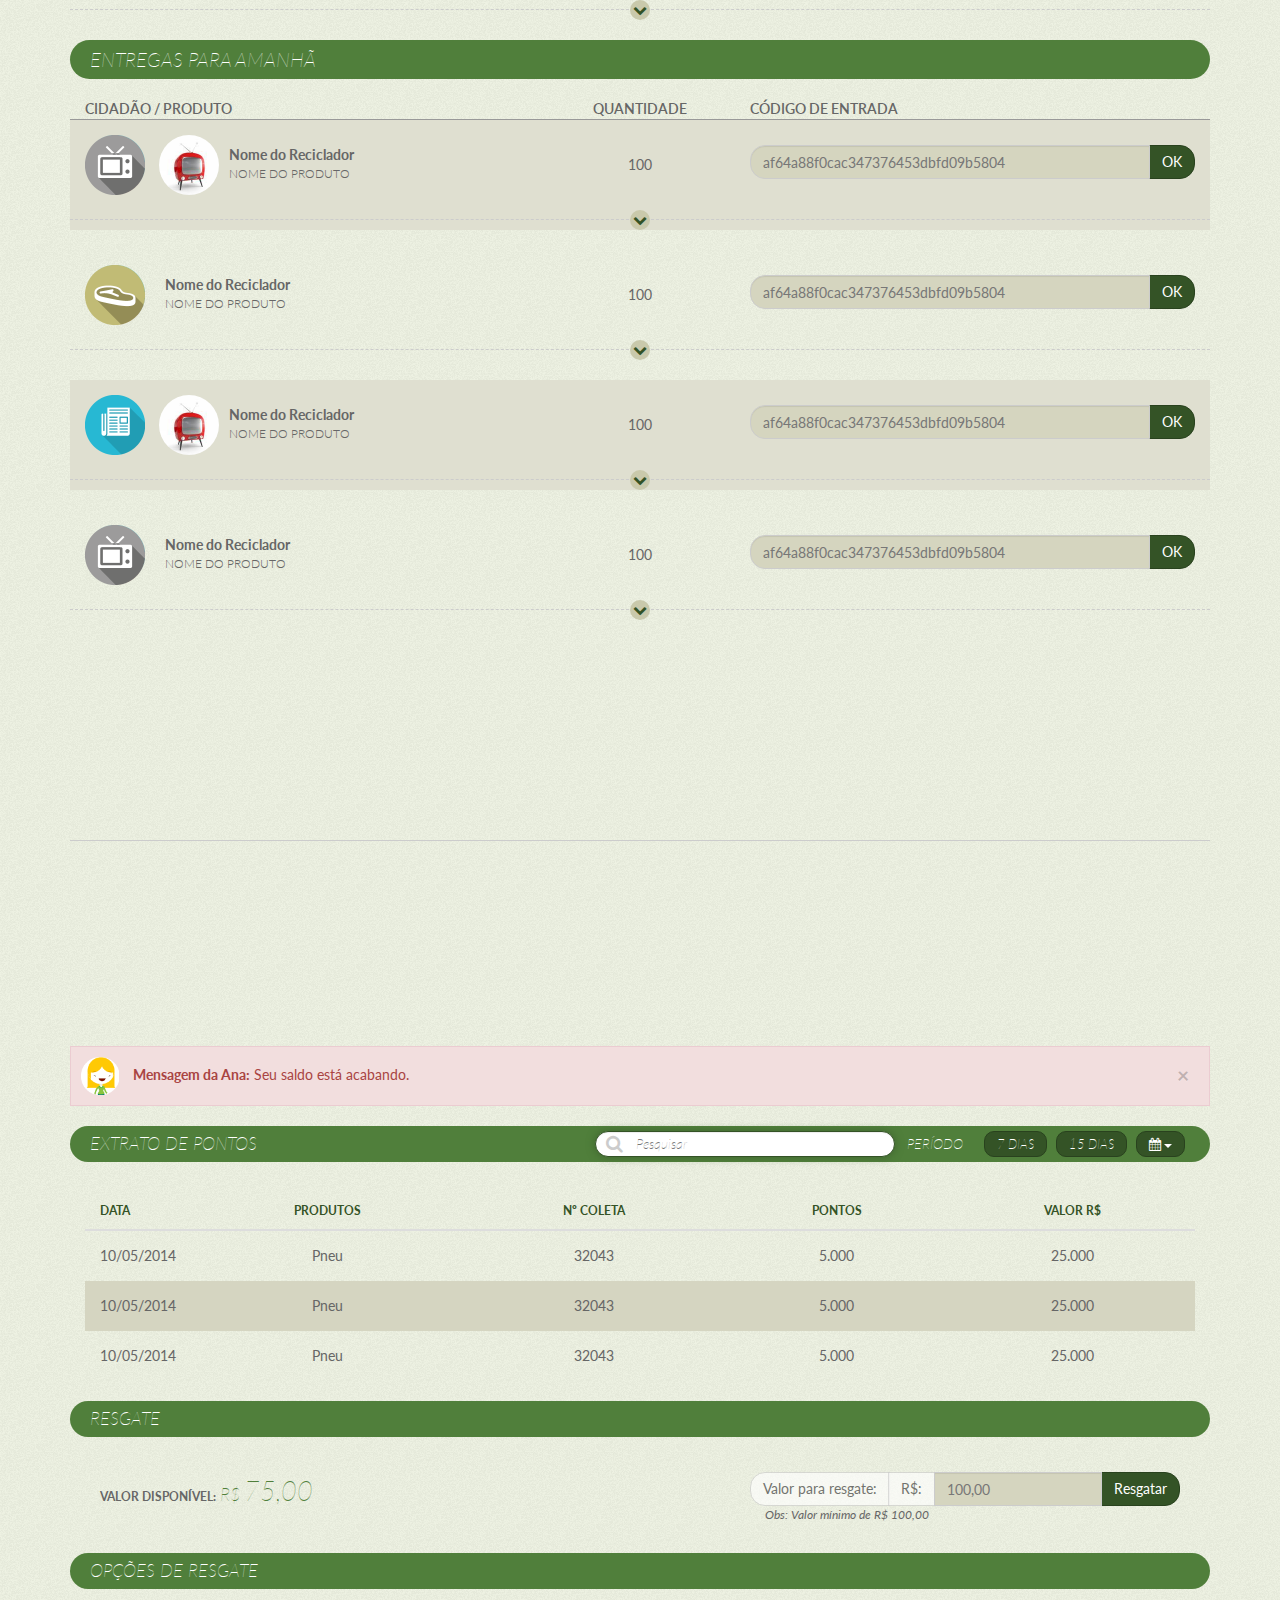
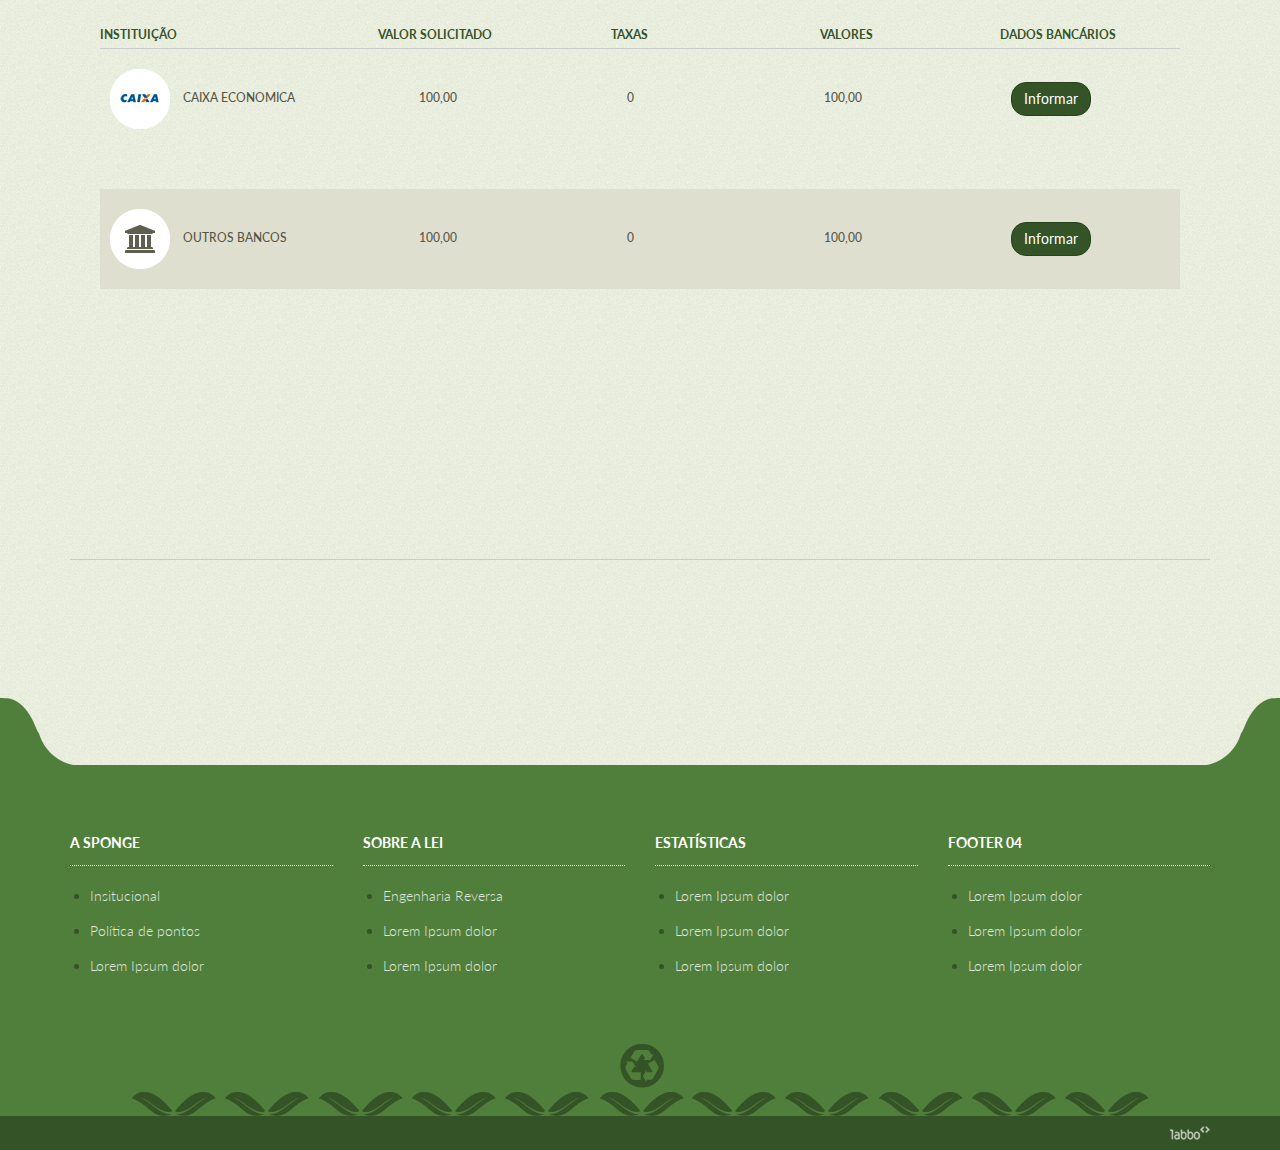
==== commit 25127639: "commit options rescue" ====
--- a/index.html
+++ b/index.html
@@ -1958,9 +1958,9 @@
                   
                           <div class="btn-group" data-toggle="buttons">
                               <button type="button" class="btn btn-default disabled">Quero comprar</button>
-                                    <label class="btn btn-primary active">  <input type="radio" name="options" id="option1" autocomplete="off" checked> 5.000 </label>
-                                    <label class="btn btn-primary">         <input type="radio" name="options" id="option2" autocomplete="off"> 10.000  </label>
-                                    <label class="btn btn-primary">         <input type="radio" name="options" id="option3" autocomplete="off"> 15.000  </label>
+                                    <label class="btn btn-default active">  <input type="radio" name="options" id="option1" autocomplete="off" checked> 5.000 </label>
+                                    <label class="btn btn-default">         <input type="radio" name="options" id="option2" autocomplete="off"> 10.000  </label>
+                                    <label class="btn btn-default">         <input type="radio" name="options" id="option3" autocomplete="off"> 15.000  </label>
                                <button type="button" class="btn btn-default disabled">Pontos</button>
                           </div> <!-- //btn-group-->
                           
@@ -2897,35 +2897,72 @@
             </div> <!-- //col-xs-12 -->
  
 
-             <div class=" title-section-secundary title-section-secundary-child">
-                    <div class="row">
-                        <div class="col-sm-12">
-                             <span class="titulo">Resgate</span> 
-                        </div> <!-- //col-sm-12 -->
-
-                    </div> <!-- // row -->
-            </div> <!-- //title-section-secundary  -->
-
-
-
-<p>conteudo aqui</p>
-
-
-
-            <div class=" title-section-secundary title-section-secundary-child">
-                      <div class="row">
-                          <div class="col-sm-12">
-                               <span class="titulo">Opções de resgate</span> 
-                          </div> <!-- //col-sm-12 -->
-
-                      </div> <!-- // row -->
-              </div> <!-- //title-section-secundary  -->
+       <div class=" title-section-secundary title-section-secundary-child">
+              <div class="row">
+                  <div class="col-sm-12">
+                       <span class="titulo">Resgate</span> 
+                  </div> <!-- //col-sm-12 -->
+
+              </div> <!-- // row -->
+      </div> <!-- //title-section-secundary  -->
+
+
+
+    <div class="rescue-component">
+
+          <div class="available-value-group">
+             <span class="available-label">Valor disponível:</span> 
+             <span class="available-value"><span class="moeda">R$</span> <span class="valor">75,00</span></span>
+          </div> <!-- //available-value -->
+
+          
+          <div class="value-for-rescue-group">
+
+
+            <form  class="form-horizontal form-inline" role="form">
+              <div class="input-group">
+
+                <span class="input-group-btn">
+                      <button type="button" class="btn btn-default disabled">Valor para resgate:</button>
+                      <button type="button" class="btn btn-default disabled">R$:</button>
+
+                  </span>
+                  <input type="text" placeholder="100,00" value="" class="form-control">
+                  <span class="input-group-btn">
+                    <button class="btn btn-primary" type="button">Resgatar</button>
+                  </span>
+                </div><!-- /input-group -->
+                <small class="note">Obs: Valor mínimo de R$ 100,00</small>
+            </form>
+
+
+
+  
+
+            
+          </div><!-- //value-for-rescue-group -->
+
+
+    </div> <!-- //rescue-component -->
+  
+     
+
+ 
+
+
+
+
+      <div class=" title-section-secundary title-section-secundary-child">
+                <div class="row">
+                    <div class="col-sm-12">
+                         <span class="titulo">Opções de resgate</span> 
+                    </div> <!-- //col-sm-12 -->
+                </div> <!-- // row -->
+        </div> <!-- //title-section-secundary  -->
 
 
 
 <div class="options-rescue-component">
-        
-
     <header class="header-options-rescue line">
       <div class="col-1">  Instituição  </div>
       <div class="col-2">  Valor solicitado  </div>
@@ -2934,131 +2971,97 @@
       <div class="col-5">  Dados Bancários  </div>
     </header>
 
-
      <main class="collapse-options-rescue">
-
-           <section class="item-options-rescue">
-                 <header class="header-options-rescue">
-                    <div class="col-1">  <img  class="brand-sponsor icon-round icon-medium"  src="assets/images/temp/icon-sponsor-pirelli.png" alt="">  Caixa economica </div>
+          <section class="item-options-rescue">
+                <header class="header-options-rescue">
+                    <div class="col-1"> <span class="icon-medium icon icon-bank-caixa hidden-xs hidden-sm"> </span> Caixa economica </div>
                     <div class="col-2">  100,00  </div>
                     <div class="col-3">  0  </div>
                     <div class="col-4">  100,00  </div>
                     <div class="col-5">  <button class="btn btn-primary" data-toggle="collapse" href="#toggle-banco2">Informar </button>  </div>
-                  </header>
-
+                </header>
                 <div class="body-options-rescue">
-                  <div id="toggle-banco2" class="collapse">
-
-
-                                                 
-                                                <h5> Dados Bancários </h5>
-                                               <form class="form-inline" role="form">
-                                                  <div class="form-group">
-                                                      <div class="input-group">
-                                                        <div class="input-group-addon"><i class="fa fa-university"></i></div>
-                                                        <input class="form-control" type="text" placeholder="Nome do banco">
-                                                      </div>
-                                                    </div>
-
-                                                    <div class="form-group">
-                                                      <label class="sr-only" for="exampleInputEmail2">Seu nome</label>
-                                                      <input type="email" class="form-control" id="exampleInputEmail2" placeholder="Digite seu nome">
-                                                    </div>
-                                                    
-                                                    <div class="form-group">
-                                                      <label class="sr-only" for="exampleInputPassword2">CPF</label>
-                                                      <input type="number" class="form-control" id="exampleInputPassword2" placeholder="CPF">
-                                                    </div>
-
-                                                      <div class="form-group">
-                                                      <label class="sr-only" for="exampleInputPassword2">Agência</label>
-                                                      <input type="number" class="form-control" id="exampleInputPassword2" placeholder="Agência">
-                                                    </div>
-                                                    
-
-                                                      <div class="form-group">
-                                                      <label class="sr-only" for="exampleInputPassword2">Conta</label>
-                                                      <input type="number" class="form-control" id="exampleInputPassword2" placeholder="Conta">
-                                                    </div>
-
-                                                     <button type="submit" class="btn btn-primary">Resgatar</button>
-                                                  </form>
-
-                                                  <p class="text-observacoes">Obs:  O prazo médio para pagamento de resgate  é de 3 dias úteis a partir da data  de envio dos  dados bancários.</p>
-                                       </div> <!-- //collapse-campaign-inner -->
+                    <div id="toggle-banco2" class="collapse">
+                         <div class="group-options-rescue">
+                                <h5> Dados Bancários </h5>
+                                     <form class="form-inline" role="form">
+                                          <div class="form-group">
+                                            <label class="sr-only" for="caixaEconomicaBankInputNameUser">Seu nome</label>
+                                            <input type="email" class="form-control" id="caixaEconomicaInputNameUser" placeholder="Digite seu nome">
+                                            </div>
+
+                                          <div class="form-group">
+                                            <label class="sr-only" for="caixaEconomicaInputCPF">CPF</label>
+                                            <input type="text" class="form-control" id="caixaEconomicaInputCPF" placeholder="CPF">
+                                            </div>
+
+                                          <div class="form-group">
+                                            <label class="sr-only" for="caixaEconomicaInputAgencia">Agência</label>
+                                            <input type="text" class="form-control" id="caixaEconomicaInputAgencia" placeholder="Agência">
+                                            </div>
+                                          
+
+                                          <div class="form-group">
+                                            <label class="sr-only" for="caixaEconomicaInputNumberAccount">Conta</label>
+                                            <input type="number" class="form-control" id="caixaEconomicaInputNumberAccount" placeholder="Conta">
+                                            </div>
+
+                                           <button type="submit" class="btn btn-primary">Resgatar</button>
+                                          </form>
+                                <p class="text-observacoes">Obs:  O prazo médio para pagamento de resgate  é de 3 dias úteis a partir da data  de envio dos  dados bancários.</p>
+                          </div><!-- //group-options-rescue -->
+                    </div> <!-- //collapse-campaign-inner -->
                 </div> <!-- // body-options-rescue -->
-
-
-           </section>
-
-
-
-
-
-
-
-
-
-  <section class="item-options-rescue">
+          </section>
+
+
+         <section class="item-options-rescue">
                  <header class="header-options-rescue">
-                    <div class="col-1">  <img  class="brand-sponsor icon-round icon-medium"  src="assets/images/temp/icon-caixa.jpg" alt="">  Caixa economica </div>
+                    <div class="col-1">  <span class="icon-medium icon icon-bank-others hidden-xs hidden-sm"> </span>  Outros Bancos </div>
                     <div class="col-2">  100,00  </div>
                     <div class="col-3">  0  </div>
                     <div class="col-4">  100,00  </div>
                     <div class="col-5">  <button class="btn btn-primary" data-toggle="collapse" href="#toggle-banco3">Informar </button>  </div>
                   </header>
-
-                <div class="body-options-rescue">
-                  <div id="toggle-banco3" class="collapse">
-
-
-                                              <fieldset>
-                                                
-                                                <legend> Dados Bancários </legend>
-                                               <form class="form-inline" role="form">
-                                                  <div class="form-group">
-                                                      <div class="input-group">
-                                                        <div class="input-group-addon"><i class="fa fa-university"></i></div>
-                                                        <input class="form-control" type="text" placeholder="Nome do banco">
-                                                      </div>
-                                                    </div>
-
-                                                    <div class="form-group">
-                                                      <label class="sr-only" for="exampleInputEmail2">Seu nome</label>
-                                                      <input type="email" class="form-control" id="exampleInputEmail2" placeholder="Digite seu nome">
-                                                    </div>
-                                                    
-                                                    <div class="form-group">
-                                                      <label class="sr-only" for="exampleInputPassword2">CPF</label>
-                                                      <input type="number" class="form-control" id="exampleInputPassword2" placeholder="CPF">
-                                                    </div>
-
-                                                      <div class="form-group">
-                                                      <label class="sr-only" for="exampleInputPassword2">Agência</label>
-                                                      <input type="number" class="form-control" id="exampleInputPassword2" placeholder="Agência">
-                                                    </div>
-                                                    
-
-                                                      <div class="form-group">
-                                                      <label class="sr-only" for="exampleInputPassword2">Conta</label>
-                                                      <input type="number" class="form-control" id="exampleInputPassword2" placeholder="Conta">
-                                                    </div>
-
-                                                     <button type="submit" class="btn btn-primary">Resgatar</button>
-                                                  </form>
-
-                                                  <p class="text-observacoes">Obs:  O prazo médio para pagamento de resgate  é de 3 dias úteis a partir da data  de envio dos  dados bancários.</p>
-                                       </div> <!-- //collapse-campaign-inner -->
-                </div> <!-- // body-options-rescue -->
-
-
-           </section>
-
-
-
-
-  
- 
+                  <div class="body-options-rescue">
+                    <div id="toggle-banco3" class="collapse">
+                       <div class="group-options-rescue">
+                              <h5> Dados Bancários </h5>
+                                  <form class="form-inline" role="form">
+                                       <div class="form-group">
+                                          <div class="input-group">
+                                            <div class="input-group-addon"><i class="fa fa-university"></i></div>
+                                            <input class="form-control" type="text" placeholder="Nome do banco">
+                                          </div>
+                                        </div>
+
+                                        <div class="form-group">
+                                          <label class="sr-only" for="otherBankBankInputNameUser">Seu nome</label>
+                                          <input type="email" class="form-control" id="otherBankInputNameUser" placeholder="Digite seu nome">
+                                          </div>
+
+                                        <div class="form-group">
+                                          <label class="sr-only" for="otherBankInputCPF">CPF</label>
+                                          <input type="text" class="form-control" id="otherBankInputCPF" placeholder="CPF">
+                                          </div>
+
+                                        <div class="form-group">
+                                          <label class="sr-only" for="otherBankInputAgencia">Agência</label>
+                                          <input type="text" class="form-control" id="otherBankInputAgencia" placeholder="Agência">
+                                          </div>
+
+                                        <div class="form-group">
+                                          <label class="sr-only" for="otherBankInputNumberAccount">Conta</label>
+                                          <input type="number" class="form-control" id="otherBankInputNumberAccount" placeholder="Conta">
+                                          </div>
+
+                                       <button type="submit" class="btn btn-primary">Resgatar</button>
+                                    </form>
+                          <p class="text-observacoes">Obs:  O prazo médio para pagamento de resgate  é de 3 dias úteis a partir da data  de envio dos  dados bancários.</p>
+                        </div><!-- //group-options-rescue -->
+                      </div> <!-- //collapse-campaign-inner -->
+                  </div> <!-- // body-options-rescue -->
+        </section>
     </main> 
 </div> <!-- //options-rescue-component -->
 
--- a/assets/stylesheets/styles.css
+++ b/assets/stylesheets/styles.css
@@ -10519,497 +10519,507 @@
   margin-right: 10px;
 }
 
-/* line 33, ../sass/componentes/_icones.scss */
+/* line 31, ../sass/componentes/_icones.scss */
+.icon-bank-caixa {
+  background-image: url("../images/icons/icon-bank-caixa.png");
+}
+
+/* line 32, ../sass/componentes/_icones.scss */
+.icon-bank-others {
+  background-image: url("../images/icons/icon-bank-others.png");
+}
+
+/* line 36, ../sass/componentes/_icones.scss */
 .icon-sucess {
   background-image: url("../images/icons/icon-sucess.png");
 }
 
-/* line 34, ../sass/componentes/_icones.scss */
+/* line 37, ../sass/componentes/_icones.scss */
 .icon-rescue {
   background-image: url("../images/icons/icon-rescue.png");
 }
 
-/* line 35, ../sass/componentes/_icones.scss */
+/* line 38, ../sass/componentes/_icones.scss */
 .icon-cidadao {
   background-image: url("../images/icons/icon-cidadao.png");
 }
 
-/* line 36, ../sass/componentes/_icones.scss */
+/* line 39, ../sass/componentes/_icones.scss */
 .icon-ponto-de-coleta {
   background-image: url("../images/icons/icon-ponto-de-coleta.png");
 }
 
-/* line 37, ../sass/componentes/_icones.scss */
+/* line 40, ../sass/componentes/_icones.scss */
 .icon-incentivador {
   background-image: url("../images/icons/icon-incentivador.png");
 }
 
-/* line 40, ../sass/componentes/_icones.scss */
+/* line 43, ../sass/componentes/_icones.scss */
 .icon-cardboard-box {
   background-image: url("../images/icons/icon-cardboard-box.png");
 }
 
-/* line 41, ../sass/componentes/_icones.scss */
+/* line 44, ../sass/componentes/_icones.scss */
 .icon-paper {
   background-image: url("../images/icons/icon-paper.png");
 }
 
-/* line 42, ../sass/componentes/_icones.scss */
+/* line 45, ../sass/componentes/_icones.scss */
 .icon-book {
   background-image: url("../images/icons/icon-book.png");
 }
 
-/* line 43, ../sass/componentes/_icones.scss */
+/* line 46, ../sass/componentes/_icones.scss */
 .icon-package {
   background-image: url("../images/icons/icon-package.png");
 }
 
-/* line 44, ../sass/componentes/_icones.scss */
+/* line 47, ../sass/componentes/_icones.scss */
 .icon-other {
   background-image: url("../images/icons/icon-other.png");
 }
 
-/* line 48, ../sass/componentes/_icones.scss */
+/* line 51, ../sass/componentes/_icones.scss */
 .icon-number-1 {
   background-image: url("../images/icons/icon-number-1.png");
 }
 
-/* line 49, ../sass/componentes/_icones.scss */
+/* line 52, ../sass/componentes/_icones.scss */
 .icon-number-2 {
   background-image: url("../images/icons/icon-number-2.png");
 }
 
-/* line 50, ../sass/componentes/_icones.scss */
+/* line 53, ../sass/componentes/_icones.scss */
 .icon-number-3 {
   background-image: url("../images/icons/icon-number-3.png");
 }
 
-/* line 52, ../sass/componentes/_icones.scss */
+/* line 55, ../sass/componentes/_icones.scss */
 .icon-number-4 {
   background-image: url("../images/icons/icon-number-4.png");
 }
 
-/* line 53, ../sass/componentes/_icones.scss */
+/* line 56, ../sass/componentes/_icones.scss */
 .icon-number-5 {
   background-image: url("../images/icons/icon-number-5.png");
 }
 
-/* line 54, ../sass/componentes/_icones.scss */
+/* line 57, ../sass/componentes/_icones.scss */
 .icon-number-6 {
   background-image: url("../images/icons/icon-number-6.png");
 }
 
-/* line 56, ../sass/componentes/_icones.scss */
+/* line 59, ../sass/componentes/_icones.scss */
 .icon-number-7 {
   background-image: url("../images/icons/icon-number-7.png");
 }
 
-/* line 57, ../sass/componentes/_icones.scss */
+/* line 60, ../sass/componentes/_icones.scss */
 .icon-number-8 {
   background-image: url("../images/icons/icon-number-8.png");
 }
 
-/* line 58, ../sass/componentes/_icones.scss */
+/* line 61, ../sass/componentes/_icones.scss */
 .icon-number-9 {
   background-image: url("../images/icons/icon-number-9.png");
 }
 
-/* line 64, ../sass/componentes/_icones.scss */
+/* line 67, ../sass/componentes/_icones.scss */
 .icon-livros-e-revistas {
   background-image: url("../images/icons/icon-livros-e-revistas.png");
 }
 
-/* line 65, ../sass/componentes/_icones.scss */
+/* line 68, ../sass/componentes/_icones.scss */
 .icon-cartolina {
   background-image: url("../images/icons/icon-cartolina.png");
 }
 
-/* line 66, ../sass/componentes/_icones.scss */
+/* line 69, ../sass/componentes/_icones.scss */
 .icon-embalagens-de-papel {
   background-image: url("../images/icons/icon-embalagens-de-papel.png");
 }
 
-/* line 67, ../sass/componentes/_icones.scss */
+/* line 70, ../sass/componentes/_icones.scss */
 .icon-papel-de-embalagem {
   background-image: url("../images/icons/icon-papel-de-embalagem.png");
 }
 
-/* line 68, ../sass/componentes/_icones.scss */
+/* line 71, ../sass/componentes/_icones.scss */
 .icon-papel-de-escritorio {
   background-image: url("../images/icons/icon-papel-de-escritorio.png");
 }
 
-/* line 69, ../sass/componentes/_icones.scss */
+/* line 72, ../sass/componentes/_icones.scss */
 .icon-papelao {
   background-image: url("../images/icons/icon-papelao.png");
 }
 
-/* line 70, ../sass/componentes/_icones.scss */
+/* line 73, ../sass/componentes/_icones.scss */
 .icon-jornal {
   background-image: url("../images/icons/icon-jornal.png");
 }
 
-/* line 74, ../sass/componentes/_icones.scss */
+/* line 77, ../sass/componentes/_icones.scss */
 .icon-garrafas-pet {
   background-image: url("../images/icons/icon-garrafas-pet.png");
 }
 
-/* line 75, ../sass/componentes/_icones.scss */
+/* line 78, ../sass/componentes/_icones.scss */
 .icon-garrafas-de-detergente-pead {
   background-image: url("../images/icons/icon-garrafas-de-detergente-pead.png");
 }
 
-/* line 76, ../sass/componentes/_icones.scss */
+/* line 79, ../sass/componentes/_icones.scss */
 .icon-sacolas-de-supermercado-pead {
   background-image: url("../images/icons/icon-sacolas-de-supermercado-pead.png");
 }
 
-/* line 77, ../sass/componentes/_icones.scss */
+/* line 80, ../sass/componentes/_icones.scss */
 .icon-potes-pead {
   background-image: url("../images/icons/icon-potes-pead.png");
 }
 
-/* line 78, ../sass/componentes/_icones.scss */
+/* line 81, ../sass/componentes/_icones.scss */
 .icon-utilidades-domesticas-pp {
   background-image: url("../images/icons/icon-utilidades-domesticas-pp.png");
 }
 
-/* line 79, ../sass/componentes/_icones.scss */
+/* line 82, ../sass/componentes/_icones.scss */
 .icon-bombonas-pead {
   background-image: url("../images/icons/icon-bombonas-pead.png");
 }
 
-/* line 80, ../sass/componentes/_icones.scss */
+/* line 83, ../sass/componentes/_icones.scss */
 .icon-pecas-termicas-pead {
   background-image: url("../images/icons/icon-pecas-termicas-pead.png");
 }
 
-/* line 81, ../sass/componentes/_icones.scss */
+/* line 84, ../sass/componentes/_icones.scss */
 .icon-embalagem-de-agua-mineral-pvc {
   background-image: url("../images/icons/icon-embalagem-de-agua-mineral-pvc.png");
 }
 
-/* line 82, ../sass/componentes/_icones.scss */
+/* line 85, ../sass/componentes/_icones.scss */
 .icon-embalagem-de-oleos-comestiveis-pvc {
   background-image: url("../images/icons/icon-embalagem-de-oleos-comestiveis-pvc.png");
 }
 
-/* line 83, ../sass/componentes/_icones.scss */
+/* line 86, ../sass/componentes/_icones.scss */
 .icon-tubos-pvc {
   background-image: url("../images/icons/icon-tubos-pvc.png");
 }
 
-/* line 84, ../sass/componentes/_icones.scss */
+/* line 87, ../sass/componentes/_icones.scss */
 .icon-esquadrias-pvc {
   background-image: url("../images/icons/icon-esquadrias-pvc.png");
 }
 
-/* line 85, ../sass/componentes/_icones.scss */
+/* line 88, ../sass/componentes/_icones.scss */
 .icon-saco-de-leite-pebd {
   background-image: url("../images/icons/icon-saco-de-leite-pebd.png");
 }
 
-/* line 86, ../sass/componentes/_icones.scss */
+/* line 89, ../sass/componentes/_icones.scss */
 .icon-saco-de-iogurte-pebd {
   background-image: url("../images/icons/icon-saco-de-iogurte-pebd.png");
 }
 
-/* line 87, ../sass/componentes/_icones.scss */
+/* line 90, ../sass/componentes/_icones.scss */
 .icon-saco-de-lixo-pebd {
   background-image: url("../images/icons/icon-saco-de-lixo-pebd.png");
 }
 
-/* line 88, ../sass/componentes/_icones.scss */
+/* line 91, ../sass/componentes/_icones.scss */
 .icon-saco-de-muda-de-plantas-pebd {
   background-image: url("../images/icons/icon-saco-de-muda-de-plantas-pebd.png");
 }
 
-/* line 89, ../sass/componentes/_icones.scss */
+/* line 92, ../sass/componentes/_icones.scss */
 .icon-pecas-termicas-pp {
   background-image: url("../images/icons/icon-pecas-termicas-pp.png");
 }
 
-/* line 90, ../sass/componentes/_icones.scss */
+/* line 93, ../sass/componentes/_icones.scss */
 .icon-utilidades-domesticas-pp {
   background-image: url("../images/icons/icon-utilidades-domesticas-pp.png");
 }
 
-/* line 91, ../sass/componentes/_icones.scss */
+/* line 94, ../sass/componentes/_icones.scss */
 .icon-fios-e-cabos-pp {
   background-image: url("../images/icons/icon-fios-e-cabos-pp.png");
 }
 
-/* line 92, ../sass/componentes/_icones.scss */
+/* line 95, ../sass/componentes/_icones.scss */
 .icon-potes-pp {
   background-image: url("../images/icons/icon-potes-pp.png");
 }
 
-/* line 93, ../sass/componentes/_icones.scss */
+/* line 96, ../sass/componentes/_icones.scss */
 .icon-potes-ps {
   background-image: url("../images/icons/icon-potes-ps.png");
 }
 
-/* line 94, ../sass/componentes/_icones.scss */
+/* line 97, ../sass/componentes/_icones.scss */
 .icon-aparelhos-de-barbear-descartaveis-ps {
   background-image: url("../images/icons/icon-aparelhos-de-barbear-descartaveis-ps.png");
 }
 
-/* line 95, ../sass/componentes/_icones.scss */
+/* line 98, ../sass/componentes/_icones.scss */
 .icon-cartuchos-de-impressoras-ps {
   background-image: url("../images/icons/icon-cartuchos-de-impressoras-ps.png");
 }
 
-/* line 96, ../sass/componentes/_icones.scss */
+/* line 99, ../sass/componentes/_icones.scss */
 .icon-calcados {
   background-image: url("../images/icons/icon-calcados.png");
 }
 
-/* line 97, ../sass/componentes/_icones.scss */
+/* line 100, ../sass/componentes/_icones.scss */
 .icon-cds {
   background-image: url("../images/icons/icon-cds.png");
 }
 
-/* line 101, ../sass/componentes/_icones.scss */
+/* line 104, ../sass/componentes/_icones.scss */
 .icon-garafas {
   background-image: url("../images/icons/icon-garafas.png");
 }
 
-/* line 102, ../sass/componentes/_icones.scss */
+/* line 105, ../sass/componentes/_icones.scss */
 .icon-paineis-de-vidro {
   background-image: url("../images/icons/icon-paineis-de-vidro.png");
 }
 
-/* line 103, ../sass/componentes/_icones.scss */
+/* line 106, ../sass/componentes/_icones.scss */
 .icon-lampadas {
   background-image: url("../images/icons/icon-lampadas.png");
 }
 
-/* line 104, ../sass/componentes/_icones.scss */
+/* line 107, ../sass/componentes/_icones.scss */
 .icon-espelhos {
   background-image: url("../images/icons/icon-espelhos.png");
 }
 
-/* line 108, ../sass/componentes/_icones.scss */
+/* line 111, ../sass/componentes/_icones.scss */
 .icon-embalagem-longa-vida {
   background-image: url("../images/icons/icon-embalagem-longa-vida.png");
 }
 
-/* line 109, ../sass/componentes/_icones.scss */
+/* line 112, ../sass/componentes/_icones.scss */
 .icon-maquinas {
   background-image: url("../images/icons/icon-maquinas.png");
 }
 
-/* line 110, ../sass/componentes/_icones.scss */
+/* line 113, ../sass/componentes/_icones.scss */
 .icon-latas {
   background-image: url("../images/icons/icon-latas.png");
 }
 
-/* line 111, ../sass/componentes/_icones.scss */
+/* line 114, ../sass/componentes/_icones.scss */
 .icon-ferramentas {
   background-image: url("../images/icons/icon-ferramentas.png");
 }
 
-/* line 112, ../sass/componentes/_icones.scss */
+/* line 115, ../sass/componentes/_icones.scss */
 .icon-panelas {
   background-image: url("../images/icons/icon-panelas.png");
 }
 
-/* line 113, ../sass/componentes/_icones.scss */
+/* line 116, ../sass/componentes/_icones.scss */
 .icon-caldeiras {
   background-image: url("../images/icons/icon-caldeiras.png");
 }
 
-/* line 117, ../sass/componentes/_icones.scss */
+/* line 120, ../sass/componentes/_icones.scss */
 .icon-televisao {
   background-image: url("../images/icons/icon-televisao.png");
 }
 
-/* line 118, ../sass/componentes/_icones.scss */
+/* line 121, ../sass/componentes/_icones.scss */
 .icon-celulares {
   background-image: url("../images/icons/icon-celulares.png");
 }
 
-/* line 119, ../sass/componentes/_icones.scss */
+/* line 122, ../sass/componentes/_icones.scss */
 .icon-computadores {
   background-image: url("../images/icons/icon-computadores.png");
 }
 
-/* line 120, ../sass/componentes/_icones.scss */
+/* line 123, ../sass/componentes/_icones.scss */
 .icon-tablets {
   background-image: url("../images/icons/icon-tablets.png");
 }
 
-/* line 121, ../sass/componentes/_icones.scss */
+/* line 124, ../sass/componentes/_icones.scss */
 .icon-reprodutores-de-video {
   background-image: url("../images/icons/icon-reprodutores-de-video.png");
 }
 
-/* line 122, ../sass/componentes/_icones.scss */
+/* line 125, ../sass/componentes/_icones.scss */
 .icon-equipamentos-de-acesso-web {
   background-image: url("../images/icons/icon-equipamentos-de-acesso-web.png");
 }
 
-/* line 123, ../sass/componentes/_icones.scss */
+/* line 126, ../sass/componentes/_icones.scss */
 .icon-fogao {
   background-image: url("../images/icons/icon-fogao.png");
 }
 
-/* line 124, ../sass/componentes/_icones.scss */
+/* line 127, ../sass/componentes/_icones.scss */
 .icon-exaustores {
   background-image: url("../images/icons/icon-exaustores.png");
 }
 
-/* line 125, ../sass/componentes/_icones.scss */
+/* line 128, ../sass/componentes/_icones.scss */
 .icon-geladeiras {
   background-image: url("../images/icons/icon-geladeiras.png");
 }
 
-/* line 126, ../sass/componentes/_icones.scss */
+/* line 129, ../sass/componentes/_icones.scss */
 .icon-freezer {
   background-image: url("../images/icons/icon-freezer.png");
 }
 
-/* line 127, ../sass/componentes/_icones.scss */
+/* line 130, ../sass/componentes/_icones.scss */
 .icon-ar-condicionado {
   background-image: url("../images/icons/icon-ar-condicionado.png");
 }
 
-/* line 128, ../sass/componentes/_icones.scss */
+/* line 131, ../sass/componentes/_icones.scss */
 .icon-telefones {
   background-image: url("../images/icons/icon-telefones.png");
 }
 
-/* line 132, ../sass/componentes/_icones.scss */
+/* line 135, ../sass/componentes/_icones.scss */
 .icon-residuo-hospitalar {
   background-image: url("../images/icons/icon-residuo-hospitalar.png");
 }
 
-/* line 133, ../sass/componentes/_icones.scss */
+/* line 136, ../sass/componentes/_icones.scss */
 .icon-baterias {
   background-image: url("../images/icons/icon-baterias.png");
 }
 
-/* line 134, ../sass/componentes/_icones.scss */
+/* line 137, ../sass/componentes/_icones.scss */
 .icon-pilhas {
   background-image: url("../images/icons/icon-pilhas.png");
 }
 
-/* line 135, ../sass/componentes/_icones.scss */
+/* line 138, ../sass/componentes/_icones.scss */
 .icon-residuos-radioativos {
   background-image: url("../images/icons/icon-residuos-radioativos.png");
 }
 
-/* line 136, ../sass/componentes/_icones.scss */
+/* line 139, ../sass/componentes/_icones.scss */
 .icon-materiais-toxicos {
   background-image: url("../images/icons/icon-materiais-toxicos.png");
 }
 
-/* line 137, ../sass/componentes/_icones.scss */
+/* line 140, ../sass/componentes/_icones.scss */
 .icon-bolsa-de-soro-pvc {
   background-image: url("../images/icons/icon-bolsa-de-soro-pvc.png");
 }
 
-/* line 138, ../sass/componentes/_icones.scss */
+/* line 141, ../sass/componentes/_icones.scss */
 .icon-bolsa-de-sangue-pvc {
   background-image: url("../images/icons/icon-bolsa-de-sangue-pvc.png");
 }
 
-/* line 143, ../sass/componentes/_icones.scss */
+/* line 146, ../sass/componentes/_icones.scss */
 .icon-legumes {
   background-image: url("../images/icons/icon-legumes.png");
 }
 
-/* line 144, ../sass/componentes/_icones.scss */
+/* line 147, ../sass/componentes/_icones.scss */
 .icon-verduras {
   background-image: url("../images/icons/icon-verduras.png");
 }
 
-/* line 145, ../sass/componentes/_icones.scss */
+/* line 148, ../sass/componentes/_icones.scss */
 .icon-frutas {
   background-image: url("../images/icons/icon-frutas.png");
 }
 
-/* line 146, ../sass/componentes/_icones.scss */
+/* line 149, ../sass/componentes/_icones.scss */
 .icon-embutidos {
   background-image: url("../images/icons/icon-embutidos.png");
 }
 
-/* line 147, ../sass/componentes/_icones.scss */
+/* line 150, ../sass/componentes/_icones.scss */
 .icon-leites-e-derivados {
   background-image: url("../images/icons/icon-leites-e-derivados.png");
 }
 
-/* line 148, ../sass/componentes/_icones.scss */
+/* line 151, ../sass/componentes/_icones.scss */
 .icon-pneus {
   background-image: url("../images/icons/icon-pneus.png");
 }
 
-/* line 149, ../sass/componentes/_icones.scss */
+/* line 152, ../sass/componentes/_icones.scss */
 .icon-carnes {
   background-image: url("../images/icons/icon-carnes.png");
 }
 
-/* line 150, ../sass/componentes/_icones.scss */
+/* line 153, ../sass/componentes/_icones.scss */
 .icon-oleos {
   background-image: url("../images/icons/icon-oleos.png");
 }
 
-/* line 151, ../sass/componentes/_icones.scss */
+/* line 154, ../sass/componentes/_icones.scss */
 .icon-madeira {
   background-image: url("../images/icons/icon-madeira.png");
 }
 
-/* line 152, ../sass/componentes/_icones.scss */
+/* line 155, ../sass/componentes/_icones.scss */
 .icon-construcao-demolicao {
   background-image: url("../images/icons/icon-construcao-demolicao.png");
 }
 
-/* line 157, ../sass/componentes/_icones.scss */
+/* line 160, ../sass/componentes/_icones.scss */
 .icon-avatar-ana {
   background-image: url("../images/icons/icon-avatar-ana.png");
 }
 
-/* line 161, ../sass/componentes/_icones.scss */
+/* line 164, ../sass/componentes/_icones.scss */
 .icon-social-twitter {
   background-image: url("../images/icons/icon-social-twitter.png");
 }
 
-/* line 162, ../sass/componentes/_icones.scss */
+/* line 165, ../sass/componentes/_icones.scss */
 .icon-social-linkedin {
   background-image: url("../images/icons/icon-social-linkedin.png");
 }
 
-/* line 163, ../sass/componentes/_icones.scss */
+/* line 166, ../sass/componentes/_icones.scss */
 .icon-social-youtube {
   background-image: url("../images/icons/icon-social-youtube.png");
 }
 
-/* line 164, ../sass/componentes/_icones.scss */
+/* line 167, ../sass/componentes/_icones.scss */
 .icon-social-instagram {
   background-image: url("../images/icons/icon-social-instagram.png");
 }
 
-/* line 165, ../sass/componentes/_icones.scss */
+/* line 168, ../sass/componentes/_icones.scss */
 .icon-social-facebook {
   background-image: url("../images/icons/icon-social-facebook.png");
 }
 
-/* line 175, ../sass/componentes/_icones.scss */
+/* line 178, ../sass/componentes/_icones.scss */
 .icon-payment-visa {
   background-image: url("../images/icons/icon-payment-visa.jpg");
 }
 
-/* line 176, ../sass/componentes/_icones.scss */
+/* line 179, ../sass/componentes/_icones.scss */
 .icon-payment-mastercard {
   background-image: url("../images/icons/icon-payment-mastercard.jpg");
 }
 
-/* line 177, ../sass/componentes/_icones.scss */
+/* line 180, ../sass/componentes/_icones.scss */
 .icon-payment-paypal {
   background-image: url("../images/icons/icon-payment-paypal.jpg");
 }
 
-/* line 178, ../sass/componentes/_icones.scss */
+/* line 181, ../sass/componentes/_icones.scss */
 .icon-payment-boleto {
   background-image: url("../images/icons/icon-payment-boleto.jpg");
 }
@@ -15025,3 +15035,81 @@
   width: 18.8%;
   text-align: center;
 }
+
+/* line 1046, ../sass/_sponger.scss */
+.options-rescue-component {
+  padding: 10px 30px 30px;
+}
+
+/* line 1052, ../sass/_sponger.scss */
+.item-options-rescue .header-options-rescue {
+  padding: 10px 0;
+}
+
+/* line 1061, ../sass/_sponger.scss */
+.group-options-rescue {
+  padding-left: 20px;
+}
+/* line 1065, ../sass/_sponger.scss */
+.group-options-rescue h5 {
+  text-transform: uppercase;
+  font-size: 12px;
+  text-align: left;
+}
+/* line 1070, ../sass/_sponger.scss */
+.group-options-rescue .text-observacoes {
+  margin-top: 10px;
+}
+
+/* line 1081, ../sass/_sponger.scss */
+.rescue-component {
+  padding: 10px 30px 30px;
+  display: inline-block;
+  vertical-align: middle;
+  width: 100%;
+}
+/* line 1088, ../sass/_sponger.scss */
+.rescue-component .available-value-group {
+  float: left;
+}
+/* line 1090, ../sass/_sponger.scss */
+.rescue-component .available-value-group .available-label {
+  font-size: 12px;
+  text-transform: uppercase;
+  font-weight: 700;
+}
+/* line 1095, ../sass/_sponger.scss */
+.rescue-component .available-value-group .available-value {
+  color: #507f3b;
+  font-weight: 100;
+  font-style: italic;
+}
+/* line 1099, ../sass/_sponger.scss */
+.rescue-component .available-value-group .available-value .moeda {
+  font-size: 18px;
+}
+/* line 1100, ../sass/_sponger.scss */
+.rescue-component .available-value-group .available-value .valor {
+  font-size: 27px;
+}
+/* line 1105, ../sass/_sponger.scss */
+.rescue-component .value-for-rescue-group {
+  width: 430px;
+  float: right;
+}
+/* line 1109, ../sass/_sponger.scss */
+.rescue-component .value-for-rescue-group form {
+  float: right;
+}
+/* line 1111, ../sass/_sponger.scss */
+.rescue-component .value-for-rescue-group .form-group {
+  margin: 0;
+}
+/* line 1115, ../sass/_sponger.scss */
+.rescue-component .value-for-rescue-group .note {
+  font-style: italic;
+  text-align: left;
+  margin: 0 auto;
+  display: block;
+  margin-left: 15px;
+}
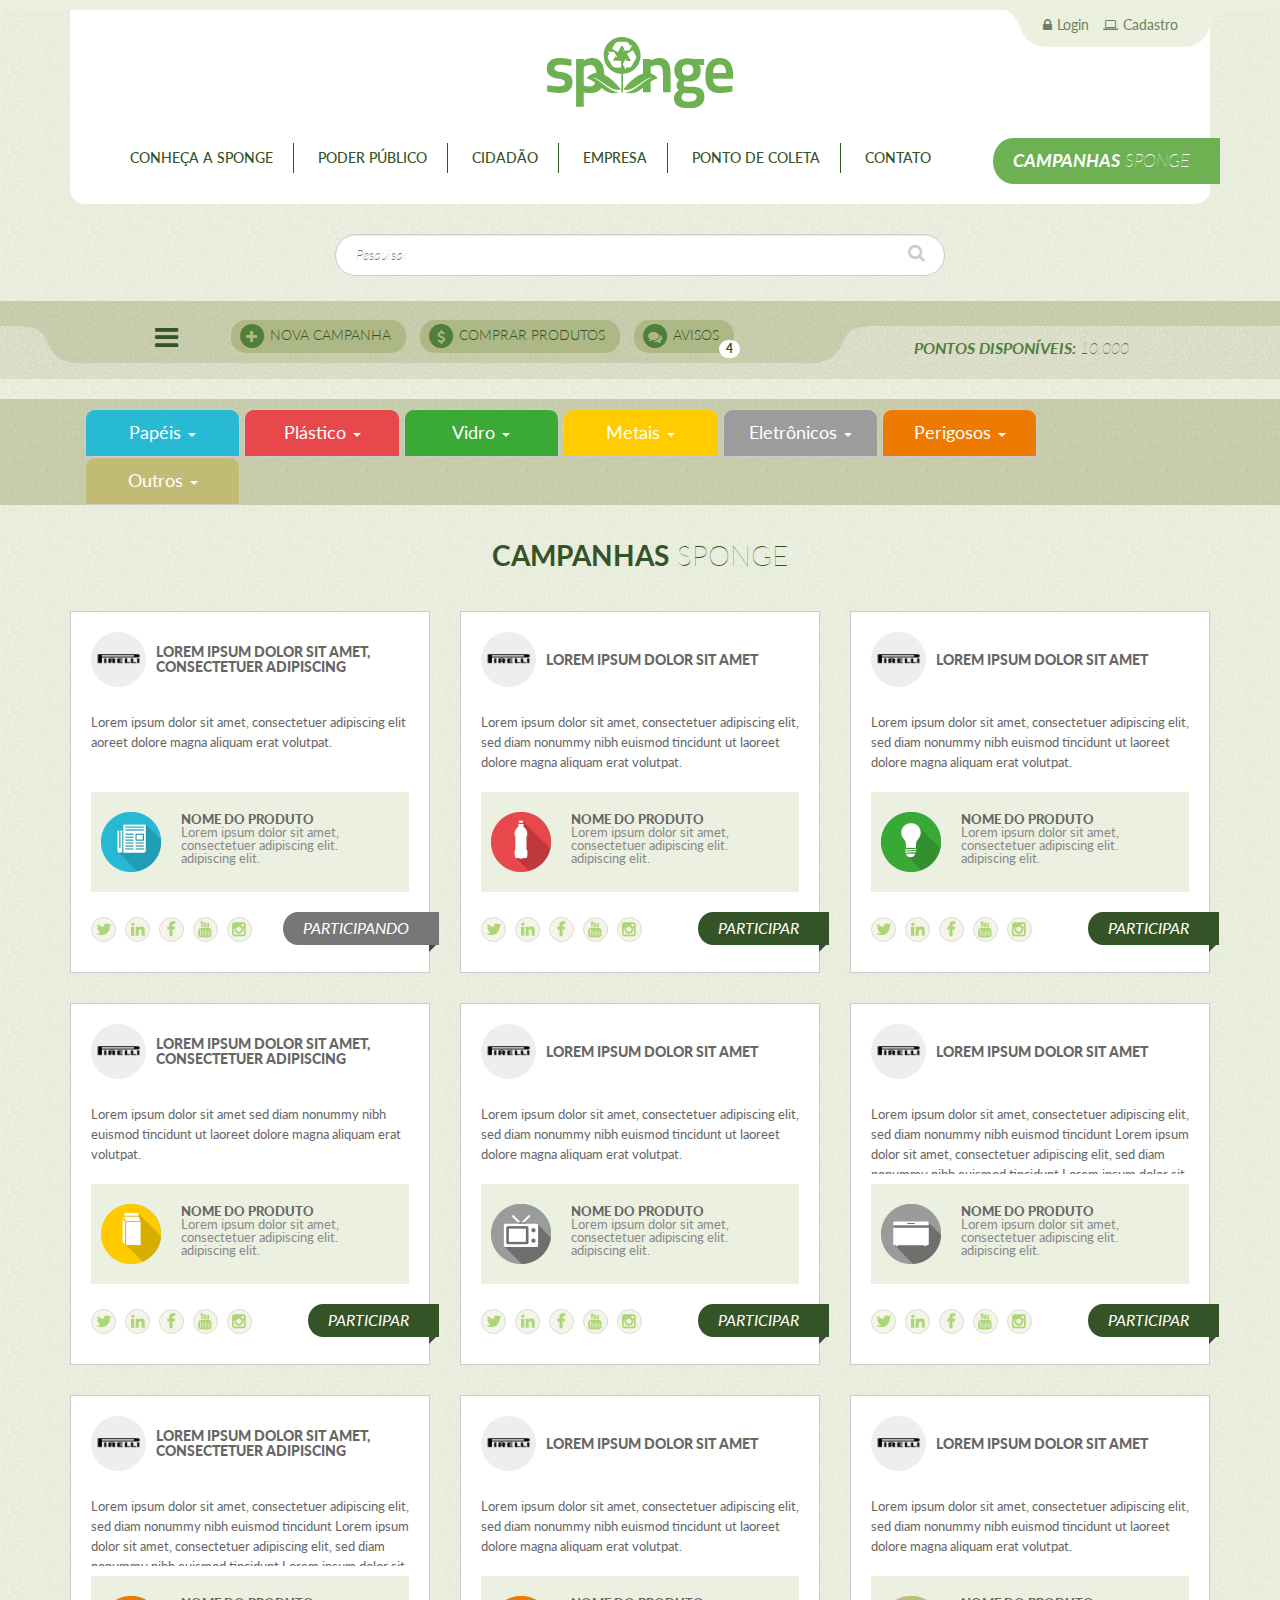
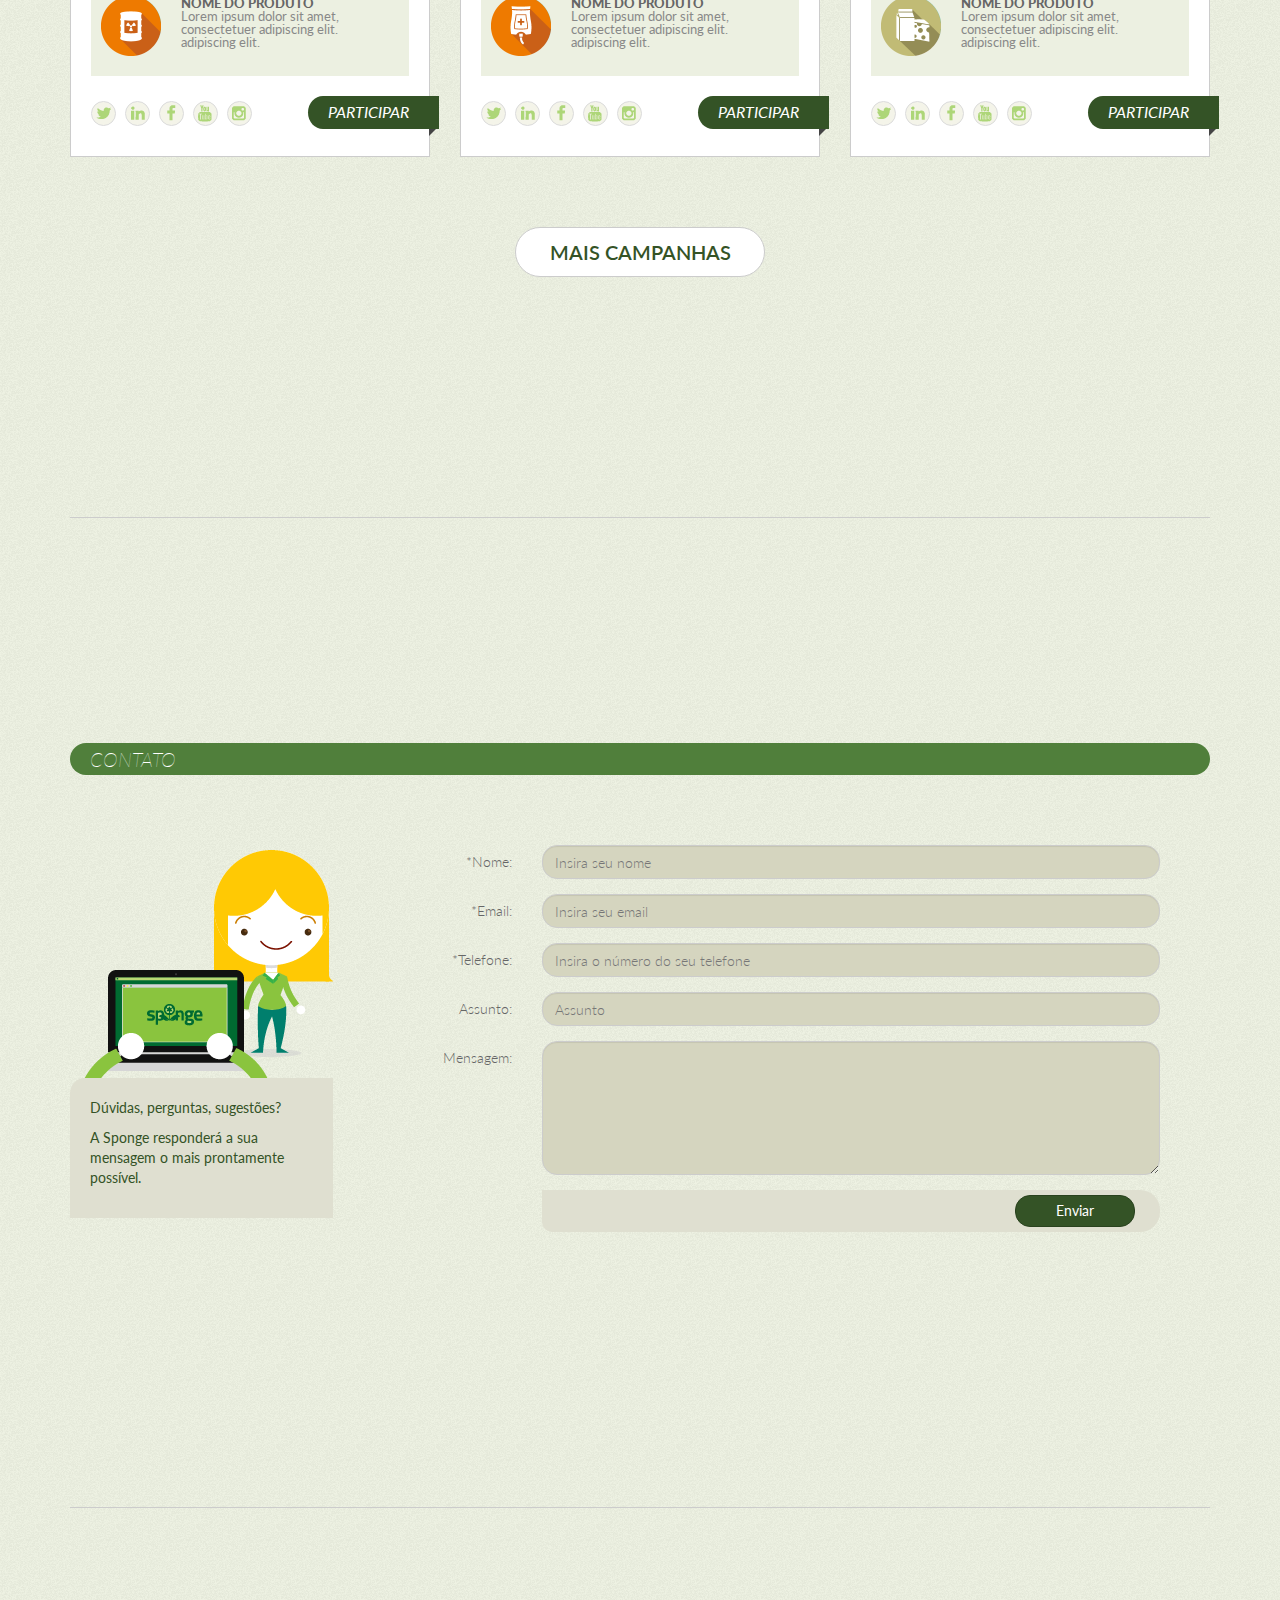
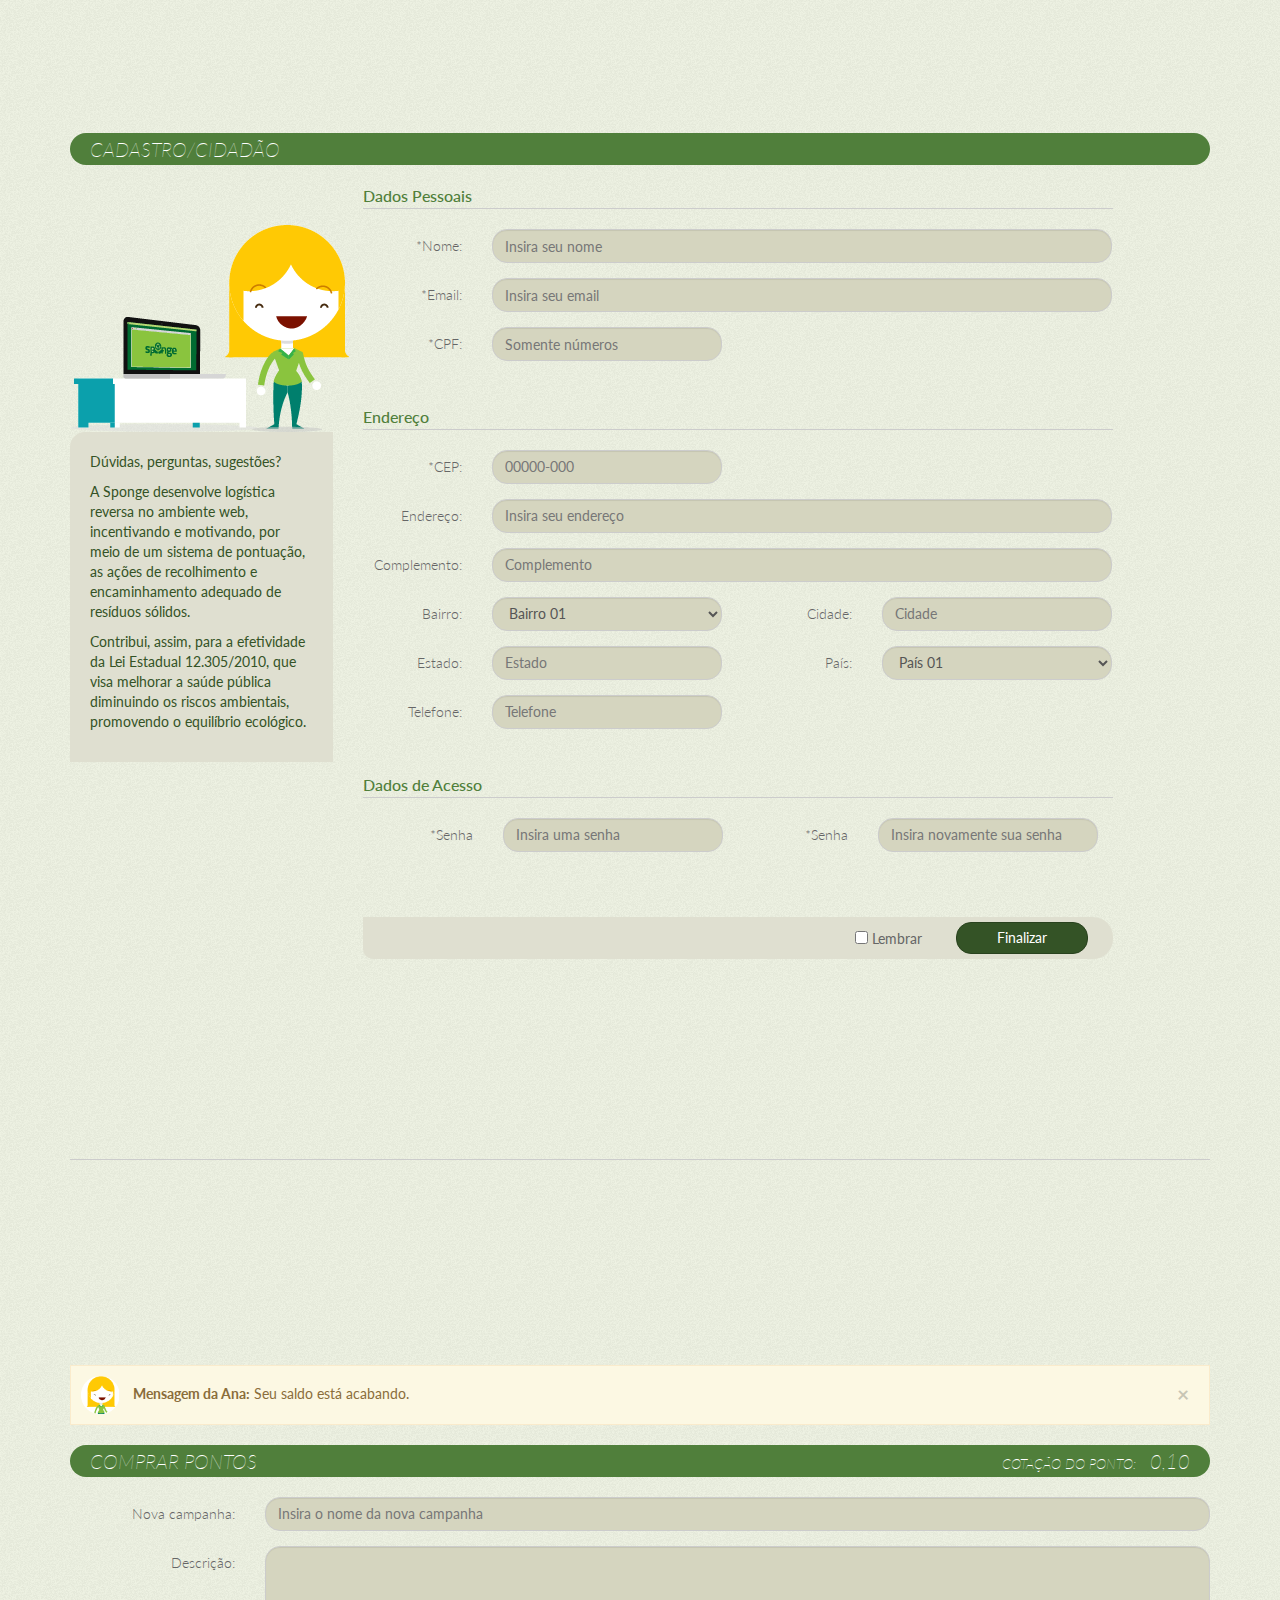
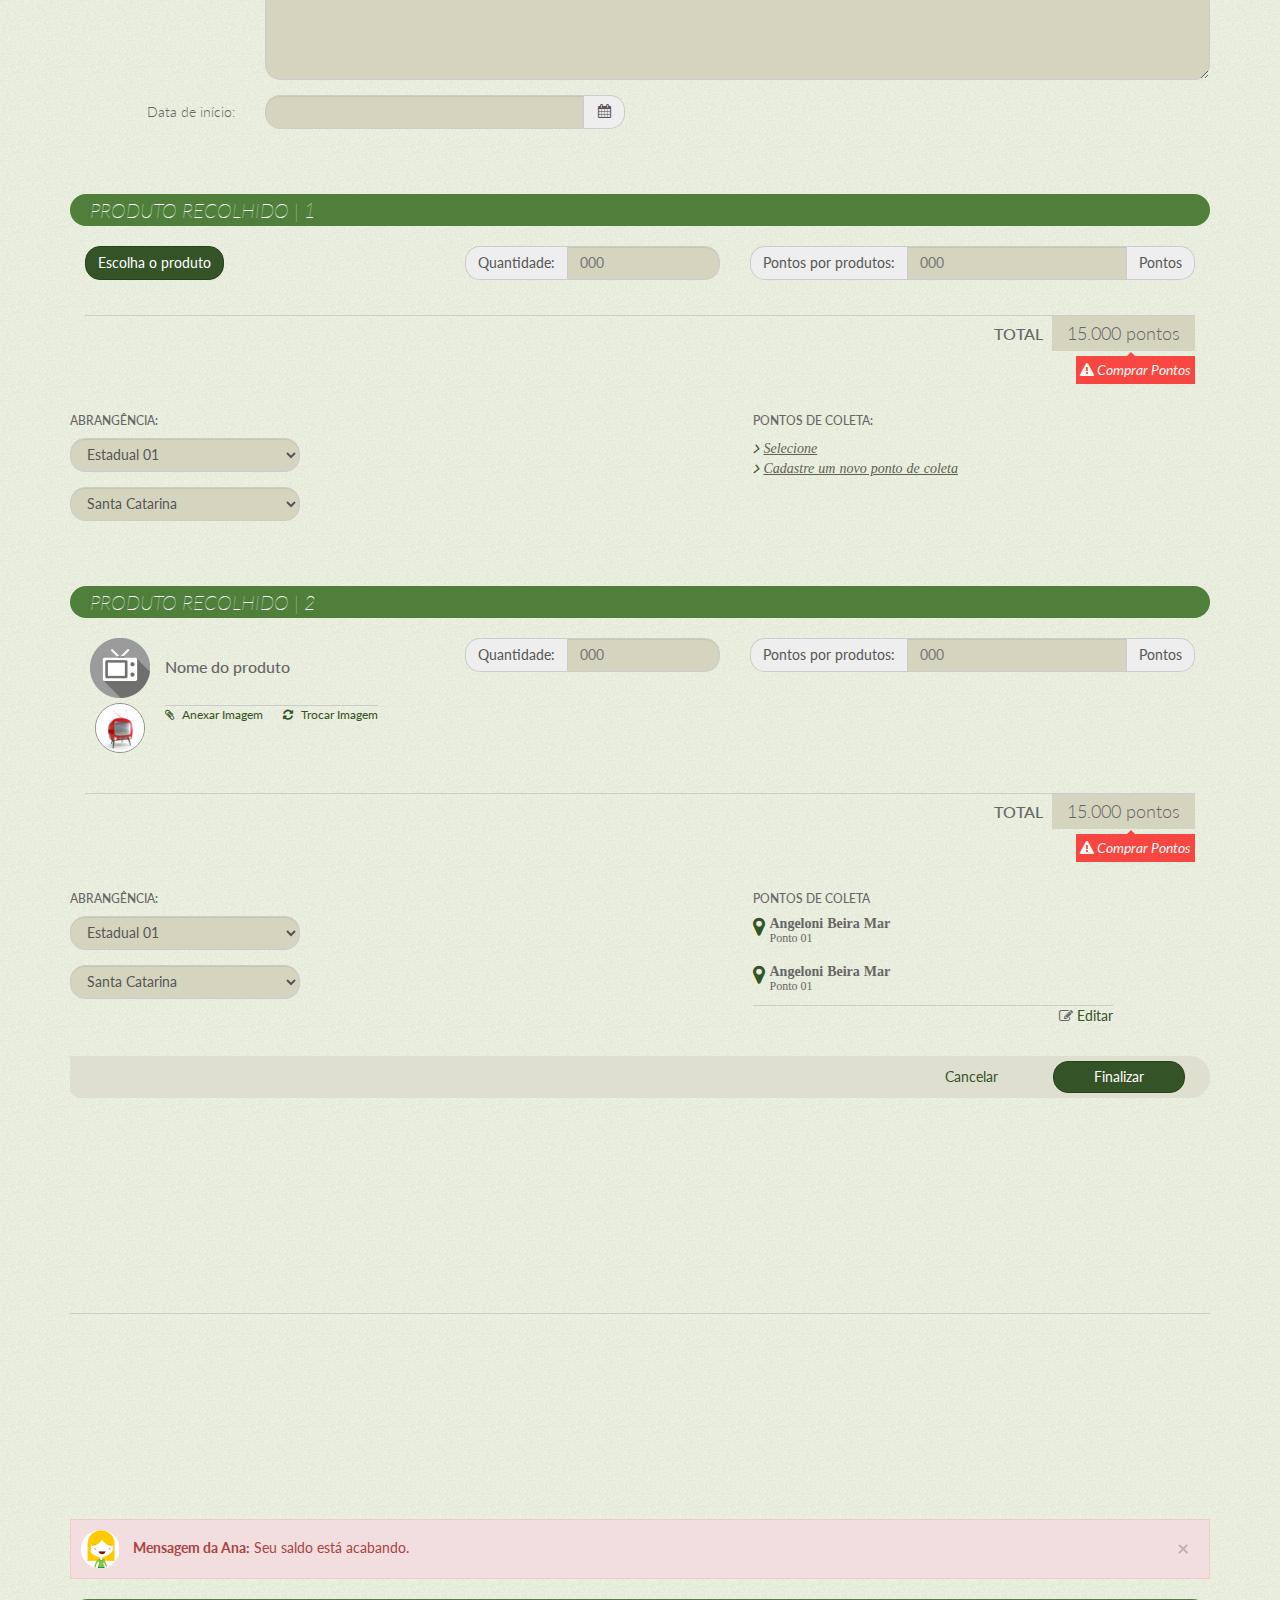
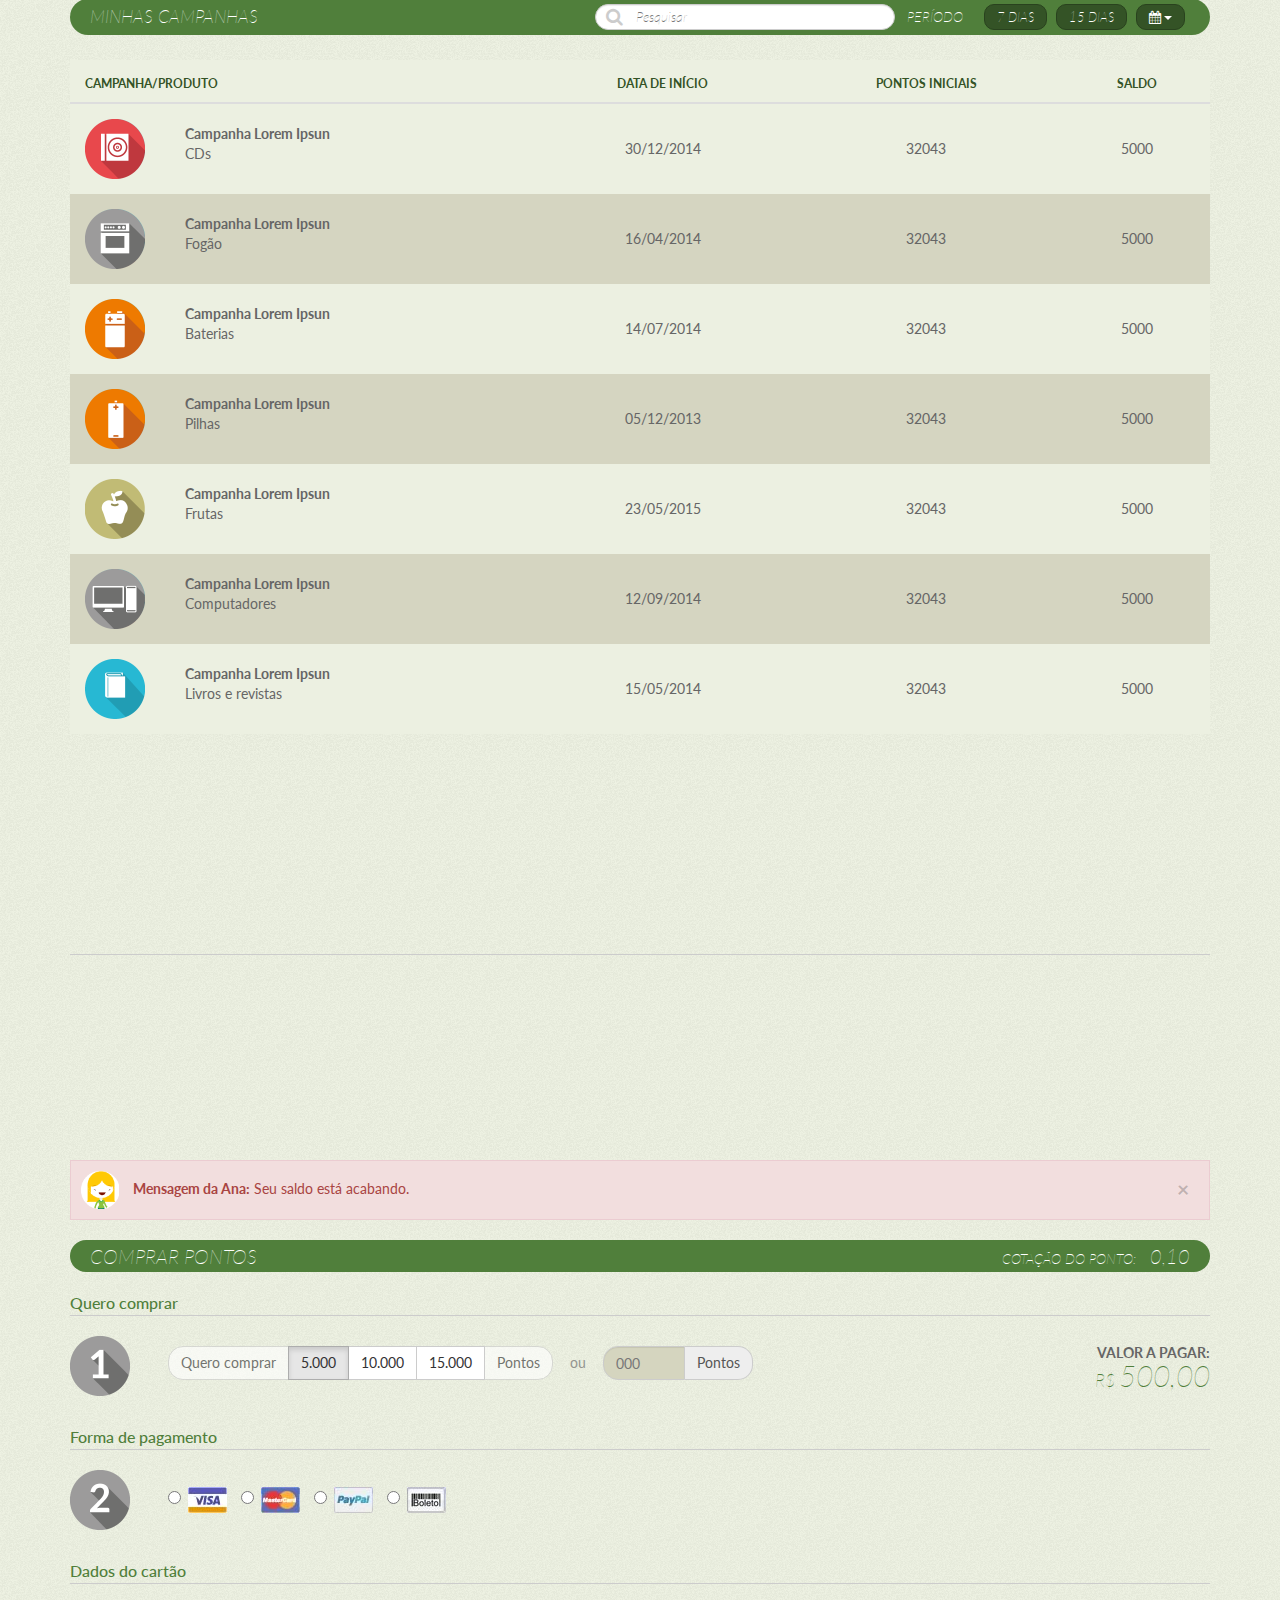
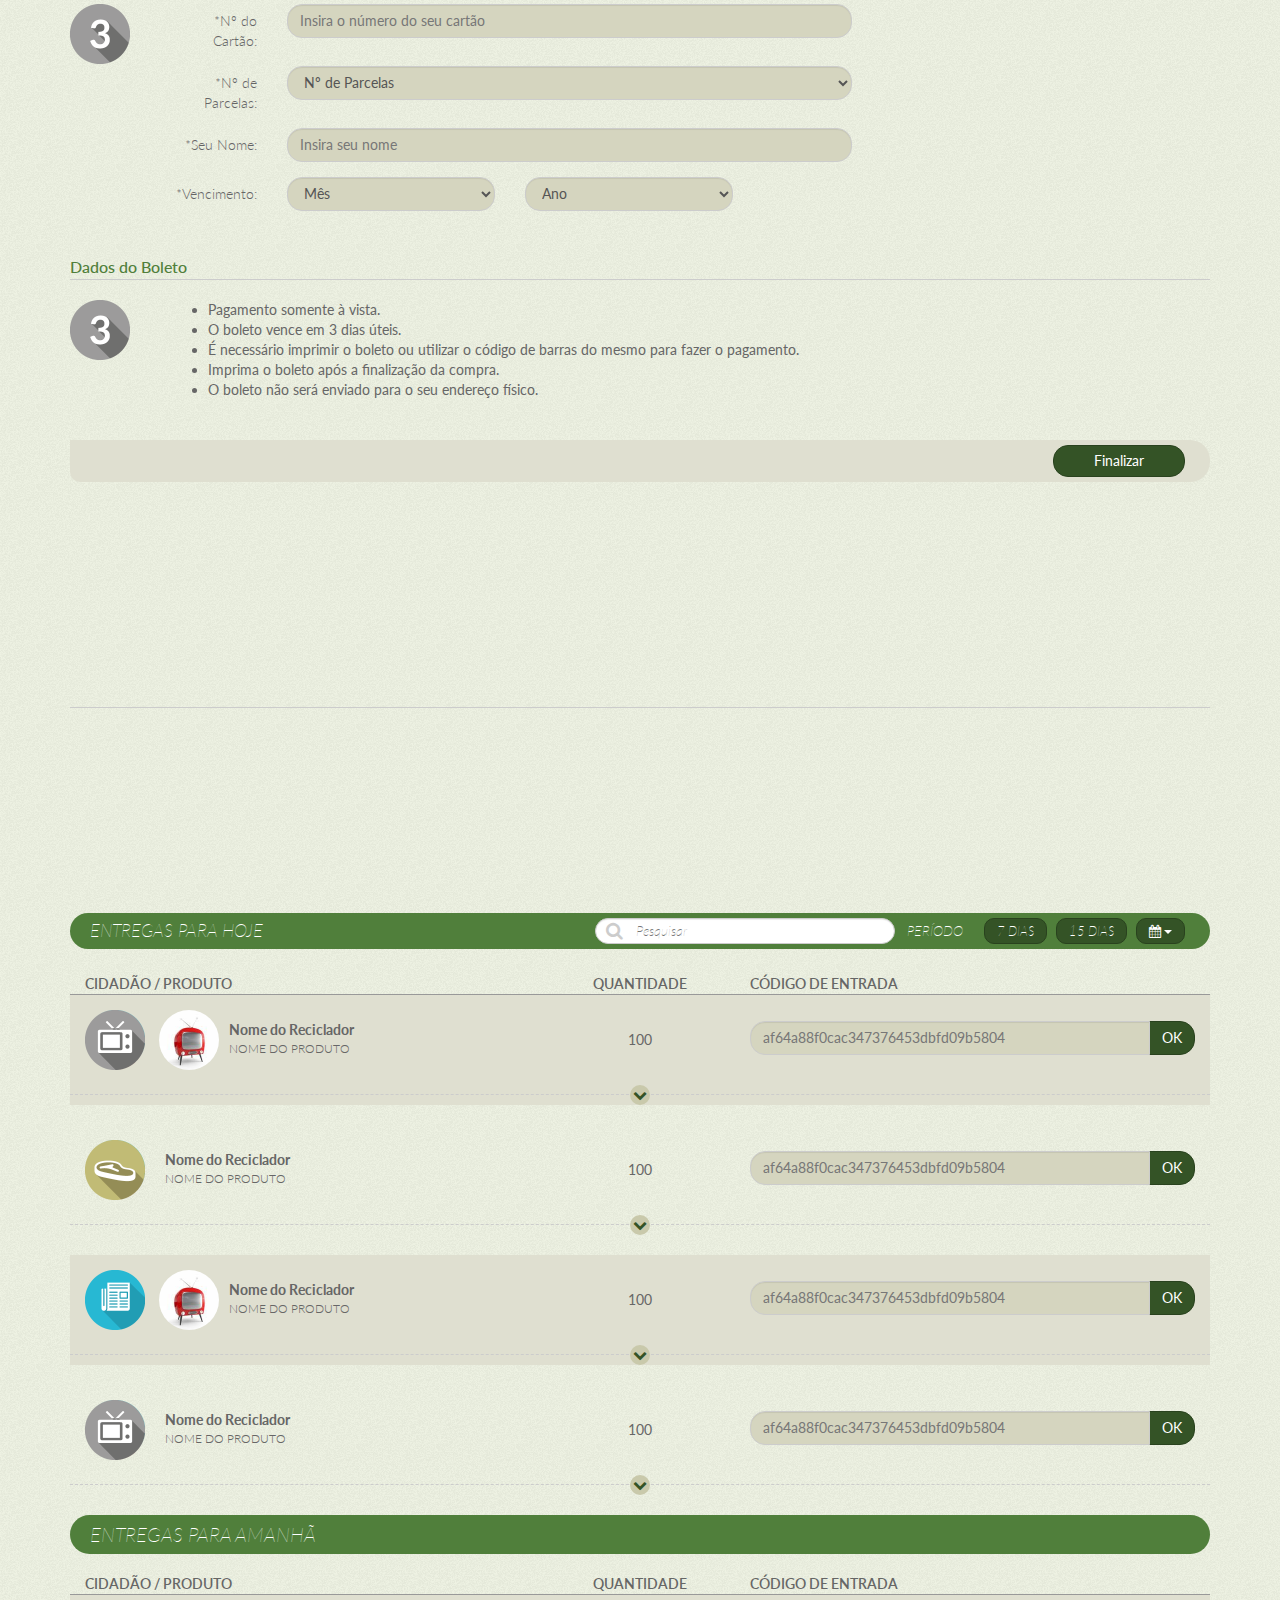
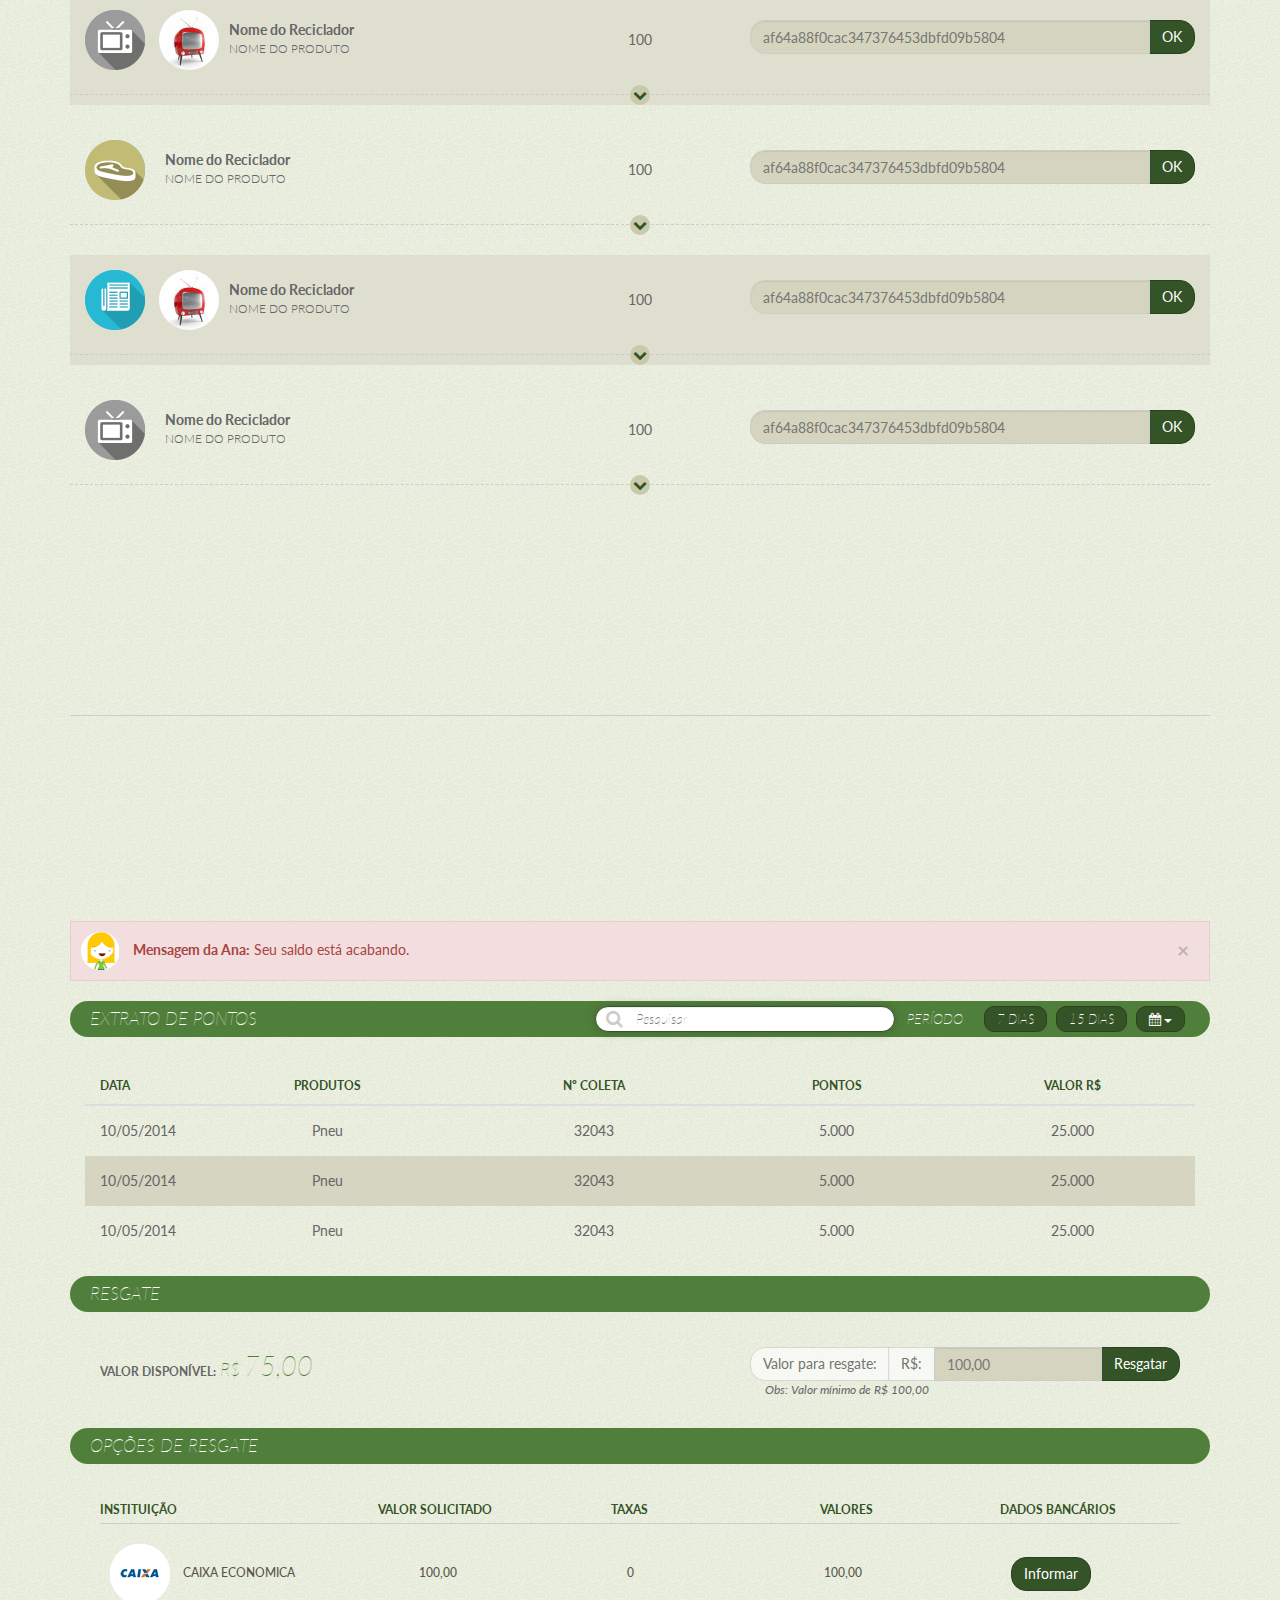
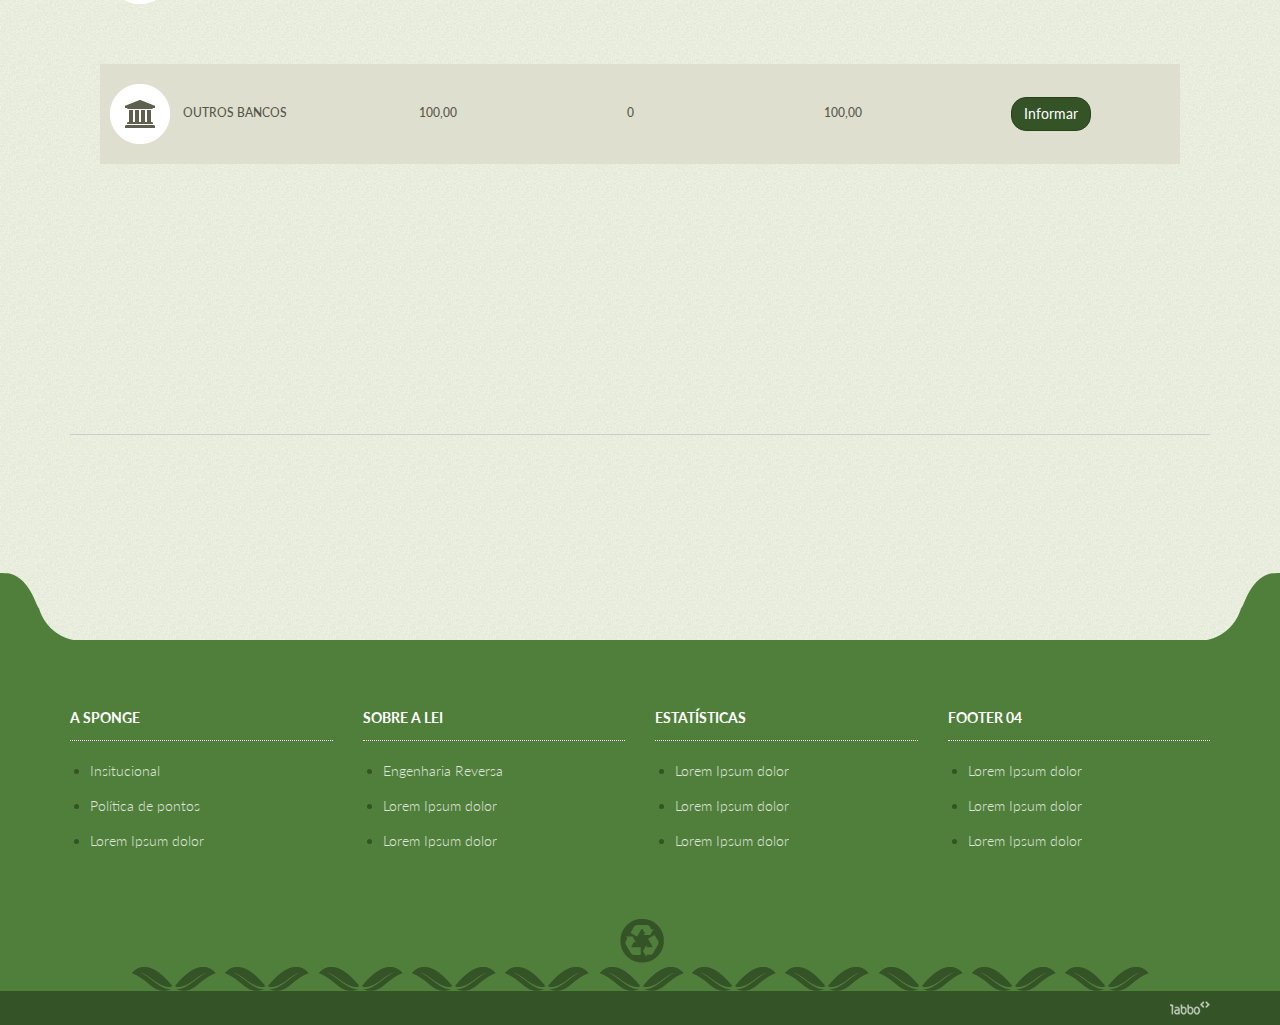
==== commit 7a853a02: "Update mask-form-button" ====
--- a/index.html
+++ b/index.html
@@ -1090,7 +1090,7 @@
                                     <div class="form-group">
                                       <div class="col-sm-offset-2 col-sm-10">
                                           <span class="mask-form-button">
-                                            <button type="submit" class="btn btn-primary pull-right submit-form">Enviar</button>
+                                            <button type="submit" class="btn btn-primary pull-right submit-form element">Enviar</button>
                                           </span>
                                       </div>
                                     </div>
@@ -1132,7 +1132,7 @@
 
 
                         <div class="col-xs-12  col-sm-7 col-md-8">
-                                 <form class="form-horizontal form-contato" role="form">
+                                 <form class="form-horizontal" role="form">
 
                                  <fieldset>
                                        <legend>Dados Pessoais</legend>
@@ -1291,28 +1291,20 @@
 
 
 
+ 
+      <span class="mask-form-button form-inline">
+            <div class="checkbox element">
+              <label>
+                <input type="checkbox"> Lembrar
+              </label>
+            </div>
+         <button type="submit" class="btn btn-primary submit-form element">Finalizar</button>
+      </span>
+ 
 
 
        
-                                          <div class="form-group">
-                                            <div class="col-sm-offset-2 col-sm-10">
-                                               <span class="mask-form-button">
-                                                           <div class="row">
-                                                            <div class="col-sm-12 col-md-3 pull-right">
-                                                                                    <button type="submit" class="btn btn-primary pull-right submit-form">Cadastrar</button>
-                                                                 </div> <!-- //col-xs-6 -->
-
-                                                                <div class="col-sm-12 col-md-8">
-                                                                                <div class="checkbox">
-                                                                                  <label>
-                                                                                    <input type="checkbox"> Remember me
-                                                                                  </label>
-                                                                         </div>
-                                                                </div> <!-- //col-xs-6 -->
-                                                            </div> <!-- //row -->
-                                              </span> <!-- // mask-form-button -->
-                                            </div> <!-- //col-sm-offset-2 col-sm-10 -->
-                                          </div> <!-- // form-group -->
+                                         
 
 
                                   </form>
@@ -1654,8 +1646,8 @@
                                                 <div class="form-group">
                                                   <div class="col-xs-12">
                                                       <span class="mask-form-button">
-                                                        <button type="reset" class="btn btn-link submit-form">Cancelar</button>
-                                                        <button type="submit" class="btn btn-primary  submit-form">Finalizar</button>
+                                                        <button type="reset" class="btn btn-link submit-form element">Cancelar</button>
+                                                        <button type="submit" class="btn btn-primary  submit-form element">Finalizar</button>
                                                       </span>
                                                   </div>
                                                 </div>
@@ -2149,7 +2141,7 @@
   <div class="form-group">
                   <div class="col-sm-12">
                       <span class="mask-form-button">
-                        <button type="submit" class="btn btn-primary pull-right submit-form"  data-toggle="modal" data-target="#ModalCompraDePontos" >Finalizar</button>
+                        <button type="submit" class="btn btn-primary pull-right submit-form element"  data-toggle="modal" data-target="#ModalCompraDePontos" >Finalizar</button>
                       </span>
                   </div>
                 </div> <!-- //form-group-->
--- a/assets/stylesheets/styles.css
+++ b/assets/stylesheets/styles.css
@@ -14819,18 +14819,29 @@
   text-align: right;
 }
 
+/* line 827, ../sass/_sponger.scss */
+.element {
+  margin-right: 10px;
+}
 /* line 829, ../sass/_sponger.scss */
+.element.checkbox {
+  padding: 0;
+  padding-top: 3px;
+  margin-right: 30px;
+}
+
+/* line 838, ../sass/_sponger.scss */
 .social-media-campaign {
   margin: 0;
   padding: 0;
   float: left;
 }
-/* line 834, ../sass/_sponger.scss */
+/* line 843, ../sass/_sponger.scss */
 .social-media-campaign li {
   display: inline-block;
   margin-top: 5px;
 }
-/* line 835, ../sass/_sponger.scss */
+/* line 844, ../sass/_sponger.scss */
 .social-media-campaign .icon-social-campaign {
   padding: 0;
   width: 25px;
@@ -14850,41 +14861,41 @@
   -o-transition: all 0.5s ease;
   transition: all 0.5s ease;
 }
-/* line 849, ../sass/_sponger.scss */
+/* line 858, ../sass/_sponger.scss */
 .social-media-campaign .icon-social-campaign:hover {
   opacity: 1;
   filter: alpha(opacity=100);
 }
 
-/* line 860, ../sass/_sponger.scss */
+/* line 869, ../sass/_sponger.scss */
 .valor-total-component {
   float: right;
   text-align: right;
   line-height: 1;
 }
-/* line 865, ../sass/_sponger.scss */
+/* line 874, ../sass/_sponger.scss */
 .valor-total-component .title {
   display: block;
   font-size: 14px;
   text-transform: uppercase;
   font-weight: 700;
 }
-/* line 871, ../sass/_sponger.scss */
+/* line 880, ../sass/_sponger.scss */
 .valor-total-component .valor-group {
   color: #507f3b;
   font-weight: 100;
   font-style: italic;
 }
-/* line 875, ../sass/_sponger.scss */
+/* line 884, ../sass/_sponger.scss */
 .valor-total-component .valor-group .moeda {
   font-size: 18px;
 }
-/* line 876, ../sass/_sponger.scss */
+/* line 885, ../sass/_sponger.scss */
 .valor-total-component .valor-group .valor {
   font-size: 30px;
 }
 
-/* line 889, ../sass/_sponger.scss */
+/* line 898, ../sass/_sponger.scss */
 .icon-cartao {
   width: 39px;
   height: 26px;
@@ -14892,12 +14903,12 @@
   vertical-align: middle;
 }
 
-/* line 898, ../sass/_sponger.scss */
+/* line 907, ../sass/_sponger.scss */
 .modal-header button.close {
   opacity: 1;
   color: #fff;
 }
-/* line 902, ../sass/_sponger.scss */
+/* line 911, ../sass/_sponger.scss */
 .modal-header button.close:hover, .modal-header button.close:focus {
   color: #fff;
   text-decoration: none;
@@ -14906,33 +14917,33 @@
   filter: alpha(opacity=50);
 }
 
-/* line 914, ../sass/_sponger.scss */
+/* line 923, ../sass/_sponger.scss */
 .grupo-formas-de-pagamento,
 .grupo-quero-comprar-pontos {
   padding: 10px 0;
 }
 
-/* line 933, ../sass/_sponger.scss */
+/* line 942, ../sass/_sponger.scss */
 .upload-image-product-component {
   display: inline-block;
   margin-bottom: 20px;
 }
-/* line 937, ../sass/_sponger.scss */
+/* line 946, ../sass/_sponger.scss */
 .upload-image-product-component .block-images {
   width: 70px;
   text-align: center;
   float: left;
 }
-/* line 943, ../sass/_sponger.scss */
+/* line 952, ../sass/_sponger.scss */
 .upload-image-product-component .block-images .icon-default .icon {
   margin: 0;
 }
-/* line 945, ../sass/_sponger.scss */
+/* line 954, ../sass/_sponger.scss */
 .upload-image-product-component .block-images .uploaded-by-the-user {
   display: block;
   margin-top: 5px;
 }
-/* line 948, ../sass/_sponger.scss */
+/* line 957, ../sass/_sponger.scss */
 .upload-image-product-component .block-images .uploaded-by-the-user img {
   width: 50px;
   height: 50px;
@@ -14942,56 +14953,56 @@
   border-radius: 50%;
   border: 1px solid #8C8C8C;
 }
-/* line 957, ../sass/_sponger.scss */
+/* line 966, ../sass/_sponger.scss */
 .upload-image-product-component .block-info {
   display: inline-block;
   width: 240px;
   padding-left: 10px;
 }
-/* line 963, ../sass/_sponger.scss */
+/* line 972, ../sass/_sponger.scss */
 .upload-image-product-component .block-info .block-info-product-name {
   margin-bottom: 30px;
   margin-top: 20px;
   font-size: 16px;
 }
-/* line 968, ../sass/_sponger.scss */
+/* line 977, ../sass/_sponger.scss */
 .upload-image-product-component .block-info .list-options-upload {
   display: inline-block;
   list-style: none;
   padding: 0;
   border-top: 1px solid #ccc;
 }
-/* line 974, ../sass/_sponger.scss */
+/* line 983, ../sass/_sponger.scss */
 .upload-image-product-component .block-info .list-options-upload .item-list-options-upload {
   float: left;
 }
-/* line 977, ../sass/_sponger.scss */
+/* line 986, ../sass/_sponger.scss */
 .upload-image-product-component .block-info .list-options-upload .item-list-options-upload:first-child {
   margin-right: 20px;
 }
-/* line 978, ../sass/_sponger.scss */
+/* line 987, ../sass/_sponger.scss */
 .upload-image-product-component .block-info .list-options-upload .item-list-options-upload a {
   float: left;
   font-size: 12px;
 }
-/* line 981, ../sass/_sponger.scss */
+/* line 990, ../sass/_sponger.scss */
 .upload-image-product-component .block-info .list-options-upload .item-list-options-upload a .fa {
   margin-right: 5px;
 }
 
-/* line 1005, ../sass/_sponger.scss */
+/* line 1014, ../sass/_sponger.scss */
 .item-options-rescue {
   display: inline-block;
   width: 100%;
   margin-bottom: 40px;
   padding: 10px 10px;
 }
-/* line 1011, ../sass/_sponger.scss */
+/* line 1020, ../sass/_sponger.scss */
 .item-options-rescue:nth-child(even) {
   background: #dfdfd0;
 }
 
-/* line 1016, ../sass/_sponger.scss */
+/* line 1025, ../sass/_sponger.scss */
 .header-options-rescue {
   width: 100%;
   display: inline-block;
@@ -15000,112 +15011,112 @@
   text-transform: uppercase;
   font-weight: 500;
 }
-/* line 1017, ../sass/_sponger.scss */
+/* line 1026, ../sass/_sponger.scss */
 .header-options-rescue.line {
   border-bottom: 1px solid #ccc;
   padding-bottom: 5px;
   color: #345326;
   font-weight: 700;
 }
-/* line 1032, ../sass/_sponger.scss */
+/* line 1041, ../sass/_sponger.scss */
 .header-options-rescue .col-1, .header-options-rescue .col-2, .header-options-rescue .col-3, .header-options-rescue .col-4, .header-options-rescue .col-5 {
   display: inline-block;
 }
-/* line 1037, ../sass/_sponger.scss */
+/* line 1046, ../sass/_sponger.scss */
 .header-options-rescue .col-1 {
   width: 22.8%;
 }
-/* line 1038, ../sass/_sponger.scss */
+/* line 1047, ../sass/_sponger.scss */
 .header-options-rescue .col-2 {
   width: 15.8%;
   text-align: center;
 }
-/* line 1039, ../sass/_sponger.scss */
+/* line 1048, ../sass/_sponger.scss */
 .header-options-rescue .col-3 {
   width: 19.8%;
   text-align: center;
 }
-/* line 1040, ../sass/_sponger.scss */
+/* line 1049, ../sass/_sponger.scss */
 .header-options-rescue .col-4 {
   width: 19.8%;
   text-align: center;
 }
-/* line 1041, ../sass/_sponger.scss */
+/* line 1050, ../sass/_sponger.scss */
 .header-options-rescue .col-5 {
   width: 18.8%;
   text-align: center;
 }
 
-/* line 1046, ../sass/_sponger.scss */
+/* line 1055, ../sass/_sponger.scss */
 .options-rescue-component {
   padding: 10px 30px 30px;
 }
 
-/* line 1052, ../sass/_sponger.scss */
+/* line 1061, ../sass/_sponger.scss */
 .item-options-rescue .header-options-rescue {
   padding: 10px 0;
 }
 
-/* line 1061, ../sass/_sponger.scss */
+/* line 1070, ../sass/_sponger.scss */
 .group-options-rescue {
   padding-left: 20px;
 }
-/* line 1065, ../sass/_sponger.scss */
+/* line 1074, ../sass/_sponger.scss */
 .group-options-rescue h5 {
   text-transform: uppercase;
   font-size: 12px;
   text-align: left;
 }
-/* line 1070, ../sass/_sponger.scss */
+/* line 1079, ../sass/_sponger.scss */
 .group-options-rescue .text-observacoes {
   margin-top: 10px;
 }
 
-/* line 1081, ../sass/_sponger.scss */
+/* line 1090, ../sass/_sponger.scss */
 .rescue-component {
   padding: 10px 30px 30px;
   display: inline-block;
   vertical-align: middle;
   width: 100%;
 }
-/* line 1088, ../sass/_sponger.scss */
+/* line 1097, ../sass/_sponger.scss */
 .rescue-component .available-value-group {
   float: left;
 }
-/* line 1090, ../sass/_sponger.scss */
+/* line 1099, ../sass/_sponger.scss */
 .rescue-component .available-value-group .available-label {
   font-size: 12px;
   text-transform: uppercase;
   font-weight: 700;
 }
-/* line 1095, ../sass/_sponger.scss */
+/* line 1104, ../sass/_sponger.scss */
 .rescue-component .available-value-group .available-value {
   color: #507f3b;
   font-weight: 100;
   font-style: italic;
 }
-/* line 1099, ../sass/_sponger.scss */
+/* line 1108, ../sass/_sponger.scss */
 .rescue-component .available-value-group .available-value .moeda {
   font-size: 18px;
 }
-/* line 1100, ../sass/_sponger.scss */
+/* line 1109, ../sass/_sponger.scss */
 .rescue-component .available-value-group .available-value .valor {
   font-size: 27px;
 }
-/* line 1105, ../sass/_sponger.scss */
+/* line 1114, ../sass/_sponger.scss */
 .rescue-component .value-for-rescue-group {
   width: 430px;
   float: right;
 }
-/* line 1109, ../sass/_sponger.scss */
+/* line 1118, ../sass/_sponger.scss */
 .rescue-component .value-for-rescue-group form {
   float: right;
 }
-/* line 1111, ../sass/_sponger.scss */
+/* line 1120, ../sass/_sponger.scss */
 .rescue-component .value-for-rescue-group .form-group {
   margin: 0;
 }
-/* line 1115, ../sass/_sponger.scss */
+/* line 1124, ../sass/_sponger.scss */
 .rescue-component .value-for-rescue-group .note {
   font-style: italic;
   text-align: left;
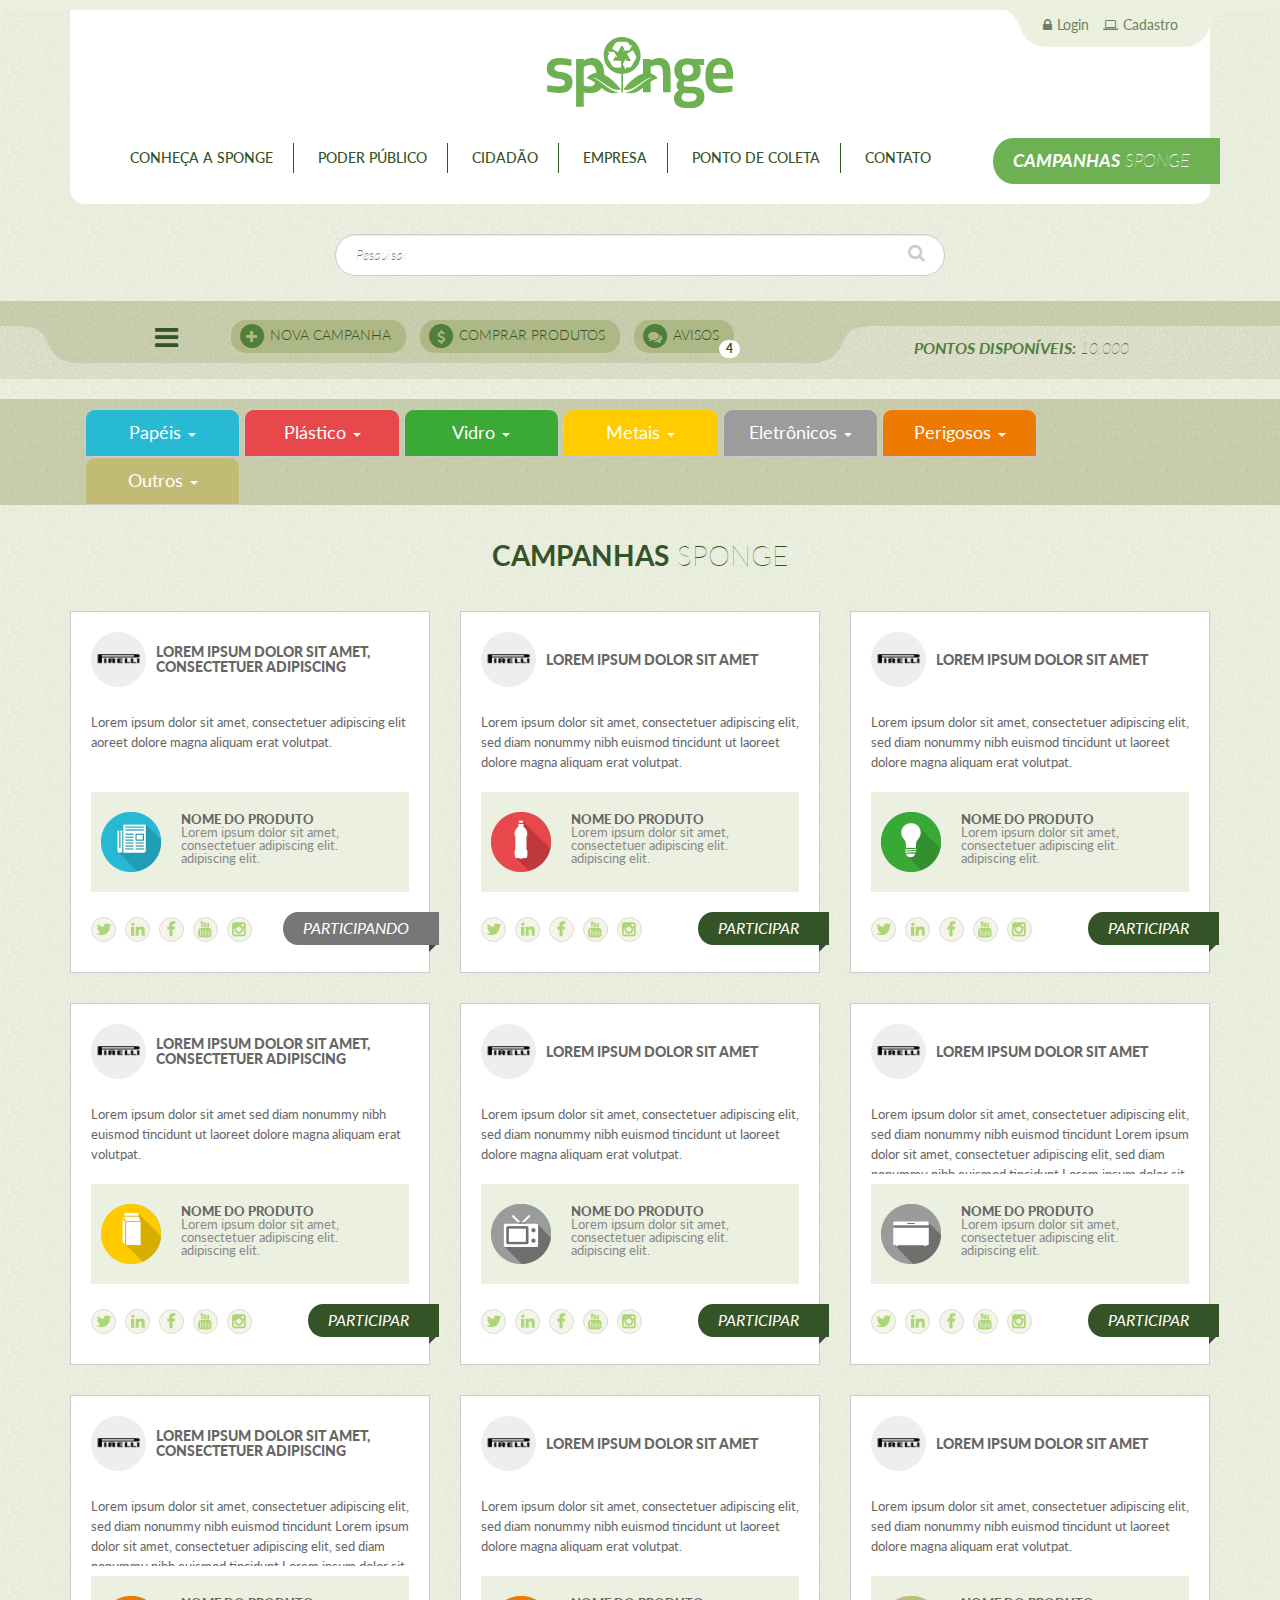
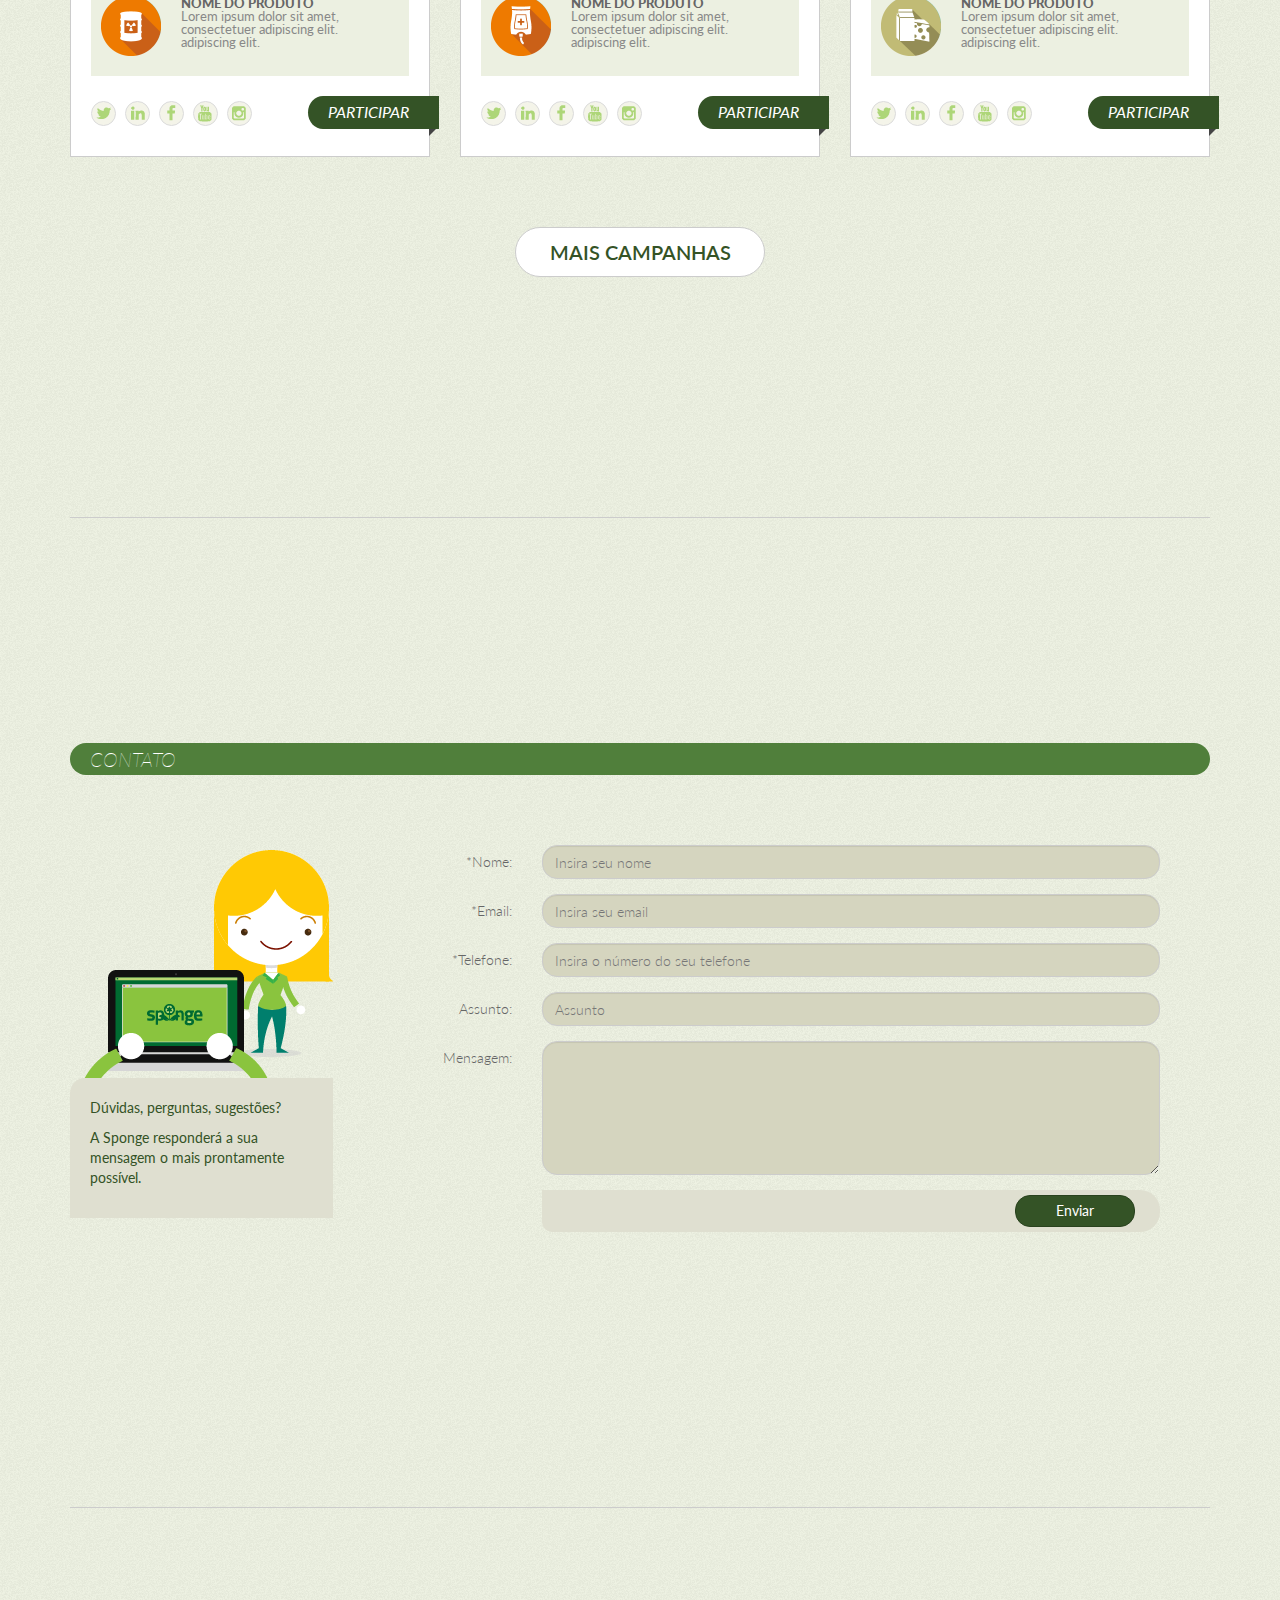
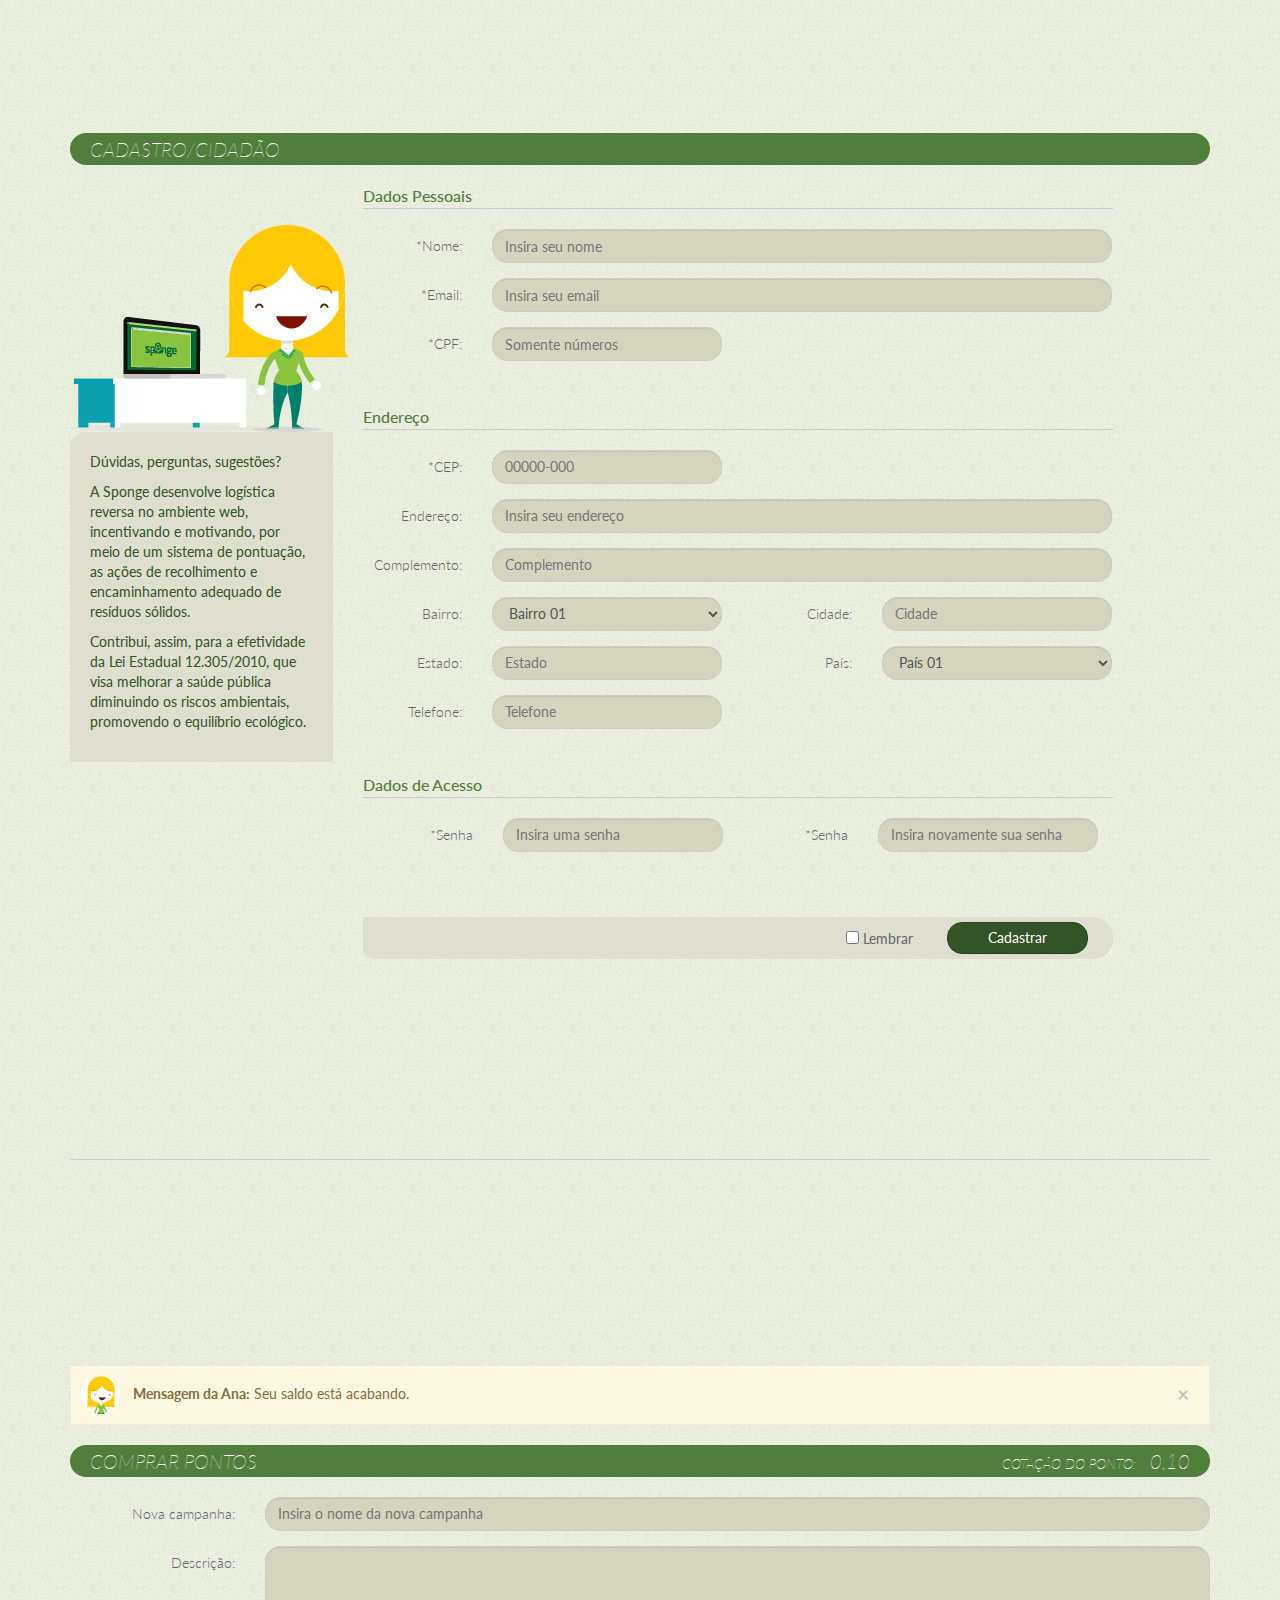
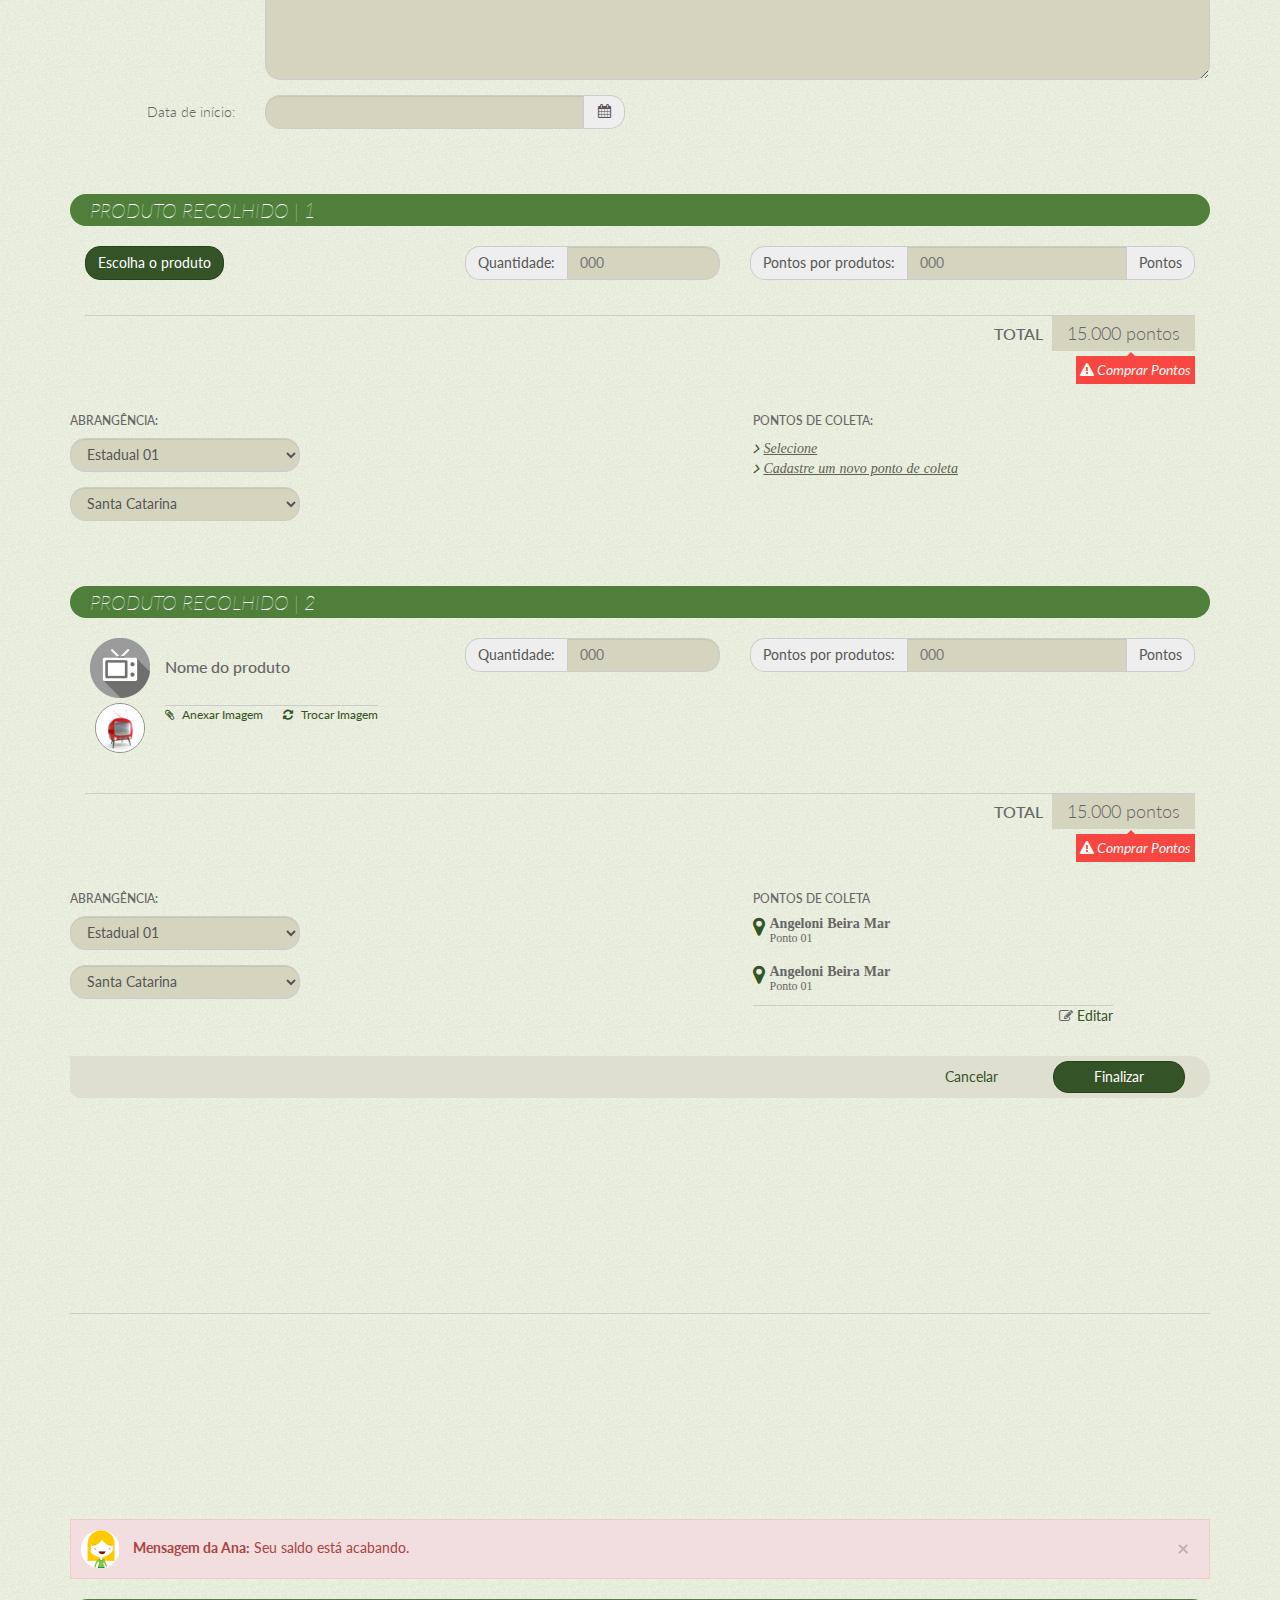
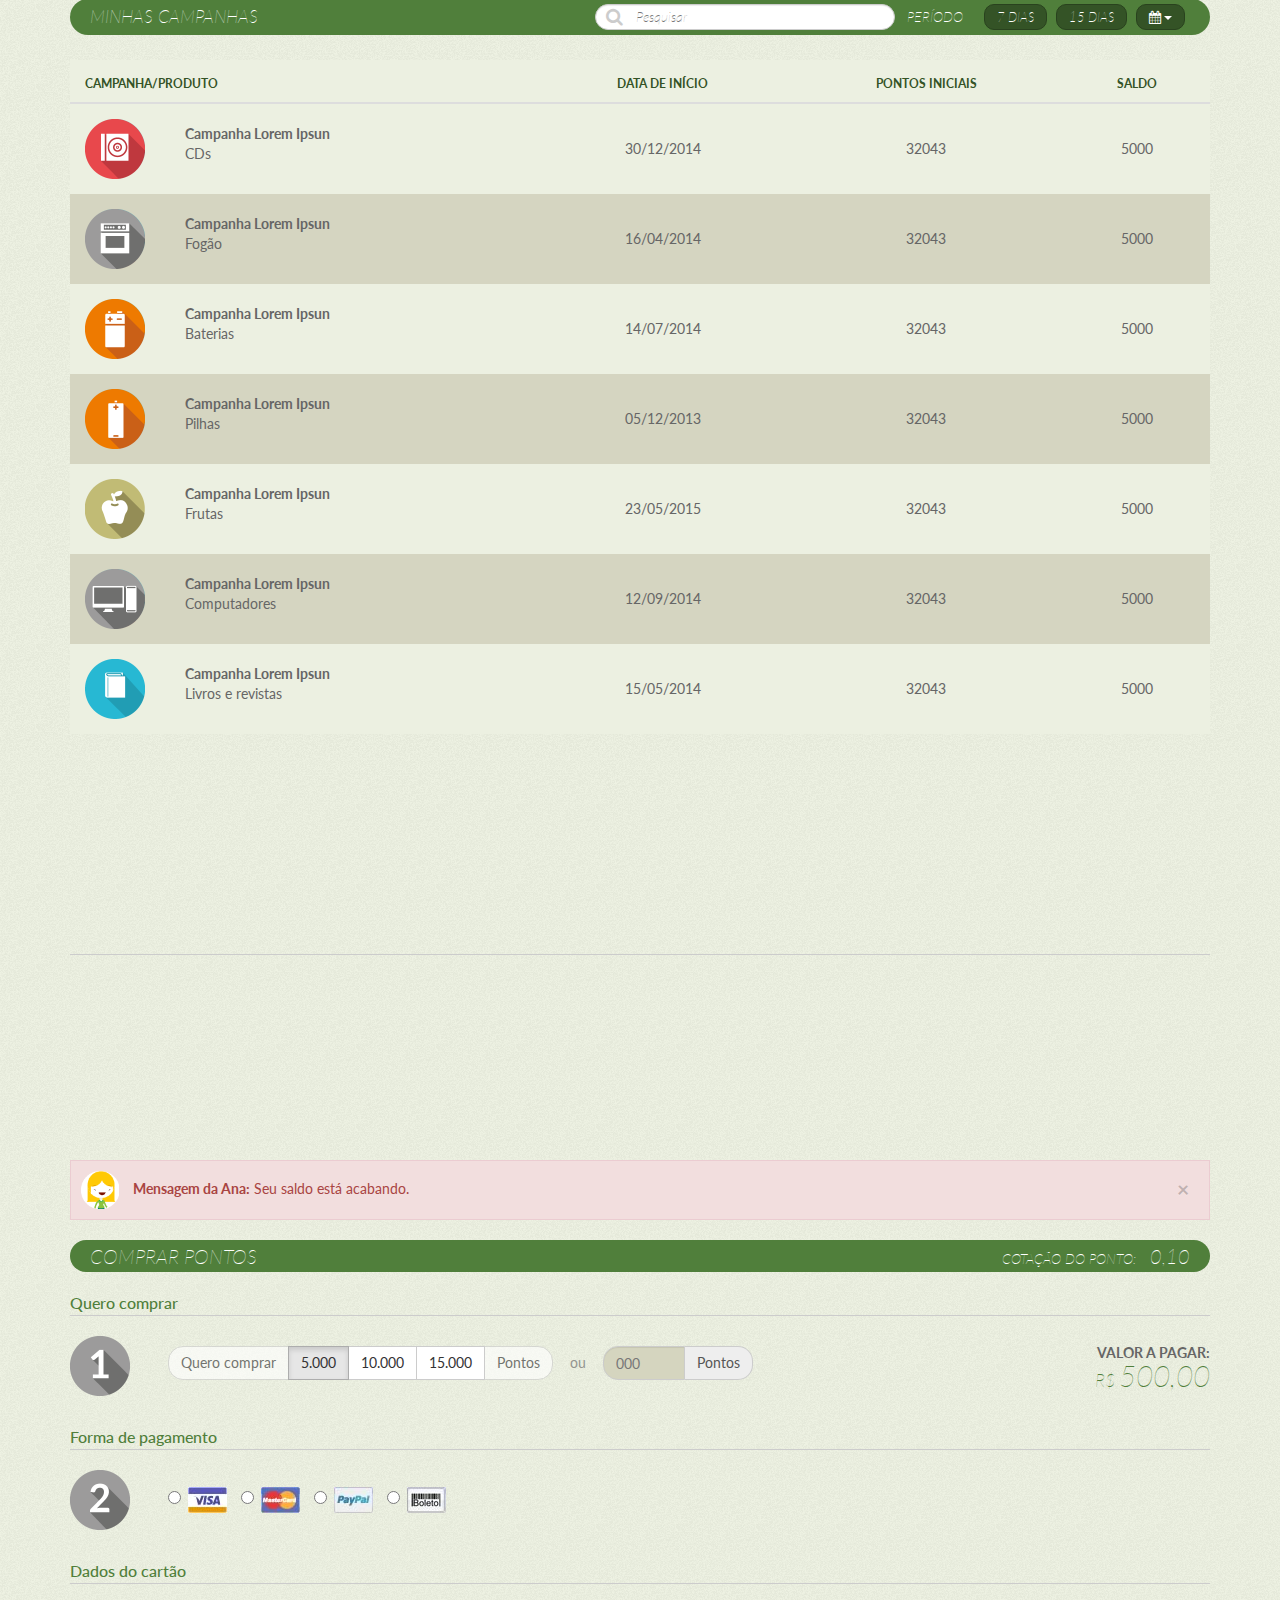
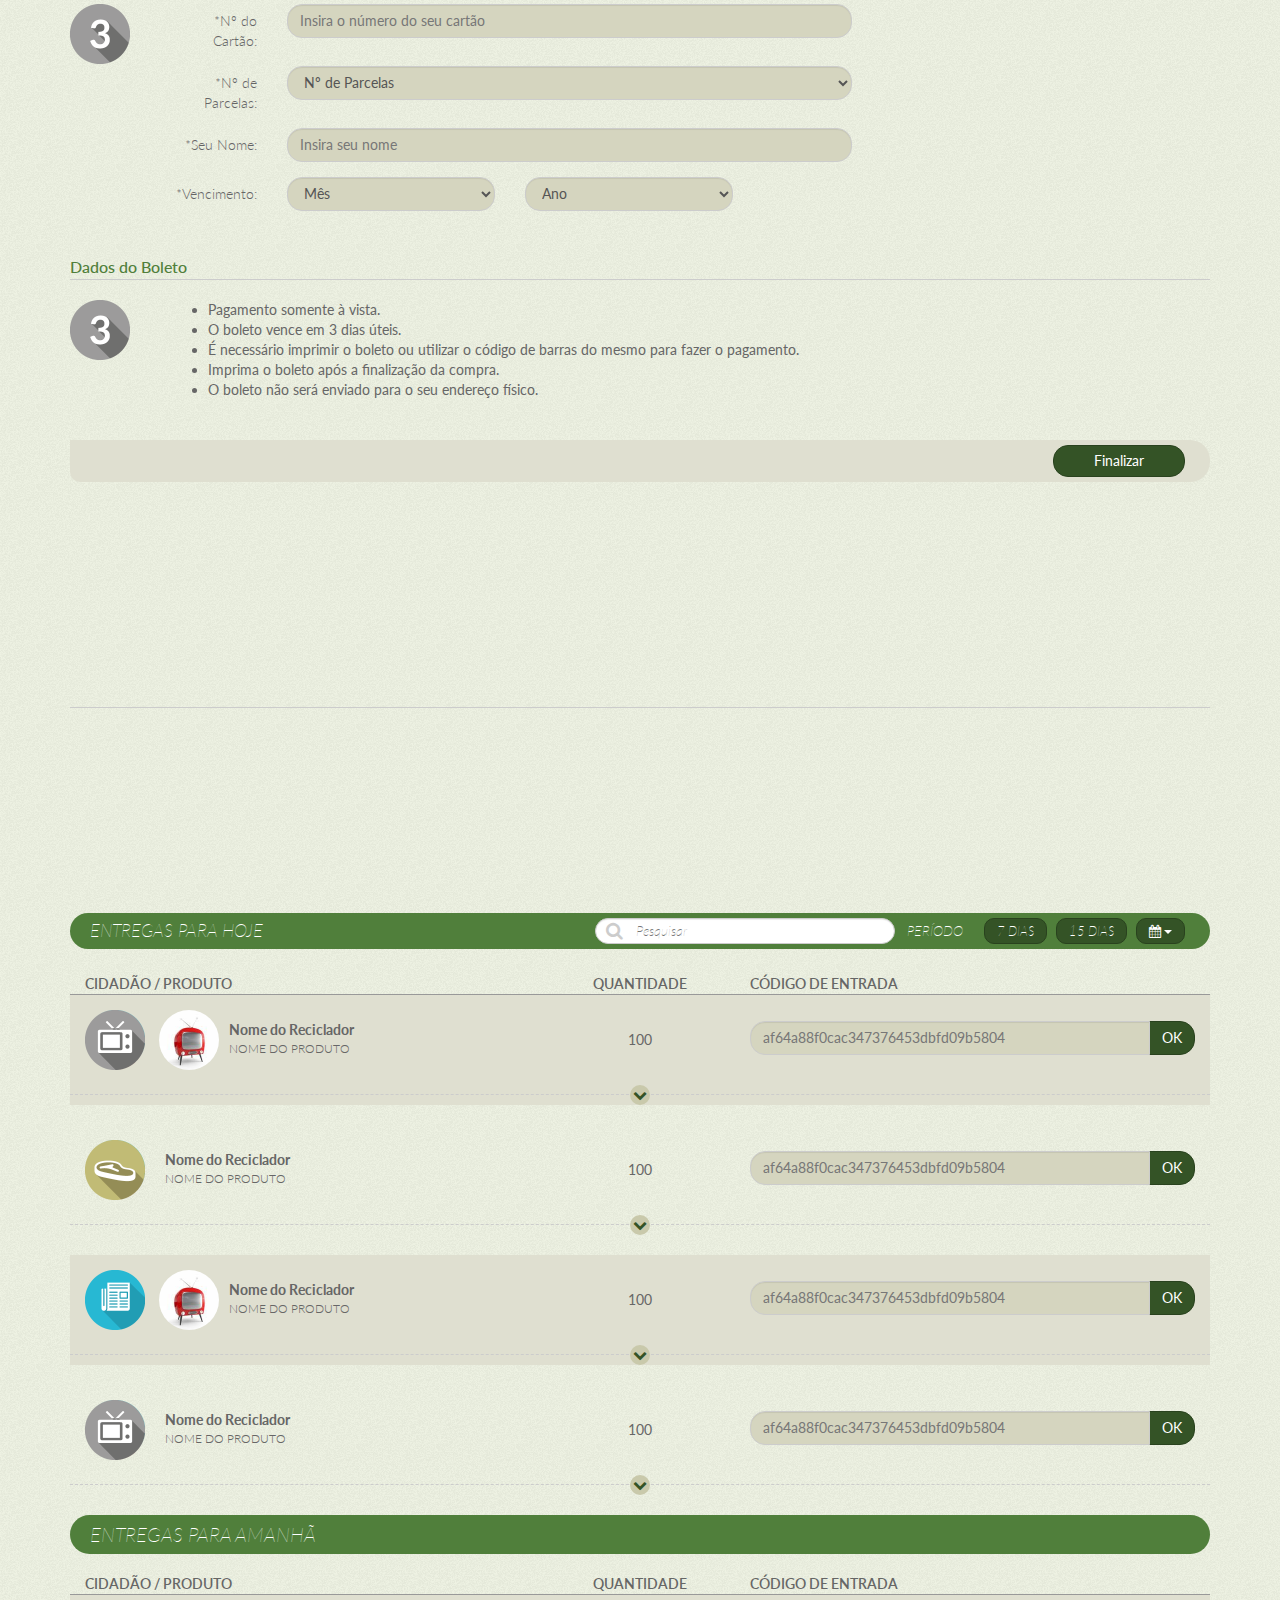
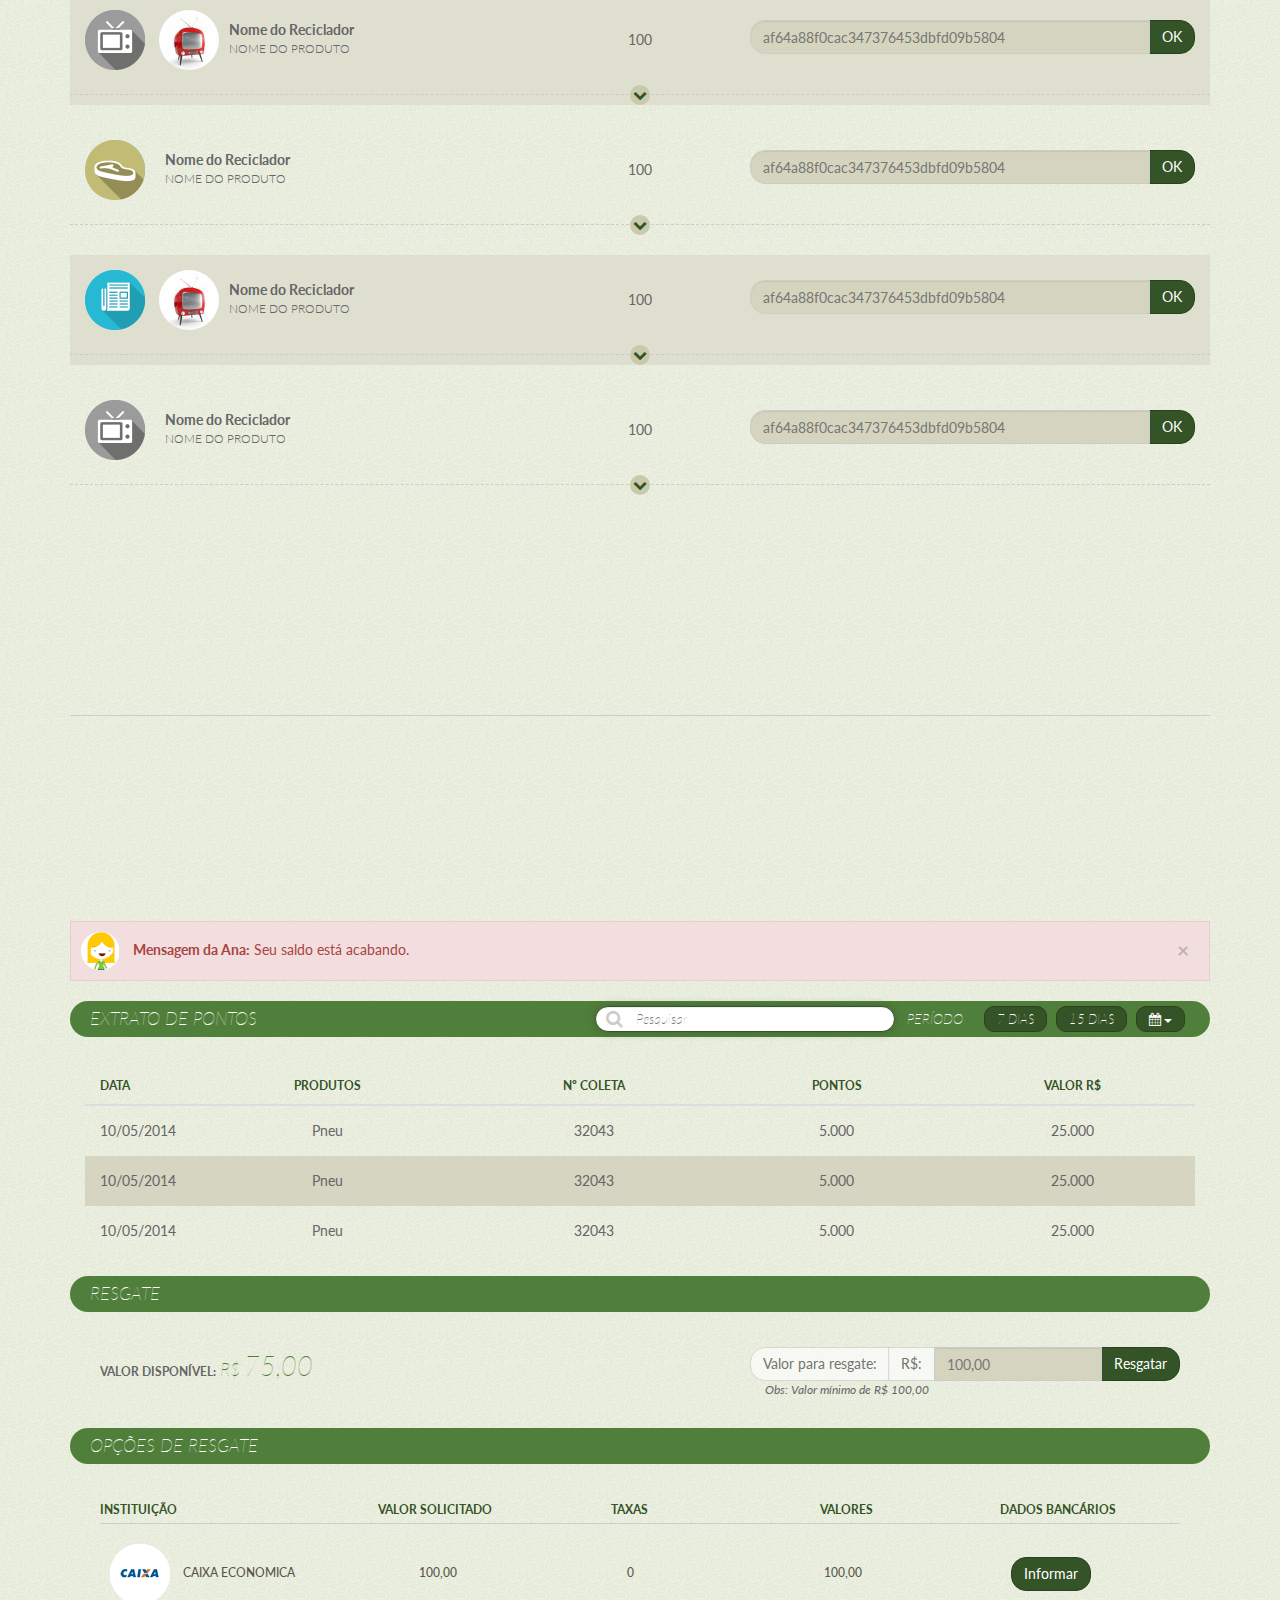
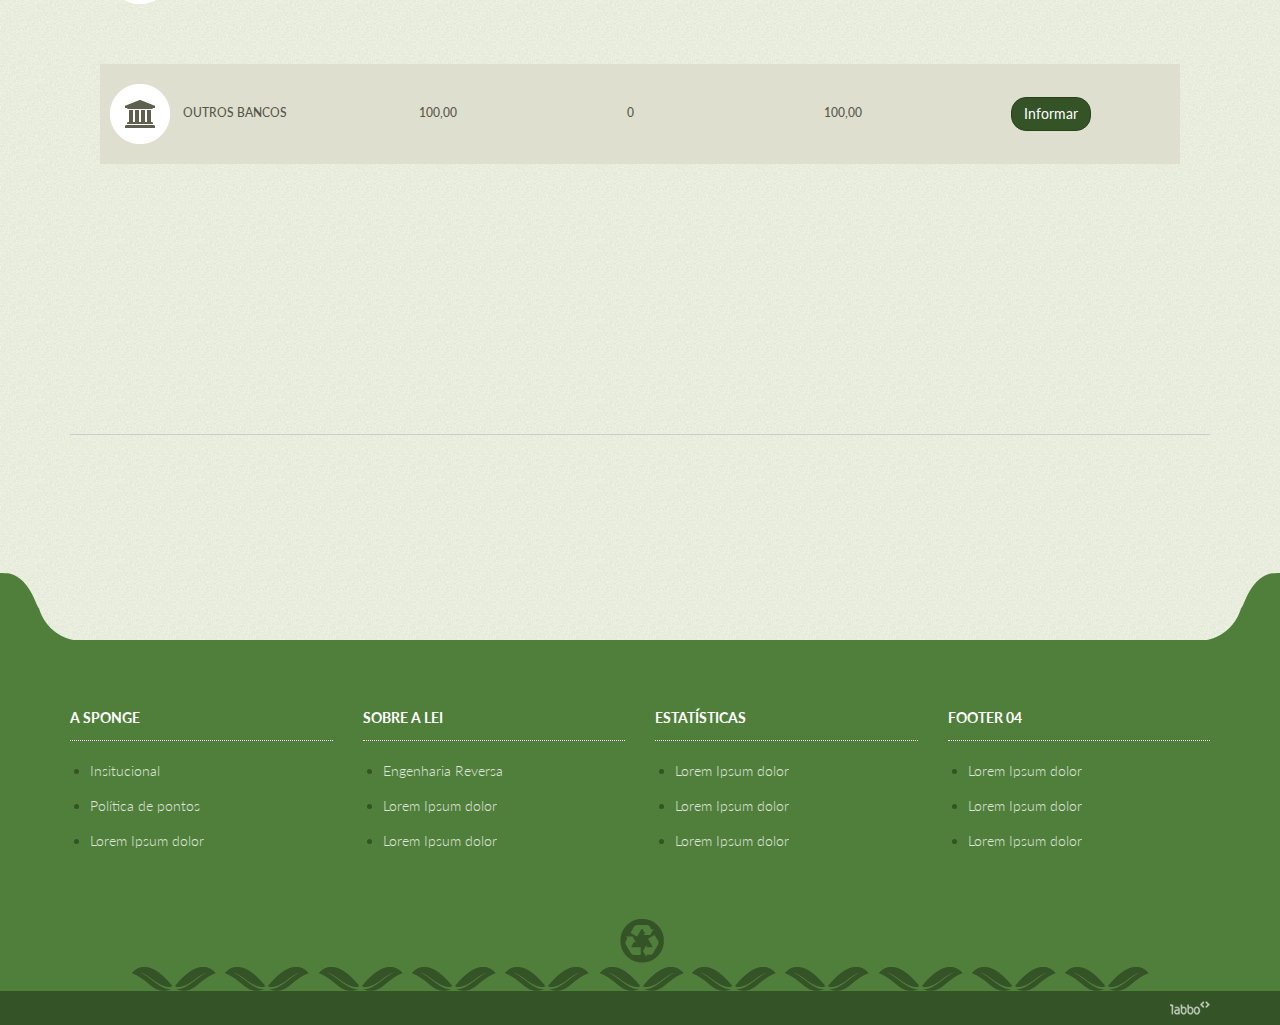
==== commit b638b7ab: "Update commit" ====
--- a/index.html
+++ b/index.html
@@ -1298,7 +1298,7 @@
                 <input type="checkbox"> Lembrar
               </label>
             </div>
-         <button type="submit" class="btn btn-primary submit-form element">Finalizar</button>
+         <button type="submit" class="btn btn-primary submit-form element">Cadastrar</button>
       </span>
  
 
--- a/assets/stylesheets/styles.css
+++ b/assets/stylesheets/styles.css
@@ -8596,7 +8596,7 @@
   width: 200px;
   border-radius: 0;
   margin-left: -30px;
-  font-weight: 100;
+  font-weight: 400;
 }
 /* line 150, ../sass/componentes/_menu-minhas-campanhas.scss */
 .dropdown-main:before {
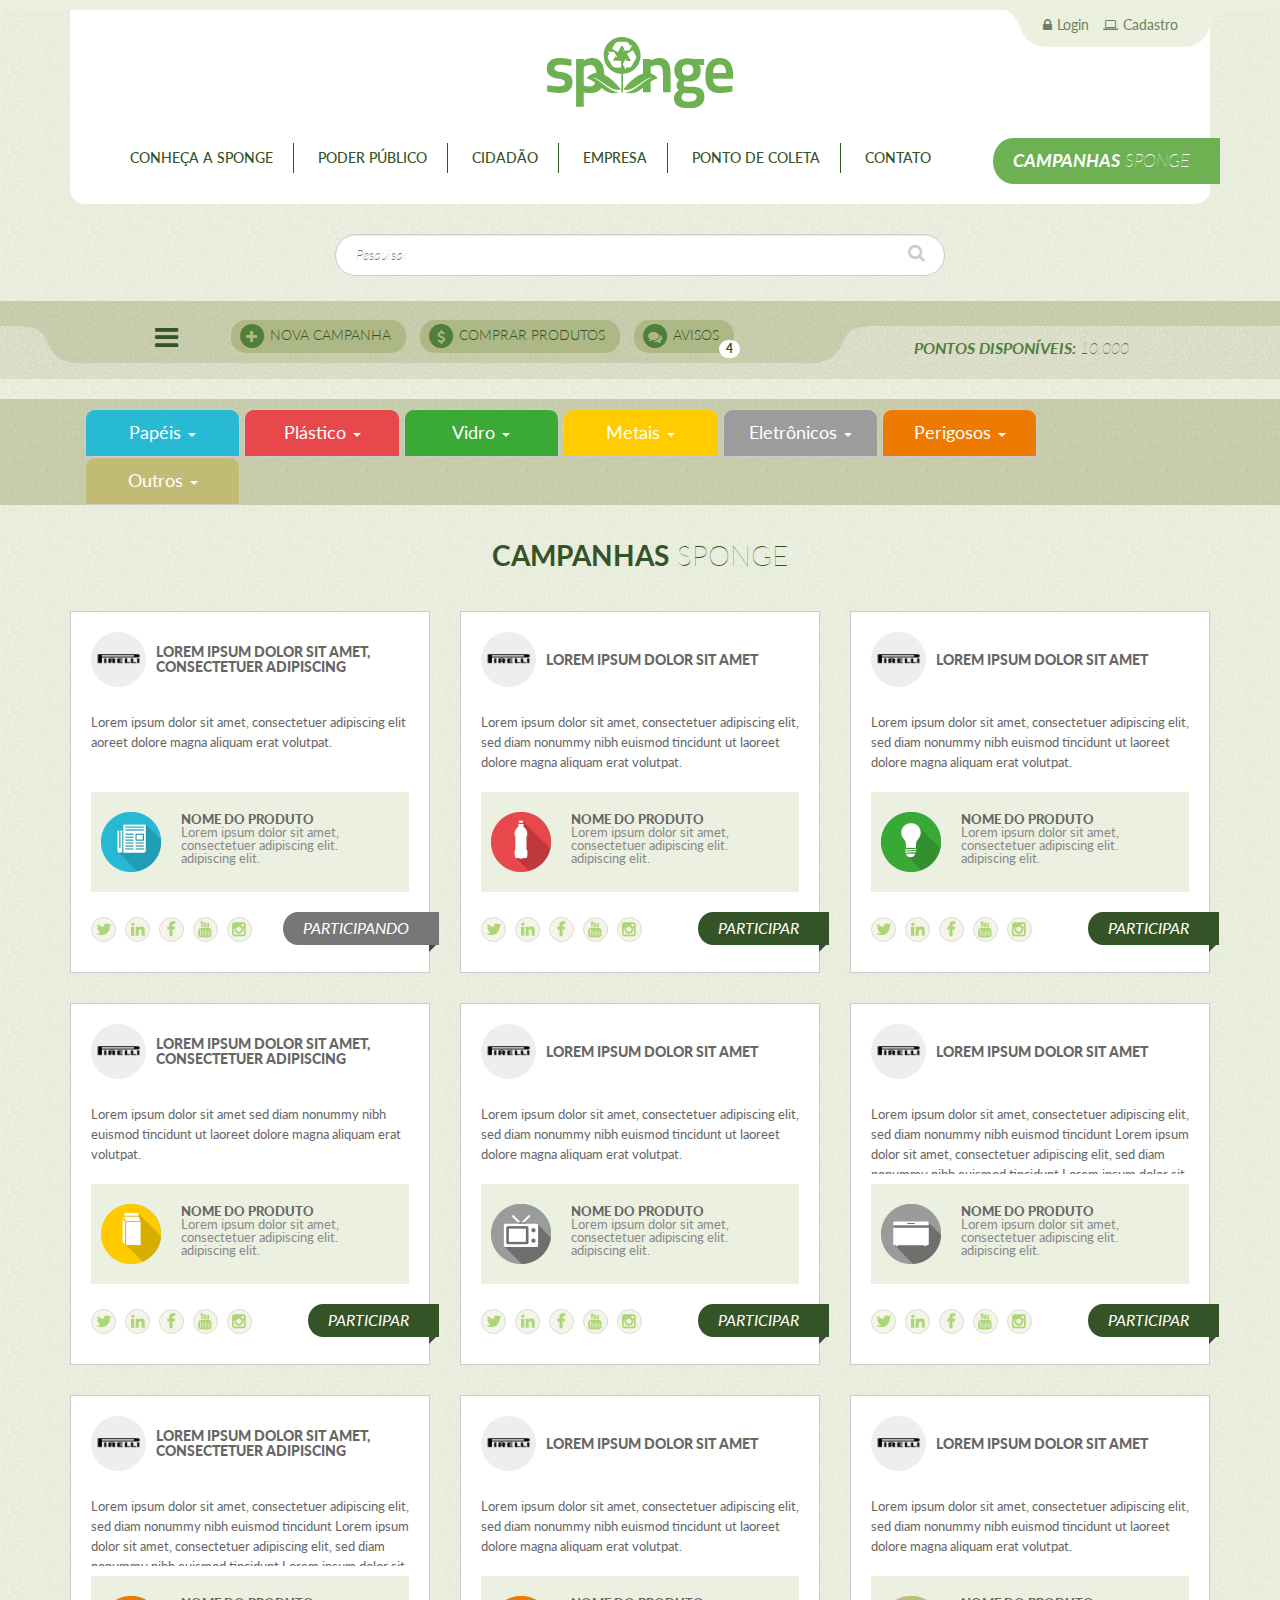
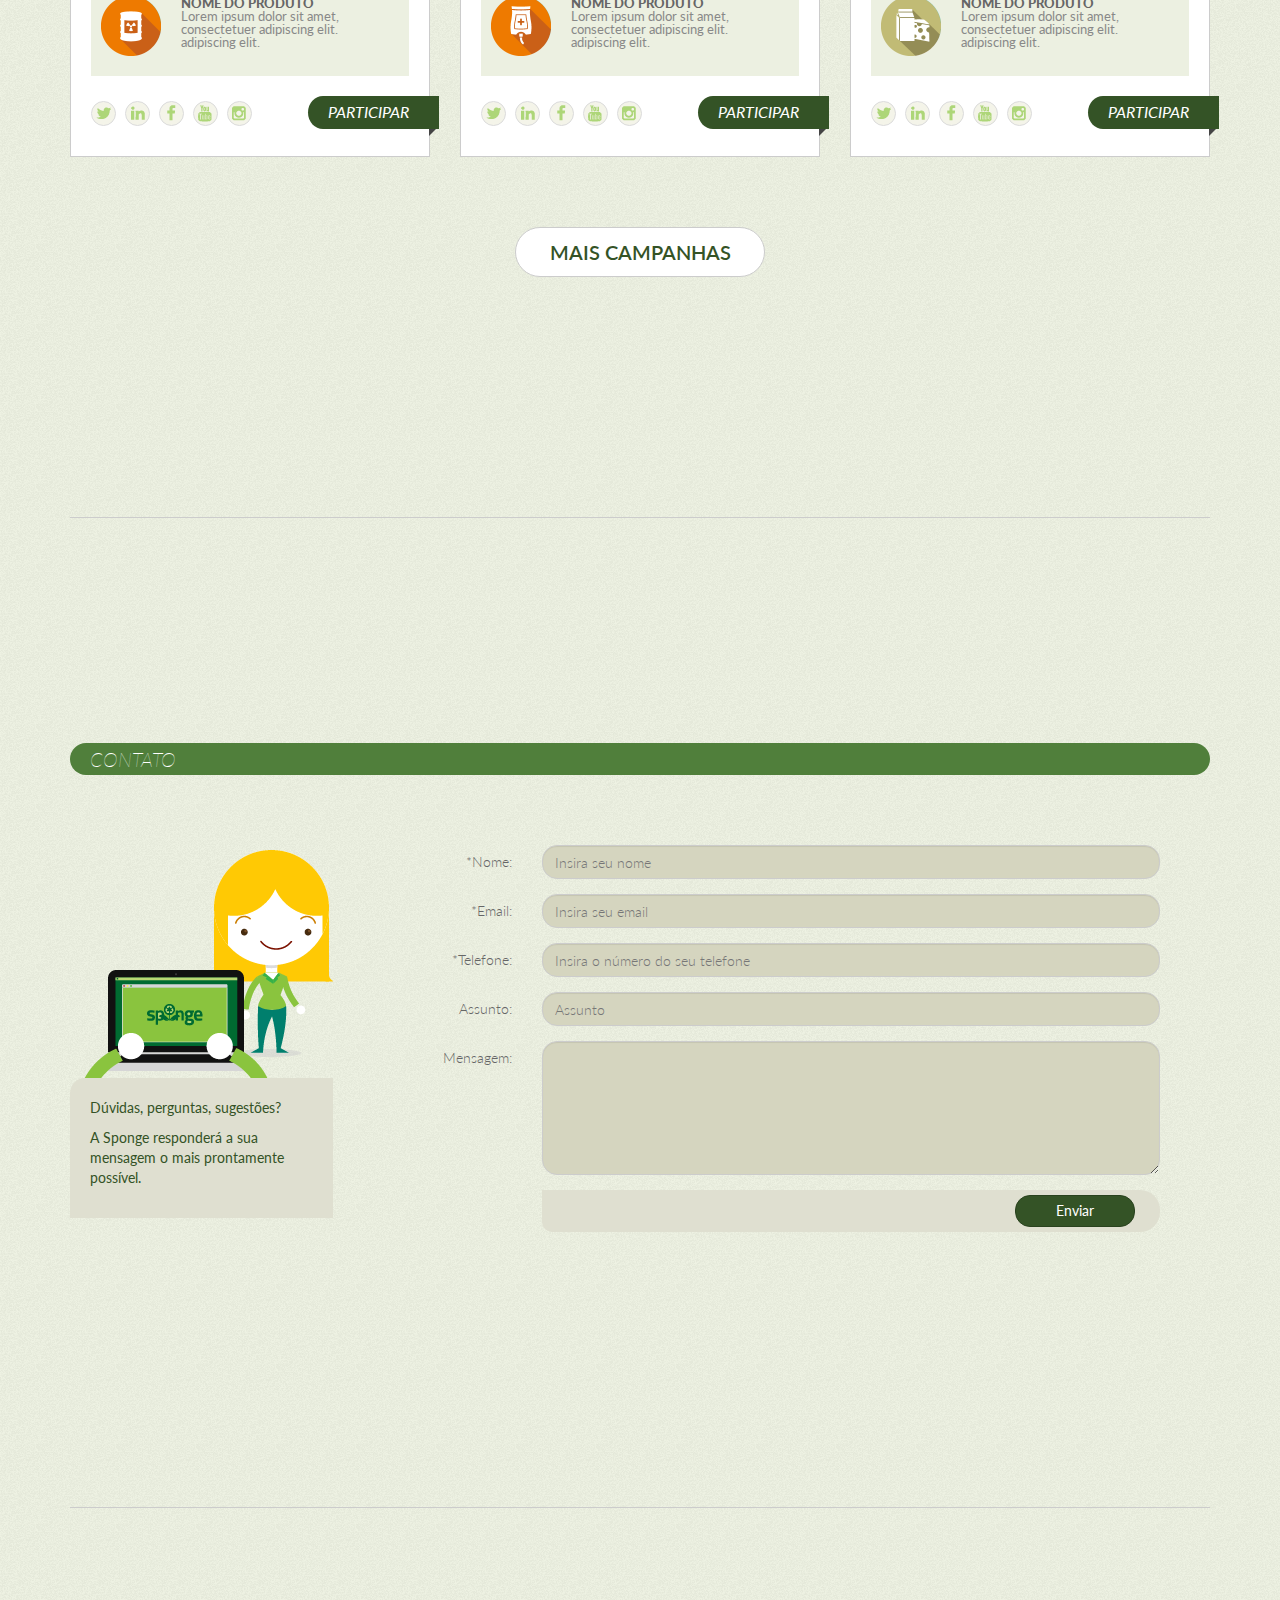
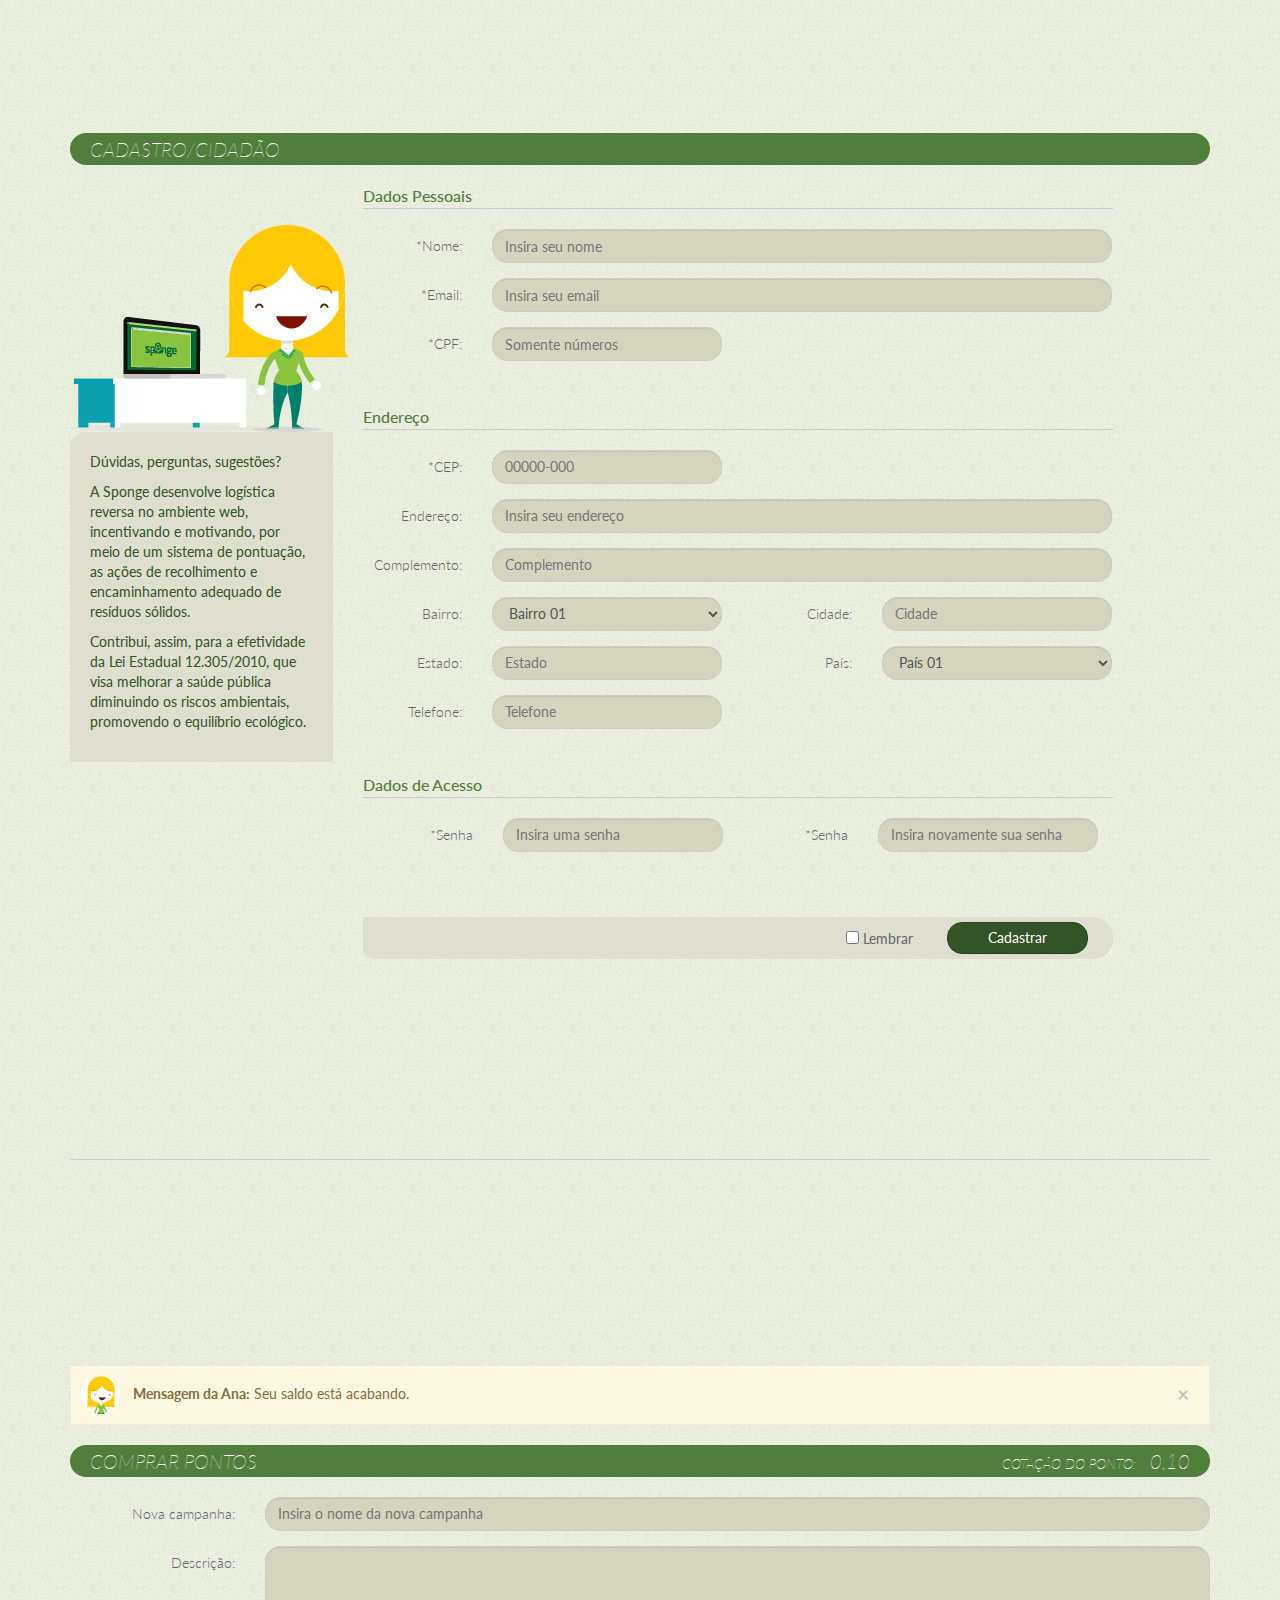
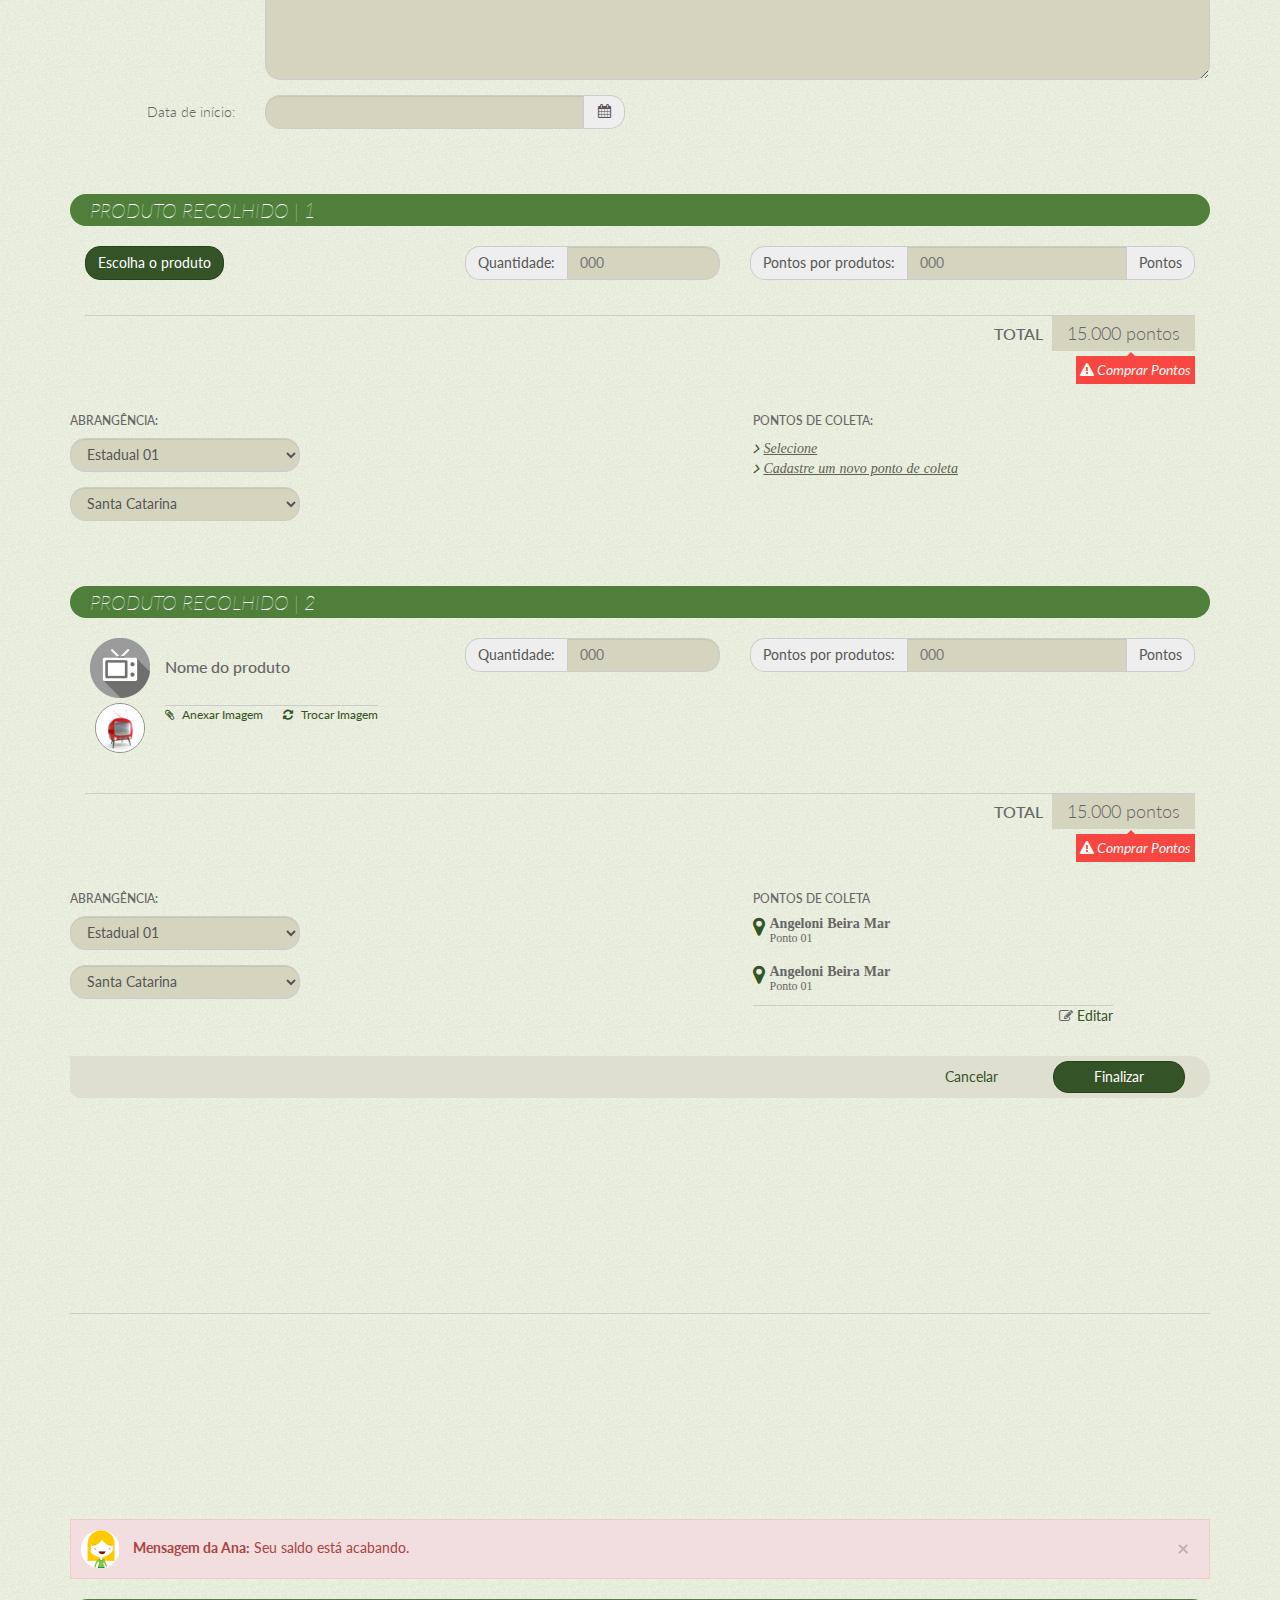
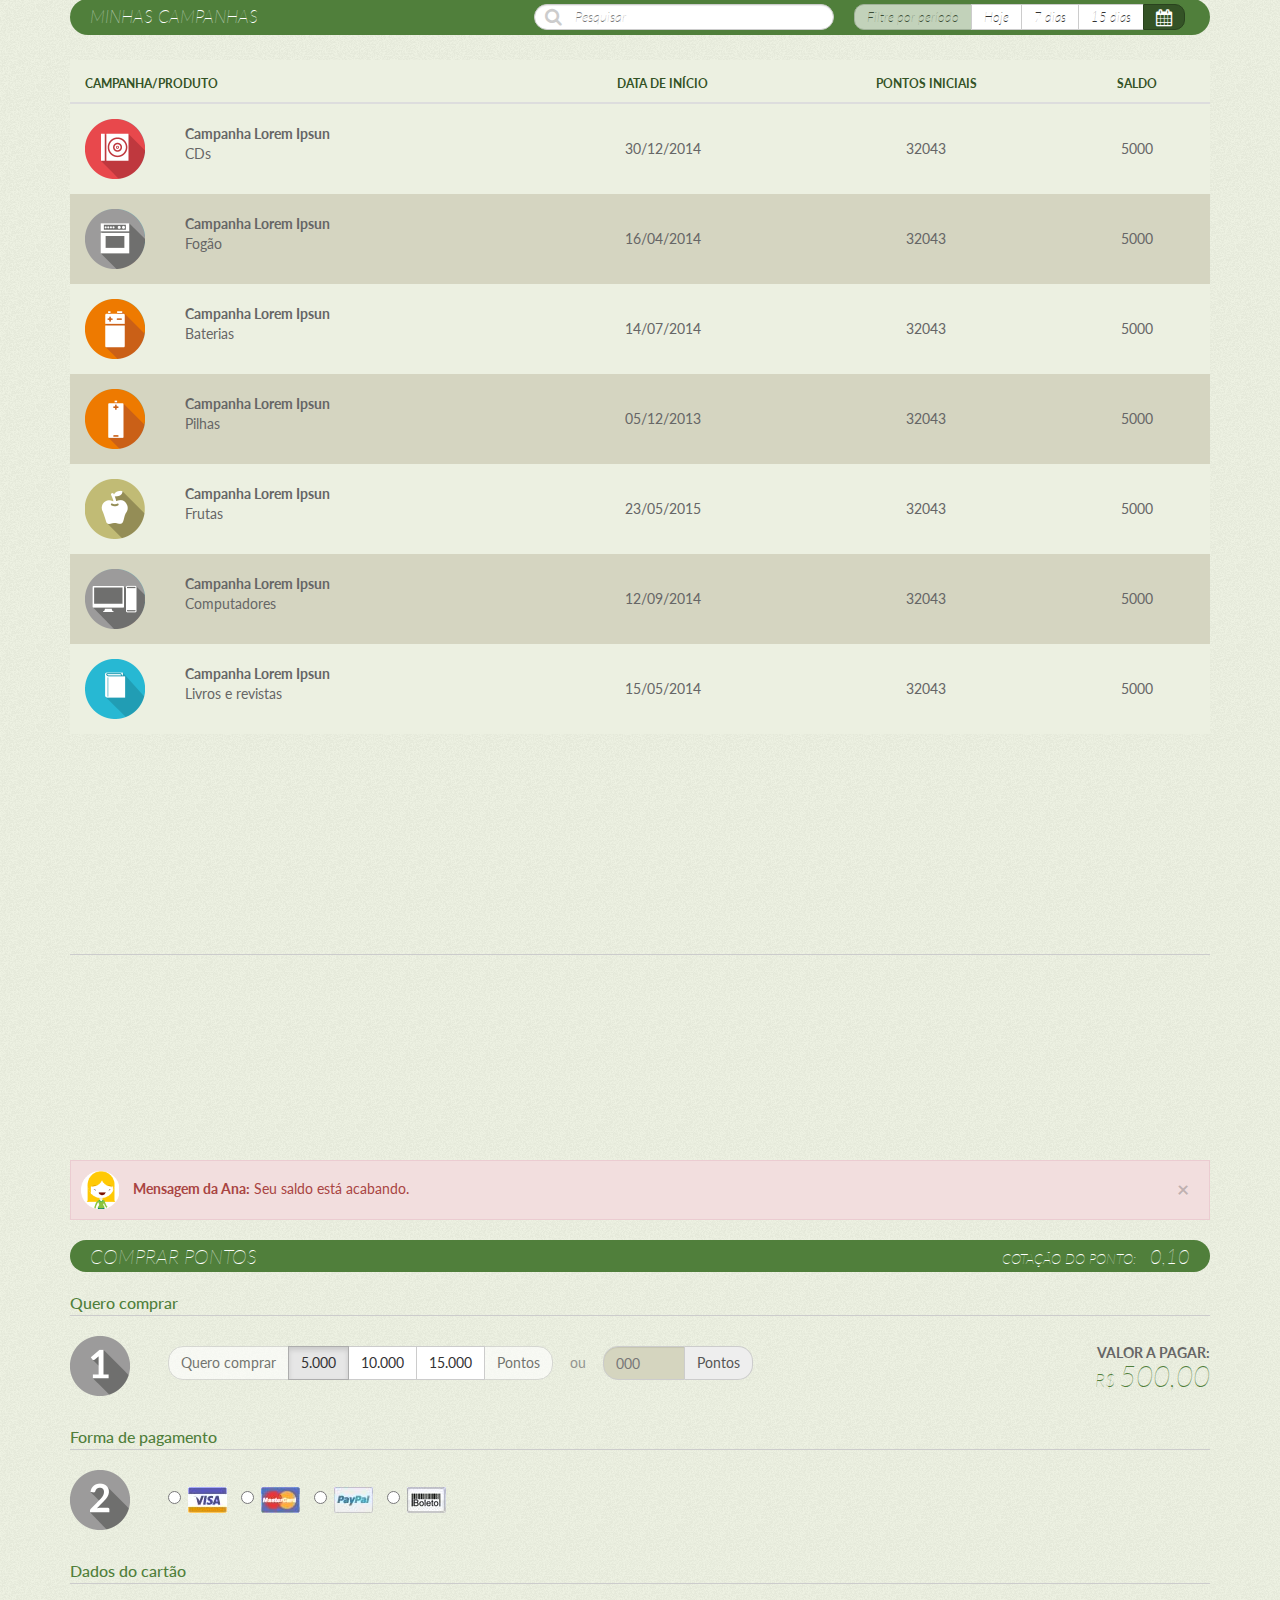
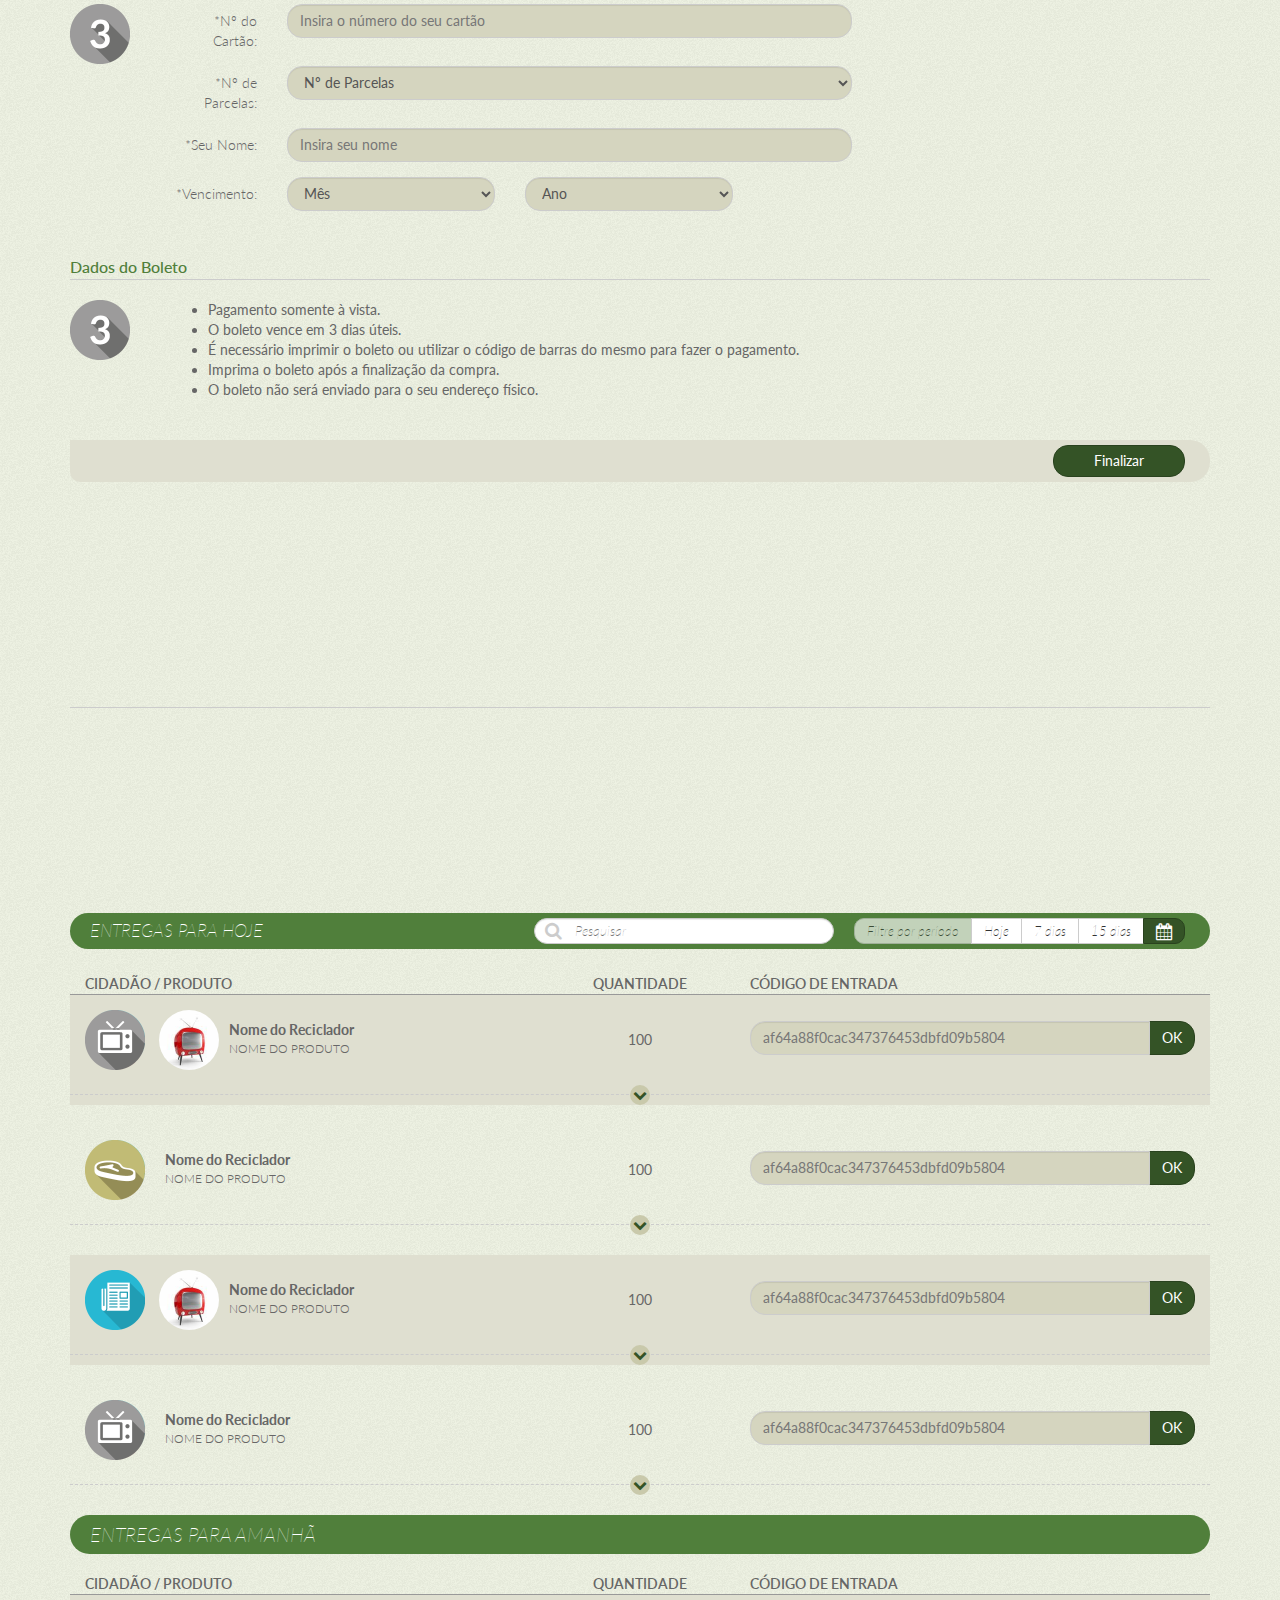
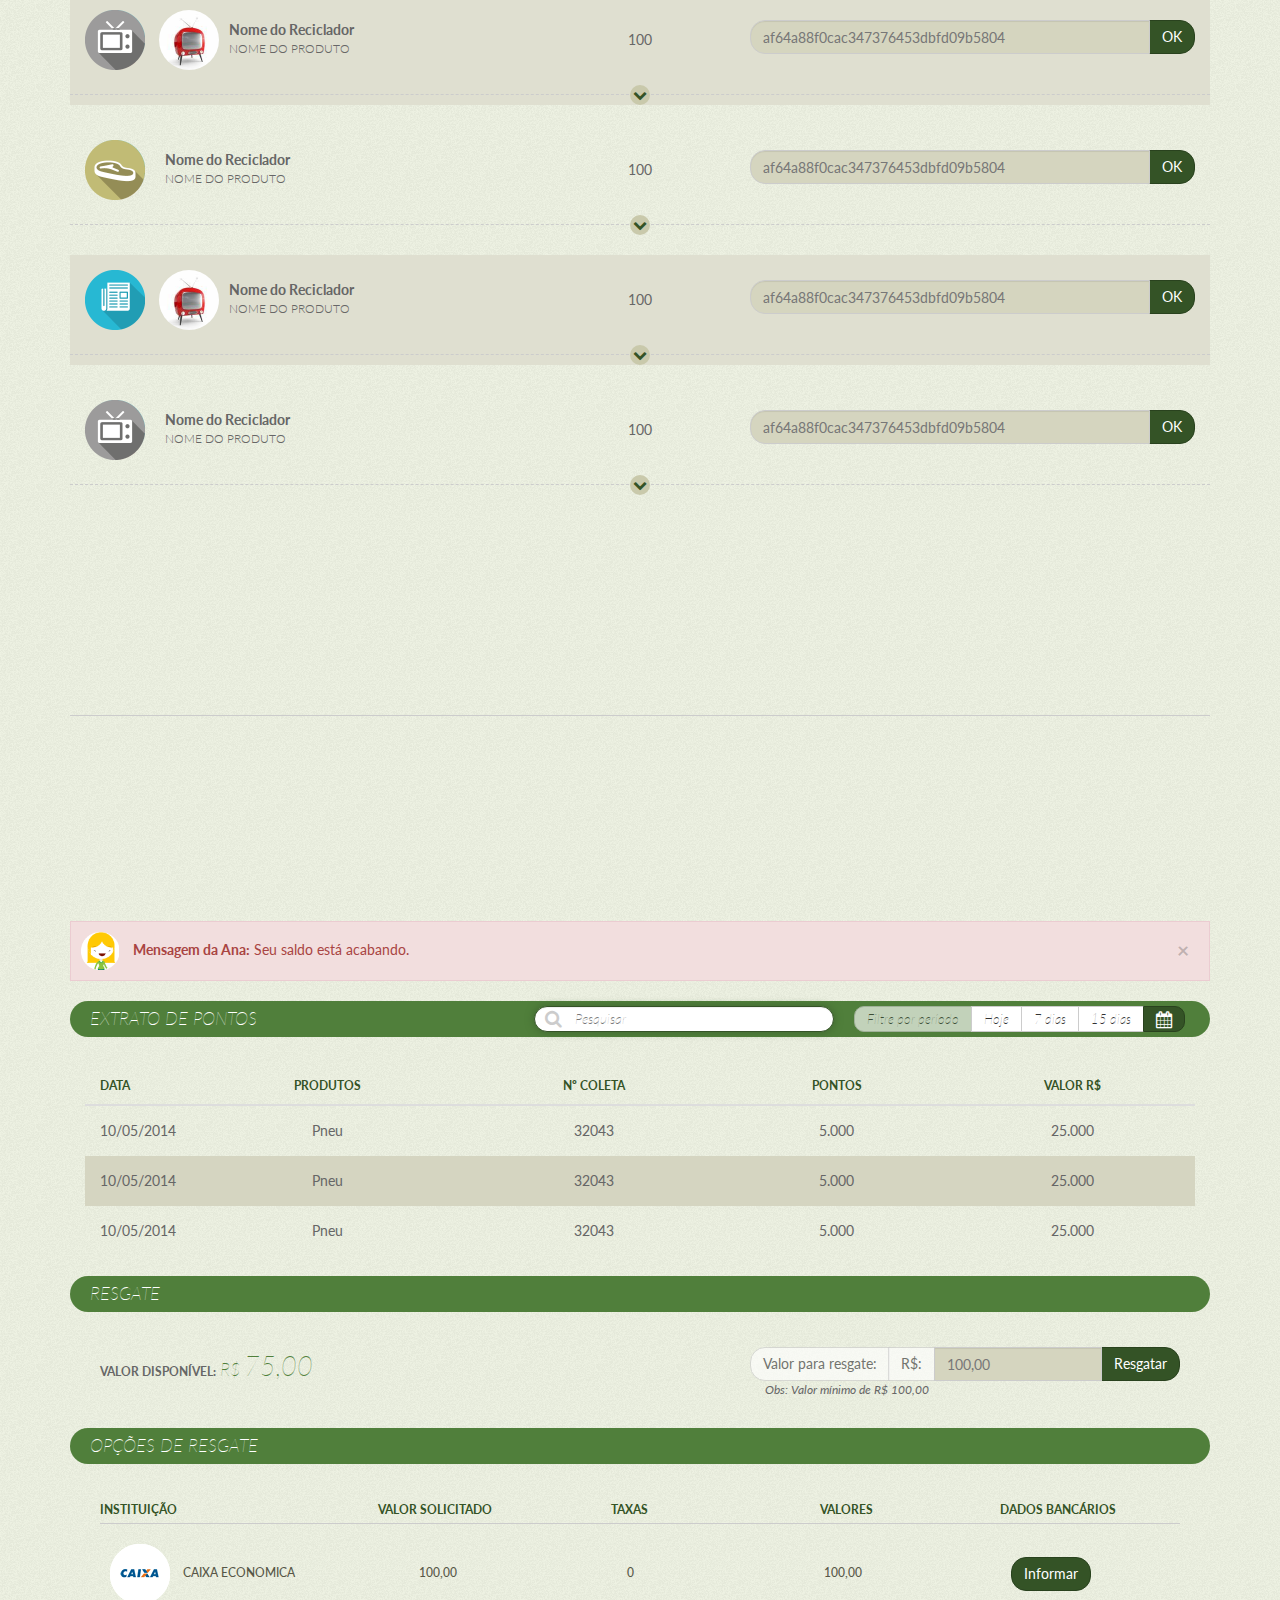
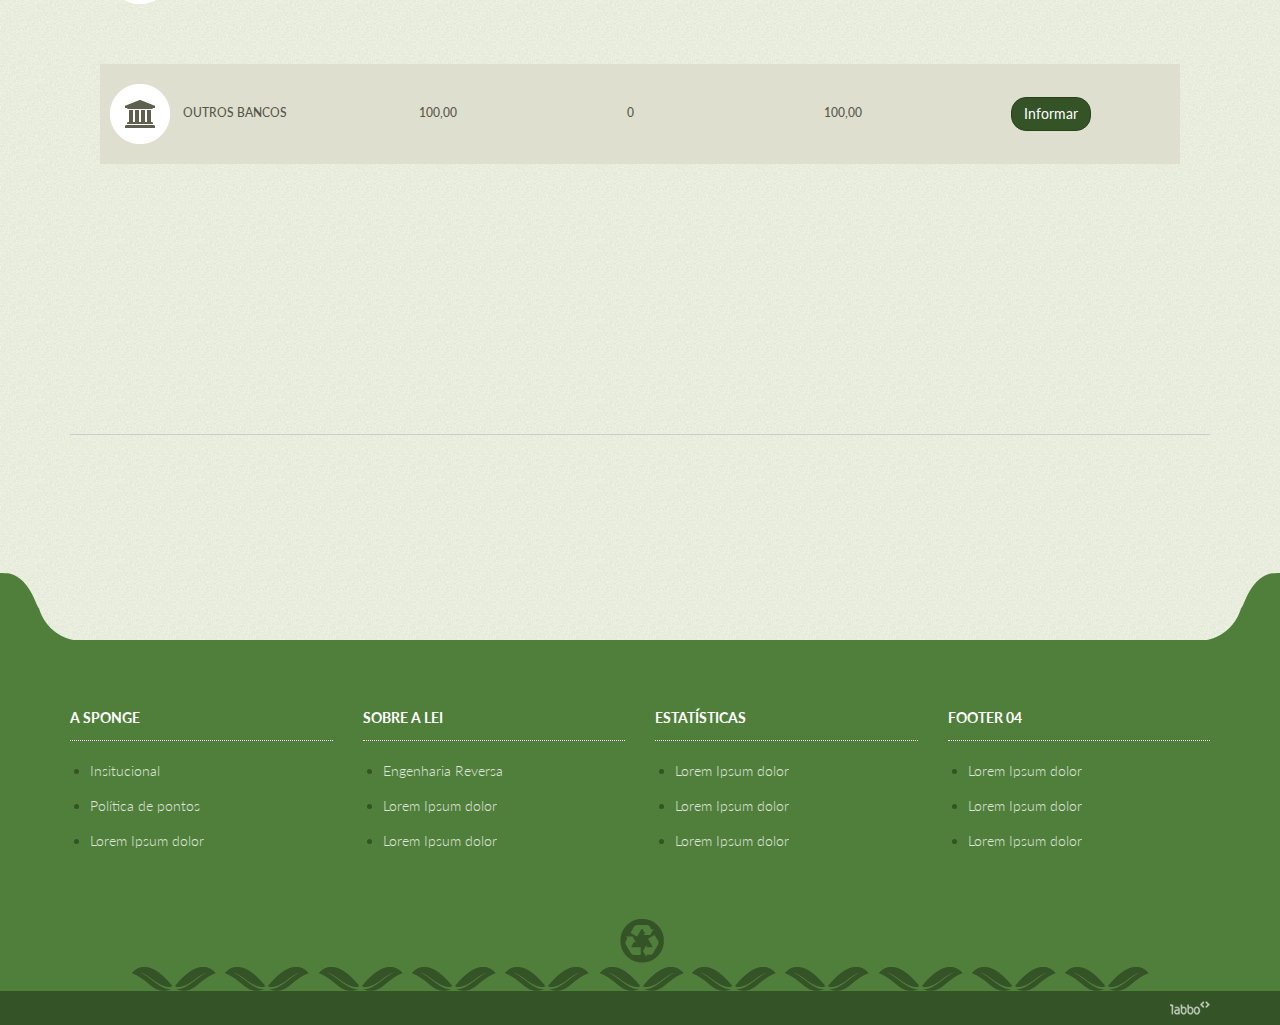
==== commit c7f07ee2: "Update calendar" ====
--- a/index.html
+++ b/index.html
@@ -1685,59 +1685,30 @@
 
 
                              
-                                    <div class=" title-section-secundary title-section-secundary-child">
-                                      <div class="row">
-                                          <div class="col-sm-12">
-                                               <span class="titulo">Minhas Campanhas</span> 
-                                          
-
-                                              <ul class="lista-periodo">
-                                                 <li class="lista-periodo-item"> <span class="label-buttons">Período</span> </li>
-                                                 <li class="lista-periodo-item"> <a href="#" class="btn btn-primary">7 dias</a> </li>
-                                                 <li class="lista-periodo-item"><a href="#" class="btn btn-primary"> 15 dias</a></li>
-
-                                                 <li class="lista-periodo-item">
-                                                    <div class="periodo-calendar-button">
-                                                            <button class="btn btn-primary dropdown-toggle" type="button">
-                                                             <i class="fa fa-calendar"></i>
-                                                              <span class="caret"></span>
-                                                            </button>
-                                                   
-                                                            <div class="periodo-calendar-container" >
-                                                                     <div class="row">
-                                                                    <div class="col-md-4">
-                                                                      Lorem ipsum dolor sit amet, consectetur adipisicing elit. 
-                                                                    </div> <!-- //col-md-4 -->
-
-                                                                    <div class="col-md-4">
-                                                                      Lorem ipsum dolor sit amet, consectetur adipisicing elit. 
-                                                                    </div> <!-- //col-md-4 -->
-
-                                                                    <div class="col-md-4">
-                                                                      ontem, hoje, 7 dias, 30 dias, Este mês, Ultimo Mês, outro periodo,
-                                                                      de input, até input, btn-primary{Aplicar}, btn-defautl{Cancelar} 
-
-                                                                    </div> <!-- //col-md-2 -->
-
-
-                                                                  </div>
-                                                             </div>
-                                                    </div> <!-- //periodo-calendar-button -->
-                                                 </li>
-                                               </ul>
-
-
-                                             <div class="block-search-component">
-                                                              <form class="form-search">
-                                                                  <i class="fa-search fa"></i>
-                                                                  <input type="search" class="input-search  form-control" placeholder="Pesquisar">
-                                                             </form>
-                                              </div> <!--//block-search-component -->
-                   
-                                          </div> <!-- //col-sm-12 -->
-
-                                      </div> <!-- // row -->
-                                    </div> <!-- //title-section-secundary title-section-secundary-child -->
+                 <div class=" title-section-secundary title-section-secundary-child">
+                    <div class="row">
+                        <div class="col-sm-12">
+                             <span class="titulo">Minhas campanhas</span> 
+                            <ul class="lista-periodo">
+                               <li class="lista-periodo-item">
+                                      <div class="btn-group"  >
+                                        <button type="button" class="btn btn-default disabled">Filtre por período</button>
+                                             <button type="button" class="btn btn-default"> Hoje  </label>
+                                             <button type="button" class="btn btn-default">7 dias </label>
+                                             <button type="button" class="btn btn-default"> 15 dias  </label>
+                                             <button type="button" class="btn btn-primary buttondaterangepicker" name="options" id="option4" autocomplete="off" > <i class="fa fa-calendar fa-lg"></i></button>
+                                    </div> <!-- //btn-group-->
+                                   </li>
+                             </ul>
+                           <div class="block-search-component">
+                                            <form class="form-search">
+                                                <i class="fa-search fa"></i>
+                                                <input type="search" class="input-search  form-control" placeholder="Pesquisar">
+                                           </form>
+                            </div> <!--//block-search-component -->
+                        </div> <!-- //col-sm-12 -->
+                    </div> <!-- // row -->
+                  </div> <!-- //title-section-secundary title-section-secundary-child -->
 
  
                                     </div><!--//col-sm-12 -->
@@ -2170,59 +2141,30 @@
   
 
                           
-              <div class=" title-section-secundary title-section-secundary-child">
-                      <div class="row">
-                          <div class="col-sm-12">
-                               <span class="titulo">Entregas para hoje</span> 
-                          
-
-                              <ul class="lista-periodo">
-                                 <li class="lista-periodo-item"> <span class="label-buttons">Período</span> </li>
-                                 <li class="lista-periodo-item"> <a href="#" class="btn btn-primary">7 dias</a> </li>
-                                 <li class="lista-periodo-item"><a href="#" class="btn btn-primary"> 15 dias</a></li>
-
-                                 <li class="lista-periodo-item">
-                                    <div class="periodo-calendar-button">
-                                            <button class="btn btn-primary dropdown-toggle" type="button">
-                                             <i class="fa fa-calendar"></i>
-                                              <span class="caret"></span>
-                                            </button>
-                                   
-                                            <div class="periodo-calendar-container" >
-                                                     <div class="row">
-                                                    <div class="col-md-4">
-                                                      Lorem ipsum dolor sit amet, consectetur adipisicing elit. 
-                                                    </div> <!-- //col-md-4 -->
-
-                                                    <div class="col-md-4">
-                                                      Lorem ipsum dolor sit amet, consectetur adipisicing elit. 
-                                                    </div> <!-- //col-md-4 -->
-
-                                                    <div class="col-md-4">
-                                                      ontem, hoje, 7 dias, 30 dias, Este mês, Ultimo Mês, outro periodo,
-                                                      de input, até input, btn-primary{Aplicar}, btn-defautl{Cancelar} 
-
-                                                    </div> <!-- //col-md-2 -->
-
-
-                                                  </div>
-                                             </div>
-                                    </div> <!-- //periodo-calendar-button -->
-                                 </li>
-                               </ul>
-
-
-                             <div class="block-search-component">
-                                              <form class="form-search">
-                                                  <i class="fa-search fa"></i>
-                                                  <input type="search" class="input-search  form-control" placeholder="Pesquisar">
-                                             </form>
-                              </div> <!--//block-search-component -->
-   
-                          </div> <!-- //col-sm-12 -->
-
-                      </div> <!-- // row -->
-              </div> <!-- //title-section-secundary title-section-secundary-child -->
+                 <div class=" title-section-secundary title-section-secundary-child">
+                    <div class="row">
+                        <div class="col-sm-12">
+                             <span class="titulo">Entregas para hoje</span> 
+                            <ul class="lista-periodo">
+                               <li class="lista-periodo-item">
+                                      <div class="btn-group"  >
+                                        <button type="button" class="btn btn-default disabled">Filtre por período</button>
+                                             <button type="button" class="btn btn-default"> Hoje  </label>
+                                             <button type="button" class="btn btn-default">7 dias </label>
+                                             <button type="button" class="btn btn-default"> 15 dias  </label>
+                                             <button type="button" class="btn btn-primary buttondaterangepicker" name="options" id="option4" autocomplete="off" > <i class="fa fa-calendar fa-lg"></i></button>
+                                    </div> <!-- //btn-group-->
+                                   </li>
+                             </ul>
+                           <div class="block-search-component">
+                                            <form class="form-search">
+                                                <i class="fa-search fa"></i>
+                                                <input type="search" class="input-search  form-control" placeholder="Pesquisar">
+                                           </form>
+                            </div> <!--//block-search-component -->
+                        </div> <!-- //col-sm-12 -->
+                    </div> <!-- // row -->
+                  </div> <!-- //title-section-secundary title-section-secundary-child -->
 
   
 
@@ -2797,59 +2739,37 @@
 
 
                           
-              <div class=" title-section-secundary title-section-secundary-child">
-                      <div class="row">
-                          <div class="col-sm-12">
-                               <span class="titulo">Extrato de pontos</span> 
-                          
-
-                              <ul class="lista-periodo">
-                                 <li class="lista-periodo-item"> <span class="label-buttons">Período</span> </li>
-                                 <li class="lista-periodo-item"> <a href="#" class="btn btn-primary">7 dias</a> </li>
-                                 <li class="lista-periodo-item"><a href="#" class="btn btn-primary"> 15 dias</a></li>
-
-                                 <li class="lista-periodo-item">
-                                    <div class="periodo-calendar-button">
-                                            <button class="btn btn-primary dropdown-toggle" type="button">
-                                             <i class="fa fa-calendar"></i>
-                                              <span class="caret"></span>
-                                            </button>
-                                   
-                                            <div class="periodo-calendar-container" >
-                                                     <div class="row">
-                                                    <div class="col-md-4">
-                                                      Lorem ipsum dolor sit amet, consectetur adipisicing elit. 
-                                                    </div> <!-- //col-md-4 -->
-
-                                                    <div class="col-md-4">
-                                                      Lorem ipsum dolor sit amet, consectetur adipisicing elit. 
-                                                    </div> <!-- //col-md-4 -->
-
-                                                    <div class="col-md-4">
-                                                      ontem, hoje, 7 dias, 30 dias, Este mês, Ultimo Mês, outro periodo,
-                                                      de input, até input, btn-primary{Aplicar}, btn-defautl{Cancelar} 
-
-                                                    </div> <!-- //col-md-2 -->
-
-
-                                                  </div>
-                                             </div>
-                                    </div> <!-- //periodo-calendar-button -->
-                                 </li>
-                               </ul>
-
-
-                             <div class="block-search-component">
-                                              <form class="form-search">
-                                                  <i class="fa-search fa"></i>
-                                                  <input type="search" class="input-search  form-control" placeholder="Pesquisar">
-                                             </form>
-                              </div> <!--//block-search-component -->
-   
-                          </div> <!-- //col-sm-12 -->
-
-                      </div> <!-- // row -->
-              </div> <!-- //title-section-secundary title-section-secundary-child -->
+                 <div class=" title-section-secundary title-section-secundary-child">
+                    <div class="row">
+                        <div class="col-sm-12">
+                             <span class="titulo">Extrato de pontos</span> 
+                            <ul class="lista-periodo">
+                               <li class="lista-periodo-item">
+                                      <div class="btn-group"  >
+                                        <button type="button" class="btn btn-default disabled">Filtre por período</button>
+                                             <button type="button" class="btn btn-default"> Hoje  </label>
+                                             <button type="button" class="btn btn-default">7 dias </label>
+                                             <button type="button" class="btn btn-default"> 15 dias  </label>
+                                             <button type="button" class="btn btn-primary buttondaterangepicker" name="options" id="option4" autocomplete="off" > <i class="fa fa-calendar fa-lg"></i></button>
+                                    </div> <!-- //btn-group-->
+                                   </li>
+                             </ul>
+                           <div class="block-search-component">
+                                            <form class="form-search">
+                                                <i class="fa-search fa"></i>
+                                                <input type="search" class="input-search  form-control" placeholder="Pesquisar">
+                                           </form>
+                            </div> <!--//block-search-component -->
+                        </div> <!-- //col-sm-12 -->
+                    </div> <!-- // row -->
+                  </div> <!-- //title-section-secundary title-section-secundary-child -->
+
+
+
+
+
+
+
 
              <div class="col-xs-12"> 
                 <table class="table  table-sponge">
@@ -3741,6 +3661,9 @@
 
     <script src="assets/javascripts/components/bootstrap-datepicker.js"></script>
 
+    <script type="text/javascript" src="assets/javascripts/daterangepicker/moment.js"></script>
+    <script type="text/javascript" src="assets/javascripts/daterangepicker/daterangepicker.js"></script>
+
  
 
      <script src="assets/javascripts/sponge.js"></script>
--- a/assets/stylesheets/styles.css
+++ b/assets/stylesheets/styles.css
@@ -13992,6 +13992,368 @@
   content: "\f20c";
 }
 
+/*!
+ * Stylesheet for the Date Range Picker, for use with Bootstrap 3.x
+ *
+ * Copyright 2013 Dan Grossman ( http://www.dangrossman.info )
+ * Licensed under the Apache License v2.0
+ * http://www.apache.org/licenses/LICENSE-2.0
+ *
+ * Built for http://www.improvely.com
+ */
+/* line 11, ../sass/_daterangepicker.scss */
+.daterangepicker.dropdown-menu {
+  max-width: none;
+  z-index: 3000;
+}
+
+/* line 16, ../sass/_daterangepicker.scss */
+.daterangepicker.opensleft .ranges, .daterangepicker.opensleft .calendar {
+  float: left;
+  margin: 4px;
+}
+
+/* line 21, ../sass/_daterangepicker.scss */
+.daterangepicker.opensright .ranges, .daterangepicker.opensright .calendar,
+.daterangepicker.openscenter .ranges, .daterangepicker.openscenter .calendar {
+  float: right;
+  margin: 4px;
+}
+
+/* line 27, ../sass/_daterangepicker.scss */
+.daterangepicker.single .ranges, .daterangepicker.single .calendar {
+  float: none;
+}
+
+/* line 31, ../sass/_daterangepicker.scss */
+.daterangepicker .ranges {
+  width: 160px;
+  text-align: left;
+}
+
+/* line 36, ../sass/_daterangepicker.scss */
+.daterangepicker .ranges .range_inputs > div {
+  float: left;
+}
+
+/* line 40, ../sass/_daterangepicker.scss */
+.daterangepicker .ranges .range_inputs > div:nth-child(2) {
+  padding-left: 11px;
+}
+
+/* line 44, ../sass/_daterangepicker.scss */
+.daterangepicker .calendar {
+  display: none;
+  max-width: 270px;
+}
+
+/* line 49, ../sass/_daterangepicker.scss */
+.daterangepicker.show-calendar .calendar {
+  display: block;
+}
+
+/* line 53, ../sass/_daterangepicker.scss */
+.daterangepicker .calendar.single .calendar-date {
+  border: none;
+}
+
+/* line 57, ../sass/_daterangepicker.scss */
+.daterangepicker .calendar th, .daterangepicker .calendar td {
+  font-family: 'Helvetica Neue', Helvetica, Arial, sans-serif;
+  white-space: nowrap;
+  text-align: center;
+  min-width: 32px;
+}
+
+/* line 64, ../sass/_daterangepicker.scss */
+.daterangepicker .daterangepicker_start_input label,
+.daterangepicker .daterangepicker_end_input label {
+  color: #333;
+  display: block;
+  font-size: 11px;
+  font-weight: normal;
+  height: 20px;
+  line-height: 20px;
+  margin-bottom: 2px;
+  text-shadow: #fff 1px 1px 0px;
+  text-transform: uppercase;
+  width: 74px;
+}
+
+/* line 78, ../sass/_daterangepicker.scss */
+.daterangepicker .ranges input {
+  font-size: 11px;
+}
+
+/* line 82, ../sass/_daterangepicker.scss */
+.daterangepicker .ranges .input-mini {
+  border: 1px solid #ccc;
+  border-radius: 4px;
+  color: #555;
+  display: block;
+  font-size: 11px;
+  height: 30px;
+  line-height: 30px;
+  vertical-align: middle;
+  margin: 0 0 10px 0;
+  padding: 0 6px;
+  width: 74px;
+}
+
+/* line 96, ../sass/_daterangepicker.scss */
+.daterangepicker .ranges ul {
+  list-style: none;
+  margin: 0;
+  padding: 0;
+}
+
+/* line 102, ../sass/_daterangepicker.scss */
+.daterangepicker .ranges li {
+  font-size: 13px;
+  background: #f5f5f5;
+  border: 1px solid #f5f5f5;
+  color: #345326;
+  padding: 3px 12px;
+  margin-bottom: 8px;
+  -webkit-border-radius: 5px;
+  -moz-border-radius: 5px;
+  border-radius: 5px;
+  cursor: pointer;
+}
+
+/* line 115, ../sass/_daterangepicker.scss */
+.daterangepicker .ranges li.active, .daterangepicker .ranges li:hover {
+  background: #345326;
+  color: #fff;
+}
+
+/* line 120, ../sass/_daterangepicker.scss */
+.daterangepicker .calendar-date {
+  border: 1px solid #ddd;
+  padding: 4px;
+  border-radius: 4px;
+  background: #fff;
+}
+
+/* line 127, ../sass/_daterangepicker.scss */
+.daterangepicker .calendar-time {
+  text-align: center;
+  margin: 8px auto 0 auto;
+  line-height: 30px;
+}
+
+/* line 133, ../sass/_daterangepicker.scss */
+.daterangepicker {
+  position: absolute;
+  background: #fff;
+  top: 100px;
+  left: 20px;
+  padding: 4px;
+  margin-top: 1px;
+  -webkit-border-radius: 4px;
+  -moz-border-radius: 4px;
+  border-radius: 4px;
+}
+
+/* line 145, ../sass/_daterangepicker.scss */
+.daterangepicker.opensleft:before {
+  position: absolute;
+  top: -7px;
+  right: 9px;
+  display: inline-block;
+  border-right: 7px solid transparent;
+  border-bottom: 7px solid #ccc;
+  border-left: 7px solid transparent;
+  border-bottom-color: rgba(0, 0, 0, 0.2);
+  content: '';
+}
+
+/* line 157, ../sass/_daterangepicker.scss */
+.daterangepicker.opensleft:after {
+  position: absolute;
+  top: -6px;
+  right: 10px;
+  display: inline-block;
+  border-right: 6px solid transparent;
+  border-bottom: 6px solid #fff;
+  border-left: 6px solid transparent;
+  content: '';
+}
+
+/* line 168, ../sass/_daterangepicker.scss */
+.daterangepicker.openscenter:before {
+  position: absolute;
+  top: -7px;
+  left: 0;
+  right: 0;
+  width: 0;
+  margin-left: auto;
+  margin-right: auto;
+  display: inline-block;
+  border-right: 7px solid transparent;
+  border-bottom: 7px solid #ccc;
+  border-left: 7px solid transparent;
+  border-bottom-color: rgba(0, 0, 0, 0.2);
+  content: '';
+}
+
+/* line 184, ../sass/_daterangepicker.scss */
+.daterangepicker.openscenter:after {
+  position: absolute;
+  top: -6px;
+  left: 0;
+  right: 0;
+  width: 0;
+  margin-left: auto;
+  margin-right: auto;
+  display: inline-block;
+  border-right: 6px solid transparent;
+  border-bottom: 6px solid #fff;
+  border-left: 6px solid transparent;
+  content: '';
+}
+
+/* line 199, ../sass/_daterangepicker.scss */
+.daterangepicker.opensright:before {
+  position: absolute;
+  top: -7px;
+  left: 9px;
+  display: inline-block;
+  border-right: 7px solid transparent;
+  border-bottom: 7px solid #ccc;
+  border-left: 7px solid transparent;
+  border-bottom-color: rgba(0, 0, 0, 0.2);
+  content: '';
+}
+
+/* line 211, ../sass/_daterangepicker.scss */
+.daterangepicker.opensright:after {
+  position: absolute;
+  top: -6px;
+  left: 10px;
+  display: inline-block;
+  border-right: 6px solid transparent;
+  border-bottom: 6px solid #fff;
+  border-left: 6px solid transparent;
+  content: '';
+}
+
+/* line 222, ../sass/_daterangepicker.scss */
+.daterangepicker table {
+  width: 100%;
+  margin: 0;
+}
+
+/* line 227, ../sass/_daterangepicker.scss */
+.daterangepicker td, .daterangepicker th {
+  text-align: center;
+  width: 20px;
+  height: 20px;
+  -webkit-border-radius: 4px;
+  -moz-border-radius: 4px;
+  border-radius: 4px;
+  cursor: pointer;
+  white-space: nowrap;
+}
+
+/* line 238, ../sass/_daterangepicker.scss */
+.daterangepicker td.off {
+  color: #999;
+}
+
+/* line 242, ../sass/_daterangepicker.scss */
+.daterangepicker td.disabled, .daterangepicker option.disabled {
+  color: #999;
+}
+
+/* line 246, ../sass/_daterangepicker.scss */
+.daterangepicker td.available:hover, .daterangepicker th.available:hover {
+  background: #eee;
+}
+
+/* line 250, ../sass/_daterangepicker.scss */
+.daterangepicker td.in-range {
+  background: #ccd8bb;
+  -webkit-border-radius: 0;
+  -moz-border-radius: 0;
+  border-radius: 0;
+}
+
+/* line 257, ../sass/_daterangepicker.scss */
+.daterangepicker td.start-date {
+  -webkit-border-radius: 4px 0 0 4px;
+  -moz-border-radius: 4px 0 0 4px;
+  border-radius: 4px 0 0 4px;
+}
+
+/* line 263, ../sass/_daterangepicker.scss */
+.daterangepicker td.end-date {
+  -webkit-border-radius: 0 4px 4px 0;
+  -moz-border-radius: 0 4px 4px 0;
+  border-radius: 0 4px 4px 0;
+}
+
+/* line 269, ../sass/_daterangepicker.scss */
+.daterangepicker td.start-date.end-date {
+  -webkit-border-radius: 4px;
+  -moz-border-radius: 4px;
+  border-radius: 4px;
+}
+
+/* line 275, ../sass/_daterangepicker.scss */
+.daterangepicker td.active, .daterangepicker td.active:hover {
+  background-color: #345326;
+  color: #fff;
+}
+
+/* line 281, ../sass/_daterangepicker.scss */
+.daterangepicker td.week, .daterangepicker th.week {
+  font-size: 80%;
+  color: #ccc;
+}
+
+/* line 286, ../sass/_daterangepicker.scss */
+.daterangepicker select.monthselect, .daterangepicker select.yearselect {
+  font-size: 12px;
+  padding: 1px;
+  height: auto;
+  margin: 0;
+  cursor: default;
+}
+
+/* line 294, ../sass/_daterangepicker.scss */
+.daterangepicker select.monthselect {
+  margin-right: 2%;
+  width: 56%;
+}
+
+/* line 299, ../sass/_daterangepicker.scss */
+.daterangepicker select.yearselect {
+  width: 40%;
+}
+
+/* line 303, ../sass/_daterangepicker.scss */
+.daterangepicker select.hourselect, .daterangepicker select.minuteselect, .daterangepicker select.secondselect, .daterangepicker select.ampmselect {
+  width: 50px;
+  margin-bottom: 0;
+}
+
+/* line 308, ../sass/_daterangepicker.scss */
+.daterangepicker_start_input {
+  float: left;
+}
+
+/* line 312, ../sass/_daterangepicker.scss */
+.daterangepicker_end_input {
+  float: left;
+  padding-left: 11px;
+}
+
+/* line 317, ../sass/_daterangepicker.scss */
+.daterangepicker th.month {
+  width: auto;
+}
+
 /* line 2, ../sass/_sponger.scss */
 section.simple-group {
   padding: 120px 0;
@@ -14140,17 +14502,18 @@
   float: right;
   padding: 0;
 }
-/* line 176, ../sass/_sponger.scss */
+/* line 177, ../sass/_sponger.scss */
 .lista-periodo .lista-periodo-item {
   display: inline-block;
   margin-right: 5px;
-}
-/* line 180, ../sass/_sponger.scss */
+  position: relative;
+}
+/* line 182, ../sass/_sponger.scss */
 .lista-periodo .lista-periodo-item .label-buttons {
   padding: 3px 12px;
   vertical-align: middle;
 }
-/* line 185, ../sass/_sponger.scss */
+/* line 187, ../sass/_sponger.scss */
 .lista-periodo .lista-periodo-item .btn {
   padding: 3px 12px;
   font-size: 13px;
@@ -14159,17 +14522,18 @@
   -moz-border-radius: 10px;
   -ms-border-radius: 10px;
   border-radius: 10px;
-}
-
-/* line 195, ../sass/_sponger.scss */
+  position: relative;
+}
+
+/* line 198, ../sass/_sponger.scss */
 .periodo-calendar-button {
   position: relative;
 }
-/* line 198, ../sass/_sponger.scss */
+/* line 201, ../sass/_sponger.scss */
 .periodo-calendar-button:hover .periodo-calendar-container {
   display: inline-block;
 }
-/* line 200, ../sass/_sponger.scss */
+/* line 203, ../sass/_sponger.scss */
 .periodo-calendar-button .periodo-calendar-container {
   display: none;
   position: absolute;
@@ -14182,7 +14546,7 @@
   color: #222;
   padding: 20px;
 }
-/* line 212, ../sass/_sponger.scss */
+/* line 215, ../sass/_sponger.scss */
 .periodo-calendar-button .periodo-calendar-container:before {
   content: "";
   width: 15px;
@@ -14195,24 +14559,24 @@
   right: 10px;
 }
 
-/* line 228, ../sass/_sponger.scss */
+/* line 231, ../sass/_sponger.scss */
 .periodo-calendar-container {
   display: none;
 }
 
-/* line 232, ../sass/_sponger.scss */
+/* line 235, ../sass/_sponger.scss */
 .lista-produto-component {
   background: #fff;
   display: inline-block;
   width: 100%;
   border: 1px solid #ccc;
 }
-/* line 238, ../sass/_sponger.scss */
+/* line 241, ../sass/_sponger.scss */
 .lista-produto-component.lista-produto-component-overflow {
   height: 400px;
   overflow-y: scroll;
 }
-/* line 243, ../sass/_sponger.scss */
+/* line 246, ../sass/_sponger.scss */
 .lista-produto-component .title-lista-produtos {
   background: #ecf0e1;
   margin: 0;
@@ -14220,37 +14584,37 @@
   margin-bottom: 20px;
   color: #345326;
 }
-/* line 250, ../sass/_sponger.scss */
+/* line 253, ../sass/_sponger.scss */
 .lista-produto-component .lista-produtos {
   display: inline-block;
   padding: 0;
   width: 100%;
   list-style: none;
 }
-/* line 256, ../sass/_sponger.scss */
+/* line 259, ../sass/_sponger.scss */
 .lista-produto-component .lista-produtos .item-lista-produtos {
   display: inline-block;
   margin-left: 5%;
   width: 90%;
   border-bottom: 1px solid #ccc;
 }
-/* line 262, ../sass/_sponger.scss */
+/* line 265, ../sass/_sponger.scss */
 .lista-produto-component .lista-produtos .item-lista-produtos:last-child {
   border-bottom: none;
 }
-/* line 266, ../sass/_sponger.scss */
+/* line 269, ../sass/_sponger.scss */
 .lista-produto-component .lista-produtos .item-lista-produtos a {
   display: block;
   padding: 10px;
   font-size: 16px;
   font-weight: 700;
 }
-/* line 272, ../sass/_sponger.scss */
+/* line 275, ../sass/_sponger.scss */
 .lista-produto-component .lista-produtos .item-lista-produtos a:hover {
   background: #dfdfd0;
   text-decoration: none;
 }
-/* line 279, ../sass/_sponger.scss */
+/* line 282, ../sass/_sponger.scss */
 .lista-produto-component .lista-produtos .icon {
   width: 50px;
   height: 50px;
@@ -14259,7 +14623,7 @@
 
 /*'BRAND
 =============================================== */
-/* line 295, ../sass/_sponger.scss */
+/* line 298, ../sass/_sponger.scss */
 .brand-primary {
   background-image: url("../images/brand/brand-primary.svg");
   background-size: cover;
@@ -14267,7 +14631,7 @@
   display: block;
 }
 
-/* line 296, ../sass/_sponger.scss */
+/* line 299, ../sass/_sponger.scss */
 .brand-secundary {
   background-image: url("../images/brand/brand-secundary.svg");
   background-size: cover;
@@ -14275,28 +14639,28 @@
   display: block;
 }
 
-/* line 298, ../sass/_sponger.scss */
+/* line 301, ../sass/_sponger.scss */
 .brand-large {
   width: 280px;
   height: 110px;
   display: block;
 }
 
-/* line 299, ../sass/_sponger.scss */
+/* line 302, ../sass/_sponger.scss */
 .brand-medium {
   width: 179px;
   height: 69px;
   display: block;
 }
 
-/* line 300, ../sass/_sponger.scss */
+/* line 303, ../sass/_sponger.scss */
 .brand-small {
   width: 88px;
   height: 33px;
   display: block;
 }
 
-/* line 302, ../sass/_sponger.scss */
+/* line 305, ../sass/_sponger.scss */
 .brand-labbo {
   width: 40px;
   height: 14px;
@@ -14308,7 +14672,7 @@
 
 /*'BACKGROUND
 =============================================== */
-/* line 307, ../sass/_sponger.scss */
+/* line 310, ../sass/_sponger.scss */
 .background-primary {
   background-image: url("../images/background/background-primary.jpg");
   background-size: cover;
@@ -14316,24 +14680,24 @@
   background-position: top center;
 }
 
-/* line 316, ../sass/_sponger.scss */
+/* line 319, ../sass/_sponger.scss */
 .pattern-primary, body {
   background-image: url("../images/background/pattern-primary.jpg");
 }
 
-/* line 317, ../sass/_sponger.scss */
+/* line 320, ../sass/_sponger.scss */
 .pattern-secondary, .menu-campanhas {
   background-image: url("../images/background/pattern-secondary.jpg");
 }
 
-/* line 318, ../sass/_sponger.scss */
+/* line 321, ../sass/_sponger.scss */
 .pattern-tertiary, .menu-filter-campaign, .menu-campanhas:before, .menu-campanhas .box-menu-campanha {
   background-image: url("../images/background/pattern-tertiary.jpg");
 }
 
 /*'Tipografy
 ======================================= */
-/* line 328, ../sass/_sponger.scss */
+/* line 331, ../sass/_sponger.scss */
 .title-section {
   font-size: 28px;
   text-align: center;
@@ -14342,12 +14706,12 @@
   color: #345326;
   padding: 10px 0;
 }
-/* line 338, ../sass/_sponger.scss */
+/* line 341, ../sass/_sponger.scss */
 .title-section strong {
   font-weight: 700;
 }
 
-/* line 341, ../sass/_sponger.scss */
+/* line 344, ../sass/_sponger.scss */
 .title-section-secundary {
   background: #507f3b;
   width: 100%;
@@ -14365,32 +14729,33 @@
   margin-bottom: 20px;
 }
 
-/* line 357, ../sass/_sponger.scss */
+/* line 360, ../sass/_sponger.scss */
 .title-section-secundary-child {
   font-size: 14px;
   display: inline-block;
 }
-/* line 362, ../sass/_sponger.scss */
+/* line 365, ../sass/_sponger.scss */
 .title-section-secundary-child .text {
   margin-right: 10px;
 }
-/* line 365, ../sass/_sponger.scss */
+/* line 368, ../sass/_sponger.scss */
 .title-section-secundary-child .number {
   font-size: 20px;
 }
-/* line 369, ../sass/_sponger.scss */
+/* line 372, ../sass/_sponger.scss */
 .title-section-secundary-child .titulo {
   font-size: 18px;
   margin: 0;
   padding: 0;
 }
-/* line 375, ../sass/_sponger.scss */
+/* line 378, ../sass/_sponger.scss */
 .title-section-secundary-child .block-search-component {
   width: 300px;
+  margin-right: 20px;
   float: right;
 }
 
-/* line 385, ../sass/_sponger.scss */
+/* line 389, ../sass/_sponger.scss */
 .box-message {
   color: #345326;
   background: #DFDFD0;
@@ -14401,18 +14766,18 @@
   border-radius: 15px 0 0 0;
 }
 
-/* line 393, ../sass/_sponger.scss */
+/* line 397, ../sass/_sponger.scss */
 .section-space {
   margin: 20px 0;
 }
 
-/* line 396, ../sass/_sponger.scss */
+/* line 400, ../sass/_sponger.scss */
 h4 {
   font-size: 12px;
   text-transform: uppercase;
 }
 
-/* line 402, ../sass/_sponger.scss */
+/* line 406, ../sass/_sponger.scss */
 .text-observacoes {
   font-style: italic;
   font-size: 13px;
@@ -14422,7 +14787,7 @@
 
 /*'NAVBAR
 =============================================== */
-/* line 414, ../sass/_sponger.scss */
+/* line 418, ../sass/_sponger.scss */
 .navbar-brand .brand-primary,
 .navbar-brand .brand-secundary {
   margin-top: -7px;
@@ -14430,31 +14795,31 @@
 
 /*'ALERT
 =============================================== */
-/* line 424, ../sass/_sponger.scss */
+/* line 428, ../sass/_sponger.scss */
 .alert .icon-avatar-ana {
   width: 38px;
   height: 38px;
 }
 
-/* line 425, ../sass/_sponger.scss */
+/* line 429, ../sass/_sponger.scss */
 .alert-default {
   background: #eee;
 }
 
-/* line 428, ../sass/_sponger.scss */
+/* line 432, ../sass/_sponger.scss */
 .alert {
   -webkit-border-radius: 0;
   -moz-border-radius: 0;
   -ms-border-radius: 0;
   border-radius: 0;
 }
-/* line 432, ../sass/_sponger.scss */
+/* line 436, ../sass/_sponger.scss */
 .alert .close {
   margin-right: 10px;
   margin-top: 7px;
 }
 
-/* line 440, ../sass/_sponger.scss */
+/* line 444, ../sass/_sponger.scss */
 .alert-ticket {
   background: #345326;
   border-color: #29421e;
@@ -14462,12 +14827,12 @@
   text-align: center;
   padding: 0;
 }
-/* line 447, ../sass/_sponger.scss */
+/* line 451, ../sass/_sponger.scss */
 .alert-ticket .protocol-title {
   display: block;
   padding: 5px 0;
 }
-/* line 452, ../sass/_sponger.scss */
+/* line 456, ../sass/_sponger.scss */
 .alert-ticket .protocol-number {
   font-weight: 100;
   display: block;
@@ -14477,64 +14842,64 @@
 
 /*'TABLE
 =============================================== */
-/* line 467, ../sass/_sponger.scss */
+/* line 471, ../sass/_sponger.scss */
 .table-sponge {
   margin-bottom: 20px;
 }
-/* line 470, ../sass/_sponger.scss */
+/* line 474, ../sass/_sponger.scss */
 .table-sponge tr > td:first-child,
 .table-sponge tr > th:first-child {
   width: 70px;
   text-align: left;
   vertical-align: top;
 }
-/* line 479, ../sass/_sponger.scss */
+/* line 483, ../sass/_sponger.scss */
 .table-sponge > thead > tr > th, .table-sponge > thead > tr > td, .table-sponge > tbody > tr > th, .table-sponge > tbody > tr > td, .table-sponge > tfoot > tr > th, .table-sponge > tfoot > tr > td {
   border-top: none;
   padding: 15px;
   vertical-align: middle;
   text-align: center;
 }
-/* line 491, ../sass/_sponger.scss */
+/* line 495, ../sass/_sponger.scss */
 .table-sponge > thead > tr > th, .table-sponge > thead > tr > td {
   text-transform: uppercase;
   font-size: 12px;
   padding-bottom: 10px;
   color: #345326;
 }
-/* line 500, ../sass/_sponger.scss */
+/* line 504, ../sass/_sponger.scss */
 .table-sponge tbody tr:nth-child(even) {
   background-color: #d5d5c1;
 }
 
-/* line 511, ../sass/_sponger.scss */
+/* line 515, ../sass/_sponger.scss */
 .table-sponge.table-sponge-with-icon tr > td:first-child {
   width: 70px;
 }
-/* line 514, ../sass/_sponger.scss */
+/* line 518, ../sass/_sponger.scss */
 .table-sponge.table-sponge-with-icon tr > td:nth-child(2) {
   text-align: left;
 }
 
 /*'HEADER
 =============================================== */
-/* line 528, ../sass/_sponger.scss */
+/* line 532, ../sass/_sponger.scss */
 .block-header-primary {
   height-min: 280px;
   background-attachment: fixed;
   position: relative;
 }
-/* line 536, ../sass/_sponger.scss */
+/* line 540, ../sass/_sponger.scss */
 .block-header-primary .block-search-component .form-search {
   margin-bottom: 20px;
 }
-/* line 538, ../sass/_sponger.scss */
+/* line 542, ../sass/_sponger.scss */
 .block-header-primary .block-search-component .form-search .fa {
   right: 20px;
   left: inherit;
   top: 10px;
 }
-/* line 541, ../sass/_sponger.scss */
+/* line 545, ../sass/_sponger.scss */
 .block-header-primary .block-search-component .form-search .input-search {
   padding: 20px;
 }
@@ -14542,7 +14907,7 @@
 /* ---- FORM PESQUISA----- */
 /*'header-main
 ========================================== */
-/* line 606, ../sass/_sponger.scss */
+/* line 610, ../sass/_sponger.scss */
 .header-main {
   position: relative;
   background: #fff;
@@ -14555,7 +14920,7 @@
   -ms-border-radius: 0 0 15px 15px;
   border-radius: 0 0 15px 15px;
 }
-/* line 614, ../sass/_sponger.scss */
+/* line 618, ../sass/_sponger.scss */
 .header-main .container-brand {
   background: #fff;
   display: inline-block;
@@ -14563,23 +14928,23 @@
   width: 100%;
   text-align: center;
 }
-/* line 621, ../sass/_sponger.scss */
+/* line 625, ../sass/_sponger.scss */
 .header-main .brand {
   margin: 0 auto;
   padding: 30px 0;
   display: inline-block;
 }
-/* line 626, ../sass/_sponger.scss */
+/* line 630, ../sass/_sponger.scss */
 .header-main .brand span {
   width: 190px;
   height: 73px;
 }
 
-/* line 632, ../sass/_sponger.scss */
+/* line 636, ../sass/_sponger.scss */
 .container-main-menu {
   position: relative;
 }
-/* line 634, ../sass/_sponger.scss */
+/* line 638, ../sass/_sponger.scss */
 .container-main-menu .button-campanhas-sponge {
   position: relative;
   float: right;
@@ -14592,7 +14957,7 @@
   margin-top: -5px;
   font-weight: 100;
 }
-/* line 645, ../sass/_sponger.scss */
+/* line 649, ../sass/_sponger.scss */
 .container-main-menu .button-campanhas-sponge:before {
   z-index: -1000;
   content: "";
@@ -14606,7 +14971,7 @@
   -ms-border-radius: 50% 0 0 50%;
   border-radius: 50% 0 0 50%;
 }
-/* line 646, ../sass/_sponger.scss */
+/* line 650, ../sass/_sponger.scss */
 .container-main-menu .button-campanhas-sponge:after {
   z-index: -1000;
   content: "";
@@ -14616,7 +14981,7 @@
   right: -10px;
   top: 0;
 }
-/* line 647, ../sass/_sponger.scss */
+/* line 651, ../sass/_sponger.scss */
 .container-main-menu .button-campanhas-sponge .arrow {
   z-index: -1000;
   content: "";
@@ -14629,49 +14994,49 @@
   border-bottom: 10px solid transparent;
   border-left: 10px solid #444;
 }
-/* line 650, ../sass/_sponger.scss */
+/* line 654, ../sass/_sponger.scss */
 .container-main-menu .button-campanhas-sponge-default {
   background: #6db152;
   color: #fff;
 }
-/* line 653, ../sass/_sponger.scss */
+/* line 657, ../sass/_sponger.scss */
 .container-main-menu .button-campanhas-sponge-default:before {
   background: #6db152;
 }
-/* line 654, ../sass/_sponger.scss */
+/* line 658, ../sass/_sponger.scss */
 .container-main-menu .button-campanhas-sponge-default:after {
   background: #6db152;
 }
-/* line 656, ../sass/_sponger.scss */
+/* line 660, ../sass/_sponger.scss */
 .container-main-menu .button-campanhas-sponge-default:hover {
   background: #62a149;
 }
-/* line 658, ../sass/_sponger.scss */
+/* line 662, ../sass/_sponger.scss */
 .container-main-menu .button-campanhas-sponge-default:hover:before {
   background: #62a149;
 }
-/* line 659, ../sass/_sponger.scss */
+/* line 663, ../sass/_sponger.scss */
 .container-main-menu .button-campanhas-sponge-default:hover:after {
   background: #62a149;
 }
-/* line 662, ../sass/_sponger.scss */
+/* line 666, ../sass/_sponger.scss */
 .container-main-menu .button-campanhas-sponge-default:active {
   background: #2c4921;
 }
-/* line 664, ../sass/_sponger.scss */
+/* line 668, ../sass/_sponger.scss */
 .container-main-menu .button-campanhas-sponge-default:active:before {
   background: #2c4921;
 }
-/* line 665, ../sass/_sponger.scss */
+/* line 669, ../sass/_sponger.scss */
 .container-main-menu .button-campanhas-sponge-default:active:after {
   background: #2c4921;
 }
-/* line 672, ../sass/_sponger.scss */
+/* line 676, ../sass/_sponger.scss */
 .container-main-menu .main-menu {
   display: inline-block;
   list-style: none;
 }
-/* line 675, ../sass/_sponger.scss */
+/* line 679, ../sass/_sponger.scss */
 .container-main-menu .main-menu li {
   display: inline-block;
   font-size: 14px;
@@ -14679,31 +15044,31 @@
   font-weight: 500;
   border-right: 1px solid #345326;
 }
-/* line 682, ../sass/_sponger.scss */
+/* line 686, ../sass/_sponger.scss */
 .container-main-menu .main-menu li:last-child {
   border-right: 0;
 }
-/* line 684, ../sass/_sponger.scss */
+/* line 688, ../sass/_sponger.scss */
 .container-main-menu .main-menu li a {
   display: block;
   padding: 5px 20px;
 }
-/* line 688, ../sass/_sponger.scss */
+/* line 692, ../sass/_sponger.scss */
 .container-main-menu .main-menu li a:hover {
   text-decoration: none;
   background: #ecf0e1;
 }
-/* line 695, ../sass/_sponger.scss */
+/* line 699, ../sass/_sponger.scss */
 .container-main-menu .main-menu.main-menu-one-item {
   float: left;
 }
 
-/* line 717, ../sass/_sponger.scss */
+/* line 721, ../sass/_sponger.scss */
 .sidebar-interno {
   margin-top: 40px;
 }
 
-/* line 731, ../sass/_sponger.scss */
+/* line 735, ../sass/_sponger.scss */
 .form-contato {
   font-weight: 300;
   padding: 50px;
@@ -14711,17 +15076,17 @@
   width: 100%;
 }
 
-/* line 742, ../sass/_sponger.scss */
+/* line 746, ../sass/_sponger.scss */
 form {
   display: inline-block;
   width: 100%;
 }
-/* line 748, ../sass/_sponger.scss */
+/* line 752, ../sass/_sponger.scss */
 form label {
   font-weight: 300;
 }
 
-/* line 753, ../sass/_sponger.scss */
+/* line 757, ../sass/_sponger.scss */
 legend {
   margin-top: 0px;
   float: left;
@@ -14731,30 +15096,30 @@
   border-color: #ccc;
 }
 
-/* line 764, ../sass/_sponger.scss */
+/* line 768, ../sass/_sponger.scss */
 fieldset {
   margin-bottom: 30px;
 }
 
-/* line 767, ../sass/_sponger.scss */
+/* line 771, ../sass/_sponger.scss */
 .input-total {
   border-top: 1px solid #ccc;
   margin: 0 15px;
   text-align: right;
 }
-/* line 772, ../sass/_sponger.scss */
+/* line 776, ../sass/_sponger.scss */
 .input-total .input-total-inner {
   float: right;
   width: 250px;
 }
-/* line 773, ../sass/_sponger.scss */
+/* line 777, ../sass/_sponger.scss */
 .input-total .total-text {
   text-transform: uppercase;
   font-size: 16px;
   font-weight: 500;
   margin-right: 5px;
 }
-/* line 779, ../sass/_sponger.scss */
+/* line 783, ../sass/_sponger.scss */
 .input-total .total-number {
   font-size: 18px;
   padding: 5px 15px;
@@ -14762,7 +15127,7 @@
   background: #d5d5bf;
   font-weight: 300;
 }
-/* line 780, ../sass/_sponger.scss */
+/* line 784, ../sass/_sponger.scss */
 .input-total .total-alert {
   display: inline-block;
   font-style: italic;
@@ -14776,7 +15141,7 @@
   opacity: 0.7;
   filter: alpha(opacity=70);
 }
-/* line 790, ../sass/_sponger.scss */
+/* line 794, ../sass/_sponger.scss */
 .input-total .total-alert:hover {
   text-decoration: none;
   background: red;
@@ -14784,13 +15149,13 @@
   opacity: 1;
   filter: alpha(opacity=100);
 }
-/* line 796, ../sass/_sponger.scss */
+/* line 800, ../sass/_sponger.scss */
 .input-total .total-alert:active {
   box-shadow: inset 0 3px 5px rgba(0, 0, 0, 0.125);
   -webkit-box-shadow: inset 0 3px 5px rgba(0, 0, 0, 0.125);
   -moz-box-shadow: inset 0 3px 5px rgba(0, 0, 0, 0.125);
 }
-/* line 802, ../sass/_sponger.scss */
+/* line 806, ../sass/_sponger.scss */
 .input-total .total-alert:before {
   position: absolute;
   border-left: 5px solid transparent;
@@ -14801,12 +15166,12 @@
   right: 50%;
 }
 
-/* line 815, ../sass/_sponger.scss */
+/* line 819, ../sass/_sponger.scss */
 .submit-form {
   padding: 5px 40px;
 }
 
-/* line 816, ../sass/_sponger.scss */
+/* line 820, ../sass/_sponger.scss */
 .mask-form-button {
   display: inline-block;
   background: #DFDFD0;
@@ -14819,29 +15184,29 @@
   text-align: right;
 }
 
-/* line 827, ../sass/_sponger.scss */
+/* line 831, ../sass/_sponger.scss */
 .element {
   margin-right: 10px;
 }
-/* line 829, ../sass/_sponger.scss */
+/* line 833, ../sass/_sponger.scss */
 .element.checkbox {
   padding: 0;
   padding-top: 3px;
   margin-right: 30px;
 }
 
-/* line 838, ../sass/_sponger.scss */
+/* line 842, ../sass/_sponger.scss */
 .social-media-campaign {
   margin: 0;
   padding: 0;
   float: left;
 }
-/* line 843, ../sass/_sponger.scss */
+/* line 847, ../sass/_sponger.scss */
 .social-media-campaign li {
   display: inline-block;
   margin-top: 5px;
 }
-/* line 844, ../sass/_sponger.scss */
+/* line 848, ../sass/_sponger.scss */
 .social-media-campaign .icon-social-campaign {
   padding: 0;
   width: 25px;
@@ -14861,41 +15226,41 @@
   -o-transition: all 0.5s ease;
   transition: all 0.5s ease;
 }
-/* line 858, ../sass/_sponger.scss */
+/* line 862, ../sass/_sponger.scss */
 .social-media-campaign .icon-social-campaign:hover {
   opacity: 1;
   filter: alpha(opacity=100);
 }
 
-/* line 869, ../sass/_sponger.scss */
+/* line 873, ../sass/_sponger.scss */
 .valor-total-component {
   float: right;
   text-align: right;
   line-height: 1;
 }
-/* line 874, ../sass/_sponger.scss */
+/* line 878, ../sass/_sponger.scss */
 .valor-total-component .title {
   display: block;
   font-size: 14px;
   text-transform: uppercase;
   font-weight: 700;
 }
-/* line 880, ../sass/_sponger.scss */
+/* line 884, ../sass/_sponger.scss */
 .valor-total-component .valor-group {
   color: #507f3b;
   font-weight: 100;
   font-style: italic;
 }
-/* line 884, ../sass/_sponger.scss */
+/* line 888, ../sass/_sponger.scss */
 .valor-total-component .valor-group .moeda {
   font-size: 18px;
 }
-/* line 885, ../sass/_sponger.scss */
+/* line 889, ../sass/_sponger.scss */
 .valor-total-component .valor-group .valor {
   font-size: 30px;
 }
 
-/* line 898, ../sass/_sponger.scss */
+/* line 902, ../sass/_sponger.scss */
 .icon-cartao {
   width: 39px;
   height: 26px;
@@ -14903,12 +15268,12 @@
   vertical-align: middle;
 }
 
-/* line 907, ../sass/_sponger.scss */
+/* line 911, ../sass/_sponger.scss */
 .modal-header button.close {
   opacity: 1;
   color: #fff;
 }
-/* line 911, ../sass/_sponger.scss */
+/* line 915, ../sass/_sponger.scss */
 .modal-header button.close:hover, .modal-header button.close:focus {
   color: #fff;
   text-decoration: none;
@@ -14917,33 +15282,33 @@
   filter: alpha(opacity=50);
 }
 
-/* line 923, ../sass/_sponger.scss */
+/* line 927, ../sass/_sponger.scss */
 .grupo-formas-de-pagamento,
 .grupo-quero-comprar-pontos {
   padding: 10px 0;
 }
 
-/* line 942, ../sass/_sponger.scss */
+/* line 946, ../sass/_sponger.scss */
 .upload-image-product-component {
   display: inline-block;
   margin-bottom: 20px;
 }
-/* line 946, ../sass/_sponger.scss */
+/* line 950, ../sass/_sponger.scss */
 .upload-image-product-component .block-images {
   width: 70px;
   text-align: center;
   float: left;
 }
-/* line 952, ../sass/_sponger.scss */
+/* line 956, ../sass/_sponger.scss */
 .upload-image-product-component .block-images .icon-default .icon {
   margin: 0;
 }
-/* line 954, ../sass/_sponger.scss */
+/* line 958, ../sass/_sponger.scss */
 .upload-image-product-component .block-images .uploaded-by-the-user {
   display: block;
   margin-top: 5px;
 }
-/* line 957, ../sass/_sponger.scss */
+/* line 961, ../sass/_sponger.scss */
 .upload-image-product-component .block-images .uploaded-by-the-user img {
   width: 50px;
   height: 50px;
@@ -14953,56 +15318,56 @@
   border-radius: 50%;
   border: 1px solid #8C8C8C;
 }
-/* line 966, ../sass/_sponger.scss */
+/* line 970, ../sass/_sponger.scss */
 .upload-image-product-component .block-info {
   display: inline-block;
   width: 240px;
   padding-left: 10px;
 }
-/* line 972, ../sass/_sponger.scss */
+/* line 976, ../sass/_sponger.scss */
 .upload-image-product-component .block-info .block-info-product-name {
   margin-bottom: 30px;
   margin-top: 20px;
   font-size: 16px;
 }
-/* line 977, ../sass/_sponger.scss */
+/* line 981, ../sass/_sponger.scss */
 .upload-image-product-component .block-info .list-options-upload {
   display: inline-block;
   list-style: none;
   padding: 0;
   border-top: 1px solid #ccc;
 }
-/* line 983, ../sass/_sponger.scss */
+/* line 987, ../sass/_sponger.scss */
 .upload-image-product-component .block-info .list-options-upload .item-list-options-upload {
   float: left;
 }
-/* line 986, ../sass/_sponger.scss */
+/* line 990, ../sass/_sponger.scss */
 .upload-image-product-component .block-info .list-options-upload .item-list-options-upload:first-child {
   margin-right: 20px;
 }
-/* line 987, ../sass/_sponger.scss */
+/* line 991, ../sass/_sponger.scss */
 .upload-image-product-component .block-info .list-options-upload .item-list-options-upload a {
   float: left;
   font-size: 12px;
 }
-/* line 990, ../sass/_sponger.scss */
+/* line 994, ../sass/_sponger.scss */
 .upload-image-product-component .block-info .list-options-upload .item-list-options-upload a .fa {
   margin-right: 5px;
 }
 
-/* line 1014, ../sass/_sponger.scss */
+/* line 1018, ../sass/_sponger.scss */
 .item-options-rescue {
   display: inline-block;
   width: 100%;
   margin-bottom: 40px;
   padding: 10px 10px;
 }
-/* line 1020, ../sass/_sponger.scss */
+/* line 1024, ../sass/_sponger.scss */
 .item-options-rescue:nth-child(even) {
   background: #dfdfd0;
 }
 
-/* line 1025, ../sass/_sponger.scss */
+/* line 1029, ../sass/_sponger.scss */
 .header-options-rescue {
   width: 100%;
   display: inline-block;
@@ -15011,112 +15376,112 @@
   text-transform: uppercase;
   font-weight: 500;
 }
-/* line 1026, ../sass/_sponger.scss */
+/* line 1030, ../sass/_sponger.scss */
 .header-options-rescue.line {
   border-bottom: 1px solid #ccc;
   padding-bottom: 5px;
   color: #345326;
   font-weight: 700;
 }
-/* line 1041, ../sass/_sponger.scss */
+/* line 1045, ../sass/_sponger.scss */
 .header-options-rescue .col-1, .header-options-rescue .col-2, .header-options-rescue .col-3, .header-options-rescue .col-4, .header-options-rescue .col-5 {
   display: inline-block;
 }
-/* line 1046, ../sass/_sponger.scss */
+/* line 1050, ../sass/_sponger.scss */
 .header-options-rescue .col-1 {
   width: 22.8%;
 }
-/* line 1047, ../sass/_sponger.scss */
+/* line 1051, ../sass/_sponger.scss */
 .header-options-rescue .col-2 {
   width: 15.8%;
   text-align: center;
 }
-/* line 1048, ../sass/_sponger.scss */
+/* line 1052, ../sass/_sponger.scss */
 .header-options-rescue .col-3 {
   width: 19.8%;
   text-align: center;
 }
-/* line 1049, ../sass/_sponger.scss */
+/* line 1053, ../sass/_sponger.scss */
 .header-options-rescue .col-4 {
   width: 19.8%;
   text-align: center;
 }
-/* line 1050, ../sass/_sponger.scss */
+/* line 1054, ../sass/_sponger.scss */
 .header-options-rescue .col-5 {
   width: 18.8%;
   text-align: center;
 }
 
-/* line 1055, ../sass/_sponger.scss */
+/* line 1059, ../sass/_sponger.scss */
 .options-rescue-component {
   padding: 10px 30px 30px;
 }
 
-/* line 1061, ../sass/_sponger.scss */
+/* line 1065, ../sass/_sponger.scss */
 .item-options-rescue .header-options-rescue {
   padding: 10px 0;
 }
 
-/* line 1070, ../sass/_sponger.scss */
+/* line 1074, ../sass/_sponger.scss */
 .group-options-rescue {
   padding-left: 20px;
 }
-/* line 1074, ../sass/_sponger.scss */
+/* line 1078, ../sass/_sponger.scss */
 .group-options-rescue h5 {
   text-transform: uppercase;
   font-size: 12px;
   text-align: left;
 }
-/* line 1079, ../sass/_sponger.scss */
+/* line 1083, ../sass/_sponger.scss */
 .group-options-rescue .text-observacoes {
   margin-top: 10px;
 }
 
-/* line 1090, ../sass/_sponger.scss */
+/* line 1094, ../sass/_sponger.scss */
 .rescue-component {
   padding: 10px 30px 30px;
   display: inline-block;
   vertical-align: middle;
   width: 100%;
 }
-/* line 1097, ../sass/_sponger.scss */
+/* line 1101, ../sass/_sponger.scss */
 .rescue-component .available-value-group {
   float: left;
 }
-/* line 1099, ../sass/_sponger.scss */
+/* line 1103, ../sass/_sponger.scss */
 .rescue-component .available-value-group .available-label {
   font-size: 12px;
   text-transform: uppercase;
   font-weight: 700;
 }
-/* line 1104, ../sass/_sponger.scss */
+/* line 1108, ../sass/_sponger.scss */
 .rescue-component .available-value-group .available-value {
   color: #507f3b;
   font-weight: 100;
   font-style: italic;
 }
-/* line 1108, ../sass/_sponger.scss */
+/* line 1112, ../sass/_sponger.scss */
 .rescue-component .available-value-group .available-value .moeda {
   font-size: 18px;
 }
-/* line 1109, ../sass/_sponger.scss */
+/* line 1113, ../sass/_sponger.scss */
 .rescue-component .available-value-group .available-value .valor {
   font-size: 27px;
 }
-/* line 1114, ../sass/_sponger.scss */
+/* line 1118, ../sass/_sponger.scss */
 .rescue-component .value-for-rescue-group {
   width: 430px;
   float: right;
 }
-/* line 1118, ../sass/_sponger.scss */
+/* line 1122, ../sass/_sponger.scss */
 .rescue-component .value-for-rescue-group form {
   float: right;
 }
-/* line 1120, ../sass/_sponger.scss */
+/* line 1124, ../sass/_sponger.scss */
 .rescue-component .value-for-rescue-group .form-group {
   margin: 0;
 }
-/* line 1124, ../sass/_sponger.scss */
+/* line 1128, ../sass/_sponger.scss */
 .rescue-component .value-for-rescue-group .note {
   font-style: italic;
   text-align: left;
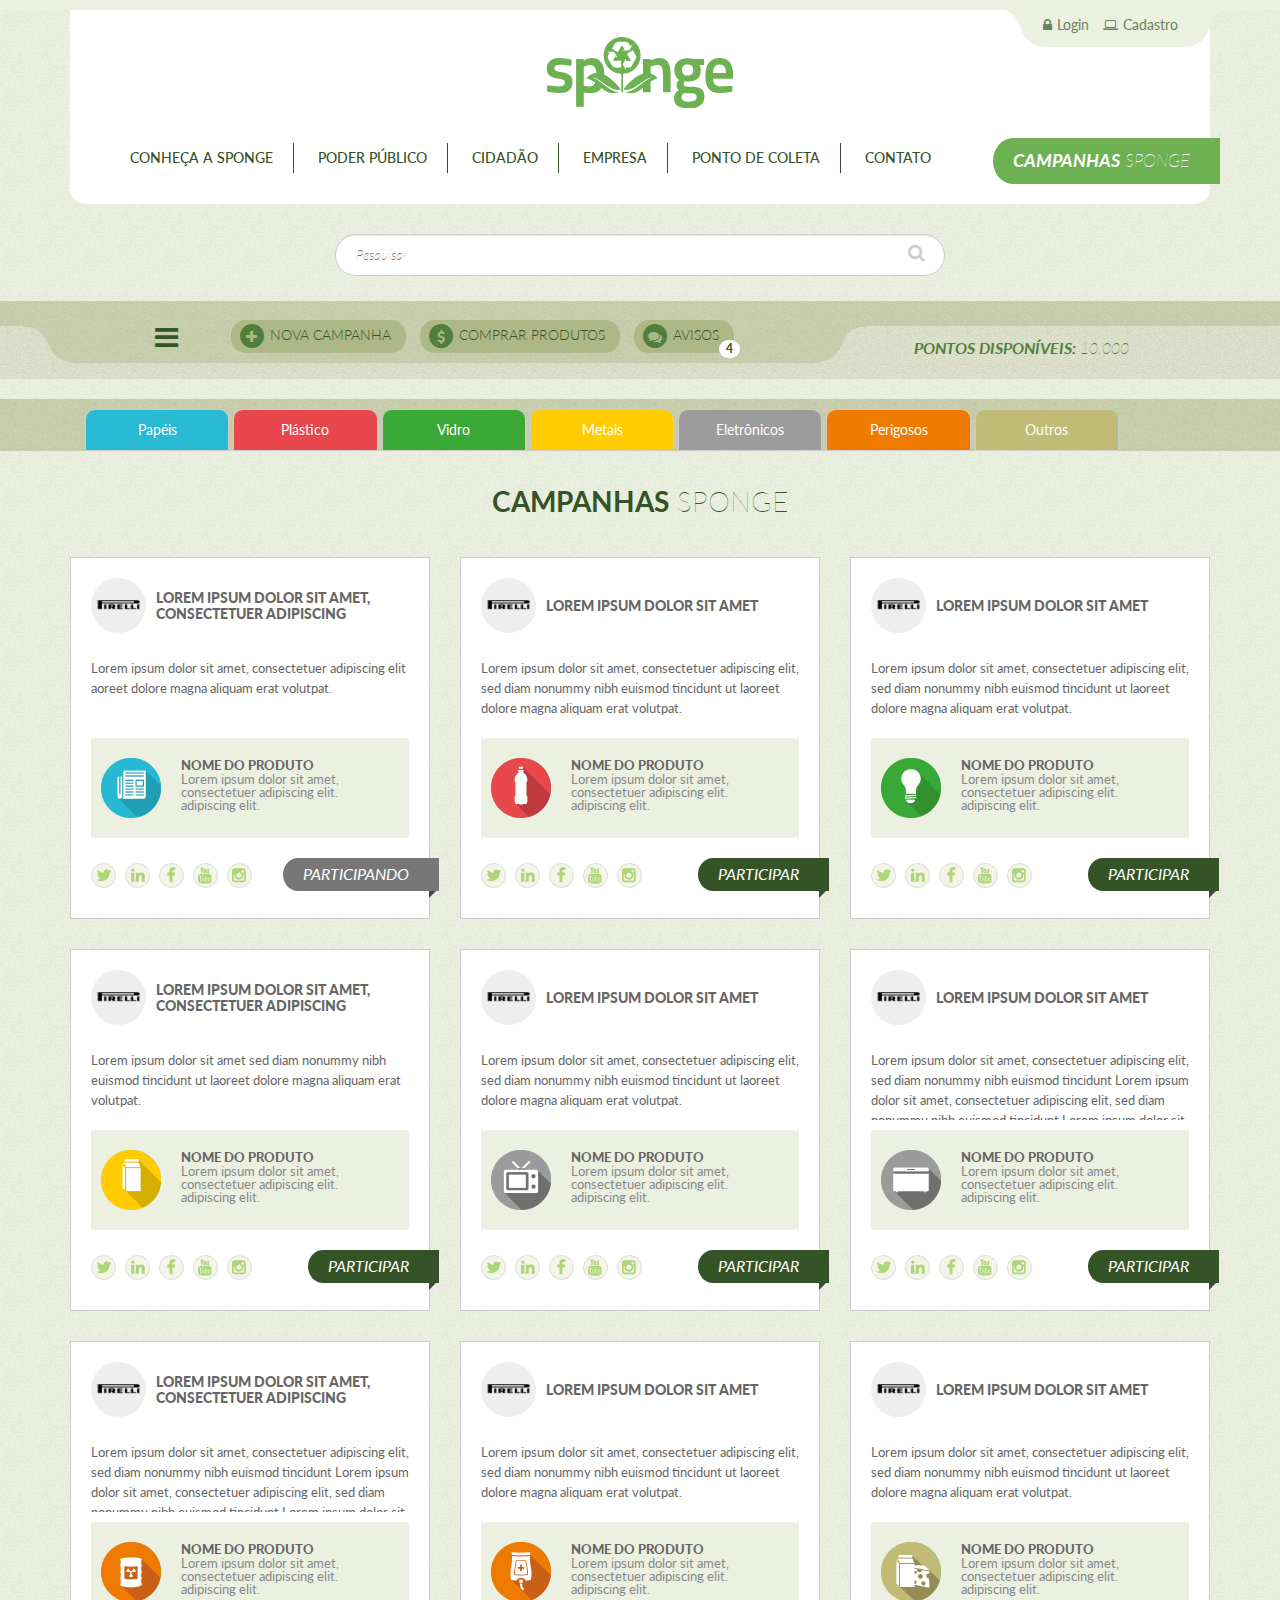
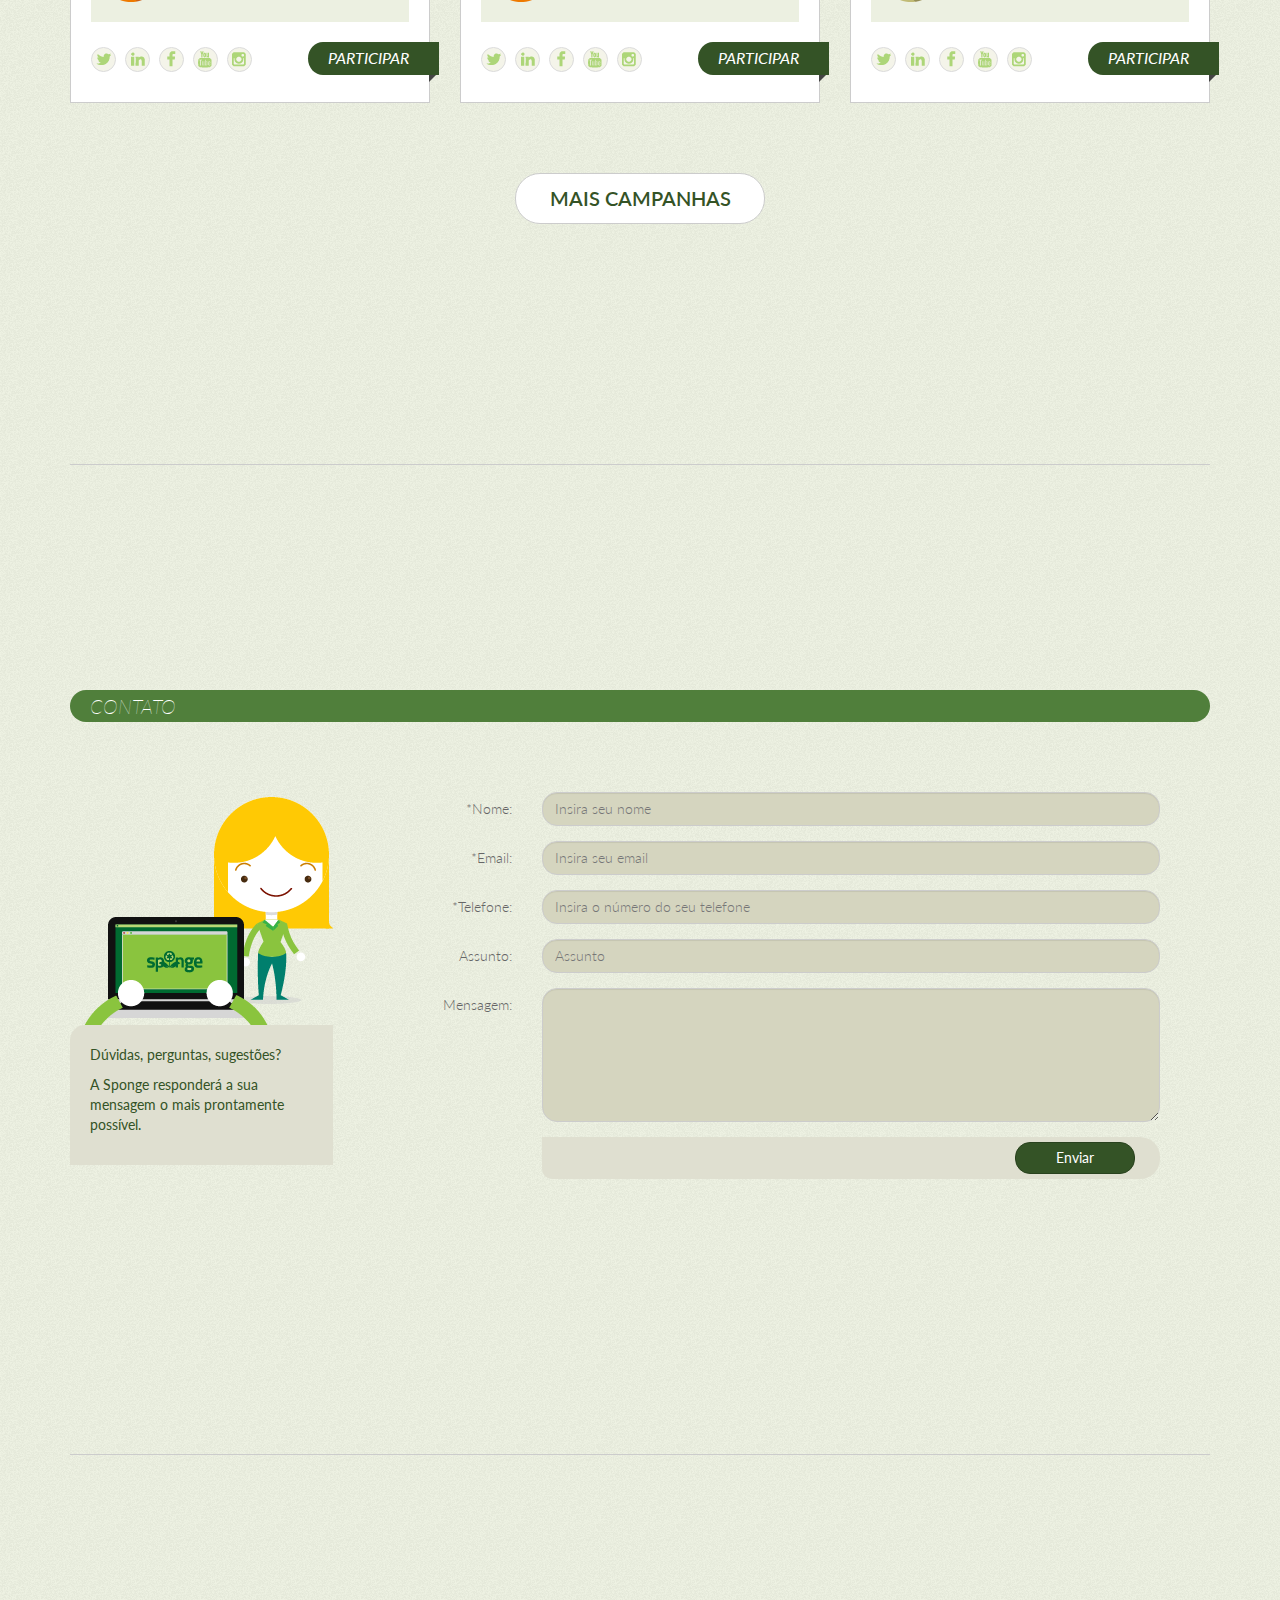
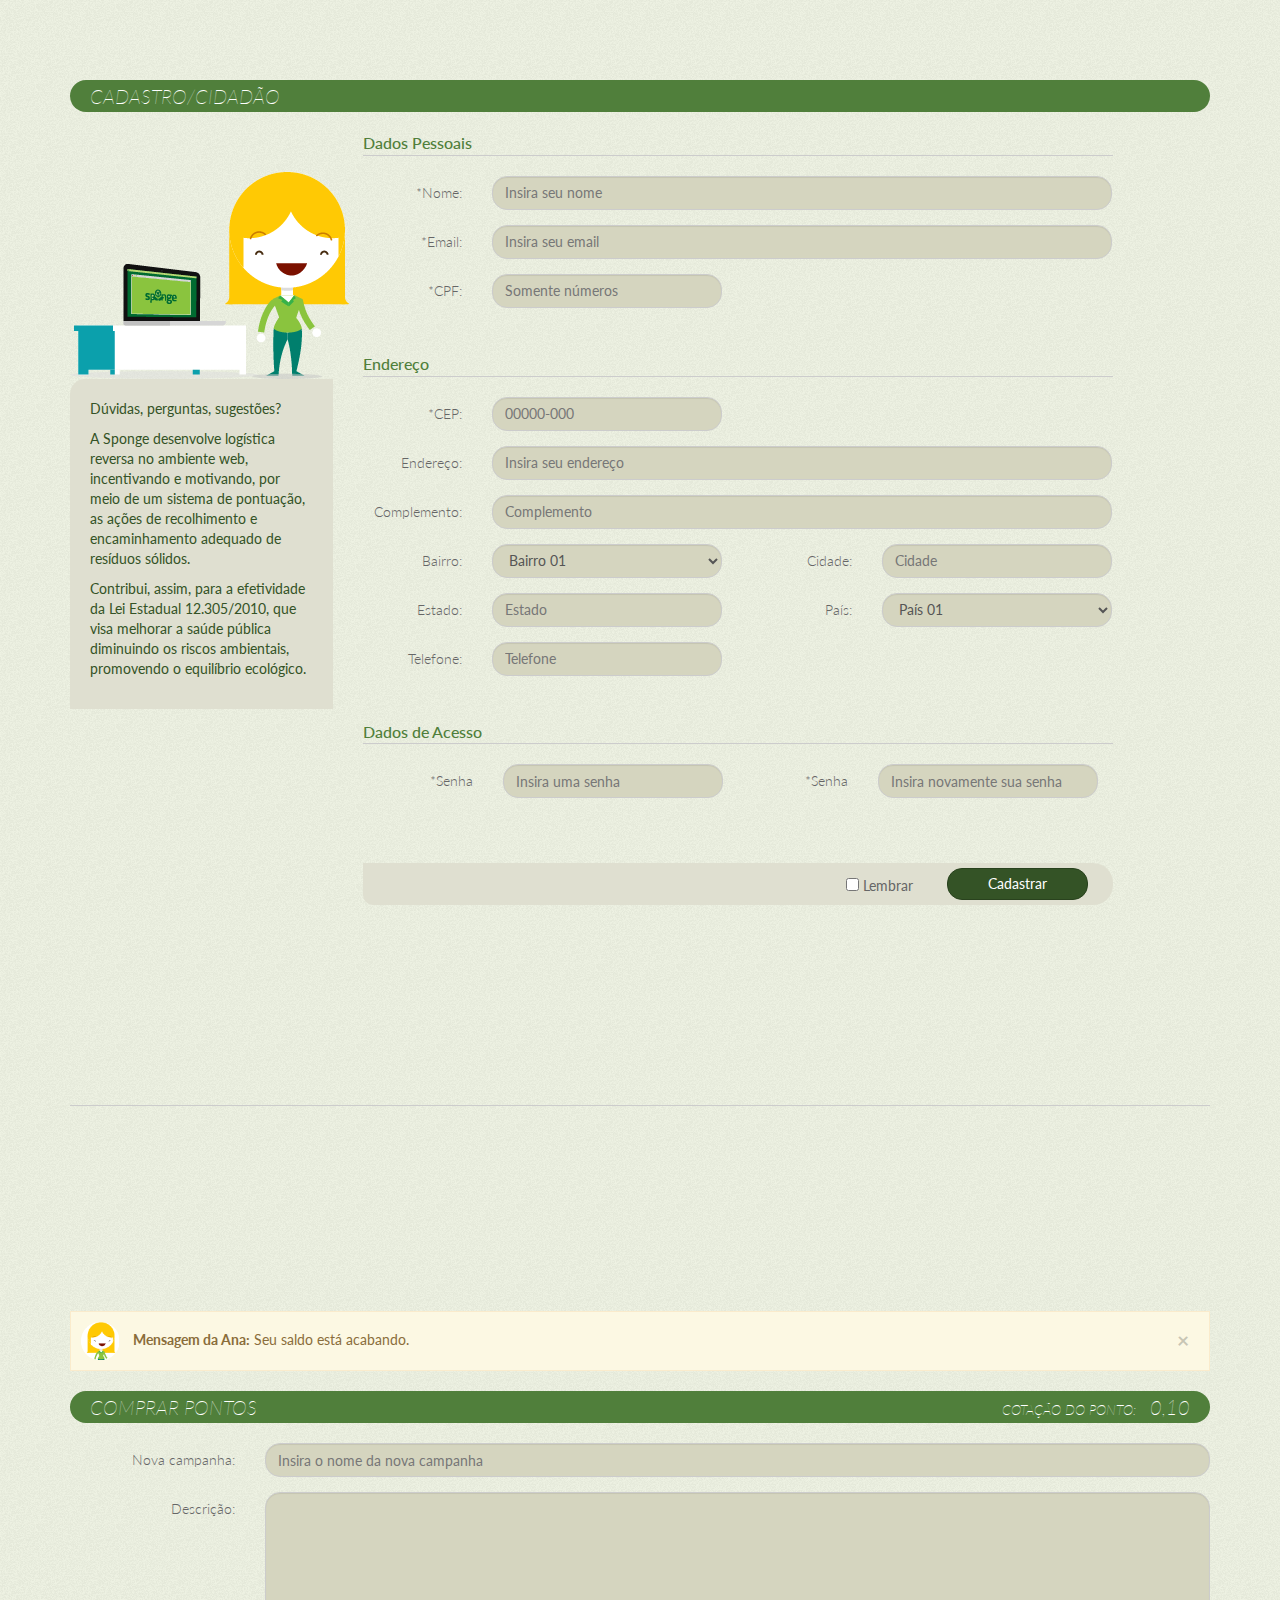
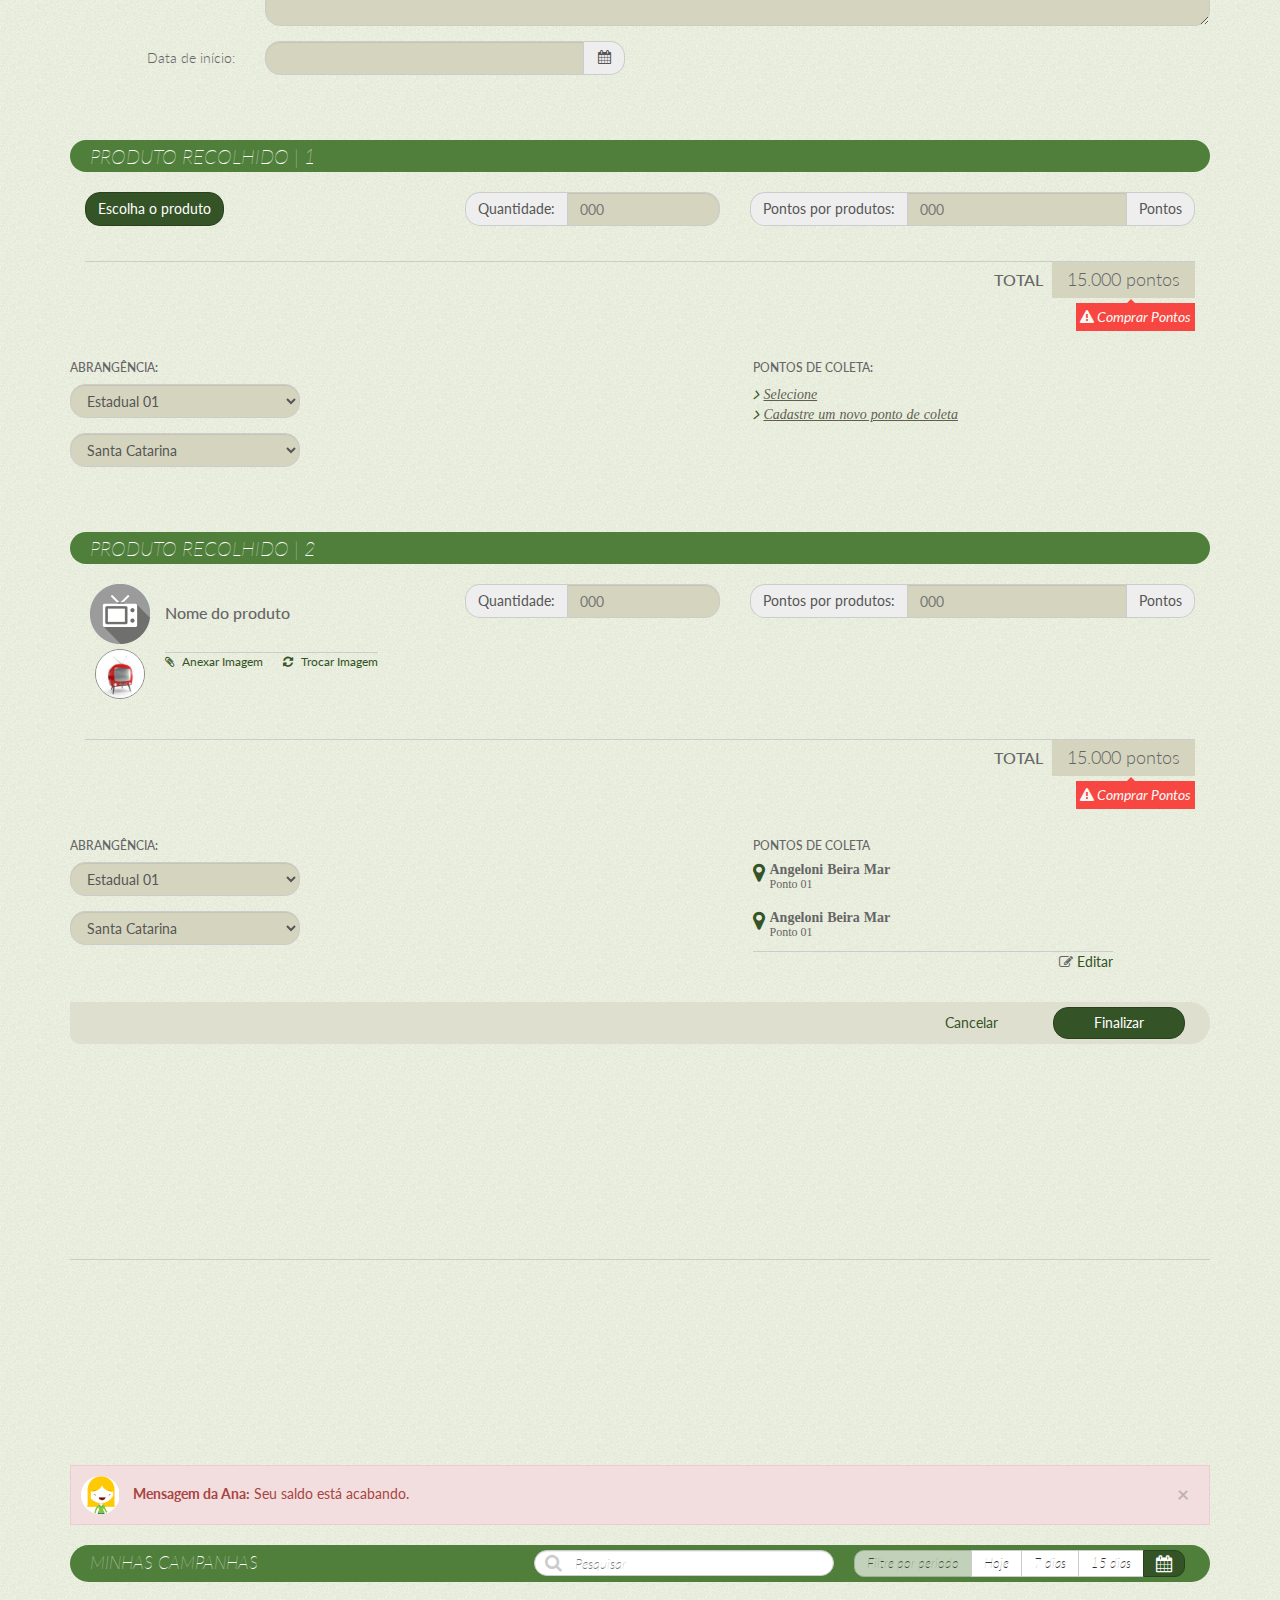
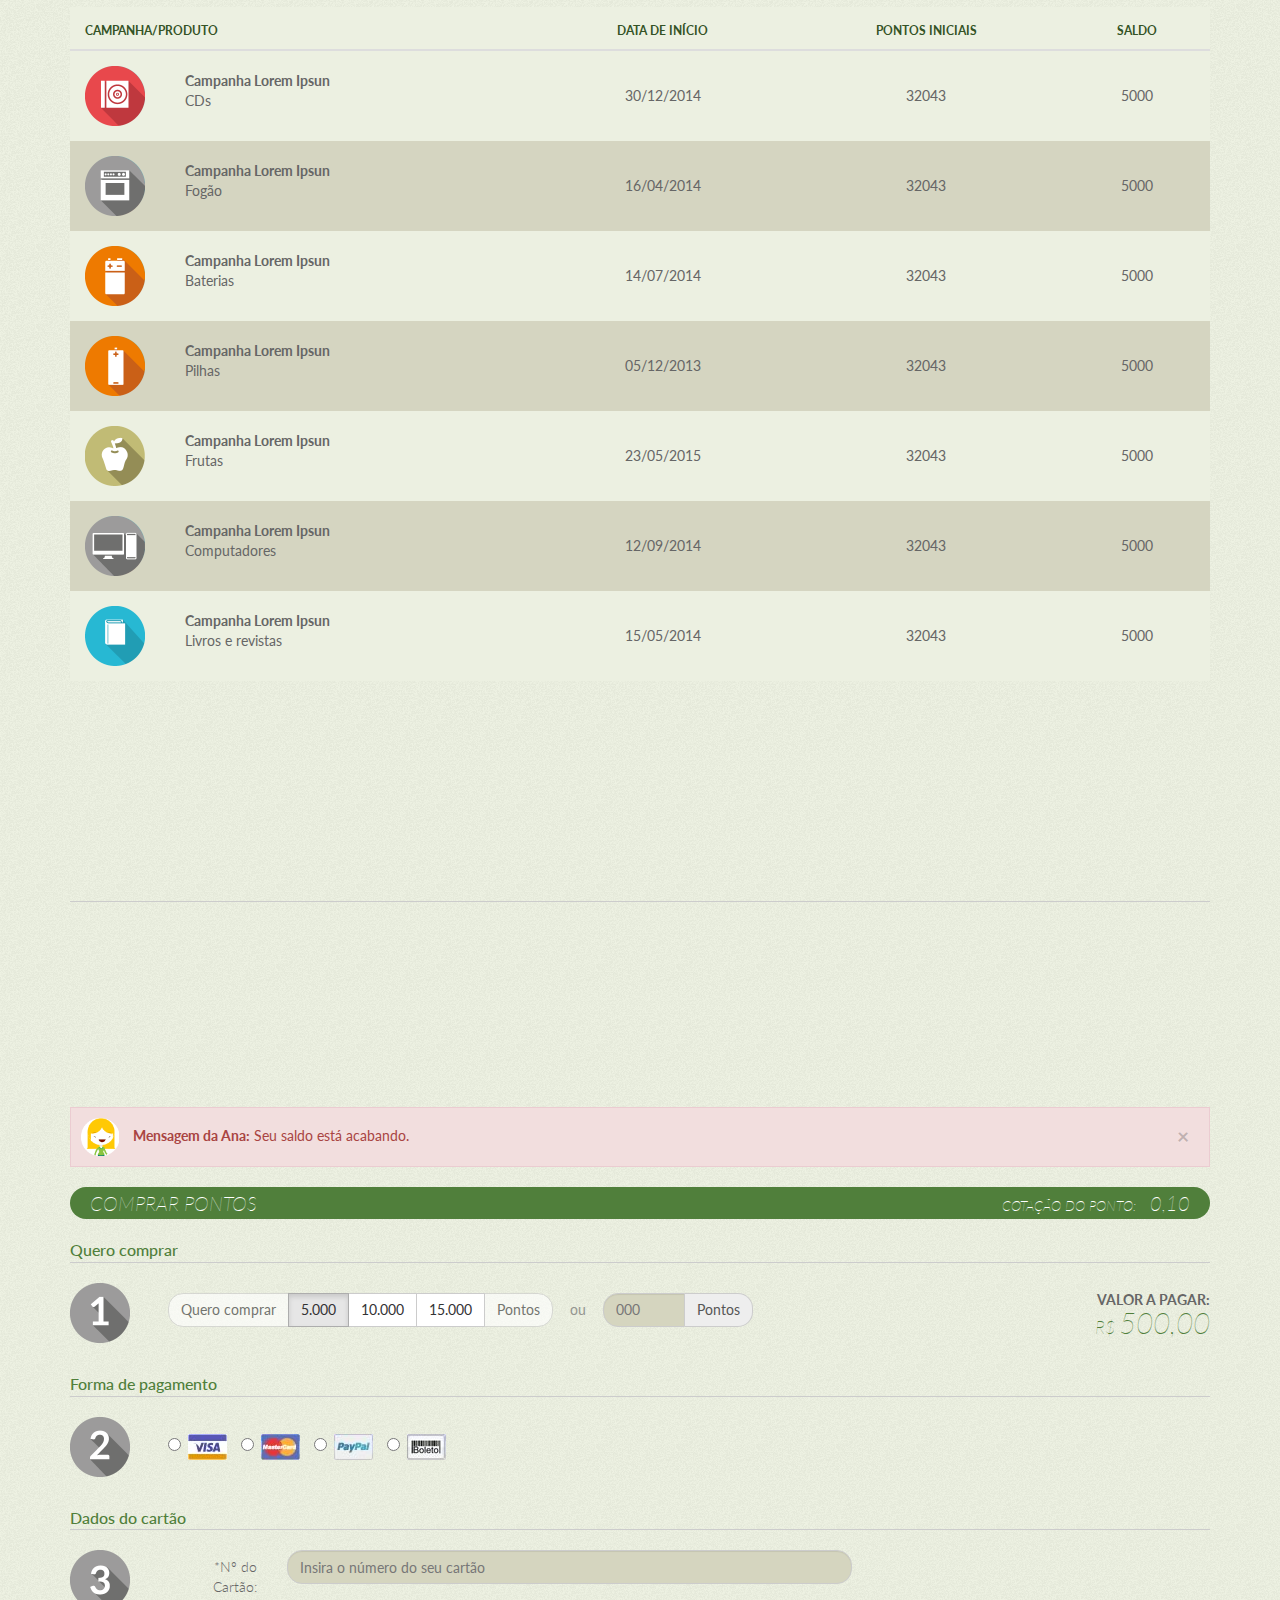
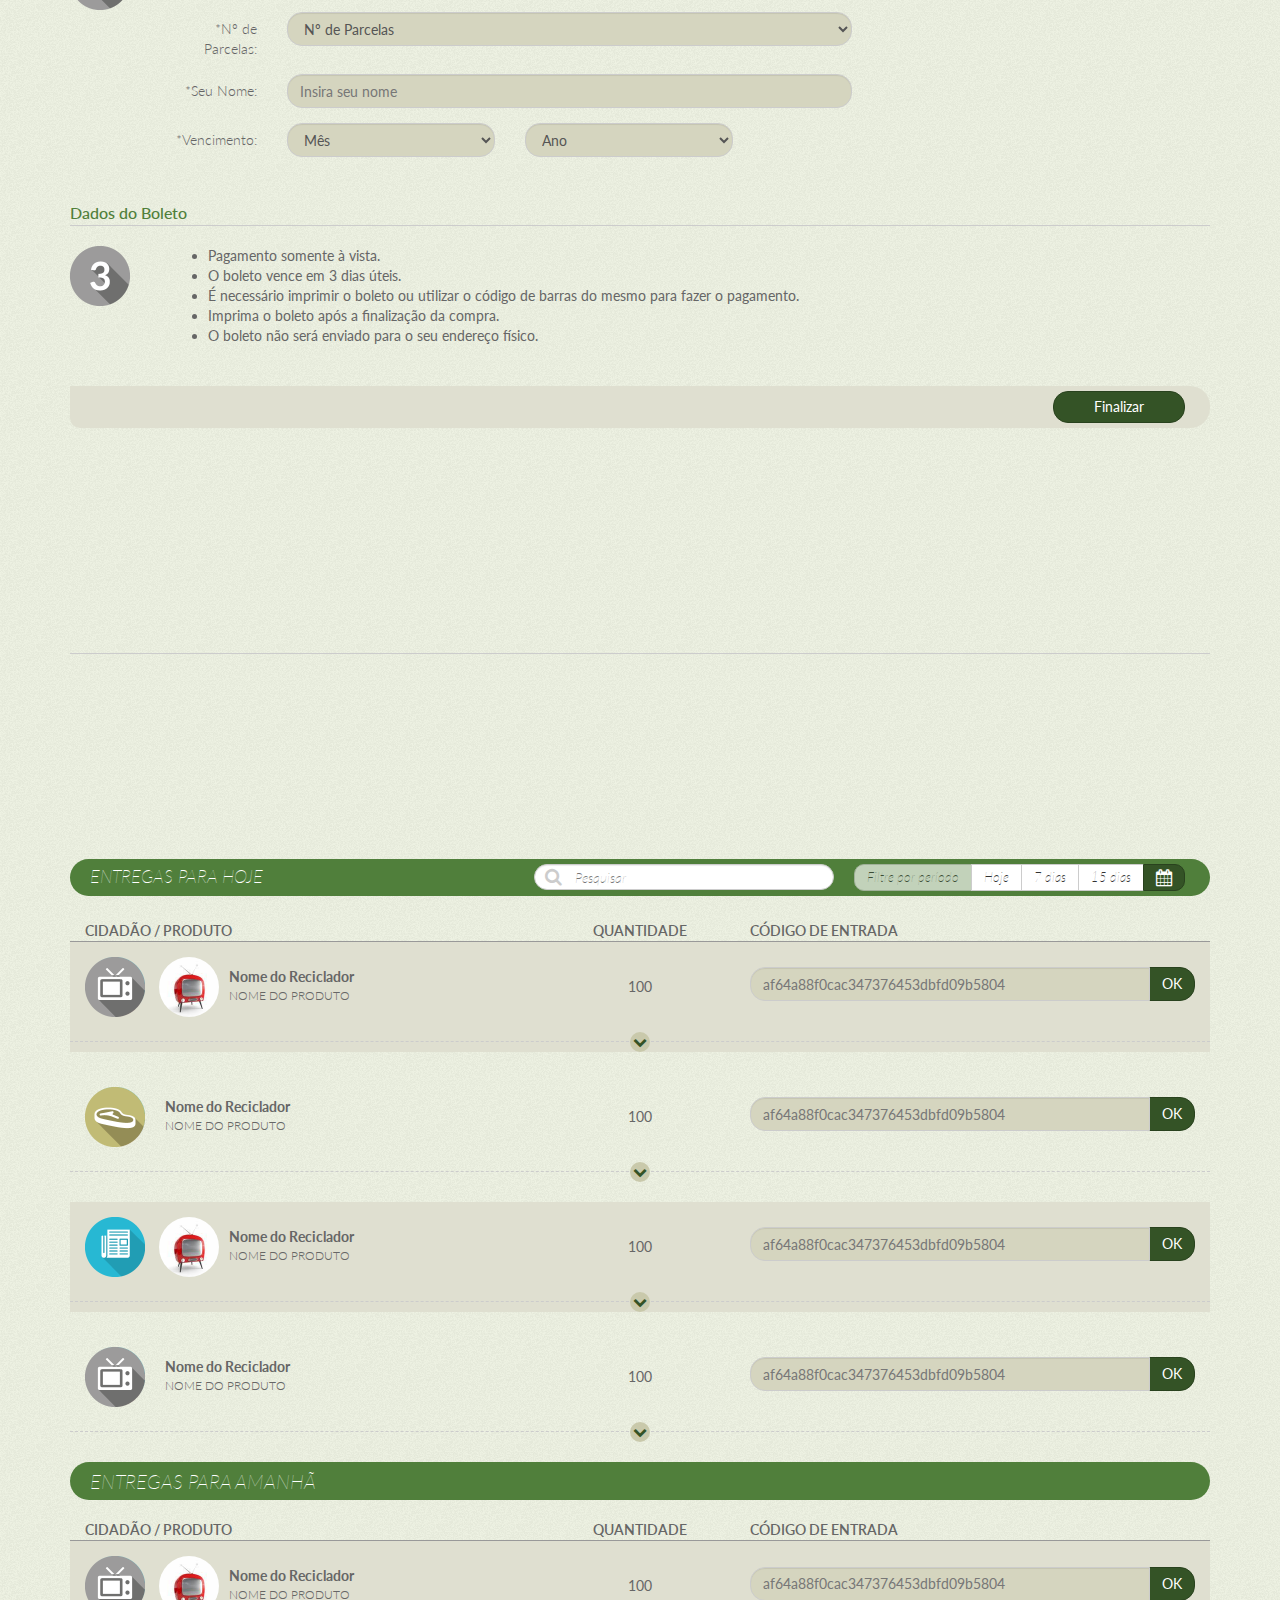
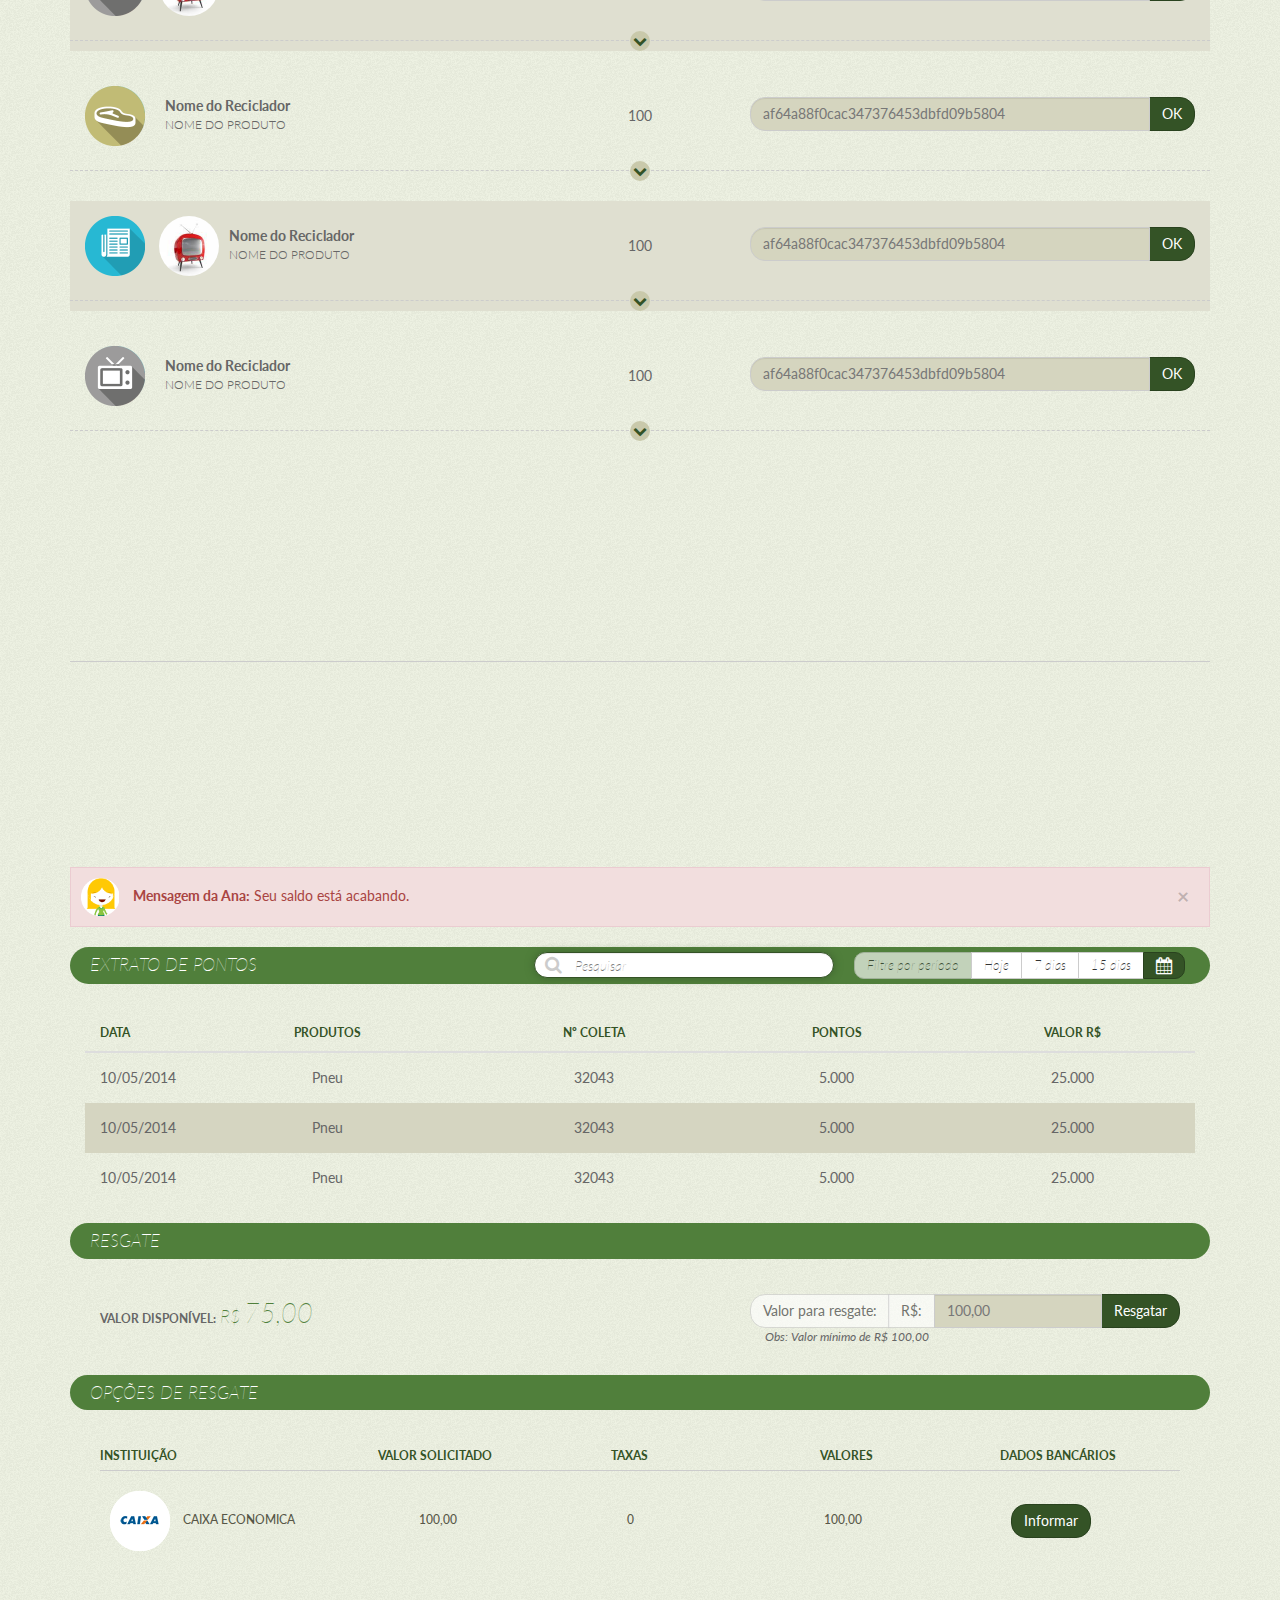
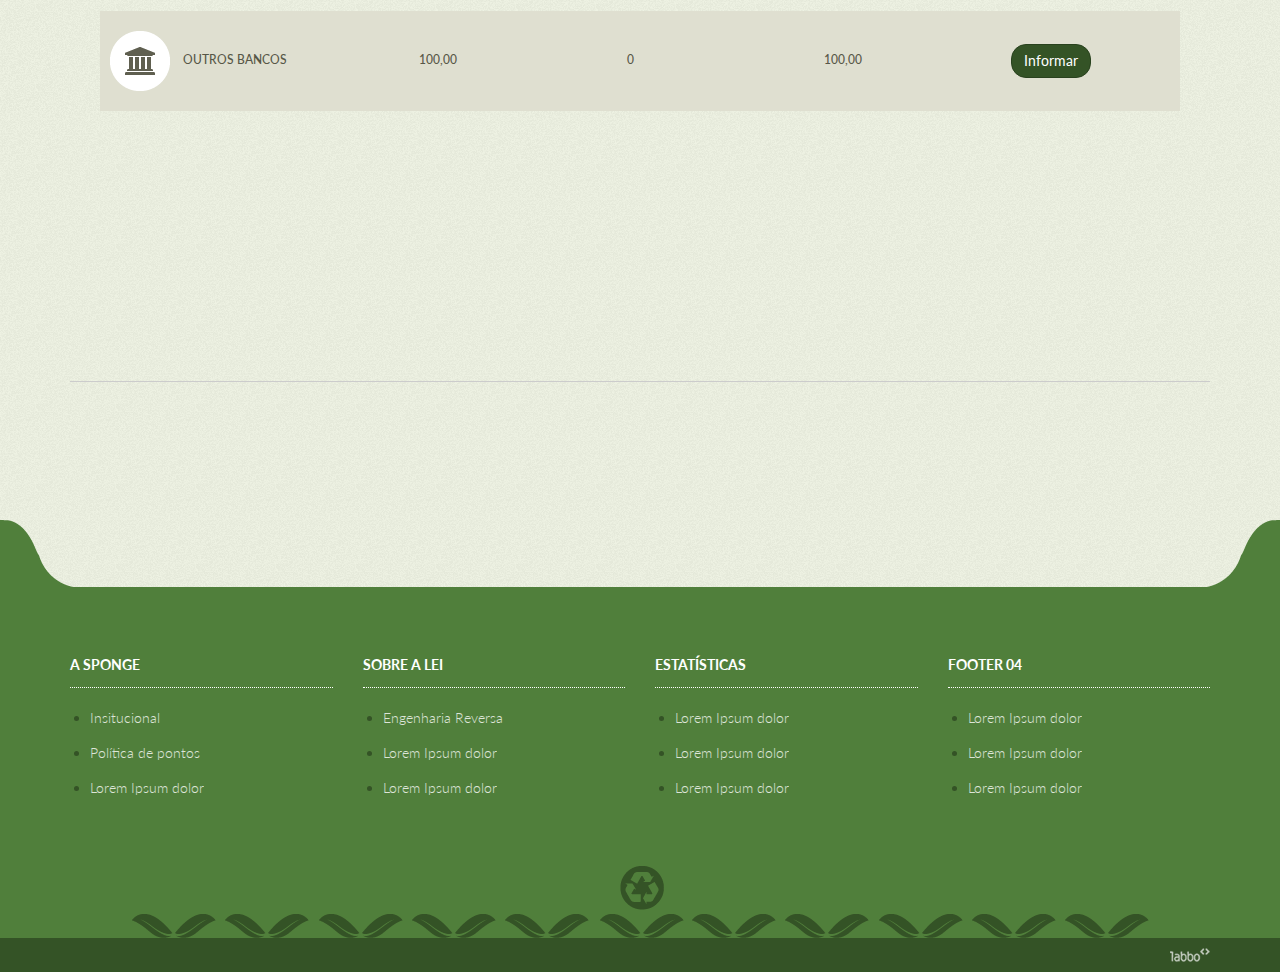
==== commit bc60a0ad: "update main menu responsive" ====
--- a/index.html
+++ b/index.html
@@ -3655,8 +3655,10 @@
 
  <!-- jQuery (necessary for Bootstrap's JavaScript plugins) -->
     <script src="https://ajax.googleapis.com/ajax/libs/jquery/1.11.1/jquery.js"></script>
+
     <!-- Include all compiled plugins (below), or include individual files as needed -->
     <script src="assets/javascripts/bootstrap.js"></script>
+    
     <script src="assets/javascripts/components/jasny-bootstrap.min.js"></script>
 
     <script src="assets/javascripts/components/bootstrap-datepicker.js"></script>
--- a/assets/stylesheets/styles.css
+++ b/assets/stylesheets/styles.css
@@ -8252,60 +8252,48 @@
   display: inline-block;
 }
 
-/*!
-* Yamm!
-* Yet another megamenu for Bootstrap
-* http://geedmo.github.com/yamm
-*
-* https://github.com/geedmo
-*/
-/* line 11, ../sass/componentes/_menu-campaign.scss */
-.yamm .nav,
-.yamm .dropup,
-.yamm .dropdown,
-.yamm .collapse {
+/* line 7, ../sass/componentes/_menu-campaign.scss */
+.yamm .nav, .yamm .dropup, .yamm .dropdown, .yamm .collapse {
   position: static;
 }
 
-/* line 17, ../sass/componentes/_menu-campaign.scss */
-.yamm .navbar-inner,
-.yamm .container {
+/* line 8, ../sass/componentes/_menu-campaign.scss */
+.yamm .navbar-inner, .yamm .container {
   position: relative;
 }
 
-/* line 21, ../sass/componentes/_menu-campaign.scss */
+/* line 9, ../sass/componentes/_menu-campaign.scss */
 .yamm .dropdown-menu {
   left: 0;
   margin: 0px;
-  /* margin-top: -4px; */
   background: transparent;
   padding: 0;
   border-radius: 0;
   border: none;
 }
 
-/* line 30, ../sass/componentes/_menu-campaign.scss */
+/* line 10, ../sass/componentes/_menu-campaign.scss */
 .yamm .dropdown-menu > li {
   display: block;
 }
 
-/* line 31, ../sass/componentes/_menu-campaign.scss */
+/* line 11, ../sass/componentes/_menu-campaign.scss */
 .yamm .dropdown-submenu .dropdown-menu {
   left: 100%;
 }
 
-/* line 32, ../sass/componentes/_menu-campaign.scss */
+/* line 12, ../sass/componentes/_menu-campaign.scss */
 .yamm .nav.pull-right .dropdown-menu {
   right: 0;
 }
 
-/* line 33, ../sass/componentes/_menu-campaign.scss */
+/* line 13, ../sass/componentes/_menu-campaign.scss */
 .yamm .yamm-content {
   padding: 20px 30px;
   *zoom: 1;
 }
 
-/* line 34, ../sass/componentes/_menu-campaign.scss */
+/* line 14, ../sass/componentes/_menu-campaign.scss */
 .yamm .yamm-content:before,
 .yamm .yamm-content:after {
   display: table;
@@ -8313,54 +8301,94 @@
   line-height: 0;
 }
 
-/* line 36, ../sass/componentes/_menu-campaign.scss */
+/* line 16, ../sass/componentes/_menu-campaign.scss */
 .yamm .yamm-content:after {
   clear: both;
 }
 
-/* line 37, ../sass/componentes/_menu-campaign.scss */
+/* line 17, ../sass/componentes/_menu-campaign.scss */
 .yamm.navbar .nav > li > .dropdown-menu:after,
 .yamm.navbar .nav > li > .dropdown-menu:before {
   display: none;
 }
 
-/* line 41, ../sass/componentes/_menu-campaign.scss */
+/* line 19, ../sass/componentes/_menu-campaign.scss */
 .yamm .dropdown.yamm-fullwidth .dropdown-menu {
   width: 100%;
   left: 0;
   right: 0;
 }
 
-/* line 63, ../sass/componentes/_menu-campaign.scss */
+/* line 21, ../sass/componentes/_menu-campaign.scss */
 .menu-filter-campaign {
   background-color: #D6DAC5;
   display: inline-block;
   width: 100%;
   position: relative;
 }
-/* line 70, ../sass/componentes/_menu-campaign.scss */
+/* line 28, ../sass/componentes/_menu-campaign.scss */
 .menu-filter-campaign .container-filter-campaign-list {
   margin: 0;
   padding: 10px 15px 0;
   list-style: none;
-}
-/* line 75, ../sass/componentes/_menu-campaign.scss */
-.menu-filter-campaign .container-filter-campaign-list .filter-campaign-item {
-  display: inline-block;
-  width: 14%;
-  text-align: center;
-  border: 1px solid #ccc;
-  border-radius: 10px 10px 0 0;
-  background: #999;
-  font-size: 18px;
-  cursor: pointer;
-}
-/* line 86, ../sass/componentes/_menu-campaign.scss */
+  /* Custom, iPhone Retina */
+  /* Extra Small Devices, Phones */
+  /* Small Devices, Tablets */
+  /* Medium Devices, Desktops */
+  /* Large Devices, Wide Screens */
+}
+@media only screen and (min-width: 320px) {
+  /* line 35, ../sass/componentes/_menu-campaign.scss */
+  .menu-filter-campaign .container-filter-campaign-list .filter-campaign-item {
+    width: 13%;
+    display: inline-block;
+    text-align: center;
+    border: 1px solid #ccc;
+    border-radius: 10px 10px 0 0;
+    background: #999;
+    cursor: pointer;
+  }
+  /* line 36, ../sass/componentes/_menu-campaign.scss */
+  .menu-filter-campaign .container-filter-campaign-list .filter-campaign-item a {
+    transform: rotate(-90deg);
+    margin-top: 60px;
+    margin-bottom: 20px;
+    text-align: left;
+  }
+  /* line 50, ../sass/componentes/_menu-campaign.scss */
+  .menu-filter-campaign .container-filter-campaign-list .filter-campaign-item .caret {
+    display: none;
+  }
+}
+@media only screen and (min-width: 768px) {
+  /* line 61, ../sass/componentes/_menu-campaign.scss */
+  .menu-filter-campaign .container-filter-campaign-list .filter-campaign-item {
+    width: 13%;
+    display: inline-block;
+    text-align: center;
+    border: 1px solid #ccc;
+    border-radius: 10px 10px 0 0;
+    background: #999;
+    cursor: pointer;
+  }
+  /* line 62, ../sass/componentes/_menu-campaign.scss */
+  .menu-filter-campaign .container-filter-campaign-list .filter-campaign-item a {
+    transform: rotate(0deg);
+    display: block;
+    color: #fff;
+    padding: 10px;
+    text-align: center;
+    padding-left: 38px;
+    margin-top: 0px;
+    margin-bottom: 0px;
+  }
+}
+/* line 145, ../sass/componentes/_menu-campaign.scss */
 .menu-filter-campaign .container-filter-campaign-list .filter-campaign-item .dropdown-menu {
   width: 100%;
   z-index: 2000;
 }
-/* line 93, ../sass/componentes/_menu-campaign.scss */
+/* line 147, ../sass/componentes/_menu-campaign.scss */
 .menu-filter-campaign .container-filter-campaign-list .filter-campaign-item.open:before {
   content: "";
   position: absolute;
@@ -8370,46 +8398,46 @@
   border-bottom: 12px solid #fff;
   margin-left: -12px;
 }
-/* line 104, ../sass/componentes/_menu-campaign.scss */
+/* line 149, ../sass/componentes/_menu-campaign.scss */
 .menu-filter-campaign .container-filter-campaign-list .filter-campaign-item.papeis {
   background: #28b9d3;
 }
-/* line 105, ../sass/componentes/_menu-campaign.scss */
+/* line 150, ../sass/componentes/_menu-campaign.scss */
 .menu-filter-campaign .container-filter-campaign-list .filter-campaign-item.plastico {
   background: #e8474b;
 }
-/* line 106, ../sass/componentes/_menu-campaign.scss */
+/* line 151, ../sass/componentes/_menu-campaign.scss */
 .menu-filter-campaign .container-filter-campaign-list .filter-campaign-item.vidro {
   background: #3aa935;
 }
-/* line 107, ../sass/componentes/_menu-campaign.scss */
+/* line 152, ../sass/componentes/_menu-campaign.scss */
 .menu-filter-campaign .container-filter-campaign-list .filter-campaign-item.metais {
   background: #ffcc00;
 }
-/* line 108, ../sass/componentes/_menu-campaign.scss */
+/* line 153, ../sass/componentes/_menu-campaign.scss */
 .menu-filter-campaign .container-filter-campaign-list .filter-campaign-item.eletronicos {
   background: #9d9c9c;
 }
-/* line 109, ../sass/componentes/_menu-campaign.scss */
+/* line 154, ../sass/componentes/_menu-campaign.scss */
 .menu-filter-campaign .container-filter-campaign-list .filter-campaign-item.perigosos {
   background: #ee7a00;
 }
-/* line 110, ../sass/componentes/_menu-campaign.scss */
+/* line 155, ../sass/componentes/_menu-campaign.scss */
 .menu-filter-campaign .container-filter-campaign-list .filter-campaign-item.outros {
   background: #c1bb75;
 }
-/* line 114, ../sass/componentes/_menu-campaign.scss */
+/* line 158, ../sass/componentes/_menu-campaign.scss */
 .menu-filter-campaign .container-filter-campaign-list .filter-campaign-item a {
   display: block;
   color: #fff;
   padding: 10px;
 }
-/* line 120, ../sass/componentes/_menu-campaign.scss */
+/* line 159, ../sass/componentes/_menu-campaign.scss */
 .menu-filter-campaign .container-filter-campaign-list .filter-campaign-item a:hover, .menu-filter-campaign .container-filter-campaign-list .filter-campaign-item a .open {
   text-decoration: none;
   opacity: 1;
 }
-/* line 133, ../sass/componentes/_menu-campaign.scss */
+/* line 169, ../sass/componentes/_menu-campaign.scss */
 .menu-filter-campaign .filter-campaign-content-item {
   background: #fff;
   text-align: center;
@@ -8419,46 +8447,77 @@
   margin-top: -2px;
   width: 100%;
   border-radius: 10px 10px 0 0;
-}
-/* line 143, ../sass/componentes/_menu-campaign.scss */
+  /* Custom, iPhone Retina */
+  /* Extra Small Devices, Phones */
+  /* Small Devices, Tablets */
+  /* Medium Devices, Desktops */
+  /* Large Devices, Wide Screens */
+}
+/* line 170, ../sass/componentes/_menu-campaign.scss */
 .menu-filter-campaign .filter-campaign-content-item.active {
   display: inline-block;
 }
-/* line 146, ../sass/componentes/_menu-campaign.scss */
+/* line 173, ../sass/componentes/_menu-campaign.scss */
 .menu-filter-campaign .filter-campaign-content-item > div {
   padding: 0;
 }
-/* line 148, ../sass/componentes/_menu-campaign.scss */
+/* line 175, ../sass/componentes/_menu-campaign.scss */
 .menu-filter-campaign .filter-campaign-content-item .box-item {
   padding: 20px 0 10px;
   border: 1px solid transparent;
-  height: 140px;
-  width: 14.286%;
   display: inline-block;
   float: left;
 }
-/* line 157, ../sass/componentes/_menu-campaign.scss */
+/* line 176, ../sass/componentes/_menu-campaign.scss */
 .menu-filter-campaign .filter-campaign-content-item .box-item:hover {
   border-color: #ccc;
   background: #eee;
   cursor: pointer;
 }
-/* line 163, ../sass/componentes/_menu-campaign.scss */
+/* line 177, ../sass/componentes/_menu-campaign.scss */
 .menu-filter-campaign .filter-campaign-content-item .box-item.active, .menu-filter-campaign .filter-campaign-content-item .box-item:active {
   border-color: #ccc;
   background: #ddd;
   cursor: pointer;
 }
-/* line 171, ../sass/componentes/_menu-campaign.scss */
+/* line 178, ../sass/componentes/_menu-campaign.scss */
 .menu-filter-campaign .filter-campaign-content-item .box-item .icon {
   margin-right: 0px;
 }
-/* line 176, ../sass/componentes/_menu-campaign.scss */
+@media only screen and (min-width: 320px) {
+  /* line 184, ../sass/componentes/_menu-campaign.scss */
+  .menu-filter-campaign .filter-campaign-content-item .box-item {
+    height: 140px;
+    width: 100%;
+  }
+}
+@media only screen and (min-width: 480px) {
+  /* line 189, ../sass/componentes/_menu-campaign.scss */
+  .menu-filter-campaign .filter-campaign-content-item .box-item {
+    height: 140px;
+    width: 33.3%;
+  }
+}
+@media only screen and (min-width: 768px) {
+  /* line 194, ../sass/componentes/_menu-campaign.scss */
+  .menu-filter-campaign .filter-campaign-content-item .box-item {
+    height: 140px;
+    width: 20%;
+  }
+}
+@media only screen and (min-width: 992px) {
+  /* line 199, ../sass/componentes/_menu-campaign.scss */
+  .menu-filter-campaign .filter-campaign-content-item .box-item {
+    height: 140px;
+    width: 14.286%;
+  }
+}
+/* line 209, ../sass/componentes/_menu-campaign.scss */
 .menu-filter-campaign .filter-campaign-content-item h4 {
   color: #6db152;
   font-size: 14px;
 }
-/* line 182, ../sass/componentes/_menu-campaign.scss */
+/* line 210, ../sass/componentes/_menu-campaign.scss */
 .menu-filter-campaign .filter-campaign-content-item p {
   font-size: 13px;
   font-style: italic;
@@ -14383,12 +14442,11 @@
 
 /*'Mixins
 ======================================= */
-/* line 62, ../sass/_sponger.scss */
+/* line 60, ../sass/_sponger.scss */
 .block-campaign,
 .main-menu a,
 .icon,
 .transition,
-.menu-filter-campaign .container-filter-campaign-list .filter-campaign-item,
 .menu-filter-campaign .filter-campaign-content-item .box-item {
   transition: all 0.5s ease 0s;
   -ms-transition: all 0.5s ease 0s;
@@ -14397,7 +14455,7 @@
   -o-transition: all 0.5s ease 0s;
 }
 
-/* line 66, ../sass/_sponger.scss */
+/* line 64, ../sass/_sponger.scss */
 .no-transition {
   transition: none 0s ease 0s;
   -ms-transition: none 0s ease 0s;
@@ -14408,12 +14466,12 @@
 
 /*'LISTAS
 =============================================== */
-/* line 77, ../sass/_sponger.scss */
+/* line 75, ../sass/_sponger.scss */
 .lista-ponto-de-coleta {
   list-style: none;
   padding: 0;
 }
-/* line 81, ../sass/_sponger.scss */
+/* line 79, ../sass/_sponger.scss */
 .lista-ponto-de-coleta .item-ponto-de-coleta {
   display: inline-block;
   font: normal normal normal 14px/1 FontAwesome;
@@ -14424,7 +14482,7 @@
   width: 100%;
   margin-bottom: 20px;
 }
-/* line 91, ../sass/_sponger.scss */
+/* line 89, ../sass/_sponger.scss */
 .lista-ponto-de-coleta .item-ponto-de-coleta:before {
   content: "\f041";
   float: left;
@@ -14433,27 +14491,27 @@
   font-size: 21px;
   color: #345326;
 }
-/* line 100, ../sass/_sponger.scss */
+/* line 98, ../sass/_sponger.scss */
 .lista-ponto-de-coleta .item-ponto-de-coleta:last-child {
   margin-bottom: 0px;
 }
-/* line 104, ../sass/_sponger.scss */
+/* line 102, ../sass/_sponger.scss */
 .lista-ponto-de-coleta .item-ponto-de-coleta strong {
   display: block;
   font-weight: 700;
   font-style: normal;
 }
-/* line 109, ../sass/_sponger.scss */
+/* line 107, ../sass/_sponger.scss */
 .lista-ponto-de-coleta .item-ponto-de-coleta span {
   font-size: 12px;
 }
 
-/* line 121, ../sass/_sponger.scss */
+/* line 119, ../sass/_sponger.scss */
 .list-angle-right {
   list-style: none;
   padding: 0;
 }
-/* line 126, ../sass/_sponger.scss */
+/* line 124, ../sass/_sponger.scss */
 .list-angle-right .item-angle-right {
   display: inline-block;
   font: normal normal normal 14px/1 FontAwesome;
@@ -14465,7 +14523,7 @@
   font-size: 14px;
   font-style: italic;
 }
-/* line 137, ../sass/_sponger.scss */
+/* line 135, ../sass/_sponger.scss */
 .list-angle-right .item-angle-right:before {
   content: "\f105";
   float: left;
@@ -14474,11 +14532,11 @@
   font-size: 16px;
   color: #345326;
 }
-/* line 146, ../sass/_sponger.scss */
+/* line 144, ../sass/_sponger.scss */
 .list-angle-right .item-angle-right:last-child {
   margin-bottom: 0px;
 }
-/* line 150, ../sass/_sponger.scss */
+/* line 148, ../sass/_sponger.scss */
 .list-angle-right .item-angle-right a {
   color: #5F5F50;
   text-decoration: underline;
@@ -14486,34 +14544,34 @@
   display: block;
 }
 
-/* line 161, ../sass/_sponger.scss */
+/* line 159, ../sass/_sponger.scss */
 .element-edit {
   border-top: 1px solid #ccc;
 }
-/* line 163, ../sass/_sponger.scss */
+/* line 161, ../sass/_sponger.scss */
 .element-edit .element-edit-inner {
   text-align: right;
 }
 
-/* line 170, ../sass/_sponger.scss */
+/* line 168, ../sass/_sponger.scss */
 .lista-periodo {
   list-style: none;
   margin: 0;
   float: right;
   padding: 0;
 }
-/* line 177, ../sass/_sponger.scss */
+/* line 175, ../sass/_sponger.scss */
 .lista-periodo .lista-periodo-item {
   display: inline-block;
   margin-right: 5px;
   position: relative;
 }
-/* line 182, ../sass/_sponger.scss */
+/* line 180, ../sass/_sponger.scss */
 .lista-periodo .lista-periodo-item .label-buttons {
   padding: 3px 12px;
   vertical-align: middle;
 }
-/* line 187, ../sass/_sponger.scss */
+/* line 185, ../sass/_sponger.scss */
 .lista-periodo .lista-periodo-item .btn {
   padding: 3px 12px;
   font-size: 13px;
@@ -14525,15 +14583,15 @@
   position: relative;
 }
 
-/* line 198, ../sass/_sponger.scss */
+/* line 196, ../sass/_sponger.scss */
 .periodo-calendar-button {
   position: relative;
 }
-/* line 201, ../sass/_sponger.scss */
+/* line 199, ../sass/_sponger.scss */
 .periodo-calendar-button:hover .periodo-calendar-container {
   display: inline-block;
 }
-/* line 203, ../sass/_sponger.scss */
+/* line 201, ../sass/_sponger.scss */
 .periodo-calendar-button .periodo-calendar-container {
   display: none;
   position: absolute;
@@ -14546,7 +14604,7 @@
   color: #222;
   padding: 20px;
 }
-/* line 215, ../sass/_sponger.scss */
+/* line 213, ../sass/_sponger.scss */
 .periodo-calendar-button .periodo-calendar-container:before {
   content: "";
   width: 15px;
@@ -14559,24 +14617,24 @@
   right: 10px;
 }
 
-/* line 231, ../sass/_sponger.scss */
+/* line 229, ../sass/_sponger.scss */
 .periodo-calendar-container {
   display: none;
 }
 
-/* line 235, ../sass/_sponger.scss */
+/* line 233, ../sass/_sponger.scss */
 .lista-produto-component {
   background: #fff;
   display: inline-block;
   width: 100%;
   border: 1px solid #ccc;
 }
-/* line 241, ../sass/_sponger.scss */
+/* line 239, ../sass/_sponger.scss */
 .lista-produto-component.lista-produto-component-overflow {
   height: 400px;
   overflow-y: scroll;
 }
-/* line 246, ../sass/_sponger.scss */
+/* line 244, ../sass/_sponger.scss */
 .lista-produto-component .title-lista-produtos {
   background: #ecf0e1;
   margin: 0;
@@ -14584,37 +14642,37 @@
   margin-bottom: 20px;
   color: #345326;
 }
-/* line 253, ../sass/_sponger.scss */
+/* line 251, ../sass/_sponger.scss */
 .lista-produto-component .lista-produtos {
   display: inline-block;
   padding: 0;
   width: 100%;
   list-style: none;
 }
-/* line 259, ../sass/_sponger.scss */
+/* line 257, ../sass/_sponger.scss */
 .lista-produto-component .lista-produtos .item-lista-produtos {
   display: inline-block;
   margin-left: 5%;
   width: 90%;
   border-bottom: 1px solid #ccc;
 }
-/* line 265, ../sass/_sponger.scss */
+/* line 263, ../sass/_sponger.scss */
 .lista-produto-component .lista-produtos .item-lista-produtos:last-child {
   border-bottom: none;
 }
-/* line 269, ../sass/_sponger.scss */
+/* line 267, ../sass/_sponger.scss */
 .lista-produto-component .lista-produtos .item-lista-produtos a {
   display: block;
   padding: 10px;
   font-size: 16px;
   font-weight: 700;
 }
-/* line 275, ../sass/_sponger.scss */
+/* line 273, ../sass/_sponger.scss */
 .lista-produto-component .lista-produtos .item-lista-produtos a:hover {
   background: #dfdfd0;
   text-decoration: none;
 }
-/* line 282, ../sass/_sponger.scss */
+/* line 280, ../sass/_sponger.scss */
 .lista-produto-component .lista-produtos .icon {
   width: 50px;
   height: 50px;
@@ -14623,7 +14681,7 @@
 
 /*'BRAND
 =============================================== */
-/* line 298, ../sass/_sponger.scss */
+/* line 296, ../sass/_sponger.scss */
 .brand-primary {
   background-image: url("../images/brand/brand-primary.svg");
   background-size: cover;
@@ -14631,7 +14689,7 @@
   display: block;
 }
 
-/* line 299, ../sass/_sponger.scss */
+/* line 297, ../sass/_sponger.scss */
 .brand-secundary {
   background-image: url("../images/brand/brand-secundary.svg");
   background-size: cover;
@@ -14639,28 +14697,28 @@
   display: block;
 }
 
-/* line 301, ../sass/_sponger.scss */
+/* line 299, ../sass/_sponger.scss */
 .brand-large {
   width: 280px;
   height: 110px;
   display: block;
 }
 
-/* line 302, ../sass/_sponger.scss */
+/* line 300, ../sass/_sponger.scss */
 .brand-medium {
   width: 179px;
   height: 69px;
   display: block;
 }
 
-/* line 303, ../sass/_sponger.scss */
+/* line 301, ../sass/_sponger.scss */
 .brand-small {
   width: 88px;
   height: 33px;
   display: block;
 }
 
-/* line 305, ../sass/_sponger.scss */
+/* line 303, ../sass/_sponger.scss */
 .brand-labbo {
   width: 40px;
   height: 14px;
@@ -14672,7 +14730,7 @@
 
 /*'BACKGROUND
 =============================================== */
-/* line 310, ../sass/_sponger.scss */
+/* line 308, ../sass/_sponger.scss */
 .background-primary {
   background-image: url("../images/background/background-primary.jpg");
   background-size: cover;
@@ -14680,24 +14738,24 @@
   background-position: top center;
 }
 
-/* line 319, ../sass/_sponger.scss */
+/* line 317, ../sass/_sponger.scss */
 .pattern-primary, body {
   background-image: url("../images/background/pattern-primary.jpg");
 }
 
-/* line 320, ../sass/_sponger.scss */
+/* line 318, ../sass/_sponger.scss */
 .pattern-secondary, .menu-campanhas {
   background-image: url("../images/background/pattern-secondary.jpg");
 }
 
-/* line 321, ../sass/_sponger.scss */
+/* line 319, ../sass/_sponger.scss */
 .pattern-tertiary, .menu-filter-campaign, .menu-campanhas:before, .menu-campanhas .box-menu-campanha {
   background-image: url("../images/background/pattern-tertiary.jpg");
 }
 
 /*'Tipografy
 ======================================= */
-/* line 331, ../sass/_sponger.scss */
+/* line 329, ../sass/_sponger.scss */
 .title-section {
   font-size: 28px;
   text-align: center;
@@ -14706,12 +14764,12 @@
   color: #345326;
   padding: 10px 0;
 }
-/* line 341, ../sass/_sponger.scss */
+/* line 339, ../sass/_sponger.scss */
 .title-section strong {
   font-weight: 700;
 }
 
-/* line 344, ../sass/_sponger.scss */
+/* line 342, ../sass/_sponger.scss */
 .title-section-secundary {
   background: #507f3b;
   width: 100%;
@@ -14729,33 +14787,33 @@
   margin-bottom: 20px;
 }
 
-/* line 360, ../sass/_sponger.scss */
+/* line 358, ../sass/_sponger.scss */
 .title-section-secundary-child {
   font-size: 14px;
   display: inline-block;
 }
-/* line 365, ../sass/_sponger.scss */
+/* line 363, ../sass/_sponger.scss */
 .title-section-secundary-child .text {
   margin-right: 10px;
 }
-/* line 368, ../sass/_sponger.scss */
+/* line 366, ../sass/_sponger.scss */
 .title-section-secundary-child .number {
   font-size: 20px;
 }
-/* line 372, ../sass/_sponger.scss */
+/* line 370, ../sass/_sponger.scss */
 .title-section-secundary-child .titulo {
   font-size: 18px;
   margin: 0;
   padding: 0;
 }
-/* line 378, ../sass/_sponger.scss */
+/* line 376, ../sass/_sponger.scss */
 .title-section-secundary-child .block-search-component {
   width: 300px;
   margin-right: 20px;
   float: right;
 }
 
-/* line 389, ../sass/_sponger.scss */
+/* line 387, ../sass/_sponger.scss */
 .box-message {
   color: #345326;
   background: #DFDFD0;
@@ -14766,18 +14824,18 @@
   border-radius: 15px 0 0 0;
 }
 
-/* line 397, ../sass/_sponger.scss */
+/* line 395, ../sass/_sponger.scss */
 .section-space {
   margin: 20px 0;
 }
 
-/* line 400, ../sass/_sponger.scss */
+/* line 398, ../sass/_sponger.scss */
 h4 {
   font-size: 12px;
   text-transform: uppercase;
 }
 
-/* line 406, ../sass/_sponger.scss */
+/* line 404, ../sass/_sponger.scss */
 .text-observacoes {
   font-style: italic;
   font-size: 13px;
@@ -14787,7 +14845,7 @@
 
 /*'NAVBAR
 =============================================== */
-/* line 418, ../sass/_sponger.scss */
+/* line 416, ../sass/_sponger.scss */
 .navbar-brand .brand-primary,
 .navbar-brand .brand-secundary {
   margin-top: -7px;
@@ -14795,31 +14853,31 @@
 
 /*'ALERT
 =============================================== */
-/* line 428, ../sass/_sponger.scss */
+/* line 426, ../sass/_sponger.scss */
 .alert .icon-avatar-ana {
   width: 38px;
   height: 38px;
 }
 
-/* line 429, ../sass/_sponger.scss */
+/* line 427, ../sass/_sponger.scss */
 .alert-default {
   background: #eee;
 }
 
-/* line 432, ../sass/_sponger.scss */
+/* line 430, ../sass/_sponger.scss */
 .alert {
   -webkit-border-radius: 0;
   -moz-border-radius: 0;
   -ms-border-radius: 0;
   border-radius: 0;
 }
-/* line 436, ../sass/_sponger.scss */
+/* line 434, ../sass/_sponger.scss */
 .alert .close {
   margin-right: 10px;
   margin-top: 7px;
 }
 
-/* line 444, ../sass/_sponger.scss */
+/* line 442, ../sass/_sponger.scss */
 .alert-ticket {
   background: #345326;
   border-color: #29421e;
@@ -14827,12 +14885,12 @@
   text-align: center;
   padding: 0;
 }
-/* line 451, ../sass/_sponger.scss */
+/* line 449, ../sass/_sponger.scss */
 .alert-ticket .protocol-title {
   display: block;
   padding: 5px 0;
 }
-/* line 456, ../sass/_sponger.scss */
+/* line 454, ../sass/_sponger.scss */
 .alert-ticket .protocol-number {
   font-weight: 100;
   display: block;
@@ -14842,64 +14900,64 @@
 
 /*'TABLE
 =============================================== */
-/* line 471, ../sass/_sponger.scss */
+/* line 469, ../sass/_sponger.scss */
 .table-sponge {
   margin-bottom: 20px;
 }
-/* line 474, ../sass/_sponger.scss */
+/* line 472, ../sass/_sponger.scss */
 .table-sponge tr > td:first-child,
 .table-sponge tr > th:first-child {
   width: 70px;
   text-align: left;
   vertical-align: top;
 }
-/* line 483, ../sass/_sponger.scss */
+/* line 481, ../sass/_sponger.scss */
 .table-sponge > thead > tr > th, .table-sponge > thead > tr > td, .table-sponge > tbody > tr > th, .table-sponge > tbody > tr > td, .table-sponge > tfoot > tr > th, .table-sponge > tfoot > tr > td {
   border-top: none;
   padding: 15px;
   vertical-align: middle;
   text-align: center;
 }
-/* line 495, ../sass/_sponger.scss */
+/* line 493, ../sass/_sponger.scss */
 .table-sponge > thead > tr > th, .table-sponge > thead > tr > td {
   text-transform: uppercase;
   font-size: 12px;
   padding-bottom: 10px;
   color: #345326;
 }
-/* line 504, ../sass/_sponger.scss */
+/* line 502, ../sass/_sponger.scss */
 .table-sponge tbody tr:nth-child(even) {
   background-color: #d5d5c1;
 }
 
-/* line 515, ../sass/_sponger.scss */
+/* line 513, ../sass/_sponger.scss */
 .table-sponge.table-sponge-with-icon tr > td:first-child {
   width: 70px;
 }
-/* line 518, ../sass/_sponger.scss */
+/* line 516, ../sass/_sponger.scss */
 .table-sponge.table-sponge-with-icon tr > td:nth-child(2) {
   text-align: left;
 }
 
 /*'HEADER
 =============================================== */
-/* line 532, ../sass/_sponger.scss */
+/* line 530, ../sass/_sponger.scss */
 .block-header-primary {
   height-min: 280px;
   background-attachment: fixed;
   position: relative;
 }
-/* line 540, ../sass/_sponger.scss */
+/* line 538, ../sass/_sponger.scss */
 .block-header-primary .block-search-component .form-search {
   margin-bottom: 20px;
 }
-/* line 542, ../sass/_sponger.scss */
+/* line 540, ../sass/_sponger.scss */
 .block-header-primary .block-search-component .form-search .fa {
   right: 20px;
   left: inherit;
   top: 10px;
 }
-/* line 545, ../sass/_sponger.scss */
+/* line 543, ../sass/_sponger.scss */
 .block-header-primary .block-search-component .form-search .input-search {
   padding: 20px;
 }
@@ -14907,7 +14965,7 @@
 /* ---- FORM PESQUISA----- */
 /*'header-main
 ========================================== */
-/* line 610, ../sass/_sponger.scss */
+/* line 608, ../sass/_sponger.scss */
 .header-main {
   position: relative;
   background: #fff;
@@ -14920,7 +14978,7 @@
   -ms-border-radius: 0 0 15px 15px;
   border-radius: 0 0 15px 15px;
 }
-/* line 618, ../sass/_sponger.scss */
+/* line 616, ../sass/_sponger.scss */
 .header-main .container-brand {
   background: #fff;
   display: inline-block;
@@ -14928,23 +14986,23 @@
   width: 100%;
   text-align: center;
 }
-/* line 625, ../sass/_sponger.scss */
+/* line 623, ../sass/_sponger.scss */
 .header-main .brand {
   margin: 0 auto;
   padding: 30px 0;
   display: inline-block;
 }
-/* line 630, ../sass/_sponger.scss */
+/* line 628, ../sass/_sponger.scss */
 .header-main .brand span {
   width: 190px;
   height: 73px;
 }
 
-/* line 636, ../sass/_sponger.scss */
+/* line 634, ../sass/_sponger.scss */
 .container-main-menu {
   position: relative;
 }
-/* line 638, ../sass/_sponger.scss */
+/* line 636, ../sass/_sponger.scss */
 .container-main-menu .button-campanhas-sponge {
   position: relative;
   float: right;
@@ -14957,7 +15015,7 @@
   margin-top: -5px;
   font-weight: 100;
 }
-/* line 649, ../sass/_sponger.scss */
+/* line 647, ../sass/_sponger.scss */
 .container-main-menu .button-campanhas-sponge:before {
   z-index: -1000;
   content: "";
@@ -14971,7 +15029,7 @@
   -ms-border-radius: 50% 0 0 50%;
   border-radius: 50% 0 0 50%;
 }
-/* line 650, ../sass/_sponger.scss */
+/* line 648, ../sass/_sponger.scss */
 .container-main-menu .button-campanhas-sponge:after {
   z-index: -1000;
   content: "";
@@ -14981,7 +15039,7 @@
   right: -10px;
   top: 0;
 }
-/* line 651, ../sass/_sponger.scss */
+/* line 649, ../sass/_sponger.scss */
 .container-main-menu .button-campanhas-sponge .arrow {
   z-index: -1000;
   content: "";
@@ -14994,49 +15052,49 @@
   border-bottom: 10px solid transparent;
   border-left: 10px solid #444;
 }
-/* line 654, ../sass/_sponger.scss */
+/* line 652, ../sass/_sponger.scss */
 .container-main-menu .button-campanhas-sponge-default {
   background: #6db152;
   color: #fff;
 }
-/* line 657, ../sass/_sponger.scss */
+/* line 655, ../sass/_sponger.scss */
 .container-main-menu .button-campanhas-sponge-default:before {
   background: #6db152;
 }
-/* line 658, ../sass/_sponger.scss */
+/* line 656, ../sass/_sponger.scss */
 .container-main-menu .button-campanhas-sponge-default:after {
   background: #6db152;
 }
-/* line 660, ../sass/_sponger.scss */
+/* line 658, ../sass/_sponger.scss */
 .container-main-menu .button-campanhas-sponge-default:hover {
   background: #62a149;
 }
-/* line 662, ../sass/_sponger.scss */
+/* line 660, ../sass/_sponger.scss */
 .container-main-menu .button-campanhas-sponge-default:hover:before {
   background: #62a149;
 }
-/* line 663, ../sass/_sponger.scss */
+/* line 661, ../sass/_sponger.scss */
 .container-main-menu .button-campanhas-sponge-default:hover:after {
   background: #62a149;
 }
-/* line 666, ../sass/_sponger.scss */
+/* line 664, ../sass/_sponger.scss */
 .container-main-menu .button-campanhas-sponge-default:active {
   background: #2c4921;
 }
-/* line 668, ../sass/_sponger.scss */
+/* line 666, ../sass/_sponger.scss */
 .container-main-menu .button-campanhas-sponge-default:active:before {
   background: #2c4921;
 }
-/* line 669, ../sass/_sponger.scss */
+/* line 667, ../sass/_sponger.scss */
 .container-main-menu .button-campanhas-sponge-default:active:after {
   background: #2c4921;
 }
-/* line 676, ../sass/_sponger.scss */
+/* line 674, ../sass/_sponger.scss */
 .container-main-menu .main-menu {
   display: inline-block;
   list-style: none;
 }
-/* line 679, ../sass/_sponger.scss */
+/* line 677, ../sass/_sponger.scss */
 .container-main-menu .main-menu li {
   display: inline-block;
   font-size: 14px;
@@ -15044,31 +15102,31 @@
   font-weight: 500;
   border-right: 1px solid #345326;
 }
-/* line 686, ../sass/_sponger.scss */
+/* line 684, ../sass/_sponger.scss */
 .container-main-menu .main-menu li:last-child {
   border-right: 0;
 }
-/* line 688, ../sass/_sponger.scss */
+/* line 686, ../sass/_sponger.scss */
 .container-main-menu .main-menu li a {
   display: block;
   padding: 5px 20px;
 }
-/* line 692, ../sass/_sponger.scss */
+/* line 690, ../sass/_sponger.scss */
 .container-main-menu .main-menu li a:hover {
   text-decoration: none;
   background: #ecf0e1;
 }
-/* line 699, ../sass/_sponger.scss */
+/* line 697, ../sass/_sponger.scss */
 .container-main-menu .main-menu.main-menu-one-item {
   float: left;
 }
 
-/* line 721, ../sass/_sponger.scss */
+/* line 719, ../sass/_sponger.scss */
 .sidebar-interno {
   margin-top: 40px;
 }
 
-/* line 735, ../sass/_sponger.scss */
+/* line 733, ../sass/_sponger.scss */
 .form-contato {
   font-weight: 300;
   padding: 50px;
@@ -15076,17 +15134,17 @@
   width: 100%;
 }
 
-/* line 746, ../sass/_sponger.scss */
+/* line 744, ../sass/_sponger.scss */
 form {
   display: inline-block;
   width: 100%;
 }
-/* line 752, ../sass/_sponger.scss */
+/* line 750, ../sass/_sponger.scss */
 form label {
   font-weight: 300;
 }
 
-/* line 757, ../sass/_sponger.scss */
+/* line 755, ../sass/_sponger.scss */
 legend {
   margin-top: 0px;
   float: left;
@@ -15096,30 +15154,30 @@
   border-color: #ccc;
 }
 
-/* line 768, ../sass/_sponger.scss */
+/* line 766, ../sass/_sponger.scss */
 fieldset {
   margin-bottom: 30px;
 }
 
-/* line 771, ../sass/_sponger.scss */
+/* line 769, ../sass/_sponger.scss */
 .input-total {
   border-top: 1px solid #ccc;
   margin: 0 15px;
   text-align: right;
 }
-/* line 776, ../sass/_sponger.scss */
+/* line 774, ../sass/_sponger.scss */
 .input-total .input-total-inner {
   float: right;
   width: 250px;
 }
-/* line 777, ../sass/_sponger.scss */
+/* line 775, ../sass/_sponger.scss */
 .input-total .total-text {
   text-transform: uppercase;
   font-size: 16px;
   font-weight: 500;
   margin-right: 5px;
 }
-/* line 783, ../sass/_sponger.scss */
+/* line 781, ../sass/_sponger.scss */
 .input-total .total-number {
   font-size: 18px;
   padding: 5px 15px;
@@ -15127,7 +15185,7 @@
   background: #d5d5bf;
   font-weight: 300;
 }
-/* line 784, ../sass/_sponger.scss */
+/* line 782, ../sass/_sponger.scss */
 .input-total .total-alert {
   display: inline-block;
   font-style: italic;
@@ -15141,7 +15199,7 @@
   opacity: 0.7;
   filter: alpha(opacity=70);
 }
-/* line 794, ../sass/_sponger.scss */
+/* line 792, ../sass/_sponger.scss */
 .input-total .total-alert:hover {
   text-decoration: none;
   background: red;
@@ -15149,13 +15207,13 @@
   opacity: 1;
   filter: alpha(opacity=100);
 }
-/* line 800, ../sass/_sponger.scss */
+/* line 798, ../sass/_sponger.scss */
 .input-total .total-alert:active {
   box-shadow: inset 0 3px 5px rgba(0, 0, 0, 0.125);
   -webkit-box-shadow: inset 0 3px 5px rgba(0, 0, 0, 0.125);
   -moz-box-shadow: inset 0 3px 5px rgba(0, 0, 0, 0.125);
 }
-/* line 806, ../sass/_sponger.scss */
+/* line 804, ../sass/_sponger.scss */
 .input-total .total-alert:before {
   position: absolute;
   border-left: 5px solid transparent;
@@ -15166,12 +15224,12 @@
   right: 50%;
 }
 
-/* line 819, ../sass/_sponger.scss */
+/* line 817, ../sass/_sponger.scss */
 .submit-form {
   padding: 5px 40px;
 }
 
-/* line 820, ../sass/_sponger.scss */
+/* line 818, ../sass/_sponger.scss */
 .mask-form-button {
   display: inline-block;
   background: #DFDFD0;
@@ -15184,29 +15242,29 @@
   text-align: right;
 }
 
-/* line 831, ../sass/_sponger.scss */
+/* line 829, ../sass/_sponger.scss */
 .element {
   margin-right: 10px;
 }
-/* line 833, ../sass/_sponger.scss */
+/* line 831, ../sass/_sponger.scss */
 .element.checkbox {
   padding: 0;
   padding-top: 3px;
   margin-right: 30px;
 }
 
-/* line 842, ../sass/_sponger.scss */
+/* line 840, ../sass/_sponger.scss */
 .social-media-campaign {
   margin: 0;
   padding: 0;
   float: left;
 }
-/* line 847, ../sass/_sponger.scss */
+/* line 845, ../sass/_sponger.scss */
 .social-media-campaign li {
   display: inline-block;
   margin-top: 5px;
 }
-/* line 848, ../sass/_sponger.scss */
+/* line 846, ../sass/_sponger.scss */
 .social-media-campaign .icon-social-campaign {
   padding: 0;
   width: 25px;
@@ -15226,41 +15284,41 @@
   -o-transition: all 0.5s ease;
   transition: all 0.5s ease;
 }
-/* line 862, ../sass/_sponger.scss */
+/* line 860, ../sass/_sponger.scss */
 .social-media-campaign .icon-social-campaign:hover {
   opacity: 1;
   filter: alpha(opacity=100);
 }
 
-/* line 873, ../sass/_sponger.scss */
+/* line 871, ../sass/_sponger.scss */
 .valor-total-component {
   float: right;
   text-align: right;
   line-height: 1;
 }
-/* line 878, ../sass/_sponger.scss */
+/* line 876, ../sass/_sponger.scss */
 .valor-total-component .title {
   display: block;
   font-size: 14px;
   text-transform: uppercase;
   font-weight: 700;
 }
-/* line 884, ../sass/_sponger.scss */
+/* line 882, ../sass/_sponger.scss */
 .valor-total-component .valor-group {
   color: #507f3b;
   font-weight: 100;
   font-style: italic;
 }
-/* line 888, ../sass/_sponger.scss */
+/* line 886, ../sass/_sponger.scss */
 .valor-total-component .valor-group .moeda {
   font-size: 18px;
 }
-/* line 889, ../sass/_sponger.scss */
+/* line 887, ../sass/_sponger.scss */
 .valor-total-component .valor-group .valor {
   font-size: 30px;
 }
 
-/* line 902, ../sass/_sponger.scss */
+/* line 900, ../sass/_sponger.scss */
 .icon-cartao {
   width: 39px;
   height: 26px;
@@ -15268,12 +15326,12 @@
   vertical-align: middle;
 }
 
-/* line 911, ../sass/_sponger.scss */
+/* line 909, ../sass/_sponger.scss */
 .modal-header button.close {
   opacity: 1;
   color: #fff;
 }
-/* line 915, ../sass/_sponger.scss */
+/* line 913, ../sass/_sponger.scss */
 .modal-header button.close:hover, .modal-header button.close:focus {
   color: #fff;
   text-decoration: none;
@@ -15282,33 +15340,33 @@
   filter: alpha(opacity=50);
 }
 
-/* line 927, ../sass/_sponger.scss */
+/* line 925, ../sass/_sponger.scss */
 .grupo-formas-de-pagamento,
 .grupo-quero-comprar-pontos {
   padding: 10px 0;
 }
 
-/* line 946, ../sass/_sponger.scss */
+/* line 944, ../sass/_sponger.scss */
 .upload-image-product-component {
   display: inline-block;
   margin-bottom: 20px;
 }
-/* line 950, ../sass/_sponger.scss */
+/* line 948, ../sass/_sponger.scss */
 .upload-image-product-component .block-images {
   width: 70px;
   text-align: center;
   float: left;
 }
-/* line 956, ../sass/_sponger.scss */
+/* line 954, ../sass/_sponger.scss */
 .upload-image-product-component .block-images .icon-default .icon {
   margin: 0;
 }
-/* line 958, ../sass/_sponger.scss */
+/* line 956, ../sass/_sponger.scss */
 .upload-image-product-component .block-images .uploaded-by-the-user {
   display: block;
   margin-top: 5px;
 }
-/* line 961, ../sass/_sponger.scss */
+/* line 959, ../sass/_sponger.scss */
 .upload-image-product-component .block-images .uploaded-by-the-user img {
   width: 50px;
   height: 50px;
@@ -15318,56 +15376,56 @@
   border-radius: 50%;
   border: 1px solid #8C8C8C;
 }
-/* line 970, ../sass/_sponger.scss */
+/* line 968, ../sass/_sponger.scss */
 .upload-image-product-component .block-info {
   display: inline-block;
   width: 240px;
   padding-left: 10px;
 }
-/* line 976, ../sass/_sponger.scss */
+/* line 974, ../sass/_sponger.scss */
 .upload-image-product-component .block-info .block-info-product-name {
   margin-bottom: 30px;
   margin-top: 20px;
   font-size: 16px;
 }
-/* line 981, ../sass/_sponger.scss */
+/* line 979, ../sass/_sponger.scss */
 .upload-image-product-component .block-info .list-options-upload {
   display: inline-block;
   list-style: none;
   padding: 0;
   border-top: 1px solid #ccc;
 }
-/* line 987, ../sass/_sponger.scss */
+/* line 985, ../sass/_sponger.scss */
 .upload-image-product-component .block-info .list-options-upload .item-list-options-upload {
   float: left;
 }
-/* line 990, ../sass/_sponger.scss */
+/* line 988, ../sass/_sponger.scss */
 .upload-image-product-component .block-info .list-options-upload .item-list-options-upload:first-child {
   margin-right: 20px;
 }
-/* line 991, ../sass/_sponger.scss */
+/* line 989, ../sass/_sponger.scss */
 .upload-image-product-component .block-info .list-options-upload .item-list-options-upload a {
   float: left;
   font-size: 12px;
 }
-/* line 994, ../sass/_sponger.scss */
+/* line 992, ../sass/_sponger.scss */
 .upload-image-product-component .block-info .list-options-upload .item-list-options-upload a .fa {
   margin-right: 5px;
 }
 
-/* line 1018, ../sass/_sponger.scss */
+/* line 1016, ../sass/_sponger.scss */
 .item-options-rescue {
   display: inline-block;
   width: 100%;
   margin-bottom: 40px;
   padding: 10px 10px;
 }
-/* line 1024, ../sass/_sponger.scss */
+/* line 1022, ../sass/_sponger.scss */
 .item-options-rescue:nth-child(even) {
   background: #dfdfd0;
 }
 
-/* line 1029, ../sass/_sponger.scss */
+/* line 1027, ../sass/_sponger.scss */
 .header-options-rescue {
   width: 100%;
   display: inline-block;
@@ -15376,112 +15434,112 @@
   text-transform: uppercase;
   font-weight: 500;
 }
-/* line 1030, ../sass/_sponger.scss */
+/* line 1028, ../sass/_sponger.scss */
 .header-options-rescue.line {
   border-bottom: 1px solid #ccc;
   padding-bottom: 5px;
   color: #345326;
   font-weight: 700;
 }
-/* line 1045, ../sass/_sponger.scss */
+/* line 1043, ../sass/_sponger.scss */
 .header-options-rescue .col-1, .header-options-rescue .col-2, .header-options-rescue .col-3, .header-options-rescue .col-4, .header-options-rescue .col-5 {
   display: inline-block;
 }
-/* line 1050, ../sass/_sponger.scss */
+/* line 1048, ../sass/_sponger.scss */
 .header-options-rescue .col-1 {
   width: 22.8%;
 }
-/* line 1051, ../sass/_sponger.scss */
+/* line 1049, ../sass/_sponger.scss */
 .header-options-rescue .col-2 {
   width: 15.8%;
   text-align: center;
 }
-/* line 1052, ../sass/_sponger.scss */
+/* line 1050, ../sass/_sponger.scss */
 .header-options-rescue .col-3 {
   width: 19.8%;
   text-align: center;
 }
-/* line 1053, ../sass/_sponger.scss */
+/* line 1051, ../sass/_sponger.scss */
 .header-options-rescue .col-4 {
   width: 19.8%;
   text-align: center;
 }
-/* line 1054, ../sass/_sponger.scss */
+/* line 1052, ../sass/_sponger.scss */
 .header-options-rescue .col-5 {
   width: 18.8%;
   text-align: center;
 }
 
-/* line 1059, ../sass/_sponger.scss */
+/* line 1057, ../sass/_sponger.scss */
 .options-rescue-component {
   padding: 10px 30px 30px;
 }
 
-/* line 1065, ../sass/_sponger.scss */
+/* line 1063, ../sass/_sponger.scss */
 .item-options-rescue .header-options-rescue {
   padding: 10px 0;
 }
 
-/* line 1074, ../sass/_sponger.scss */
+/* line 1072, ../sass/_sponger.scss */
 .group-options-rescue {
   padding-left: 20px;
 }
-/* line 1078, ../sass/_sponger.scss */
+/* line 1076, ../sass/_sponger.scss */
 .group-options-rescue h5 {
   text-transform: uppercase;
   font-size: 12px;
   text-align: left;
 }
-/* line 1083, ../sass/_sponger.scss */
+/* line 1081, ../sass/_sponger.scss */
 .group-options-rescue .text-observacoes {
   margin-top: 10px;
 }
 
-/* line 1094, ../sass/_sponger.scss */
+/* line 1092, ../sass/_sponger.scss */
 .rescue-component {
   padding: 10px 30px 30px;
   display: inline-block;
   vertical-align: middle;
   width: 100%;
 }
-/* line 1101, ../sass/_sponger.scss */
+/* line 1099, ../sass/_sponger.scss */
 .rescue-component .available-value-group {
   float: left;
 }
-/* line 1103, ../sass/_sponger.scss */
+/* line 1101, ../sass/_sponger.scss */
 .rescue-component .available-value-group .available-label {
   font-size: 12px;
   text-transform: uppercase;
   font-weight: 700;
 }
-/* line 1108, ../sass/_sponger.scss */
+/* line 1106, ../sass/_sponger.scss */
 .rescue-component .available-value-group .available-value {
   color: #507f3b;
   font-weight: 100;
   font-style: italic;
 }
-/* line 1112, ../sass/_sponger.scss */
+/* line 1110, ../sass/_sponger.scss */
 .rescue-component .available-value-group .available-value .moeda {
   font-size: 18px;
 }
-/* line 1113, ../sass/_sponger.scss */
+/* line 1111, ../sass/_sponger.scss */
 .rescue-component .available-value-group .available-value .valor {
   font-size: 27px;
 }
-/* line 1118, ../sass/_sponger.scss */
+/* line 1116, ../sass/_sponger.scss */
 .rescue-component .value-for-rescue-group {
   width: 430px;
   float: right;
 }
-/* line 1122, ../sass/_sponger.scss */
+/* line 1120, ../sass/_sponger.scss */
 .rescue-component .value-for-rescue-group form {
   float: right;
 }
-/* line 1124, ../sass/_sponger.scss */
+/* line 1122, ../sass/_sponger.scss */
 .rescue-component .value-for-rescue-group .form-group {
   margin: 0;
 }
-/* line 1128, ../sass/_sponger.scss */
+/* line 1126, ../sass/_sponger.scss */
 .rescue-component .value-for-rescue-group .note {
   font-style: italic;
   text-align: left;
